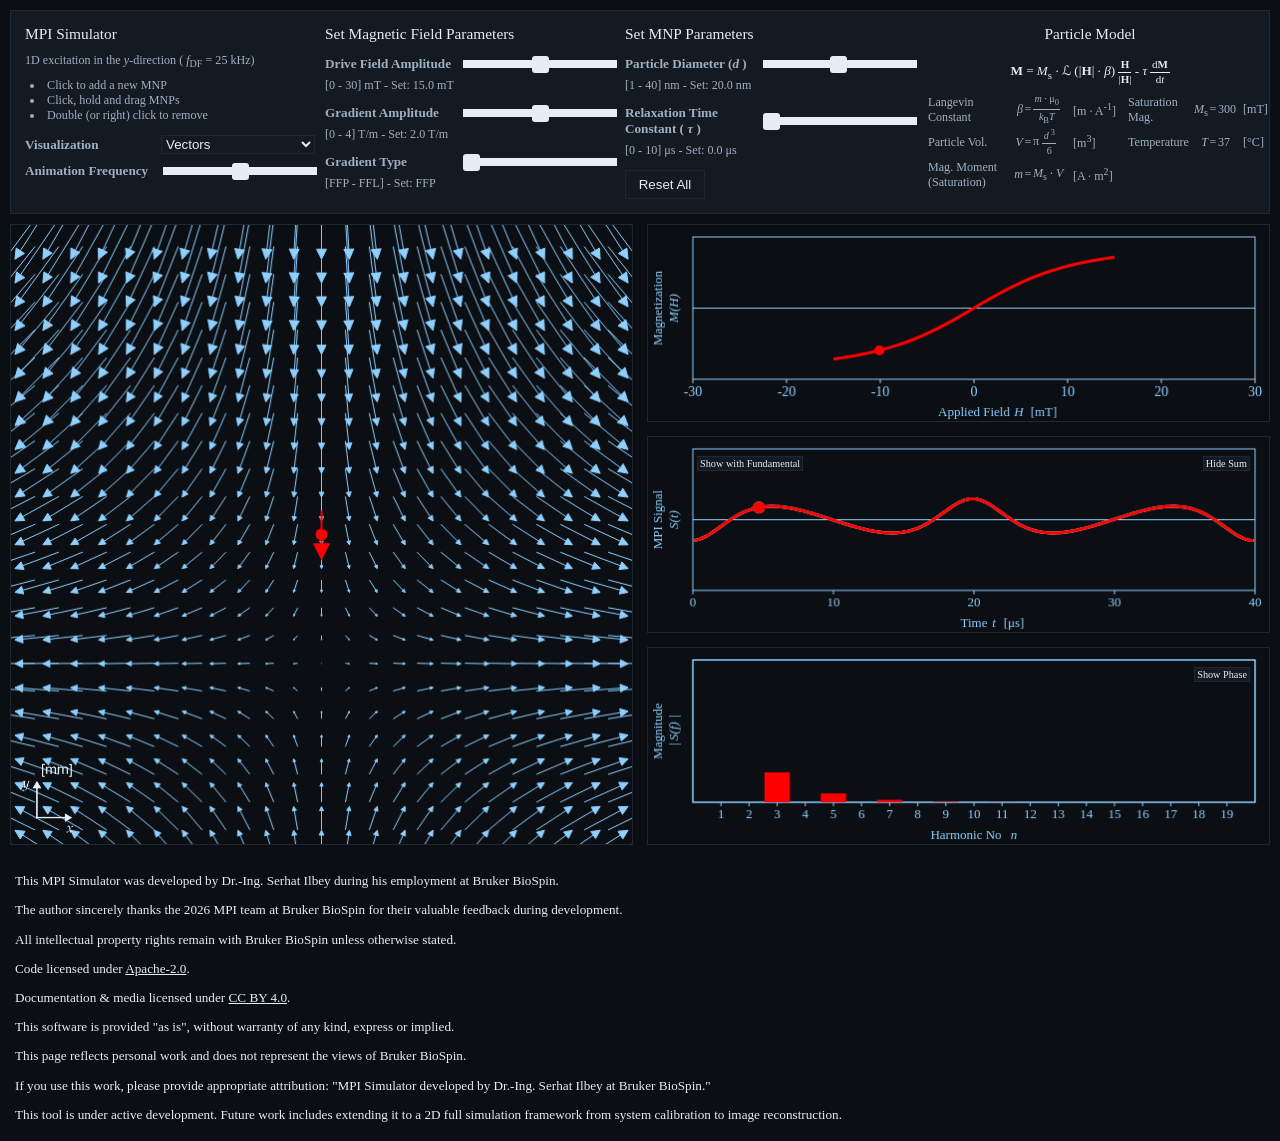
==== MPI_Simulator.html @ 6615c874 "Add files via upload" ====
<!DOCTYPE html>
<html lang="en">

<head>
  <meta charset="utf-8" />
  <meta name="viewport" content="width=device-width, initial-scale=1" />
  <meta name="author" content="Bruker BioSpin GmbH & Co. KG">
  <meta name="license" content="Apache-2.0 (code); CC BY 4.0 (docs/media)">
  <meta name="copyright" content="&copy; 2025 Bruker BioSpin GmbH & Co. KG">
  <title>MPI Simulator - Bruker BioSpin</title>
  <style>
    :root {
      --bg: #0b0f14;
      --panel: #131a22;
      --text: #e6edf3;
      --muted: #9fb0c3;
      --accent: #4ea1ff;
    }

    * {
      box-sizing: border-box;
    }

    .subpanel.plot {
      padding: 14px;
      position: relative;
      white-space: nowrap;
    }

    .ft-toggle.ft-left {
      left: min(50px, 12%);
      right: auto;
    }

    .ft-toggle {
      position: absolute;
      top: min(20px, 12%);
      right: min(20px, 12%);

      font-size: clamp(8px, 0.8vw, 12px);
      padding: 0.1em 0.2em;

      font-family: "Roboto";
      border: 1px solid #1e2732;
      background: #131a22;
      color: #e6edf3;
      cursor: pointer;
    }

    html,
    body {
      height: 100%;
      margin: 0;
      background: var(--bg);
      color: var(--text);
      font: 22px "Roboto";
      min-height: 500px;
    }

    .wrap {
      display: grid;
      grid-template-rows: minmax(180px, max-content) 1fr;
      gap: 10px;
      padding: 10px;
      height: 95dvh;
      min-height: 550px;
      min-width: 550px;
    }

    .topWrap {
      display: grid;
      gap: 3px;
      overflow: visible;
      min-height: 0;
      border: 1px solid #1e2732;
      min-width: 910px;
    }

    .topWrap .panel {
      border: none;
    }

    .bottomWrap {
      display: grid;
      grid-template-columns: 1fr 1fr;
      gap: 14px;
      min-height: 0;
    }

    .panel {
      background: var(--panel);
      padding: 14px;
      display: flex;
      flex-direction: column;
      gap: 12px;
      min-height: 0;
      overflow: hidden;
    }

    .panel.controls {
      display: grid;
      grid-template-columns: minmax(240px, 1fr) minmax(205px, 1fr) minmax(205px, 1fr) 330px;
      gap: 10px;
      align-content: center;
      overflow: auto;
      white-space: nowrap;
      position: relative;
    }

    .panel.controls>div {
      display: flex;
      flex-direction: column;
      gap: 6px;
      min-width: 0;
    }

    .panel.legal {
      display: flex;
      flex-direction: column;
      justify-content: center;
      align-items: center;
      text-align: left;
      padding: 10px 3px 0px 3px;
      overflow: visible;
      font-size: 8px;
      line-height: 1.3;
      min-width: 0;
    }

    .panel.legal p {
      margin-bottom: 0px;
      white-space: normal;
    }

    .legalText {
      width: 100%;
      min-width: 0;
      padding: 0px 6px 0px 6px;
      text-align: justify;
      word-break: break-word;
    }

    .copyText {
      font-size: 0.6rem;
      width: 100%;
      min-width: 0;
      padding: 5px 0px 5px 15px;
      text-align: left;
      word-break: keep-all;
      white-space: nowrap;
      justify-content: center;
    }

    .copyText a {
      color: var(--text);
    }

    h1 {
      font-size: 0.7rem;
      margin: 0 0 4px;
      font-weight: 400;
      text-align: left;
    }

    #particleModelCtrl .particle-title {
      text-align: center;
    }

    .formula-single {
      font-size: 0.6rem;
      font-weight: 400;
      display: block;
      text-align: center;
      width: 100%;
      margin-top: 6px;
    }

    .panel.controls h1 {
      grid-column: 1 / -1;
    }

    h2 {
      margin-top: 2px;
      margin-bottom: 0px;
      text-align: center;

      font-size: 9px;
      margin: 4px 0 2px;
      font-weight: 400;
      color: var(--muted);
    }

    .row {
      display: grid;
      grid-template-columns: 130px minmax(0, 1fr);
      align-items: center;
      gap: 6px;
      font-weight: 300;
      margin-top: 3px;
      white-space: normal;
    }

    .row label {
      font-size: 0.6rem;
      color: var(--muted);
      white-space: normal;
    }

    .ctrl {
      display: grid;
      gap: 6px;
    }

    label {
      font-size: 0.6rem;
      color: var(--muted);
    }

    .row input[type="range"] {
      flex: 1 1 auto;
    }

    input[type="range"] {
      width: 100%;
      max-width: 100%;
      min-width: 0;
      color: #e6edf3;
      background-color: var(--panel);
      border-color: #1e2732;

      -webkit-appearance: none;
      appearance: none;
      height: 8px;
      background: #e6edf3;
      outline: none;

      cursor: pointer;
    }

    input[type="range"]::-webkit-slider-thumb {
      -webkit-appearance: none;
      appearance: none;
      appearance: none;
      width: 17px;
      height: 17px;
      background: #e6edf3;
      border-radius: 3px;
    }

    select {
      width: 100%;
      max-width: 100%;
      min-width: 0;
      color: #e6edf3;
      background-color: var(--panel);
      border-color: #1e2732;
      cursor: pointer;
    }

    .hint {
      color: var(--muted);
      font-size: 0.55rem;
      margin-bottom: 3px;
    }

    .hint-list {
      margin: 0;
      padding-left: 5px;
      list-style-position: inside;
    }

    .formula-matrix {
      display: grid;
      grid-template-columns: auto auto;
      grid-gap: 4px 10px;
      font-size: 0.55rem;
      margin-top: 3px;
      color: var(--muted);
      pointer-events: none;

      width: max-content;
      margin-left: 3px;
      margin-right: 0px;
    }

    .formula-cell {
      display: flex;
      align-items: center;
      justify-content: center;
    }

    .formula-eq {
      display: grid;
      grid-template-columns: 80px 15px 10px 40px 45px;
      align-items: center;
    }

    .formula-eqr {
      display: grid;
      grid-template-columns: 60px 20px 10px 25px 0px;
      align-items: center;
    }

    .llhs {
      text-align: left;
      white-space: normal;
    }

    .lhs {
      text-align: right;
    }

    .eq {
      text-align: center;
    }

    .rhs {
      text-align: left;
    }

    .rrhs {
      text-align: left;
    }

    .label {
      text-align: right;
      padding-right: 6px;
    }

    .brand {
      display: flex;
      align-items: center;
      justify-content: center;
      margin-bottom: 0px;
      flex-shrink: 0;
      min-width: 166px;
    }

    .brand .logo {
      display: block;
      height: auto;
      max-width: 150px;
    }

    .logo-bg {
      background: white;
      padding: 8px;
      display: inline-block;
    }

    #canvasWrap {
      position: relative;
      min-height: 0;
      height: 100%;
      overflow: hidden;
      touch-action: none;
    }

    #c {
      display: block;
      width: 100%;
      height: 100%;
      border: 1px solid #1e2732;
      position: absolute;
      z-index: 1;
      inset: 0;
    }

    canvas {
      display: block;
      width: 100%;
      height: auto;
      border: 1px solid #1e2732;
    }

    .coord_xy {
      position: absolute;
      left: 10px;
      bottom: 10px;
      padding: 8px;
      z-index: 10;
      pointer-events: none;

      transform-origin: bottom left;
      transform: scale(0.3);
    }

    .legend {
      position: absolute;
      bottom: 2%;
      right: 2%;
      display: flex;
      flex-direction: column;
      align-items: center;

      width: 22%;
      max-width: 180px;

      padding: 6px;
      background: rgba(229, 241, 248, 0.4);
      z-index: 20;
      pointer-events: none;

      transition: opacity 0.2s ease;
    }

    .legend.hidden {
      opacity: 0;
    }

    .legend-label {
      font-size: 0.55rem;
      color: #FFFFFF;
      text-align: center;
      margin-bottom: 4px;
      width: 100%;
    }

    .legend-gradient {
      width: 100%;
      height: 20px;
      background: linear-gradient(90deg, #fff 0%, #000 50%, #000 100%);
    }

    .rightCol {
      display: grid;
      grid-template-rows: 1fr 1fr 1fr;
      gap: 14px;
      min-height: 0;
    }

    .subpanel {
      background: var(--panel);
      border: 0px solid #1e2732;
      padding: 14px;
      color: var(--text);
      display: flex;
      align-items: stretch;
      justify-content: stretch;
      min-width: 0;
      min-height: 0;
      overflow: hidden;
    }

    #magPlot,
    #sigPlot,
    #FT_Plot {
      width: calc(100% + 28px);
      height: calc(100% + 28px);
      display: block;
      background: rgb(229, 241, 248, 1);
      margin: -14px;
    }

    .btn {
      padding: 6px 10px;
      border: 1px solid #1e2732;
      background: #131a22;
      color: #e6edf3;
      cursor: pointer;
      width: 80px;
    }

    .btn:active {
      transform: translateY(1px);
    }

    select:focus {
      outline: none;
      box-shadow: none;
    }

    .frac {
      display: inline-block;
      text-align: center;
      vertical-align: middle;
    }

    .frac>sup,
    .frac>sub {
      display: block;
      line-height: 1;
    }

    .frac>sup {
      border-bottom: 1px solid currentColor;
      padding: 0 0.15em 0.15em;
    }

    .frac>sub {
      padding-top: 0.15em;
    }
  </style>
</head>

<body>
  <div class="wrap">
    <div class="topWrap">
      <div class="panel controls" id="controlsPanel">
        <div>
          <h1> MPI Simulator</h1>
          <div class="hint">1D excitation in the <i>y</i>-direction ( <i>f</i><sub>DF</sub> = 25 kHz)</div>
          <div class="hint">
            <ul class="hint-list">
              <li>Click to add a new MNP</li>
              <li>Click, hold and drag MNPs</li>
              <li>Double (or right) click to remove</li>
            </ul>
          </div>
          <div class="row">
            <label for="mode"><strong>Visualization</strong></label>
            <select id="mode">
              <option value="vectors">Vectors</option>
              <option value="heat">Magnitude</option>
              <option value="both">Magnitude &amp; Vectors</option>
            </select>
          </div>
          <div class="row">
            <label for="speed"><strong>Animation Frequency</strong></label>
            <input id="speed" type="range" min="0" max="100" value="50" />
          </div>
        </div>
        <div class="ctrl">
          <h1> Set Magnetic Field Parameters</h1>
          <div class="row">
            <label for="strength"><strong>Drive Field Amplitude</strong></label>
            <input id="strength" type="range" min="0" max="30" value="15" />
          </div>
          <div class="hint">
            [<span id="strengthMin"></span> - <span id="strengthMax"></span>] mT - Set:
            <span class="pill" id="strengthVal"></span> mT
          </div>
          <div class="row">
            <label for="grad"><strong>Gradient Amplitude</strong></label>
            <input id="grad" type="range" min="0" max="40" value="20" />
          </div>
          <div class="hint">
            [<span id="gradMin"></span> - <span id="gradMax"></span>] T/m - Set:
            <span class="pill" id="gradVal"></span> T/m
          </div>
          <div class="row">
            <label for="gradType"><strong>Gradient Type</strong></label>
            <input id="gradType" type="range" min="0" max="1" value="0" />
          </div>
          <div class="hint">
            [FFP - FFL] - Set: <span class="pill" id="gradTypeVal"></span>
          </div>
        </div>
        <div class="ctrl">
          <h1> Set MNP Parameters</h1>
          <div class="row">
            <label for="diam"><strong>Particle Diameter (<i>d</i> )</strong></label>
            <input id="diam" type="range" min="1" max="40" value="20" />
          </div>
          <div class="hint">
            [<span id="diamMin"></span> - <span id="diamMax"></span>] nm - Set:
            <span class="pill" id="diamVal"></span> nm
          </div>
          <div class="row">
            <label for="relax"><strong>Relaxation Time Constant ( <i>&tau;</i> )</strong></label>
            <input id="relax" type="range" min="0" max="100" value="0" />
          </div>
          <div class="hint">
            [<span id="relaxMin"></span> - <span id="relaxMax"></span>] &mu;s - Set:
            <span class="pill" id="relaxVal"></span> &mu;s
          </div>
          <div class="row"><button id="resetBtn" type="button" class="btn">Reset All</button>
          </div>
        </div>
        <div class="ctrl" id="particleModelCtrl">
          <h1 class="particle-title">Particle Model</h1>
          <div class="formula-single">
            <b>M</b> = <i>M</i><sub>s</sub> &middot; &Lscr; (|<b>H</b>| &middot; <i>&beta;</i>) <span class="frac">
              <sup><b>H</b></sup>
              <sub>|<b>H</b>|</sub>
            </span>
            - <i>&tau;</i> <span class="frac">
              <sup>d<b>M</b></sup>
              <sub>d<i>t</i></sub>
            </span>
          </div>
          <div class="formula-matrix">
            <div class="formula-cell">
              <div class="formula-eq">
                <div class="llhs">Langevin Constant</div>
                <div class="lhs"> <i>&beta;</i> </div>
                <div class="eq">=</div>
                <div class="rhs"> <span class="frac">
                    <sup><i>m</i> &middot; &mu;<sub>0</sub></sup>
                    <sub><i>k</i><sub>B</sub><i>T</i></sub>
                  </span></div>
                <div class="rrhs">[m &middot; A<sup>-1</sup>]</div>
              </div>
            </div>
            <div class="formula-cell">
              <div class="formula-eqr">
                <div class="llhs">Saturation Mag.</div>
                <div class="lhs"><i>M</i><sub>s</sub></div>
                <div class="eq">=</div>
                <div class="rhs">300</div>
                <div class="rrhs">[mT]</div>
              </div>
            </div>
            <div class="formula-cell">
              <div class="formula-eq">
                <div class="llhs">Particle Vol.</div>
                <div class="lhs"><i>V</i></div>
                <div class="eq">=</div>
                <div class="rhs">&pi; <span class="frac">
                    <sup><i>d</i><sup> 3</sup></sup>
                    <sub>6</sub>
                  </span></div>
                <div class="rrhs">[m<sup>3</sup>]</div>
              </div>
            </div>
            <div class="formula-cell">
              <div class="formula-eqr">
                <div class="llhs">Temperature</div>
                <div class="lhs"><i>T</i></div>
                <div class="eq">=</div>
                <div class="rhs">37</div>
                <div class="rrhs">[°C]</div>
              </div>
            </div>
            <div class="formula-cell">
              <div class="formula-eq">
                <div class="llhs">Mag. Moment (Saturation)</div>
                <div class="lhs"><i>m</i></div>
                <div class="eq">=</div>
                <div class="rhs"><i>M</i><sub>s</sub> &middot; <i>V</i></div>
                <div class="rrhs">[A &middot; m<sup>2</sup>]</div>
              </div>
            </div>
          </div>
        </div>
      </div>
    </div>
    <div class="bottomWrap">
      <div id="canvasWrap">
        <canvas id="c"></canvas>
        <img class="coord_xy"
          src="[data-uri]"
          alt="coord_xy">
        <div class="legend">
          <div class="legend-label">Applied Field |<b>H</b>|</div>
          <div class="legend-gradient"></div>
        </div>
      </div>
      <div class="rightCol">
        <div class="subpanel plot"><canvas id="magPlot"></canvas></div>
        <div class="subpanel plot">
          <button id="fundToggle" class="ft-toggle ft-left">Show with Fundamental</button>
          <button id="sumToggle" class="ft-toggle">Hide Sum</button>
          <canvas id="sigPlot"></canvas>
        </div>
        <div class="subpanel plot">
          <button id="ftToggle" class="ft-toggle">Show Phase</button>
          <canvas id="FT_Plot"></canvas>
        </div>
      </div>
    </div>
  </div>

  <script>
    const a0_0x5ddf48 = a0_0x18a4; (function (_0x32fc34, _0x630234) { const _0x4fabe6 = a0_0x18a4, _0x61d724 = _0x32fc34(); while (!![]) { try { const _0x1377bf = -parseInt(_0x4fabe6(0x1f7)) / 0x1 + -parseInt(_0x4fabe6(0x2b7)) / 0x2 * (parseInt(_0x4fabe6(0x2b5)) / 0x3) + parseInt(_0x4fabe6(0x223)) / 0x4 * (-parseInt(_0x4fabe6(0x1f3)) / 0x5) + -parseInt(_0x4fabe6(0x219)) / 0x6 * (-parseInt(_0x4fabe6(0x2be)) / 0x7) + parseInt(_0x4fabe6(0x1e8)) / 0x8 + -parseInt(_0x4fabe6(0x29a)) / 0x9 * (parseInt(_0x4fabe6(0x253)) / 0xa) + -parseInt(_0x4fabe6(0x268)) / 0xb * (-parseInt(_0x4fabe6(0x1e1)) / 0xc); if (_0x1377bf === _0x630234) break; else _0x61d724['push'](_0x61d724['shift']()); } catch (_0x36d328) { _0x61d724['push'](_0x61d724['shift']()); } } }(a0_0x44cc, 0xec9aa)); const a0_0x3e81a7 = document[a0_0x5ddf48(0x297)]('c'), a0_0x51c58e = document[a0_0x5ddf48(0x297)](a0_0x5ddf48(0x26b)), a0_0xf62316 = document[a0_0x5ddf48(0x297)](a0_0x5ddf48(0x2bf)), a0_0xb79b60 = document[a0_0x5ddf48(0x297)](a0_0x5ddf48(0x2ba)), a0_0x6b33b1 = document[a0_0x5ddf48(0x297)](a0_0x5ddf48(0x2b4)), a0_0x48515d = document[a0_0x5ddf48(0x297)](a0_0x5ddf48(0x2d1)), a0_0x64bf0d = document[a0_0x5ddf48(0x297)](a0_0x5ddf48(0x2a3)), a0_0x1922a5 = document[a0_0x5ddf48(0x2c3)](a0_0x5ddf48(0x293)), a0_0x3013bc = document[a0_0x5ddf48(0x297)](a0_0x5ddf48(0x22e)), a0_0xfb155a = document[a0_0x5ddf48(0x297)](a0_0x5ddf48(0x1fb)), a0_0xea3727 = document[a0_0x5ddf48(0x297)](a0_0x5ddf48(0x262)), a0_0x5df7a3 = document[a0_0x5ddf48(0x297)](a0_0x5ddf48(0x2b9)); let a0_0x3f2b39 = a0_0x5ddf48(0x2cd), a0_0x58263f = a0_0x5ddf48(0x1f2), a0_0x3b5d40 = !![], a0_0x39f0c8 = ![], a0_0x5465d3 = 0x0, a0_0x170f97 = 0x0; const a0_0x5428fe = 0x14, a0_0x53af22 = 0x1, a0_0x1dfe3f = 0.1, a0_0x174cd0 = 0x61a8; let a0_0x449028 = 0x1; const a0_0x294acb = 0x4c4b40; let a0_0x52253f = 0x0; const a0_0x313a2d = Math[a0_0x5ddf48(0x286)](a0_0x294acb / a0_0x174cd0), a0_0x33deb3 = 0xa, a0_0xf040c5 = 0x1 / a0_0x174cd0 / a0_0x313a2d, a0_0x178d0e = [a0_0x5ddf48(0x28d), a0_0x5ddf48(0x234), a0_0x5ddf48(0x1a7), a0_0x5ddf48(0x2d4), a0_0x5ddf48(0x2b2), a0_0x5ddf48(0x1d4), a0_0x5ddf48(0x22a), a0_0x5ddf48(0x222), a0_0x5ddf48(0x2c5), a0_0x5ddf48(0x205)]; let a0_0x10449e = [![], ![], ![], ![], ![], ![], ![], ![], ![], ![]], a0_0x2cfacf = []; function a0_0x18a4(_0x90be15, _0x12ed4b) { _0x90be15 = _0x90be15 - 0x1a6; const _0x44cc93 = a0_0x44cc(); let _0x18a4f0 = _0x44cc93[_0x90be15]; return _0x18a4f0; } class a0_0x3a574d { constructor(_0x4b4174, _0x30650c, _0x5ba9c4) { const _0x4fc471 = a0_0x5ddf48; this['x'] = _0x4b4174, this['y'] = _0x30650c, this[_0x4fc471(0x1e7)] = _0x5ba9c4; } } let a0_0x286193 = null, a0_0x561c9c = null, a0_0x4a9f38 = null, a0_0x4110ae = 0x0, a0_0x5cf2f4 = 0x0, a0_0x479ba1 = ![], a0_0x1c2998 = -0x1, a0_0x4a9f4e = 0x0; const a0_0x56d1d0 = 0x12c; a0_0x412f3e(), a0_0x168aba(a0_0x6b33b1, { 'min': a0_0x5ddf48(0x23a), 'max': a0_0x5ddf48(0x1cf), 'val': a0_0x5ddf48(0x208) }, _0x49eb3e => _0x49eb3e), a0_0x168aba(a0_0xf62316, { 'min': a0_0x5ddf48(0x1b3), 'max': a0_0x5ddf48(0x1e4), 'val': a0_0x5ddf48(0x291) }, _0x546c8e => _0x546c8e / 0xa), a0_0x168aba(a0_0x48515d, { 'min': a0_0x5ddf48(0x235), 'max': a0_0x5ddf48(0x1c2), 'val': a0_0x5ddf48(0x1d3) }, _0x157890 => _0x157890), a0_0x168aba(a0_0x64bf0d, { 'min': a0_0x5ddf48(0x265), 'max': a0_0x5ddf48(0x28f), 'val': a0_0x5ddf48(0x23c) }, _0x2c1451 => _0x2c1451 / 0xa), a0_0x143f58(a0_0x3013bc, 0x32), a0_0x143f58(a0_0xb79b60, 0x0), document[a0_0x5ddf48(0x297)](a0_0x5ddf48(0x23e))[a0_0x5ddf48(0x2ab)] = a0_0x3f2b39; const a0_0x1c8a32 = new Array(a0_0x313a2d + 0x1)[a0_0x5ddf48(0x1d9)](0x0), a0_0x18e23e = Array[a0_0x5ddf48(0x1db)]({ 'length': a0_0x313a2d + 0x1 }, () => Array(a0_0x33deb3)[a0_0x5ddf48(0x1d9)](0x0)), a0_0x341c3f = Array[a0_0x5ddf48(0x1db)]({ 'length': a0_0x313a2d + 0x1 }, () => Array(a0_0x33deb3)[a0_0x5ddf48(0x1d9)](0x0)), a0_0x2a41fa = Array[a0_0x5ddf48(0x1db)]({ 'length': a0_0x313a2d + 0x1 }, () => Array(a0_0x33deb3)[a0_0x5ddf48(0x1d9)](0x0)), a0_0x53d0c = Array[a0_0x5ddf48(0x1db)]({ 'length': a0_0x313a2d }, () => Array(a0_0x33deb3)[a0_0x5ddf48(0x1d9)](0x0)), a0_0x123ea3 = new Array(a0_0x313a2d)[a0_0x5ddf48(0x1d9)](0x0), a0_0x4eb293 = Array[a0_0x5ddf48(0x1db)]({ 'length': a0_0x313a2d }, () => Array(a0_0x33deb3)[a0_0x5ddf48(0x1d9)](0x0)), a0_0x2c5a82 = new Array(a0_0x313a2d)[a0_0x5ddf48(0x1d9)](0x0), a0_0x34bfa6 = new Array(a0_0x33deb3), a0_0x304bf3 = new Array(a0_0x313a2d)[a0_0x5ddf48(0x1d9)](0x0), a0_0x5c7f8d = new Array(a0_0x313a2d)[a0_0x5ddf48(0x1d9)](0x0), a0_0x51983a = document[a0_0x5ddf48(0x297)](a0_0x5ddf48(0x1af)), a0_0x16afe6 = document[a0_0x5ddf48(0x297)](a0_0x5ddf48(0x1f0)), a0_0x2e8163 = document[a0_0x5ddf48(0x297)](a0_0x5ddf48(0x225)), a0_0x4b164f = a0_0x3e81a7[a0_0x5ddf48(0x1c7)]('2d'), a0_0x37a4d0 = a0_0x51983a[a0_0x5ddf48(0x1c7)]('2d', { 'alpha': !![] }), a0_0x399a0d = a0_0x16afe6[a0_0x5ddf48(0x1c7)]('2d', { 'alpha': !![] }), a0_0x4d31d6 = a0_0x2e8163[a0_0x5ddf48(0x1c7)]('2d', { 'alpha': !![] }); a0_0x4b164f[a0_0x5ddf48(0x1e3)] = ![], a0_0x37a4d0[a0_0x5ddf48(0x1e3)] = ![], a0_0x399a0d[a0_0x5ddf48(0x1e3)] = ![], a0_0x4d31d6[a0_0x5ddf48(0x1e3)] = ![]; let a0_0xec452b = 0x0; const a0_0x24f7b2 = 0x19; a0_0xc11928(), a0_0x1cdc91(), a0_0x223094(), a0_0x1f9361(), a0_0x2bcac1(), a0_0x2570f1(), requestAnimationFrame(a0_0x20269e), a0_0x3013bc[a0_0x5ddf48(0x1d2)](a0_0x5ddf48(0x2c6), () => { const _0x578832 = a0_0x5ddf48; a0_0x4d780e(a0_0x3013bc[_0x578832(0x1c1)]); }), a0_0x51c58e[a0_0x5ddf48(0x1d2)](a0_0x5ddf48(0x2c6), a0_0x412f3e), document[a0_0x5ddf48(0x297)](a0_0x5ddf48(0x1ec))[a0_0x5ddf48(0x1d2)](a0_0x5ddf48(0x1df), a0_0x1cdc91), a0_0xfb155a[a0_0x5ddf48(0x1d2)](a0_0x5ddf48(0x1df), () => { const _0x5b81fa = a0_0x5ddf48; a0_0x58263f = a0_0x58263f === _0x5b81fa(0x1f2) ? _0x5b81fa(0x294) : _0x5b81fa(0x1f2), a0_0xfb155a[_0x5b81fa(0x2ab)] = a0_0x58263f === _0x5b81fa(0x1f2) ? _0x5b81fa(0x24f) : _0x5b81fa(0x27c); }), a0_0xea3727[a0_0x5ddf48(0x1d2)](a0_0x5ddf48(0x1df), () => { const _0x536f6c = a0_0x5ddf48; a0_0x3b5d40 = !a0_0x3b5d40, a0_0xea3727[_0x536f6c(0x2ab)] = a0_0x3b5d40 ? _0x536f6c(0x1bb) : _0x536f6c(0x2b6); }), a0_0x5df7a3[a0_0x5ddf48(0x1d2)](a0_0x5ddf48(0x1df), () => { const _0x1005e6 = a0_0x5ddf48; a0_0x39f0c8 = !a0_0x39f0c8, a0_0x5df7a3[_0x1005e6(0x2ab)] = a0_0x39f0c8 ? _0x1005e6(0x2a1) : _0x1005e6(0x250); }), a0_0x6b33b1[a0_0x5ddf48(0x1d2)](a0_0x5ddf48(0x224), () => { a0_0x2570f1(); }), a0_0xf62316[a0_0x5ddf48(0x1d2)](a0_0x5ddf48(0x224), () => { a0_0x2570f1(); }), a0_0xb79b60[a0_0x5ddf48(0x1d2)](a0_0x5ddf48(0x224), () => { const _0x950672 = a0_0x5ddf48; a0_0x3f2b39 = Number(a0_0xb79b60[_0x950672(0x1c1)]) ? _0x950672(0x264) : _0x950672(0x2cd), document[_0x950672(0x297)](_0x950672(0x23e))[_0x950672(0x2ab)] = a0_0x3f2b39, a0_0x2570f1(); }), a0_0x48515d[a0_0x5ddf48(0x1d2)](a0_0x5ddf48(0x224), () => { a0_0x2570f1(); }), a0_0x64bf0d[a0_0x5ddf48(0x1d2)](a0_0x5ddf48(0x224), () => { a0_0x2570f1(); }), window[a0_0x5ddf48(0x1d2)](a0_0x5ddf48(0x1b4), a0_0xc11928), a0_0x3e81a7[a0_0x5ddf48(0x1d2)](a0_0x5ddf48(0x278), _0x213757 => { const _0x36397a = a0_0x5ddf48; _0x213757[_0x36397a(0x204)](); const _0x860448 = a0_0x3e81a7[_0x36397a(0x295)](), _0xc9fe4c = _0x213757[_0x36397a(0x1c9)] - _0x860448[_0x36397a(0x1c3)], _0x2b5476 = _0x213757[_0x36397a(0x272)] - _0x860448[_0x36397a(0x226)], _0x2de920 = a0_0x4140dc(_0xc9fe4c, _0x2b5476); let _0x684126 = -0x1, _0x573f99 = 0x1; a0_0x2cfacf[_0x36397a(0x1b2)]((_0x1ed987, _0x436ef3) => { const _0x53ff00 = _0x36397a; if (_0x53ff00(0x29e) === _0x53ff00(0x2b8)) { _0x2af9f1[_0x53ff00(0x1d9)](0x0); for (let _0x1430f5 = 0x0; _0x1430f5 < _0x1cdeec; ++_0x1430f5) { let _0x251afe = 0x0; for (const _0x2adf00 of _0x350d21) { _0x3a6ae5[_0x1430f5][_0x251afe] = _0x57aa63[_0x1430f5 + 0x1][_0x251afe] - _0x16c7c7[_0x1430f5][_0x251afe], _0x5cc748[_0x1430f5] += _0x53e313[_0x1430f5][_0x251afe++]; } } } else { const _0x3b0d6c = Math[_0x53ff00(0x298)](_0x1ed987['x'] - _0x2de920['x'], _0x1ed987['y'] - _0x2de920['y']); if (_0x3b0d6c < _0x573f99) { if (_0x53ff00(0x248) !== _0x53ff00(0x252)) _0x684126 = _0x436ef3, _0x573f99 = _0x3b0d6c; else { if (!_0x37fd35) return; if (_0x27957e < 0x0) return; const _0x4cef56 = _0x97d60[_0x53ff00(0x295)](), _0x1ce85c = _0x43b143[_0x53ff00(0x1c9)] - _0x4cef56[_0x53ff00(0x1c3)], _0x2a1eb2 = _0x216a46[_0x53ff00(0x272)] - _0x4cef56[_0x53ff00(0x226)], _0x44bbd0 = _0x1b1683(_0x1ce85c, _0x2a1eb2), _0x5c3dcf = _0x2c9e31(_0x44bbd0), _0x357c12 = _0x2aed9f[_0x2b4927]; _0x357c12['x'] = _0x5c3dcf['x'], _0x357c12['y'] = _0x5c3dcf['y'], _0x6e8539(); } } } }); if (_0x684126 >= 0x0) a0_0x4fab16(_0x684126); a0_0x479ba1 = ![], a0_0x1c2998 = -0x1; }), a0_0x3e81a7[a0_0x5ddf48(0x1d2)](a0_0x5ddf48(0x2aa), _0x3cacec => { const _0x45c59e = a0_0x5ddf48; _0x3cacec[_0x45c59e(0x204)](); const _0x440f08 = a0_0x3e81a7[_0x45c59e(0x295)](), _0x5c9d9a = _0x3cacec[_0x45c59e(0x1c9)] - _0x440f08[_0x45c59e(0x1c3)], _0x18f8e7 = _0x3cacec[_0x45c59e(0x272)] - _0x440f08[_0x45c59e(0x226)], _0x26a664 = a0_0x4140dc(_0x5c9d9a, _0x18f8e7); let _0x29a0e7 = -0x1, _0x7e773f = 0x1; a0_0x2cfacf[_0x45c59e(0x1b2)]((_0x1323be, _0x2c6348) => { const _0x223f2d = _0x45c59e; if (_0x223f2d(0x246) !== _0x223f2d(0x257)) { const _0x5304dc = Math[_0x223f2d(0x298)](_0x1323be['x'] - _0x26a664['x'], _0x1323be['y'] - _0x26a664['y']); _0x5304dc < _0x7e773f && (_0x223f2d(0x21b) === _0x223f2d(0x21b) ? (_0x29a0e7 = _0x2c6348, _0x7e773f = _0x5304dc) : _0x129dc3[_0x223f2d(0x1ce)] = _0x223f2d(0x273)); } else { const { x: _0x32bec4, y: _0x43d377 } = _0x226486(_0x4fa13c['x'], _0x311a2b['y']), _0x18a2af = -_0x58da95[_0x5b75cb][_0x4708a0], _0x144051 = -_0x90e7f6[_0x54f330][_0x5001f7++], _0x406c07 = 0x50, _0x2f7b1a = _0x18a2af * _0x406c07, _0x54e259 = _0x144051 * _0x406c07, _0xdba87e = _0x32bec4 - _0x2f7b1a * 0.5, _0x35b72e = _0x43d377 - _0x54e259 * 0.5, _0xce5399 = _0x32bec4 + _0x2f7b1a * 0.5, _0x20995f = _0x43d377 + _0x54e259 * 0.5; _0x32581d[_0x223f2d(0x216)] = _0x19075c[_0x223f2d(0x1e7)], _0x1ec9c9[_0x223f2d(0x1ce)] = _0x4fbce3[_0x223f2d(0x1e7)], _0x57d8b7[_0x223f2d(0x214)](), _0x4a1eff[_0x223f2d(0x1d8)](_0xdba87e, _0x35b72e), _0xd40fdc[_0x223f2d(0x1d7)](_0xce5399, _0x20995f), _0x62760a[_0x223f2d(0x1dd)](); const _0x5e1004 = _0x3cc5b2[_0x223f2d(0x298)](_0x2f7b1a, _0x54e259) + 1e-9, _0xb31e0c = _0x2f7b1a / _0x5e1004, _0x2e92c0 = _0x54e259 / _0x5e1004, _0x441d84 = -_0x2e92c0, _0x318318 = _0xb31e0c, _0x32a947 = _0x9df274[_0x223f2d(0x25f)](0xe, _0x5e1004); _0x9de5c8[_0x223f2d(0x214)](), _0x777dc8[_0x223f2d(0x1d8)](_0xce5399, _0x20995f), _0x28cd34[_0x223f2d(0x1d7)](_0xce5399 - _0xb31e0c * _0x32a947 + _0x441d84 * _0x32a947 * 0.5, _0x20995f - _0x2e92c0 * _0x32a947 + _0x318318 * _0x32a947 * 0.5), _0x30a398[_0x223f2d(0x1d7)](_0xce5399 - _0xb31e0c * _0x32a947 - _0x441d84 * _0x32a947 * 0.5, _0x20995f - _0x2e92c0 * _0x32a947 - _0x318318 * _0x32a947 * 0.5), _0xe448e6[_0x223f2d(0x20e)](), _0x31b46e[_0x223f2d(0x1d9)](), _0xa94dbe[_0x223f2d(0x1dd)](); } }); if (_0x3cacec[_0x45c59e(0x1c6)] === _0x45c59e(0x1fa) && _0x3cacec[_0x45c59e(0x1e5)] === 0x2) { if (_0x45c59e(0x275) === _0x45c59e(0x1b7)) _0x61f2bc = !_0x14e747, _0x3b25e8[_0x45c59e(0x2ab)] = _0x97b11f ? _0x45c59e(0x1bb) : _0x45c59e(0x2b6); else { if (_0x29a0e7 >= 0x0) a0_0x4fab16(_0x29a0e7); a0_0x479ba1 = ![], a0_0x1c2998 = -0x1; return; } } if (_0x3cacec[_0x45c59e(0x1c6)] === _0x45c59e(0x1fa) && _0x3cacec[_0x45c59e(0x1e5)] !== 0x0) return; if (_0x3cacec[_0x45c59e(0x1c6)] !== _0x45c59e(0x1fa)) { if (_0x45c59e(0x1eb) !== _0x45c59e(0x1e2)) { const _0x2b19bd = performance[_0x45c59e(0x26c)](), _0x47f4bb = _0x2b19bd - a0_0x4a9f4e < a0_0x56d1d0; if (_0x47f4bb && _0x29a0e7 >= 0x0) { if (_0x45c59e(0x1e6) !== _0x45c59e(0x1e6)) { const _0x57fbbf = _0x42e6d7(0x0); _0x44d346[_0x45c59e(0x26e)](), _0x359e81[_0x45c59e(0x25a)]([0x4, 0x3]), _0x32f8e9[_0x45c59e(0x214)](), _0x3bfd44[_0x45c59e(0x1d8)](_0xa48c0c, _0x57fbbf), _0x51babc[_0x45c59e(0x1d7)](_0x13e10c + _0xf78245, _0x57fbbf), _0x24f3a3[_0x45c59e(0x1dd)](), _0x47feb3[_0x45c59e(0x25a)]([]), _0x5bf9f1[_0x45c59e(0x20a)](); } else { a0_0x4fab16(_0x29a0e7), a0_0x479ba1 = ![], a0_0x1c2998 = -0x1, a0_0x4a9f4e = 0x0; return; } } a0_0x4a9f4e = _0x2b19bd; } else { const _0x423a3e = _0x34151d(_0x5007d7[_0x45c59e(0x25f)]), _0x290c6c = _0x3250fe(_0x15b9e1[_0x45c59e(0x2cc)]), _0x29fe08 = () => { const _0x2dc8bb = _0x45c59e, _0x13feb2 = _0xffaa2a(_0x1345d0[_0x2dc8bb(0x1c1)]), _0x5aa389 = _0x347604(_0x13feb2); _0x5e05f7[_0x2dc8bb(0x297)](_0x44f2eb[_0x2dc8bb(0x201)])[_0x2dc8bb(0x2ab)] = _0x5aa389[_0x2dc8bb(0x1f4)](0x1); }; _0x7eb011[_0x45c59e(0x297)](_0x5b1a15[_0x45c59e(0x25f)])[_0x45c59e(0x2ab)] = _0x4aadf0(_0x423a3e)[_0x45c59e(0x1f4)](0x0), _0x10b3ac[_0x45c59e(0x297)](_0x6b977c[_0x45c59e(0x2cc)])[_0x45c59e(0x2ab)] = _0x1256c5(_0x290c6c)[_0x45c59e(0x1f4)](0x0), _0xf09686[_0x45c59e(0x1d2)](_0x45c59e(0x224), _0x29fe08), _0x29fe08(); } } if (_0x29a0e7 >= 0x0) { if (_0x45c59e(0x1c8) === _0x45c59e(0x26d)) { const _0x224a15 = _0x31ed86[_0x5b5d94], _0x3d040a = _0x3a063a[_0x3af0da]; _0x5c8f98[_0x1c7f3d] = _0x224a15, _0x347bca[_0x59eb3e] = _0x3d040a, _0x3e072a[_0x226dde] = _0x2ae9ae[_0x45c59e(0x298)](_0x224a15, _0x3d040a), _0x5100d4[_0xa377fe] = _0x556570[_0x45c59e(0x292)](_0x3d040a, _0x224a15); } else a0_0x479ba1 = !![], a0_0x1c2998 = _0x29a0e7; } else { if (_0x45c59e(0x209) !== _0x45c59e(0x2a9)) { if (a0_0x2cfacf[_0x45c59e(0x1b8)] < a0_0x33deb3) { if (_0x45c59e(0x2af) === _0x45c59e(0x2af)) { a0_0x479ba1 = !![]; const _0x1d46e6 = a0_0x29027c(); a0_0x2cfacf[_0x45c59e(0x203)](new a0_0x3a574d(_0x26a664['x'], _0x26a664['y'], _0x1d46e6)), a0_0x1c2998 = a0_0x2cfacf[_0x45c59e(0x1b8)] - 0x1, a0_0x2570f1(); } else { const { xmin: _0x8b54b2, xmax: _0x3c3f87, ymin: _0x7d257e, ymax: _0x173900 } = _0x33a3c3(), _0xe7a8a2 = _0x1f8188, _0x51dadc = _0xe7a8a2[_0x45c59e(0x2c2)]; for (let _0xd2956e = 0x0; _0xd2956e < _0x4c56a8; _0xd2956e++) { const _0x5b5123 = _0x7d257e + _0xd2956e * _0x3f897f; for (let _0x29958b = 0x0; _0x29958b < _0x313b83; _0x29958b++) { const _0x49e42b = _0x8b54b2 + _0x29958b * _0x4a81b7, _0x53e8f8 = (_0xd2956e * _0x43ccfd + _0x29958b) * 0x4, { bx: _0x40820d, by: _0x71923f } = _0x4ed2b1(_0x49e42b, _0x5b5123, _0x3b1c97); let _0x2116cb = _0x4a08fb[_0x45c59e(0x298)](_0x40820d, _0x71923f) / 0xa; const _0x45df6f = 0xff * (0x1 - _0x2116cb); _0x51dadc[_0x53e8f8] = _0x45df6f, _0x51dadc[_0x53e8f8 + 0x1] = _0x45df6f, _0x51dadc[_0x53e8f8 + 0x2] = _0x45df6f, _0x51dadc[_0x53e8f8 + 0x3] = 0xff; } } _0x5ce233[_0x45c59e(0x1bc)](_0xe7a8a2, 0x0, 0x0), _0x44d3ac[_0x45c59e(0x26e)](), _0x369383[_0x45c59e(0x241)](_0x3b4fc3, 0x0, 0x0, _0x459a93[_0x45c59e(0x238)], _0x54821a[_0x45c59e(0x20f)]), _0x277b70[_0x45c59e(0x20a)](); } } else _0x45c59e(0x22c) !== _0x45c59e(0x22c) ? _0x146d2e(_0x2399b6[_0x45c59e(0x1c1)]) : (a0_0x479ba1 = ![], a0_0x1c2998 = -0x1); } else _0x381578 = _0x14d3b1[_0x3e8361 - 0x1][_0x4f76b6], _0x32461a = _0x5ec7a5[_0x4c2ec9 - 0x1][_0x57114f]; } }), window[a0_0x5ddf48(0x1d2)](a0_0x5ddf48(0x240), _0x4ed673 => { const _0x1abd02 = a0_0x5ddf48; if (!a0_0x479ba1) return; if (a0_0x1c2998 < 0x0) return; const _0x5f0af2 = a0_0x3e81a7[_0x1abd02(0x295)](), _0x11f036 = _0x4ed673[_0x1abd02(0x1c9)] - _0x5f0af2[_0x1abd02(0x1c3)], _0x221e8b = _0x4ed673[_0x1abd02(0x272)] - _0x5f0af2[_0x1abd02(0x226)], _0x2c0001 = a0_0x4140dc(_0x11f036, _0x221e8b), _0x18f514 = a0_0x51c8df(_0x2c0001), _0x2a452d = a0_0x2cfacf[a0_0x1c2998]; _0x2a452d['x'] = _0x18f514['x'], _0x2a452d['y'] = _0x18f514['y'], a0_0x2570f1(); }), window[a0_0x5ddf48(0x1d2)](a0_0x5ddf48(0x210), () => { a0_0x479ba1 = ![], a0_0x1c2998 = -0x1; }), a0_0x3e81a7[a0_0x5ddf48(0x1d2)](a0_0x5ddf48(0x24d), () => { a0_0x479ba1 = ![], a0_0x1c2998 = -0x1; }), a0_0x3e81a7[a0_0x5ddf48(0x1d2)](a0_0x5ddf48(0x269), _0x4b906d => _0x4b906d[a0_0x5ddf48(0x204)]()), window[a0_0x5ddf48(0x1d2)](a0_0x5ddf48(0x29b), a0_0xc11928), window[a0_0x5ddf48(0x1d2)](a0_0x5ddf48(0x1b4), a0_0xc11928); function a0_0x4fab16(_0x5ee269) { const _0x26107c = a0_0x5ddf48; if (_0x5ee269 < 0x0 || _0x5ee269 > 0x9) return; const [_0x3d1912] = a0_0x2cfacf[_0x26107c(0x20d)](_0x5ee269, 0x1), _0x45609d = a0_0x178d0e[_0x26107c(0x1c5)](_0x3d1912[_0x26107c(0x1e7)]); if (_0x45609d !== -0x1) a0_0x3cc412(_0x45609d); a0_0x2570f1(); } function a0_0x44cc() { const _0x5e8911 = ['rOQeX', 'speed', 'PlNKL', 'bwWZU', 'Phase\x20[-π,\x20π]', 'JcRtj', 'S(f)', '#E66100FF', 'diamMin', 'setTransform', 'SLmcV', 'width', 'Magnetization', 'strengthMin', 'FrWbI', 'relaxVal', '#FFFFFFFF', 'gradTypeVal', 'Qoujz', 'pointermove', 'drawImage', 'rIDmC', '#E5F1F8', 'JXyiv', 'agmgj', 'yoEEa', 'Ubmaj', 'YAaTg', 'zVgaS', 'uAfDC', 'isInteger', '[mT]', 'pointercancel', 'arc', 'Show\x20Phase', 'Show\x20with\x20Fundamental', 'cos', 'vKIdP', '17156350wLODLf', 'SfZRO', 'TFwYi', 'sin', 'Iviit', 'Nwoei', 'RWehT', 'setLineDash', 'xZtrz', 'tZUJb', '∠S(f)\x20', 'MPI\x20Signal', 'min', 'nEwlf', 'aTzHO', 'sumToggle', 'hFhCI', 'FFL', 'relaxMin', 'canvas', 'strokeRect', '293447bNjclK', 'contextmenu', 'imag', 'mode', 'now', 'zqyrF', 'save', 'createElement', 'mEufV', 'fillRect', 'clientY', '#FFFFFF88', 'sTlER', 'sEiWJ', 'gpOsp', 'JPEpK', 'dblclick', 'hidden', 'pMohW', 'hVEoH', 'Show\x20Magnitude', 'rKKsP', 'NDaEA', 'cVQfl', 'PhHWL', 'mCfsU', 'deWQa', 'mCCPG', 'KzJZE', 'Harmonic\x20No', 'round', 'NpraR', 'BKeei', 'rotate', 'map', 'DEUpT', 'lIPSQ', '#FF0000FF', 'TXIYj', 'relaxMax', 'nDsaj', 'gradVal', 'atan2', '.legend', 'phase', 'getBoundingClientRect', 'FEcyM', 'getElementById', 'hypot', 'eRuUE', '9YukNTq', 'load', 'abs', 'JSEzi', 'xRrDc', 'italic\x20300\x2013px\x20Roboto', 'uqeuR', 'Filter-out\x20Fundamental', 'DZfnE', 'relax', 'TWICB', 'AeoIH', 'vsXri', 'slice', 'bnfJZ', 'VPFHY', 'pointerdown', 'textContent', '#cccccc', 'ypeXD', 'gUawE', 'VVZXs', 'translate', 'GUeVo', '#1F77B4FF', 'textAlign', 'strength', '335283CoKJpW', 'Show\x20Sum', '14Jnvjox', 'QziyH', 'fundToggle', 'gradType', 'classList', 'pgTPO', 'mVROJ', '483SSTFZq', 'grad', 'fillText', 'Alxdw', 'data', 'querySelector', 'xnfeI', '#6dffbdff', 'change', '300\x2014px\x20Roboto', 'haPMe', '300\x2013px\x20Roboto', 'M(H)', 'exp', 'max', 'FFP', 'gZAVU', 'zUGkU', 'ceil', 'diam', 'LzBAB', 'sqcaj', '#2CA02CFF', 'sDHPr', 'bpyhk', 'set', 'Applied\x20Field', '#FFD23FFF', 'S(t)', 'ILfrU', 'feaUp', '#ff0000', 'heat', 'bhSRc', 'IrdWs', 'magPlot', 'textBaseline', 'FBrbe', 'forEach', 'gradMin', 'resize', 'bQDYI', '#FFFFFF1F', 'WBHzy', 'length', 'umVpn', 'real', 'Hide\x20Sum', 'putImageData', 'sinh', 'center', 'XwxGZ', 'font', 'value', 'diamMax', 'left', 'wHoHj', 'indexOf', 'pointerType', 'getContext', 'nYosY', 'clientX', 'createImageData', '#0b0f14', 'Time', 'clearRect', 'fillStyle', 'strengthMax', 'vPTIb', 'cTUlZ', 'addEventListener', 'diamVal', '#9467BDFF', 'vectors', 'xGoRz', 'lineTo', 'moveTo', 'fill', 'hRsXf', 'from', 'EIXvc', 'stroke', 'add', 'click', 'ibHiC', '2136iVXlRz', 'FmRiM', 'imageSmoothingEnabled', 'gradMax', 'button', 'DewIj', 'color', '5626984brLXPi', 'floor', 'QbDIZ', 'VIFRx', 'resetBtn', 'remove', 'wxBmg', 'cosh', 'sigPlot', 'jLvNs', 'mag', '1352425yJjpSa', 'toFixed', 'NoqLj', 'ZrCTS', '1053331glNSON', 'pRMaP', 'hnfHZ', 'mouse', 'ftToggle', 'xuFXp', 'JZKPM', 'Avpqo', 'OkETo', 'zGkbA', 'val', 'Magnitude', 'push', 'preventDefault', '#AD343EFF', 'zykrG', 'dispatchEvent', 'strengthVal', 'BLQhJ', 'restore', 'sRfnA', 'FlqwJ', 'splice', 'closePath', 'height', 'pointerup', 'flat', 'wWQgP', 'hfCdT', 'beginPath', 'gISSv', 'strokeStyle', '#8fd0ff', 'IVboo', '36606xwKfpK', '[μs]', 'UhicB', 'middle', 'eZYHt', 'fFvnn', 'lineWidth', 'aKTYV', 'hdSLF', '#ff00d9ff', '20fyRZBW', 'input', 'FT_Plot', 'top', 'UDrgS', 'gNkFe', 'YHFiu', '#F17C67FF', 'Fnrtz', 'SgwtW']; a0_0x44cc = function () { return _0x5e8911; }; return a0_0x44cc(); } function a0_0x51c8df(_0x156a8b) { const { xmin: _0x4e253b, xmax: _0x3a23c2, ymin: _0x34e6f5, ymax: _0x52a08e } = a0_0x11e5db(); return { 'x': a0_0x2b0eda(_0x156a8b['x'], _0x4e253b + a0_0x53af22, _0x3a23c2 - a0_0x53af22), 'y': a0_0x2b0eda(_0x156a8b['y'], _0x34e6f5 + a0_0x53af22, _0x52a08e - a0_0x53af22) }; } function a0_0x2b0eda(_0x272546, _0xcc2e6b, _0x5bbf45) { const _0x5ca2f8 = a0_0x5ddf48; return Math[_0x5ca2f8(0x2cc)](_0xcc2e6b, Math[_0x5ca2f8(0x25f)](_0x5bbf45, _0x272546)); } function a0_0x4d780e(_0x42f8d3) { a0_0x449028 = _0x42f8d3 / 0x64 * 1.5 + 0.25; } function a0_0x412f3e() { const _0x4db5f9 = a0_0x5ddf48; if (a0_0x51c58e[_0x4db5f9(0x1c1)] === _0x4db5f9(0x1d5)) { if (_0x4db5f9(0x221) !== _0x4db5f9(0x254)) a0_0x1922a5[_0x4db5f9(0x2bb)][_0x4db5f9(0x1de)](_0x4db5f9(0x279)); else for (let _0x32d0ec = 0x0; _0x32d0ec <= _0x3fbb2d; ++_0x32d0ec) { const [_0x55b8bf, _0x3f3c68] = _0x609713(_0xadb8b5, _0x14afef, _0x1ac970[_0x32d0ec]), [_0x282b25, _0x4a05ce] = _0x5c17cf(_0x55b8bf, _0x3f3c68); _0x2f7f67[_0x32d0ec][_0x5e8753] = _0x3f3c68, _0x349a68[_0x32d0ec][_0x18df0c] = _0x282b25, _0x388ed7[_0x32d0ec][_0x555743] = _0x4a05ce; } } else { if (_0x4db5f9(0x200) !== _0x4db5f9(0x284)) a0_0x1922a5[_0x4db5f9(0x2bb)][_0x4db5f9(0x1ed)](_0x4db5f9(0x279)); else { if (_0x356029 == 0x1 && !_0x2364c9) _0x62a716 = _0x5c6a3e(0x0); else _0x232350 = _0x1c6d31(_0x5e08e2[_0x4ffa39] / _0x4f50ce); _0x10003e = _0x171fcb(0x0), _0x3b5920[_0x4db5f9(0x1ce)] = _0x4db5f9(0x273); } } } function a0_0x168aba(_0x13673c, _0x259f33, _0x5ba5f9) { const _0x113630 = a0_0x5ddf48, _0x507036 = Number(_0x13673c[_0x113630(0x25f)]), _0x47d283 = Number(_0x13673c[_0x113630(0x2cc)]), _0x5ca40b = () => { const _0xb1b354 = _0x113630; if (_0xb1b354(0x228) === _0xb1b354(0x228)) { const _0x2a920 = Number(_0x13673c[_0xb1b354(0x1c1)]), _0x3c44e8 = _0x5ba5f9(_0x2a920); document[_0xb1b354(0x297)](_0x259f33[_0xb1b354(0x201)])[_0xb1b354(0x2ab)] = _0x3c44e8[_0xb1b354(0x1f4)](0x1); } else { const _0xb10dbd = _0x3dfbb1 / (_0x27f208 * 1.2), _0x585584 = _0x3b108c / (_0x3529d5 * 1.2); return { 'x': _0xb10dbd, 'y': _0x585584 }; } }; document[_0x113630(0x297)](_0x259f33[_0x113630(0x25f)])[_0x113630(0x2ab)] = _0x5ba5f9(_0x507036)[_0x113630(0x1f4)](0x0), document[_0x113630(0x297)](_0x259f33[_0x113630(0x2cc)])[_0x113630(0x2ab)] = _0x5ba5f9(_0x47d283)[_0x113630(0x1f4)](0x0), _0x13673c[_0x113630(0x1d2)](_0x113630(0x224), _0x5ca40b), _0x5ca40b(); } function a0_0x143f58(_0x270c74, _0x5f4941) { const _0xb49d09 = a0_0x5ddf48; _0x270c74[_0xb49d09(0x1c1)] = _0x5f4941, _0x270c74[_0xb49d09(0x207)](new Event(_0xb49d09(0x224), { 'bubbles': !![] })); } function a0_0x2bcac1() { const _0xdcd7b5 = a0_0x5ddf48; a0_0x1c8a32[_0xdcd7b5(0x1d9)](0x0); for (let _0x29ded5 = 0x0; _0x29ded5 <= a0_0x313a2d; ++_0x29ded5)a0_0x1c8a32[_0x29ded5] = a0_0xf040c5 * _0x29ded5 + a0_0xf040c5 / 0x2; } function a0_0x1cdc91() { const _0x4e75d9 = a0_0x5ddf48; a0_0x51c58e[_0x4e75d9(0x1c1)] = _0x4e75d9(0x1d5), a0_0x3f2b39 = _0x4e75d9(0x2cd), a0_0x58263f = _0x4e75d9(0x1f2), a0_0xfb155a[_0x4e75d9(0x2ab)] = _0x4e75d9(0x24f), a0_0x3b5d40 = !![], a0_0xea3727[_0x4e75d9(0x2ab)] = _0x4e75d9(0x1bb), a0_0x39f0c8 = ![], a0_0x5df7a3[_0x4e75d9(0x2ab)] = _0x4e75d9(0x250), a0_0x143f58(a0_0x6b33b1, 0xf), a0_0x143f58(a0_0xf62316, 0x14), a0_0x143f58(a0_0xb79b60, 0x0), a0_0x143f58(a0_0x48515d, 0x14), a0_0x143f58(a0_0x64bf0d, 0x0), a0_0x143f58(a0_0x3013bc, 0x32), a0_0x18e23e[_0x4e75d9(0x1b2)](_0x13421b => _0x13421b[_0x4e75d9(0x1d9)](0x0)), a0_0x341c3f[_0x4e75d9(0x1b2)](_0xf35452 => _0xf35452[_0x4e75d9(0x1d9)](0x0)), a0_0x2a41fa[_0x4e75d9(0x1b2)](_0x3290fe => _0x3290fe[_0x4e75d9(0x1d9)](0x0)), a0_0x53d0c[_0x4e75d9(0x1b2)](_0x5b3b19 => _0x5b3b19[_0x4e75d9(0x1d9)](0x0)), a0_0x123ea3[_0x4e75d9(0x1d9)](0x0), a0_0x4eb293[_0x4e75d9(0x1b2)](_0x24f28f => _0x24f28f[_0x4e75d9(0x1d9)](0x0)), a0_0x2c5a82[_0x4e75d9(0x1d9)](0x0), a0_0x304bf3[_0x4e75d9(0x1d9)](0x0), a0_0x5c7f8d[_0x4e75d9(0x1d9)](0x0); for (let _0x53f5d1 = 0x0; _0x53f5d1 < a0_0x34bfa6[_0x4e75d9(0x1b8)]; _0x53f5d1++)a0_0x34bfa6[_0x53f5d1] = null; a0_0x10449e[_0x4e75d9(0x1d9)](![]), a0_0x2cfacf = [new a0_0x3a574d(0x0, 0x0, a0_0x29027c())], a0_0x2570f1(), a0_0x4d780e(0x32); } function a0_0x2570f1() { a0_0x5a3cce(), a0_0x1fd4b2(), a0_0x1fb41c(), a0_0x2d1a86(); } function a0_0x4b582c() { const _0x583f50 = a0_0x5ddf48, _0xfa30eb = a0_0x3e81a7[_0x583f50(0x295)](); a0_0x3e81a7[_0x583f50(0x238)] = _0xfa30eb[_0x583f50(0x238)], a0_0x3e81a7[_0x583f50(0x20f)] = _0xfa30eb[_0x583f50(0x20f)]; } function a0_0xc11928() { const _0x5509b2 = a0_0x5ddf48; a0_0x4b582c(); const _0x2994ac = a0_0x3e81a7[_0x5509b2(0x295)](); a0_0x5465d3 = Math[_0x5509b2(0x1e9)](_0x2994ac[_0x5509b2(0x238)]), a0_0x170f97 = Math[_0x5509b2(0x1e9)](_0x2994ac[_0x5509b2(0x20f)]), a0_0x3e81a7[_0x5509b2(0x238)] = a0_0x5465d3, a0_0x3e81a7[_0x5509b2(0x20f)] = a0_0x170f97, a0_0x4b164f[_0x5509b2(0x236)](0x1, 0x0, 0x0, 0x1, 0x0, 0x0), a0_0x1f9361(); } function a0_0x4e781e() { const _0x29db43 = a0_0x5465d3 / (a0_0x5428fe * 1.2), _0x42e876 = a0_0x170f97 / (a0_0x5428fe * 1.2); return { 'x': _0x29db43, 'y': _0x42e876 }; } function a0_0x4140dc(_0x4ec489, _0xd4b01b) { const _0x3cbd8f = a0_0x4e781e(), _0x393122 = (_0x4ec489 - a0_0x5465d3 / 0x2) / _0x3cbd8f['x'], _0x4da100 = (_0xd4b01b - a0_0x170f97 / 0x2) / _0x3cbd8f['y']; return { 'x': _0x393122, 'y': _0x4da100 }; } function a0_0xe083a6(_0x41303b, _0x234b43) { const _0x5d7756 = a0_0x4e781e(); return { 'x': _0x41303b * _0x5d7756['x'] + a0_0x5465d3 / 0x2, 'y': _0x234b43 * _0x5d7756['y'] + a0_0x170f97 / 0x2 }; } function a0_0x3cc412(_0x251c03) { a0_0x10449e[_0x251c03] = ![]; } function a0_0x29027c() { const _0x9e3af7 = a0_0x5ddf48; let _0x500406 = _0x9e3af7(0x23d); for (let _0xac1834 = 0x0; _0xac1834 < a0_0x33deb3; ++_0xac1834) { if (_0x9e3af7(0x27f) === _0x9e3af7(0x287)) { if (_0x19a3da >= _0x297fe4[_0x9e3af7(0x1b8)]) return; const _0x46e1bb = _0x12ea57[_0x9e3af7(0x1b8)], _0x28c4c1 = new _0x2d708f(_0x46e1bb), _0x579bc7 = new _0x5f3811(_0x46e1bb); for (let _0x18a687 = 0x0; _0x18a687 < _0x46e1bb; _0x18a687++)_0x28c4c1[_0x18a687] = _0x4936f8[_0x18a687][_0x17a81e]; _0x4d3722(_0x28c4c1, _0x579bc7); const _0x59e947 = new _0x19dcfd(_0x46e1bb), _0x1c61a6 = new _0x4e34f4(_0x46e1bb), _0x5a1794 = new _0x25fcb1(_0x46e1bb), _0x1f7a94 = new _0x228a74(_0x46e1bb); for (let _0x1821db = 0x0; _0x1821db < _0x46e1bb; _0x1821db++) { const _0x321890 = _0x28c4c1[_0x1821db], _0xc69749 = _0x579bc7[_0x1821db]; _0x5a1794[_0x1821db] = _0x321890, _0x1f7a94[_0x1821db] = _0xc69749, _0x59e947[_0x1821db] = _0x791d0b[_0x9e3af7(0x298)](_0x321890, _0xc69749), _0x1c61a6[_0x1821db] = _0xd9ccd5[_0x9e3af7(0x292)](_0xc69749, _0x321890); } return { 'mag': _0x59e947, 'phase': _0x1c61a6, 'real': _0x5a1794, 'imag': _0x1f7a94 }; } else { if (!a0_0x10449e[_0xac1834]) { if (_0x9e3af7(0x2bd) !== _0x9e3af7(0x2bd)) { const _0x41c155 = _0x462e3f(_0xc4c356['x'], _0x4623f6['y']); _0x2bf927[_0x9e3af7(0x1ce)] = _0x57860b[_0x9e3af7(0x1e7)] || _0x9e3af7(0x1ab), _0x38aaff[_0x9e3af7(0x214)](), _0x220d8f[_0x9e3af7(0x24e)](_0x41c155['x'], _0x41c155['y'], 0x6, 0x0, _0x2d667f['PI'] * 0x2), _0x5e509b[_0x9e3af7(0x1d9)](); } else { a0_0x10449e[_0xac1834] = !![], _0x500406 = a0_0x178d0e[_0xac1834]; break; } } } } return _0x500406; } function a0_0x11e5db() { return { 'xmin': -a0_0x5428fe / 0x2 * 1.2, 'xmax': a0_0x5428fe / 0x2 * 1.2, 'ymin': -a0_0x5428fe / 0x2 * 1.2, 'ymax': a0_0x5428fe / 0x2 * 1.2 }; } function a0_0x1f9361() { const _0x5c853d = a0_0x5ddf48, _0x5e79cb = a0_0x51983a[_0x5c853d(0x295)](); a0_0x51983a[_0x5c853d(0x238)] = Math[_0x5c853d(0x2cc)](0x12c, Math[_0x5c853d(0x1e9)](_0x5e79cb[_0x5c853d(0x238)])), a0_0x51983a[_0x5c853d(0x20f)] = Math[_0x5c853d(0x2cc)](0xa0, Math[_0x5c853d(0x1e9)](_0x5e79cb[_0x5c853d(0x20f)])); const _0x2afeea = a0_0x16afe6[_0x5c853d(0x295)](); a0_0x16afe6[_0x5c853d(0x238)] = Math[_0x5c853d(0x2cc)](0x12c, Math[_0x5c853d(0x1e9)](_0x2afeea[_0x5c853d(0x238)])), a0_0x16afe6[_0x5c853d(0x20f)] = Math[_0x5c853d(0x2cc)](0xa0, Math[_0x5c853d(0x1e9)](_0x2afeea[_0x5c853d(0x20f)])); const _0x6b8b7d = a0_0x2e8163[_0x5c853d(0x295)](); a0_0x2e8163[_0x5c853d(0x238)] = Math[_0x5c853d(0x2cc)](0x12c, Math[_0x5c853d(0x1e9)](_0x6b8b7d[_0x5c853d(0x238)])), a0_0x2e8163[_0x5c853d(0x20f)] = Math[_0x5c853d(0x2cc)](0xa0, Math[_0x5c853d(0x1e9)](_0x6b8b7d[_0x5c853d(0x20f)])), a0_0x122285(), a0_0x418f31(), a0_0x267c13(); } function a0_0xd958fe() { const _0x17ed2b = a0_0x5ddf48; return Number(a0_0x48515d[_0x17ed2b(0x1c1)]) * 1e-9; } function a0_0x9e49fb() { return 273.15 + 0x25; } function a0_0x1b55cf() { const _0x44d075 = a0_0x5ddf48; return Number(a0_0x6b33b1[_0x44d075(0x1c1)]) * 0.001; } function a0_0x2e56f5() { const _0x3a320a = a0_0x5ddf48; return Number(a0_0xf62316[_0x3a320a(0x1c1)]) / 0xa; } function a0_0x19946d() { const _0x4cd384 = 0x4 * Math['PI'] * 1e-7; return 0.3 / _0x4cd384; } function a0_0x57c1ab() { const _0x158a73 = 1.380649e-23, _0x5cc756 = a0_0x19946d(), _0xc14741 = a0_0xd958fe(), _0x48e065 = Math['PI'] * _0xc14741 ** 0x3 / 0x6; return _0x5cc756 * _0x48e065 / (_0x158a73 * a0_0x9e49fb()); } function a0_0x654143(_0x39cb99) { const _0x52a862 = a0_0x5ddf48; return Math[_0x52a862(0x1ef)](_0x39cb99) / Math[_0x52a862(0x1bd)](_0x39cb99) - 0x1 / _0x39cb99; } function a0_0x3c6df8(_0x11a279, _0x40ccaa) { const _0x5200d6 = a0_0x5ddf48, _0x183d24 = a0_0x1b55cf(), _0x5217bf = _0x183d24 * Math[_0x5200d6(0x256)](0x2 * Math['PI'] * _0x40ccaa * _0x11a279); return _0x5217bf; } function a0_0x5c8961(_0x39e06d, _0x3675a7, _0x511675) { const _0x12609c = a0_0x5ddf48, _0x1dd868 = a0_0x2e56f5(), _0x3de10b = a0_0x3c6df8(_0x511675, a0_0x449028) * 0x3e8, _0xffdb22 = -_0x1dd868 * _0x3675a7 + _0x3de10b; if (a0_0x3f2b39 === _0x12609c(0x2cd)) { if (_0x12609c(0x2ad) !== _0x12609c(0x27b)) { const _0x3585d1 = _0x1dd868, _0x5f7bde = _0x3585d1 * _0x39e06d; return { 'bx': _0x5f7bde, 'by': _0xffdb22 }; } else _0x1742cf[_0x12609c(0x2c0)](_0x12609c(0x202), 0x0, -0x8), _0x3d09b4[_0x12609c(0x2c0)]('|', -0xd, 0x8), _0x4f5424[_0x12609c(0x1c0)] = _0x12609c(0x29f), _0x40f953[_0x12609c(0x2c0)](_0x12609c(0x233), 0x0, 0x8), _0x4210d4[_0x12609c(0x1c0)] = _0x12609c(0x2c9), _0x3ef7e9[_0x12609c(0x2c0)]('|', 0xf, 0x8); } else { if (_0x12609c(0x1fe) === _0x12609c(0x1fe)) { const _0x524dac = 0x0, _0x1f5388 = 0x0; return { 'bx': _0x1f5388, 'by': _0xffdb22 }; } else { const _0x5bcdbc = -_0x4018b2 * _0x5eec20 * _0x4fafb8 / _0x5c00ef, _0x1d1496 = _0xdd5141[_0x12609c(0x251)](_0x5bcdbc), _0x199dcf = _0x30ea25[_0x12609c(0x256)](_0x5bcdbc), _0x174ef9 = _0x19c0ae[_0x7585b2], _0x53f395 = _0x3d48de[_0x54b3ff]; _0x47d4ed += _0x174ef9 * _0x1d1496 - _0x53f395 * _0x199dcf, _0x4a214f += _0x174ef9 * _0x199dcf + _0x53f395 * _0x1d1496; } } } function a0_0x11d77a(_0xbae9eb, _0x17b4ff, _0x28d549) { const _0x22982d = a0_0x5ddf48, _0x2af8dd = a0_0x2e56f5(), _0x2ad051 = a0_0x3c6df8(_0x28d549, a0_0x174cd0), _0x586e07 = -_0x2af8dd * _0x17b4ff + _0x2ad051; if (a0_0x3f2b39 === _0x22982d(0x2cd)) { if (_0x22982d(0x2d3) === _0x22982d(0x2d3)) { const _0x4aa88e = _0x2af8dd, _0x2d6e29 = _0x4aa88e * _0xbae9eb; return [_0x2d6e29, _0x586e07]; } else { if (_0xe96ca7 >= _0x559bec[_0x22982d(0x1b8)]) return; const _0x37e5bd = _0x1bbb9c[_0x22982d(0x1b8)], _0x284278 = new _0x21b22c(_0x37e5bd), _0x402e49 = new _0xeee7ea(_0x37e5bd); for (let _0x5d2e9f = 0x0; _0x5d2e9f < _0x37e5bd; _0x5d2e9f++) { _0x284278[_0x5d2e9f] = _0x41c3ab[_0x38de0d][_0x22982d(0x1ba)][_0x5d2e9f], _0x402e49[_0x5d2e9f] = _0x1dbde7[_0x39a1a2][_0x22982d(0x26a)][_0x5d2e9f]; } _0x284278[0x0] = 0x0, _0x402e49[0x0] = 0x0, _0x284278[0x1] = 0x0, _0x402e49[0x1] = 0x0, _0x284278[_0x37e5bd - 0x1] = 0x0, _0x402e49[_0x37e5bd - 0x1] = 0x0, _0x583b1e(_0x284278, _0x402e49); if (_0x164059[_0x22982d(0x2cc)](..._0x402e49[_0x22982d(0x28a)](_0x374cb6 => _0x163fd1[_0x22982d(0x29c)](_0x374cb6))) > 0.00001) return 0x0; return _0x284278; } } else { if (_0x22982d(0x261) !== _0x22982d(0x27d)) { const _0x1a48d7 = 0x0; return [_0x1a48d7, _0x586e07]; } else _0x28d78c = -_0x56cfb1['PI'], _0x1fb76f = _0xd9652b['PI']; } } function a0_0x78c2c3(_0x5ec9f4, _0x322b73) { const _0x121857 = a0_0x5ddf48, _0x28d990 = Math[_0x121857(0x2cc)](0.00001, Math[_0x121857(0x298)](_0x5ec9f4, _0x322b73)), _0x4c4fe1 = -a0_0x654143(_0x28d990 * a0_0x57c1ab()), _0x358072 = _0x4c4fe1 / _0x28d990 * _0x5ec9f4, _0x2ac631 = _0x4c4fe1 / _0x28d990 * _0x322b73; return [_0x358072, _0x2ac631]; } function a0_0x1fd4b2() { const _0x2ac966 = a0_0x5ddf48; a0_0x123ea3[_0x2ac966(0x1d9)](0x0); for (let _0x2432ef = 0x0; _0x2432ef < a0_0x313a2d; ++_0x2432ef) { if (_0x2ac966(0x249) !== _0x2ac966(0x249)) _0x4365a2(_0x1e35ab), _0x5e9ef0(_0x1532c1); else { let _0x49d40f = 0x0; for (const _0x2fe549 of a0_0x2cfacf) { if (_0x2ac966(0x1da) !== _0x2ac966(0x28e)) a0_0x53d0c[_0x2432ef][_0x49d40f] = a0_0x2a41fa[_0x2432ef + 0x1][_0x49d40f] - a0_0x2a41fa[_0x2432ef][_0x49d40f], a0_0x123ea3[_0x2432ef] += a0_0x53d0c[_0x2432ef][_0x49d40f++]; else { const _0x5c86ec = _0x10e036[_0x2ac966(0x2cc)](0.00001, _0x307cd3[_0x2ac966(0x298)](_0x234362, _0x355a71)), _0x46c6f1 = -_0x38b52a(_0x5c86ec * _0x1ac00b()), _0x554c62 = _0x46c6f1 / _0x5c86ec * _0x2b57a8, _0x52595a = _0x46c6f1 / _0x5c86ec * _0x2984f5; return [_0x554c62, _0x52595a]; } } } } } function a0_0x3b9a92(_0x53a64e, _0x225b4f) { const _0x59296e = a0_0x5ddf48, _0x308533 = _0x53a64e[_0x59296e(0x1b8)], _0x531924 = new Float64Array(_0x308533), _0x540b64 = new Float64Array(_0x308533), _0x17df1c = 0x2 * Math['PI']; for (let _0x215077 = 0x0; _0x215077 < _0x308533; _0x215077++) { if (_0x59296e(0x270) === _0x59296e(0x270)) { let _0x5e7a63 = 0x0, _0x7db7eb = 0x0; for (let _0x2c5b54 = 0x0; _0x2c5b54 < _0x308533; _0x2c5b54++) { if (_0x59296e(0x25b) !== _0x59296e(0x25b)) _0x15dc95 = _0x389dd1, _0x928d45 = _0xd9d1fa; else { const _0x3ae48d = -_0x17df1c * _0x215077 * _0x2c5b54 / _0x308533, _0xe39c73 = Math[_0x59296e(0x251)](_0x3ae48d), _0x1208c4 = Math[_0x59296e(0x256)](_0x3ae48d), _0x35e254 = _0x53a64e[_0x2c5b54], _0x5f003f = _0x225b4f[_0x2c5b54]; _0x5e7a63 += _0x35e254 * _0xe39c73 - _0x5f003f * _0x1208c4, _0x7db7eb += _0x35e254 * _0x1208c4 + _0x5f003f * _0xe39c73; } } _0x531924[_0x215077] = _0x5e7a63, _0x540b64[_0x215077] = _0x7db7eb; } else { const _0x54ae68 = 0x0; return [_0x54ae68, _0x5972b0]; } } _0x53a64e[_0x59296e(0x2d7)](_0x531924), _0x225b4f[_0x59296e(0x2d7)](_0x540b64); } function a0_0x26118d(_0x34ee87, _0x3e460d) { const _0x3f38da = a0_0x5ddf48, _0x4d2266 = _0x34ee87[_0x3f38da(0x1b8)], _0x4d324d = new Float64Array(_0x4d2266), _0x1273b2 = new Float64Array(_0x4d2266), _0x15b4a9 = 0x2 * Math['PI']; for (let _0x10c56c = 0x0; _0x10c56c < _0x4d2266; _0x10c56c++) { if (_0x3f38da(0x22f) === _0x3f38da(0x1f8)) _0x9d4ffb = _0x3e7bb0(_0x42aa8e[_0x3f38da(0x1c1)]) ? _0x3f38da(0x264) : _0x3f38da(0x2cd), _0x2f9d4f[_0x3f38da(0x297)](_0x3f38da(0x23e))[_0x3f38da(0x2ab)] = _0x1a297e, _0x544a3c(); else { let _0x20ddb6 = 0x0, _0x3558cd = 0x0; for (let _0x1839de = 0x0; _0x1839de < _0x4d2266; _0x1839de++) { if (_0x3f38da(0x2c1) === _0x3f38da(0x2d6)) _0xf6241e[_0x3f38da(0x2c0)](_0x3f38da(0x231), 0x0, -0x8), _0x4e5ee9[_0x3f38da(0x1c0)] = _0x3f38da(0x29f), _0x314f40[_0x3f38da(0x2c0)](_0x3f38da(0x25d), 0x0, 0x8); else { const _0x1922ab = _0x15b4a9 * _0x1839de * _0x10c56c / _0x4d2266, _0xa584ad = Math[_0x3f38da(0x251)](_0x1922ab), _0x137839 = Math[_0x3f38da(0x256)](_0x1922ab), _0x3a00b2 = _0x34ee87[_0x1839de], _0x118b84 = _0x3e460d[_0x1839de]; _0x20ddb6 += _0x3a00b2 * _0xa584ad - _0x118b84 * _0x137839, _0x3558cd += _0x3a00b2 * _0x137839 + _0x118b84 * _0xa584ad; } } _0x4d324d[_0x10c56c] = _0x20ddb6 / _0x4d2266, _0x1273b2[_0x10c56c] = _0x3558cd / _0x4d2266; } } _0x34ee87[_0x3f38da(0x2d7)](_0x4d324d), _0x3e460d[_0x3f38da(0x2d7)](_0x1273b2); } function a0_0x48c6cc(_0x48eb4e) { const _0x175441 = a0_0x5ddf48; if (_0x48eb4e >= a0_0x2cfacf[_0x175441(0x1b8)]) return; const _0x4df70b = a0_0x53d0c[_0x175441(0x1b8)], _0x1d797a = new Float64Array(_0x4df70b), _0x3b2517 = new Float64Array(_0x4df70b); for (let _0x18a039 = 0x0; _0x18a039 < _0x4df70b; _0x18a039++)_0x1d797a[_0x18a039] = a0_0x53d0c[_0x18a039][_0x48eb4e]; a0_0x3b9a92(_0x1d797a, _0x3b2517); const _0x52967a = new Float64Array(_0x4df70b), _0x2f8648 = new Float64Array(_0x4df70b), _0x2ad774 = new Float64Array(_0x4df70b), _0x2fe2ab = new Float64Array(_0x4df70b); for (let _0x261a1d = 0x0; _0x261a1d < _0x4df70b; _0x261a1d++) { if (_0x175441(0x2ae) === _0x175441(0x2ae)) { const _0x3d26a1 = _0x1d797a[_0x261a1d], _0x2e3ba1 = _0x3b2517[_0x261a1d]; _0x2ad774[_0x261a1d] = _0x3d26a1, _0x2fe2ab[_0x261a1d] = _0x2e3ba1, _0x52967a[_0x261a1d] = Math[_0x175441(0x298)](_0x3d26a1, _0x2e3ba1), _0x2f8648[_0x261a1d] = Math[_0x175441(0x292)](_0x2e3ba1, _0x3d26a1); } else { if (_0x55db49 == 0x1 && !_0x45b110) _0x845305 = _0x1c0c2b(0x0); else _0x14b1e2 = _0x3f0664(_0x59d7e[_0x175441(0x294)][_0x4efdfa]); _0x1da711 = _0x3a34c6(0x0), _0x2f2703[_0x175441(0x1f2)][_0x3d1ba7] / _0x17363c < 0.01 ? _0x1f65dc[_0x175441(0x1ce)] = _0x9595cb[_0x56010d][_0x175441(0x1e7)][_0x175441(0x2a7)](0x0, 0x7) + '1F' : _0x2a89d3[_0x175441(0x1ce)] = _0x50322a[_0x54c4a5][_0x175441(0x1e7)]; } } return { 'mag': _0x52967a, 'phase': _0x2f8648, 'real': _0x2ad774, 'imag': _0x2fe2ab }; } function a0_0x277f43(_0x2a8e72) { const _0x51b0eb = a0_0x5ddf48; if (_0x2a8e72 >= a0_0x2cfacf[_0x51b0eb(0x1b8)]) return; const _0x573739 = a0_0x53d0c[_0x51b0eb(0x1b8)], _0x4bcc1f = new Float64Array(_0x573739), _0x31560c = new Float64Array(_0x573739); for (let _0x4b22bc = 0x0; _0x4b22bc < _0x573739; _0x4b22bc++) { if (_0x51b0eb(0x2bc) === _0x51b0eb(0x2bc)) _0x4bcc1f[_0x4b22bc] = a0_0x34bfa6[_0x2a8e72][_0x51b0eb(0x1ba)][_0x4b22bc], _0x31560c[_0x4b22bc] = a0_0x34bfa6[_0x2a8e72][_0x51b0eb(0x26a)][_0x4b22bc]; else { _0x237e9d[_0x51b0eb(0x26e)](), _0x5e0415[_0x51b0eb(0x21f)] = 0x2; let _0x9f721e = 0x0; for (const _0x12263b of _0x18914e) { const { x: _0x1a1534, y: _0x318ffa } = _0x2e2ce8(_0x12263b['x'], _0x12263b['y']), _0x120409 = -_0x2ced7e[_0x2564e5][_0x9f721e], _0x26d0c8 = -_0x2ef294[_0xa5ecde][_0x9f721e++], _0x406452 = 0x50, _0x30c348 = _0x120409 * _0x406452, _0x4bc0d9 = _0x26d0c8 * _0x406452, _0xaba81e = _0x1a1534 - _0x30c348 * 0.5, _0x174292 = _0x318ffa - _0x4bc0d9 * 0.5, _0x1938ca = _0x1a1534 + _0x30c348 * 0.5, _0x895712 = _0x318ffa + _0x4bc0d9 * 0.5; _0x2e0cd0[_0x51b0eb(0x216)] = _0x12263b[_0x51b0eb(0x1e7)], _0xd8c343[_0x51b0eb(0x1ce)] = _0x12263b[_0x51b0eb(0x1e7)], _0x3a0fb2[_0x51b0eb(0x214)](), _0x1b7d6d[_0x51b0eb(0x1d8)](_0xaba81e, _0x174292), _0x1a54bb[_0x51b0eb(0x1d7)](_0x1938ca, _0x895712), _0x2e4379[_0x51b0eb(0x1dd)](); const _0x13c5f7 = _0x566a13[_0x51b0eb(0x298)](_0x30c348, _0x4bc0d9) + 1e-9, _0x573679 = _0x30c348 / _0x13c5f7, _0x51918f = _0x4bc0d9 / _0x13c5f7, _0x4efab4 = -_0x51918f, _0x194024 = _0x573679, _0x89f807 = _0x4769b3[_0x51b0eb(0x25f)](0xe, _0x13c5f7); _0x29f15f[_0x51b0eb(0x214)](), _0x3ed506[_0x51b0eb(0x1d8)](_0x1938ca, _0x895712), _0x49e40e[_0x51b0eb(0x1d7)](_0x1938ca - _0x573679 * _0x89f807 + _0x4efab4 * _0x89f807 * 0.5, _0x895712 - _0x51918f * _0x89f807 + _0x194024 * _0x89f807 * 0.5), _0x124ed4[_0x51b0eb(0x1d7)](_0x1938ca - _0x573679 * _0x89f807 - _0x4efab4 * _0x89f807 * 0.5, _0x895712 - _0x51918f * _0x89f807 - _0x194024 * _0x89f807 * 0.5), _0x343bc1[_0x51b0eb(0x20e)](), _0xc79e1a[_0x51b0eb(0x1d9)](), _0xf7e915[_0x51b0eb(0x1dd)](); } _0x28cb6d[_0x51b0eb(0x20a)](); } } _0x4bcc1f[0x0] = 0x0, _0x31560c[0x0] = 0x0, _0x4bcc1f[0x1] = 0x0, _0x31560c[0x1] = 0x0, _0x4bcc1f[_0x573739 - 0x1] = 0x0, _0x31560c[_0x573739 - 0x1] = 0x0, a0_0x26118d(_0x4bcc1f, _0x31560c); if (Math[_0x51b0eb(0x2cc)](..._0x31560c[_0x51b0eb(0x28a)](_0x4d9654 => Math[_0x51b0eb(0x29c)](_0x4d9654))) > 0.00001) return 0x0; return _0x4bcc1f; } function a0_0x1fb41c() { const _0x28496b = a0_0x5ddf48; a0_0x304bf3[_0x28496b(0x1d9)](0x0), a0_0x5c7f8d[_0x28496b(0x1d9)](0x0); let _0x56f1fd = 0x0; for (const _0x191ad3 of a0_0x2cfacf) { if (_0x28496b(0x255) !== _0x28496b(0x255)) return _0x1e29e6[_0x28496b(0x1ef)](_0x1e2993) / _0x4a680a[_0x28496b(0x1bd)](_0x14ff52) - 0x1 / _0x5d5cf1; else a0_0x34bfa6[_0x56f1fd] = a0_0x48c6cc(_0x56f1fd), ++_0x56f1fd; } for (let _0x2be35c = 0x0; _0x2be35c < a0_0x313a2d; _0x2be35c++) { if (_0x28496b(0x2c4) !== _0x28496b(0x2a6)) { let _0x5598cb = 0x0, _0x4cc780 = 0x0; _0x56f1fd = 0x0; for (const _0x5f0ccb of a0_0x2cfacf) { if (_0x28496b(0x2a2) !== _0x28496b(0x2a2)) { _0x76735[_0x28496b(0x216)] = _0x16ffab[_0x28496b(0x1e7)], _0x5c4d44[_0x28496b(0x1ce)] = _0x45890d[_0x28496b(0x1e7)], _0xa6c20b[_0x28496b(0x214)](), _0x49d617[_0x28496b(0x1d8)](_0xd8ac19(_0x1199fc[_0x36d940 - 0x1] * 0xf4240), _0x27da51(_0x2b3e2f[0x0][_0xd4be00] * _0x10a14e)); for (let _0x2cf7e5 = 0x1; _0x2cf7e5 < _0x55a19b; _0x2cf7e5++)_0x4fae2c[_0x28496b(0x1d7)](_0x5ca5d9(_0x9829fa[_0x14cbb2 - _0x2cf7e5 - 0x1] * 0xf4240), _0x96821a(_0x3d14bd[_0x2cf7e5][_0x1da2de] * _0x30d52b)); _0x2c2f22[_0x28496b(0x1dd)](), _0x1da6e3[_0x28496b(0x214)](), _0x3be860[_0x28496b(0x24e)](_0x2ecdc0(_0x35d209[_0x45ff43 - _0x1cce55 - 0x1] * 0xf4240), _0x136445(_0x59a604[_0x31cbad][_0x4eff4a] * _0x1db865), 0x6, 0x0, _0x8304a3['PI'] * 0x2), _0x5833c0[_0x28496b(0x1d9)](), ++_0x562155; } else _0x5598cb += a0_0x34bfa6[_0x56f1fd][_0x28496b(0x1ba)][_0x2be35c], _0x4cc780 += a0_0x34bfa6[_0x56f1fd][_0x28496b(0x26a)][_0x2be35c], ++_0x56f1fd; } a0_0x304bf3[_0x2be35c] = Math[_0x28496b(0x298)](_0x5598cb, _0x4cc780), a0_0x5c7f8d[_0x2be35c] = Math[_0x28496b(0x292)](_0x4cc780, _0x5598cb); } else _0x621f11[_0x28496b(0x1c1)] === _0x28496b(0x1d5) ? _0xdf6029[_0x28496b(0x2bb)][_0x28496b(0x1de)](_0x28496b(0x279)) : _0x2d4594[_0x28496b(0x2bb)][_0x28496b(0x1ed)](_0x28496b(0x279)); } } function a0_0x2d1a86() { const _0x538f19 = a0_0x5ddf48; a0_0x2c5a82[_0x538f19(0x1d9)](0x0), a0_0x4eb293[_0x538f19(0x1b2)](_0xfdda48 => _0xfdda48[_0x538f19(0x1d9)](0x0)); let _0x28bef3 = 0x0; for (const _0x120066 of a0_0x2cfacf) { if (_0x538f19(0x274) === _0x538f19(0x274)) { const _0xef4585 = a0_0x277f43(_0x28bef3); for (let _0x44fc84 = 0x0; _0x44fc84 < a0_0x313a2d; _0x44fc84++) { if (_0x538f19(0x1f9) === _0x538f19(0x1f9)) { const _0x351f66 = _0xef4585[_0x44fc84]; a0_0x4eb293[_0x44fc84][_0x28bef3] = _0x351f66, a0_0x2c5a82[_0x44fc84] += _0x351f66; } else _0x446a00(), _0x3cd474(), _0x17cacf(), _0x4a027f(); } ++_0x28bef3; } else _0x4b9aba = _0x5c69a2, _0x364190 = _0x54c993; } } function a0_0x17d557() { const _0xade2d6 = a0_0x5ddf48, _0x5bbbc7 = _0xade2d6(0x243), { xmin: _0x24d8a2, xmax: _0x52d2b1, ymin: _0x5e6e35, ymax: _0x638549 } = a0_0x11e5db(), _0x5eb2a2 = a0_0x5428fe / 0x4 * a0_0x53af22, _0x16036f = [-a0_0x5428fe / 0x2, -a0_0x5428fe / 0x4, 0x0, a0_0x5428fe / 0x4, a0_0x5428fe / 0x2]; a0_0x4b164f[_0xade2d6(0x26e)](), a0_0x4b164f[_0xade2d6(0x21f)] = 0x1; for (let _0x3a73c3 = Math[_0xade2d6(0x1e9)](_0x24d8a2 / _0x5eb2a2); _0x3a73c3 <= Math[_0xade2d6(0x2d0)](_0x52d2b1 / _0x5eb2a2); _0x3a73c3++) { if (_0xade2d6(0x1fc) !== _0xade2d6(0x218)) { const _0x1d44fd = _0x3a73c3 * _0x5eb2a2, _0x1df323 = a0_0xe083a6(_0x1d44fd, 0x0)['x']; a0_0x4b164f[_0xade2d6(0x216)] = _0x3a73c3 === 0x0 ? _0x5bbbc7 + '60' : _0x5bbbc7 + '20', a0_0x4b164f[_0xade2d6(0x214)](), a0_0x4b164f[_0xade2d6(0x1d8)](_0x1df323, 0x0), a0_0x4b164f[_0xade2d6(0x1d7)](_0x1df323, a0_0x3e81a7[_0xade2d6(0x20f)]), a0_0x4b164f[_0xade2d6(0x1dd)](); } else { let _0x137eed = 0x0, _0x37ab3f = 0x0; for (let _0x475b37 = 0x0; _0x475b37 < _0x586379; _0x475b37++) { const _0x2ae3b6 = -_0x57ff1d * _0xd94c8e * _0x475b37 / _0x3c39aa, _0x5dcb55 = _0x4397d8[_0xade2d6(0x251)](_0x2ae3b6), _0x2c7b75 = _0xa97ea1[_0xade2d6(0x256)](_0x2ae3b6), _0x2b3557 = _0x1e8306[_0x475b37], _0x20bb1e = _0x348d63[_0x475b37]; _0x137eed += _0x2b3557 * _0x5dcb55 - _0x20bb1e * _0x2c7b75, _0x37ab3f += _0x2b3557 * _0x2c7b75 + _0x20bb1e * _0x5dcb55; } _0x525f98[_0xd086d5] = _0x137eed, _0xd3498d[_0x53130b] = _0x37ab3f; } } for (let _0x5a881f = Math[_0xade2d6(0x1e9)](_0x5e6e35 / _0x5eb2a2); _0x5a881f <= Math[_0xade2d6(0x2d0)](_0x638549 / _0x5eb2a2); _0x5a881f++) { if (_0xade2d6(0x2a5) !== _0xade2d6(0x244)) { const _0x225e3b = _0x5a881f * _0x5eb2a2, _0x110fc6 = a0_0xe083a6(0x0, _0x225e3b)['y']; a0_0x4b164f[_0xade2d6(0x216)] = _0x5a881f === 0x0 ? _0x5bbbc7 + '60' : _0x5bbbc7 + '20', a0_0x4b164f[_0xade2d6(0x214)](), a0_0x4b164f[_0xade2d6(0x1d8)](0x0, _0x110fc6), a0_0x4b164f[_0xade2d6(0x1d7)](a0_0x3e81a7[_0xade2d6(0x238)], _0x110fc6), a0_0x4b164f[_0xade2d6(0x1dd)](); } else { const _0xa752c0 = _0xe72d1e[_0xade2d6(0x1b8)], _0x3e033b = new _0x518fba(_0xa752c0), _0x290887 = new _0x531445(_0xa752c0), _0x10e3fc = 0x2 * _0x482728['PI']; for (let _0x76b174 = 0x0; _0x76b174 < _0xa752c0; _0x76b174++) { let _0x300105 = 0x0, _0x43af5c = 0x0; for (let _0x1f8de3 = 0x0; _0x1f8de3 < _0xa752c0; _0x1f8de3++) { const _0x529206 = _0x10e3fc * _0x1f8de3 * _0x76b174 / _0xa752c0, _0x390fec = _0x2d8821[_0xade2d6(0x251)](_0x529206), _0x21835a = _0x3fa16e[_0xade2d6(0x256)](_0x529206), _0x4b1d50 = _0xb91f02[_0x1f8de3], _0x4e45b4 = _0x17bf3e[_0x1f8de3]; _0x300105 += _0x4b1d50 * _0x390fec - _0x4e45b4 * _0x21835a, _0x43af5c += _0x4b1d50 * _0x21835a + _0x4e45b4 * _0x390fec; } _0x3e033b[_0x76b174] = _0x300105 / _0xa752c0, _0x290887[_0x76b174] = _0x43af5c / _0xa752c0; } _0x1db0fb[_0xade2d6(0x2d7)](_0x3e033b), _0xf3646b[_0xade2d6(0x2d7)](_0x290887); } } const _0x45fbfd = 0x3, _0xfa51c = 0x4, _0x441200 = 0x6 + _0x45fbfd; a0_0x4b164f[_0xade2d6(0x1c0)] = _0xade2d6(0x2c9), a0_0x4b164f[_0xade2d6(0x1ce)] = _0x5bbbc7 + 'FF', a0_0x4b164f[_0xade2d6(0x216)] = _0x5bbbc7 + 'FF', a0_0x4b164f[_0xade2d6(0x21f)] = 0x1; for (const _0x276607 of _0x16036f) { if (_0xade2d6(0x22d) !== _0xade2d6(0x22d)) return _0x4a40b1(_0x5918d6[_0xade2d6(0x1c1)]) * 0.000001 / 0xa; else { const _0x230f2c = a0_0xe083a6(_0x276607, 0x0); a0_0x4b164f[_0xade2d6(0x214)](), a0_0x4b164f[_0xade2d6(0x1d8)](_0x230f2c['x'], _0x230f2c['y'] - _0x45fbfd), a0_0x4b164f[_0xade2d6(0x1d7)](_0x230f2c['x'], _0x230f2c['y'] + _0x45fbfd), a0_0x4b164f[_0xade2d6(0x1dd)](), a0_0x4b164f[_0xade2d6(0x2b3)] = _0xade2d6(0x1be), a0_0x4b164f[_0xade2d6(0x1b0)] = _0xade2d6(0x226); const _0x20f77c = Number[_0xade2d6(0x24b)](_0x276607) ? '' + _0x276607 : _0x276607[_0xade2d6(0x1f4)](0x1); a0_0x4b164f[_0xade2d6(0x2c0)](_0x20f77c, _0x230f2c['x'], _0x230f2c['y'] + _0x45fbfd + _0xfa51c); } } const _0x1f6dea = a0_0xe083a6(0x0, 0x0)['x']; for (const _0x23349a of _0x16036f) { if (_0xade2d6(0x1d0) !== _0xade2d6(0x1d0)) !_0x4c15e8 ? (_0xb11e90 = _0x5dd703, _0x37f4e5 = _0x5d635d) : (_0x23e593 = _0x516a8[_0x5a1f4b - 0x1][_0xc3906e], _0x8a51ea = _0x537c79[_0x50a7ad - 0x1][_0x2f1332]); else { const _0x24c6cf = a0_0xe083a6(0x0, -_0x23349a); a0_0x4b164f[_0xade2d6(0x214)](), a0_0x4b164f[_0xade2d6(0x1d8)](_0x1f6dea - _0x45fbfd, _0x24c6cf['y']), a0_0x4b164f[_0xade2d6(0x1d7)](_0x1f6dea + _0x45fbfd, _0x24c6cf['y']), a0_0x4b164f[_0xade2d6(0x1dd)](), a0_0x4b164f[_0xade2d6(0x2b3)] = _0xade2d6(0x1c3), a0_0x4b164f[_0xade2d6(0x1b0)] = _0xade2d6(0x21c); const _0x1400bb = Number[_0xade2d6(0x24b)](_0x23349a) ? '' + _0x23349a : _0x23349a[_0xade2d6(0x1f4)](0x1); a0_0x4b164f[_0xade2d6(0x2c0)](_0x1400bb, _0x1f6dea - _0x45fbfd + _0x441200, _0x24c6cf['y']); } } a0_0x4b164f[_0xade2d6(0x20a)](); } function a0_0x2b8b5b(_0x56b11b) { const _0x4645b3 = a0_0x5ddf48, { xmin: _0x2d2fa3, xmax: _0x1e0e48, ymin: _0x1af347, ymax: _0x49bcc7 } = a0_0x11e5db(); a0_0x4b164f[_0x4645b3(0x21f)] = 0x1, a0_0x4b164f[_0x4645b3(0x216)] = _0x4645b3(0x217); for (let _0x12a296 = Math[_0x4645b3(0x2d0)](_0x1af347 / a0_0x53af22); _0x12a296 <= Math[_0x4645b3(0x1e9)](_0x49bcc7 / a0_0x53af22); _0x12a296++) { if (_0x4645b3(0x28c) !== _0x4645b3(0x22b)) { const _0x4e0fd7 = _0x12a296 * a0_0x53af22; for (let _0x47fab8 = Math[_0x4645b3(0x2d0)](_0x2d2fa3 / a0_0x53af22); _0x47fab8 <= Math[_0x4645b3(0x1e9)](_0x1e0e48 / a0_0x53af22); _0x47fab8++) { if (_0x4645b3(0x27e) === _0x4645b3(0x27e)) { const _0x26cc43 = _0x47fab8 * a0_0x53af22, { bx: _0x47b9a7, by: _0x389ef1 } = a0_0x5c8961(_0x26cc43, _0x4e0fd7, _0x56b11b), _0x598a1e = Math[_0x4645b3(0x298)](_0x47b9a7, _0x389ef1) + 1e-9, _0x3b17dc = _0x47b9a7 / _0x598a1e, _0x157f77 = _0x389ef1 / _0x598a1e, _0x26b8df = a0_0xe083a6(_0x26cc43, _0x4e0fd7), _0x47e7de = _0x26b8df['x'], _0x1817bc = _0x26b8df['y'], _0x1d32cd = _0x47e7de - _0x3b17dc * _0x598a1e, _0x5d0f9d = _0x1817bc - _0x157f77 * _0x598a1e, _0x3725b9 = _0x47e7de + _0x3b17dc * _0x598a1e, _0x2eb3f2 = _0x1817bc + _0x157f77 * _0x598a1e; a0_0x4b164f[_0x4645b3(0x214)](), a0_0x4b164f[_0x4645b3(0x1d8)](_0x1d32cd, _0x5d0f9d), a0_0x4b164f[_0x4645b3(0x1d7)](_0x3725b9, _0x2eb3f2), a0_0x4b164f[_0x4645b3(0x1dd)](); const _0x4eea0c = Math[_0x4645b3(0x25f)](0xa, _0x598a1e * 0.35), _0x313a75 = -_0x157f77, _0x56c6bb = _0x3b17dc; a0_0x4b164f[_0x4645b3(0x214)](), a0_0x4b164f[_0x4645b3(0x1d8)](_0x3725b9, _0x2eb3f2), a0_0x4b164f[_0x4645b3(0x1d7)](_0x3725b9 - _0x3b17dc * _0x4eea0c + _0x313a75 * _0x4eea0c * 0.5, _0x2eb3f2 - _0x157f77 * _0x4eea0c + _0x56c6bb * _0x4eea0c * 0.5), a0_0x4b164f[_0x4645b3(0x1d7)](_0x3725b9 - _0x3b17dc * _0x4eea0c - _0x313a75 * _0x4eea0c * 0.5, _0x2eb3f2 - _0x157f77 * _0x4eea0c - _0x56c6bb * _0x4eea0c * 0.5), a0_0x4b164f[_0x4645b3(0x20e)](), a0_0x4b164f[_0x4645b3(0x1ce)] = _0x4645b3(0x217), a0_0x4b164f[_0x4645b3(0x1d9)](), a0_0x4b164f[_0x4645b3(0x1dd)](); } else _0x35d55a[_0x4645b3(0x214)](), _0xea2cea[_0x4645b3(0x1d8)](_0x3c690c, _0x557cda(0x0)), _0x21379f[_0x4645b3(0x1d7)](_0x61324e + _0x1edb94, _0x4be147(0x0)), _0x1fadc4[_0x4645b3(0x1dd)](); } } else { const _0x522c14 = _0x144894[_0x4645b3(0x26c)](), _0x4508ba = _0x522c14 - _0x32a188 < _0x152742; if (_0x4508ba && _0x30e5d7 >= 0x0) { _0x5f25ab(_0x40e564), _0x581d74 = ![], _0x976d54 = -0x1, _0x358a9d = 0x0; return; } _0x16c26b = _0x522c14; } } } function a0_0x223094() { const _0x5deae6 = a0_0x5ddf48, { xmin: _0x54789f, xmax: _0x413a3f, ymin: _0x3ccbca, ymax: _0x4fc2ad } = a0_0x11e5db(); a0_0x4110ae = Math[_0x5deae6(0x1e9)]((_0x413a3f - _0x54789f) / a0_0x1dfe3f) + 0x1, a0_0x5cf2f4 = Math[_0x5deae6(0x1e9)]((_0x4fc2ad - _0x3ccbca) / a0_0x1dfe3f) + 0x1, a0_0x286193 = document[_0x5deae6(0x26f)](_0x5deae6(0x266)), a0_0x286193[_0x5deae6(0x238)] = a0_0x4110ae, a0_0x286193[_0x5deae6(0x20f)] = a0_0x5cf2f4, a0_0x561c9c = a0_0x286193[_0x5deae6(0x1c7)]('2d'), a0_0x4a9f38 = a0_0x561c9c[_0x5deae6(0x1ca)](a0_0x4110ae, a0_0x5cf2f4); } function a0_0x22b49f(_0x3d322c) { const _0x5729ed = a0_0x5ddf48, { xmin: _0x424e32, xmax: _0x1749e3, ymin: _0x2ed7f3, ymax: _0xa66ede } = a0_0x11e5db(), _0x9313c5 = a0_0x4a9f38, _0x5b202e = _0x9313c5[_0x5729ed(0x2c2)]; for (let _0x480914 = 0x0; _0x480914 < a0_0x5cf2f4; _0x480914++) { if (_0x5729ed(0x232) !== _0x5729ed(0x29d)) { const _0x36a2b3 = _0x2ed7f3 + _0x480914 * a0_0x1dfe3f; for (let _0x2a7421 = 0x0; _0x2a7421 < a0_0x4110ae; _0x2a7421++) { if (_0x5729ed(0x237) !== _0x5729ed(0x237)) { const _0x1bf5ad = _0x1d3e35(_0x2d78c9, 0x0); _0x4acc28[_0x5729ed(0x214)](), _0x16fc10[_0x5729ed(0x1d8)](_0x1bf5ad['x'], _0x1bf5ad['y'] - _0x219c83), _0x2a9d8a[_0x5729ed(0x1d7)](_0x1bf5ad['x'], _0x1bf5ad['y'] + _0x1362a7), _0x1c8b63[_0x5729ed(0x1dd)](), _0x4083df[_0x5729ed(0x2b3)] = _0x5729ed(0x1be), _0x794f02[_0x5729ed(0x1b0)] = _0x5729ed(0x226); const _0x110382 = _0x297600[_0x5729ed(0x24b)](_0x2ed1c3) ? '' + _0x16dda3 : _0x5755f1[_0x5729ed(0x1f4)](0x1); _0x58469a[_0x5729ed(0x2c0)](_0x110382, _0x1bf5ad['x'], _0x1bf5ad['y'] + _0xb63e2 + _0x259b0e); } else { const _0x134768 = _0x424e32 + _0x2a7421 * a0_0x1dfe3f, _0x5bea27 = (_0x480914 * a0_0x4110ae + _0x2a7421) * 0x4, { bx: _0x16d13c, by: _0x152c3a } = a0_0x5c8961(_0x134768, _0x36a2b3, _0x3d322c); let _0x224ec0 = Math[_0x5729ed(0x298)](_0x16d13c, _0x152c3a) / 0xa; const _0x2e3f73 = 0xff * (0x1 - _0x224ec0); _0x5b202e[_0x5bea27] = _0x2e3f73, _0x5b202e[_0x5bea27 + 0x1] = _0x2e3f73, _0x5b202e[_0x5bea27 + 0x2] = _0x2e3f73, _0x5b202e[_0x5bea27 + 0x3] = 0xff; } } } else { _0x5b7dae = !![]; const _0x32dd9d = _0x56a0d8(); _0x4b923e[_0x5729ed(0x203)](new _0x84124e(_0x4026a2['x'], _0x3a32e8['y'], _0x32dd9d)), _0x35e399 = _0x51d17b[_0x5729ed(0x1b8)] - 0x1, _0x160914(); } } a0_0x561c9c[_0x5729ed(0x1bc)](_0x9313c5, 0x0, 0x0), a0_0x4b164f[_0x5729ed(0x26e)](), a0_0x4b164f[_0x5729ed(0x241)](a0_0x286193, 0x0, 0x0, a0_0x3e81a7[_0x5729ed(0x238)], a0_0x3e81a7[_0x5729ed(0x20f)]), a0_0x4b164f[_0x5729ed(0x20a)](); } function a0_0xe3109d() { const _0xa15cb6 = a0_0x5ddf48; a0_0x4b164f[_0xa15cb6(0x26e)](); for (const _0xeee890 of a0_0x2cfacf) { if (_0xa15cb6(0x1f1) !== _0xa15cb6(0x1f1)) { const _0x311ee0 = _0x820666[_0xa15cb6(0x298)](_0x50a174['x'] - _0x2abfa9['x'], _0x2af224['y'] - _0x3ac7d6['y']); _0x311ee0 < _0x15efa7 && (_0x45d2df = _0x549e74, _0x121415 = _0x311ee0); } else { const _0x596e7f = a0_0xe083a6(_0xeee890['x'], _0xeee890['y']); a0_0x4b164f[_0xa15cb6(0x1ce)] = _0xeee890[_0xa15cb6(0x1e7)] || _0xa15cb6(0x1ab), a0_0x4b164f[_0xa15cb6(0x214)](), a0_0x4b164f[_0xa15cb6(0x24e)](_0x596e7f['x'], _0x596e7f['y'], 0x6, 0x0, Math['PI'] * 0x2), a0_0x4b164f[_0xa15cb6(0x1d9)](); } } a0_0x4b164f[_0xa15cb6(0x20a)](); } function a0_0x5e019b() { const _0x1744eb = a0_0x5ddf48; a0_0x4b164f[_0x1744eb(0x26e)](), a0_0x4b164f[_0x1744eb(0x21f)] = 0x2; let _0x37b102 = 0x0; for (const _0x55a4a0 of a0_0x2cfacf) { if (_0x1744eb(0x280) !== _0x1744eb(0x280)) { const _0x15b228 = 1.380649e-23, _0x16af4c = _0x459625(), _0x10075a = _0x1572ef(), _0x183df5 = _0x4e5d1b['PI'] * _0x10075a ** 0x3 / 0x6; return _0x16af4c * _0x183df5 / (_0x15b228 * _0x3d6646()); } else { const { x: _0x1b59f8, y: _0xf3d345 } = a0_0xe083a6(_0x55a4a0['x'], _0x55a4a0['y']), _0x44ff78 = -a0_0x341c3f[a0_0x52253f][_0x37b102], _0x13dc8e = -a0_0x2a41fa[a0_0x52253f][_0x37b102++], _0xa3b7e9 = 0x50, _0xc3e52e = _0x44ff78 * _0xa3b7e9, _0x5d1e79 = _0x13dc8e * _0xa3b7e9, _0x339e21 = _0x1b59f8 - _0xc3e52e * 0.5, _0x572dfd = _0xf3d345 - _0x5d1e79 * 0.5, _0x52848a = _0x1b59f8 + _0xc3e52e * 0.5, _0x43155f = _0xf3d345 + _0x5d1e79 * 0.5; a0_0x4b164f[_0x1744eb(0x216)] = _0x55a4a0[_0x1744eb(0x1e7)], a0_0x4b164f[_0x1744eb(0x1ce)] = _0x55a4a0[_0x1744eb(0x1e7)], a0_0x4b164f[_0x1744eb(0x214)](), a0_0x4b164f[_0x1744eb(0x1d8)](_0x339e21, _0x572dfd), a0_0x4b164f[_0x1744eb(0x1d7)](_0x52848a, _0x43155f), a0_0x4b164f[_0x1744eb(0x1dd)](); const _0x3a3dad = Math[_0x1744eb(0x298)](_0xc3e52e, _0x5d1e79) + 1e-9, _0x12b939 = _0xc3e52e / _0x3a3dad, _0x48d648 = _0x5d1e79 / _0x3a3dad, _0x21bc84 = -_0x48d648, _0x3bbd6a = _0x12b939, _0x54ff9d = Math[_0x1744eb(0x25f)](0xe, _0x3a3dad); a0_0x4b164f[_0x1744eb(0x214)](), a0_0x4b164f[_0x1744eb(0x1d8)](_0x52848a, _0x43155f), a0_0x4b164f[_0x1744eb(0x1d7)](_0x52848a - _0x12b939 * _0x54ff9d + _0x21bc84 * _0x54ff9d * 0.5, _0x43155f - _0x48d648 * _0x54ff9d + _0x3bbd6a * _0x54ff9d * 0.5), a0_0x4b164f[_0x1744eb(0x1d7)](_0x52848a - _0x12b939 * _0x54ff9d - _0x21bc84 * _0x54ff9d * 0.5, _0x43155f - _0x48d648 * _0x54ff9d - _0x3bbd6a * _0x54ff9d * 0.5), a0_0x4b164f[_0x1744eb(0x20e)](), a0_0x4b164f[_0x1744eb(0x1d9)](), a0_0x4b164f[_0x1744eb(0x1dd)](); } } a0_0x4b164f[_0x1744eb(0x20a)](); } function a0_0x1ae71d() { const _0x34a14b = a0_0x5ddf48; return Number(a0_0x64bf0d[_0x34a14b(0x1c1)]) * 0.000001 / 0xa; } function a0_0x5a3cce() { const _0x4a29ea = a0_0x5ddf48; for (let _0x20f862 = 0x0; _0x20f862 < a0_0x2a41fa[_0x4a29ea(0x1b8)]; _0x20f862++) { _0x4a29ea(0x1d1) === _0x4a29ea(0x288) ? (_0x208d6a = _0x5f3e8e === _0x4a29ea(0x1f2) ? _0x4a29ea(0x294) : _0x4a29ea(0x1f2), _0x5d19fc[_0x4a29ea(0x2ab)] = _0x84ac58 === _0x4a29ea(0x1f2) ? _0x4a29ea(0x24f) : _0x4a29ea(0x27c)) : (a0_0x18e23e[_0x20f862][_0x4a29ea(0x1d9)](0x0), a0_0x341c3f[_0x20f862][_0x4a29ea(0x1d9)](0x0), a0_0x2a41fa[_0x20f862][_0x4a29ea(0x1d9)](0x0)); } const _0x3718d9 = a0_0x1ae71d(); let _0x43e458 = 0x0; for (const _0x782ca6 of a0_0x2cfacf) { if (_0x4a29ea(0x1a9) !== _0x4a29ea(0x1a9)) { _0x17b78e[_0x4a29ea(0x1c1)] = _0x4a29ea(0x1d5), _0x3deba5 = _0x4a29ea(0x2cd), _0x393179 = _0x4a29ea(0x1f2), _0x476344[_0x4a29ea(0x2ab)] = _0x4a29ea(0x24f), _0x21843e = !![], _0x4effad[_0x4a29ea(0x2ab)] = _0x4a29ea(0x1bb), _0x4e7a5e = ![], _0x5d1485[_0x4a29ea(0x2ab)] = _0x4a29ea(0x250), _0x11ea3b(_0x25f93e, 0xf), _0x398798(_0x15beb8, 0x14), _0x3a0bfc(_0x5023f5, 0x0), _0xee2aa0(_0x553a8a, 0x14), _0x41f1f9(_0x20fb74, 0x0), _0x2767e8(_0x9afbbf, 0x32), _0xa2094b[_0x4a29ea(0x1b2)](_0x49fb87 => _0x49fb87[_0x4a29ea(0x1d9)](0x0)), _0x73e4[_0x4a29ea(0x1b2)](_0x5eca92 => _0x5eca92[_0x4a29ea(0x1d9)](0x0)), _0xd5d230[_0x4a29ea(0x1b2)](_0x2f7183 => _0x2f7183[_0x4a29ea(0x1d9)](0x0)), _0x3f22c7[_0x4a29ea(0x1b2)](_0x3514bc => _0x3514bc[_0x4a29ea(0x1d9)](0x0)), _0x3fc0ff[_0x4a29ea(0x1d9)](0x0), _0x5308a2[_0x4a29ea(0x1b2)](_0xe3da35 => _0xe3da35[_0x4a29ea(0x1d9)](0x0)), _0x1fd5fd[_0x4a29ea(0x1d9)](0x0), _0xcb4fe0[_0x4a29ea(0x1d9)](0x0), _0x7e0b41[_0x4a29ea(0x1d9)](0x0); for (let _0x2adc06 = 0x0; _0x2adc06 < _0x5ca205[_0x4a29ea(0x1b8)]; _0x2adc06++)_0xccc462[_0x2adc06] = null; _0x380c25[_0x4a29ea(0x1d9)](![]), _0x3a020d = [new _0x16a676(0x0, 0x0, _0xb6cead())], _0x4f5aa1(), _0x5cb868(0x32); } else { const _0x430453 = _0x782ca6['x'] * 0.001, _0x339f1a = _0x782ca6['y'] * 0.001; if (_0x3718d9 <= 0x0) { if (_0x4a29ea(0x1bf) !== _0x4a29ea(0x1bf)) { const { xmin: _0x3fc97a, xmax: _0x4367c7, ymin: _0x4d3903, ymax: _0x46a5d5 } = _0x150268(); _0x4f803e = _0x253831[_0x4a29ea(0x1e9)]((_0x4367c7 - _0x3fc97a) / _0x4f1f49) + 0x1, _0x15ca54 = _0x2a17d3[_0x4a29ea(0x1e9)]((_0x46a5d5 - _0x4d3903) / _0x44f340) + 0x1, _0x566e9e = _0x26e278[_0x4a29ea(0x26f)](_0x4a29ea(0x266)), _0x58596e[_0x4a29ea(0x238)] = _0x2d3994, _0x4b83a4[_0x4a29ea(0x20f)] = _0xdf4ba9, _0x443761 = _0x58c294[_0x4a29ea(0x1c7)]('2d'), _0x14f49b = _0x201577[_0x4a29ea(0x1ca)](_0x87b728, _0x143bf0); } else for (let _0x800530 = 0x0; _0x800530 <= a0_0x313a2d; ++_0x800530) { if (_0x4a29ea(0x20c) === _0x4a29ea(0x20c)) { const [_0x4586a4, _0x6a31af] = a0_0x11d77a(_0x430453, _0x339f1a, a0_0x1c8a32[_0x800530]), [_0x3340b3, _0xddfe44] = a0_0x78c2c3(_0x4586a4, _0x6a31af); a0_0x18e23e[_0x800530][_0x43e458] = _0x6a31af, a0_0x341c3f[_0x800530][_0x43e458] = _0x3340b3, a0_0x2a41fa[_0x800530][_0x43e458] = _0xddfe44; } else { const _0x31ab35 = 0x4 * _0x28325e['PI'] * 1e-7; return 0.3 / _0x31ab35; } } } else { if (_0x4a29ea(0x229) === _0x4a29ea(0x229)) { const _0x47ecc0 = 0x1 - Math[_0x4a29ea(0x2cb)](-a0_0xf040c5 / _0x3718d9), [_0x43adb4, _0x2c4ae6] = a0_0x11d77a(_0x430453, _0x339f1a, a0_0x1c8a32[0x0]), [_0x247cc9, _0x1ba890] = a0_0x78c2c3(_0x43adb4, _0x2c4ae6); a0_0x18e23e[0x0][_0x43e458] = _0x2c4ae6, a0_0x341c3f[0x0][_0x43e458] = _0x247cc9, a0_0x2a41fa[0x0][_0x43e458] = _0x1ba890; for (let _0x9d47a3 = 0x0; _0x9d47a3 < 0x2; _0x9d47a3++) { if (_0x4a29ea(0x263) === _0x4a29ea(0x28b)) { const _0x152e5a = _0x37fb00[_0x383c32]; _0x542b39[_0x1dbd08][_0x46eff6] = _0x152e5a, _0x17dca8[_0xef44a7] += _0x152e5a; } else for (let _0xb1068 = 0x0; _0xb1068 <= a0_0x313a2d; ++_0xb1068) { if (_0x4a29ea(0x258) === _0x4a29ea(0x258)) { const [_0x3005e1, _0x3f2f14] = a0_0x11d77a(_0x430453, _0x339f1a, a0_0x1c8a32[_0xb1068]), [_0x386753, _0x2ec0b8] = a0_0x78c2c3(_0x3005e1, _0x3f2f14); let _0x285899 = 0x0, _0x27b678 = 0x0; if (_0xb1068) { if (_0x4a29ea(0x242) === _0x4a29ea(0x242)) _0x285899 = a0_0x341c3f[_0xb1068 - 0x1][_0x43e458], _0x27b678 = a0_0x2a41fa[_0xb1068 - 0x1][_0x43e458]; else { const _0x3a010f = _0x45372d(), _0x4ab203 = _0x378453(_0x9a9aa3, _0x450fa9) * 0x3e8, _0x407a6 = -_0x3a010f * _0x5dfa07 + _0x4ab203; if (_0x531f78 === _0x4a29ea(0x2cd)) { const _0x470ea7 = _0x3a010f, _0x128de5 = _0x470ea7 * _0x15c9fc; return { 'bx': _0x128de5, 'by': _0x407a6 }; } else { const _0x3f427d = 0x0, _0x46acf7 = 0x0; return { 'bx': _0x46acf7, 'by': _0x407a6 }; } } } else { if (_0x4a29ea(0x1b9) === _0x4a29ea(0x1b9)) { if (!_0x9d47a3) { if (_0x4a29ea(0x1ea) !== _0x4a29ea(0x27a)) _0x285899 = _0x247cc9, _0x27b678 = _0x1ba890; else return _0x3ae69b(_0x1389f8[_0x4a29ea(0x1c1)]) / 0xa; } else _0x4a29ea(0x2d2) !== _0x4a29ea(0x2d2) ? _0x277e49[_0x4a29ea(0x2bb)][_0x4a29ea(0x1de)](_0x4a29ea(0x279)) : (_0x285899 = a0_0x341c3f[a0_0x313a2d - 0x1][_0x43e458], _0x27b678 = a0_0x2a41fa[a0_0x313a2d - 0x1][_0x43e458]); } else { const _0x5c80c6 = _0xe1b733[_0x4a29ea(0x295)](); _0xd6bb07[_0x4a29ea(0x238)] = _0x486d1e[_0x4a29ea(0x2cc)](0x12c, _0x23194e[_0x4a29ea(0x1e9)](_0x5c80c6[_0x4a29ea(0x238)])), _0x1b17c6[_0x4a29ea(0x20f)] = _0x1c676b[_0x4a29ea(0x2cc)](0xa0, _0x142385[_0x4a29ea(0x1e9)](_0x5c80c6[_0x4a29ea(0x20f)])); const _0x49752e = _0x2e8bf2[_0x4a29ea(0x295)](); _0x3edee9[_0x4a29ea(0x238)] = _0x5b4296[_0x4a29ea(0x2cc)](0x12c, _0x1c7170[_0x4a29ea(0x1e9)](_0x49752e[_0x4a29ea(0x238)])), _0x53b325[_0x4a29ea(0x20f)] = _0x5a4f60[_0x4a29ea(0x2cc)](0xa0, _0x83ab3b[_0x4a29ea(0x1e9)](_0x49752e[_0x4a29ea(0x20f)])); const _0x20a012 = _0x29c5c8[_0x4a29ea(0x295)](); _0x9b6339[_0x4a29ea(0x238)] = _0x45667f[_0x4a29ea(0x2cc)](0x12c, _0x3b0fd6[_0x4a29ea(0x1e9)](_0x20a012[_0x4a29ea(0x238)])), _0x533483[_0x4a29ea(0x20f)] = _0x211d87[_0x4a29ea(0x2cc)](0xa0, _0x1fb13c[_0x4a29ea(0x1e9)](_0x20a012[_0x4a29ea(0x20f)])), _0x1fc22a(), _0x103119(), _0x2c9c75(); } } a0_0x18e23e[_0xb1068][_0x43e458] = _0x3f2f14, a0_0x341c3f[_0xb1068][_0x43e458] = _0x285899 + _0x47ecc0 * (_0x386753 - _0x285899), a0_0x2a41fa[_0xb1068][_0x43e458] = _0x27b678 + _0x47ecc0 * (_0x2ec0b8 - _0x27b678); } else { const _0x22e000 = _0x4578a4 * _0x20328d, { bx: _0x4532df, by: _0xcd0954 } = _0x229993(_0x22e000, _0x13691e, _0x598fab), _0x1e6f44 = _0x30846a[_0x4a29ea(0x298)](_0x4532df, _0xcd0954) + 1e-9, _0x5736f9 = _0x4532df / _0x1e6f44, _0x180e39 = _0xcd0954 / _0x1e6f44, _0x2a9b5f = _0xfc1941(_0x22e000, _0x9d770e), _0x29dcc4 = _0x2a9b5f['x'], _0x40a6d7 = _0x2a9b5f['y'], _0x363fba = _0x29dcc4 - _0x5736f9 * _0x1e6f44, _0x26168c = _0x40a6d7 - _0x180e39 * _0x1e6f44, _0x3b4cd6 = _0x29dcc4 + _0x5736f9 * _0x1e6f44, _0x5c954e = _0x40a6d7 + _0x180e39 * _0x1e6f44; _0xc9b7b[_0x4a29ea(0x214)](), _0x5175cf[_0x4a29ea(0x1d8)](_0x363fba, _0x26168c), _0x192651[_0x4a29ea(0x1d7)](_0x3b4cd6, _0x5c954e), _0x1451d0[_0x4a29ea(0x1dd)](); const _0x26cfd3 = _0x4d6e59[_0x4a29ea(0x25f)](0xa, _0x1e6f44 * 0.35), _0x32f2a3 = -_0x180e39, _0x4472d3 = _0x5736f9; _0x589b98[_0x4a29ea(0x214)](), _0x40c06f[_0x4a29ea(0x1d8)](_0x3b4cd6, _0x5c954e), _0x195d57[_0x4a29ea(0x1d7)](_0x3b4cd6 - _0x5736f9 * _0x26cfd3 + _0x32f2a3 * _0x26cfd3 * 0.5, _0x5c954e - _0x180e39 * _0x26cfd3 + _0x4472d3 * _0x26cfd3 * 0.5), _0x2e5ae8[_0x4a29ea(0x1d7)](_0x3b4cd6 - _0x5736f9 * _0x26cfd3 - _0x32f2a3 * _0x26cfd3 * 0.5, _0x5c954e - _0x180e39 * _0x26cfd3 - _0x4472d3 * _0x26cfd3 * 0.5), _0x21aee9[_0x4a29ea(0x20e)](), _0x2b7ee4[_0x4a29ea(0x1ce)] = _0x4a29ea(0x217), _0x34e8b6[_0x4a29ea(0x1d9)](), _0x4ec384[_0x4a29ea(0x1dd)](); } } } } else _0x168252[_0x3f856b][_0x354c15] = _0xe2b966[_0x34440f + 0x1][_0x55edc3] - _0x43d075[_0x1ba9cb][_0x273119], _0x165fee[_0x442b3f] += _0x2a1315[_0x5394c3][_0x4356b7++]; } ++_0x43e458; } } } function a0_0x122285() { const _0x487f57 = a0_0x5ddf48, _0x5b598b = a0_0x51983a[_0x487f57(0x238)], _0x176dac = a0_0x51983a[_0x487f57(0x20f)]; let _0x57471c = -0x1e, _0x3c7b76 = 0x1e, _0x3ce856 = -0xa, _0x244820 = 0xa; const _0x54d2ef = 0x2d, _0x19f1bc = 0xe, _0x139621 = 0xc, _0x144d89 = 0x2a, _0x5bf845 = _0x5b598b - _0x54d2ef - _0x19f1bc, _0x1e7017 = _0x176dac - _0x139621 - _0x144d89, _0x12fdb2 = _0x2f5ab9 => _0x54d2ef + (0x1 - (_0x2f5ab9 - _0x57471c) / (_0x3c7b76 - _0x57471c)) * _0x5bf845, _0x248e30 = _0x5cf3f6 => _0x139621 + (0x1 - (_0x5cf3f6 - _0x3ce856) / (_0x244820 - _0x3ce856)) * _0x1e7017, _0x3c2215 = _0x2ba138 => _0x2ba138 < 0x0 ? _0x57471c : _0x3c7b76, _0x2ba3e9 = _0x1b11b0 => Math[_0x487f57(0x25f)](Math[_0x487f57(0x2cc)](_0x1b11b0, _0x57471c), _0x3c7b76), _0x1711b8 = _0x4ba4bf => _0x4ba4bf >= _0x57471c && _0x4ba4bf <= _0x3c7b76; a0_0x37a4d0[_0x487f57(0x1ce)] = _0x487f57(0x1cb), a0_0x37a4d0[_0x487f57(0x271)](0x0, 0x0, _0x5b598b, _0x176dac), a0_0x37a4d0[_0x487f57(0x216)] = _0x487f57(0x217), a0_0x37a4d0[_0x487f57(0x21f)] = 0x1, a0_0x37a4d0[_0x487f57(0x267)](_0x54d2ef, _0x139621, _0x5bf845, _0x1e7017); _0x3ce856 < 0x0 && _0x244820 > 0x0 && (_0x487f57(0x1dc) === _0x487f57(0x2ce) ? (_0x208672 += _0x18ed82[_0x339993][_0x487f57(0x1ba)][_0x5e4fc9], _0x530a3e += _0xbf6a1d[_0x93fb13][_0x487f57(0x26a)][_0x5630e1], ++_0x40bbeb) : (a0_0x37a4d0[_0x487f57(0x214)](), a0_0x37a4d0[_0x487f57(0x1d8)](_0x54d2ef, _0x248e30(0x0)), a0_0x37a4d0[_0x487f57(0x1d7)](_0x54d2ef + _0x5bf845, _0x248e30(0x0)), a0_0x37a4d0[_0x487f57(0x1dd)]())); a0_0x37a4d0[_0x487f57(0x216)] = _0x487f57(0x2ac), a0_0x37a4d0[_0x487f57(0x1ce)] = _0x487f57(0x217), a0_0x37a4d0[_0x487f57(0x1c0)] = _0x487f57(0x2c7), a0_0x37a4d0[_0x487f57(0x2b3)] = _0x487f57(0x1be), a0_0x37a4d0[_0x487f57(0x1b0)] = _0x487f57(0x226); const _0x421de6 = 0x6; for (let _0x1f97be = 0x0; _0x1f97be <= _0x421de6; _0x1f97be++) { if (_0x487f57(0x1ae) === _0x487f57(0x1ae)) { const _0xbb796f = _0x1f97be / _0x421de6 * 0x2 * _0x3c7b76 + _0x57471c, _0x24ffd2 = _0x12fdb2(_0xbb796f); a0_0x37a4d0[_0x487f57(0x214)](), a0_0x37a4d0[_0x487f57(0x1d8)](_0x24ffd2, _0x139621 + _0x1e7017), a0_0x37a4d0[_0x487f57(0x1d7)](_0x24ffd2, _0x139621 + _0x1e7017 + 0x4), a0_0x37a4d0[_0x487f57(0x1dd)](), a0_0x37a4d0[_0x487f57(0x2c0)](-_0xbb796f[_0x487f57(0x1f4)](0x1), _0x24ffd2, _0x139621 + _0x1e7017 + 0x6); } else _0x5c33bb[_0x487f57(0x1ce)] = _0xaecc34[_0x15024a][_0x487f57(0x1e7)][_0x487f57(0x2a7)](0x0, 0x7) + '1F'; } let _0x495fcd = 0xa, _0x1b219e = 0x0; a0_0x37a4d0[_0x487f57(0x21f)] = 0x3; for (const _0x29b16c of a0_0x2cfacf) { if (_0x487f57(0x259) === _0x487f57(0x296)) _0x2c748e[_0x487f57(0x1c1)] = _0x4c7c2a, _0x19fdf0[_0x487f57(0x207)](new _0x193c1e(_0x487f57(0x224), { 'bubbles': !![] })); else { a0_0x37a4d0[_0x487f57(0x216)] = _0x29b16c[_0x487f57(0x1e7)]; let _0x30e824 = ![]; a0_0x37a4d0[_0x487f57(0x214)](); let _0x4f02a7 = a0_0x18e23e[0x0][_0x1b219e] * 0x3e8; if (_0x1711b8(_0x4f02a7)) _0x30e824 = !![]; a0_0x37a4d0[_0x487f57(0x1d8)](_0x12fdb2(_0x2ba3e9(_0x4f02a7)), _0x248e30(a0_0x2a41fa[0x0][_0x1b219e] * _0x495fcd)); for (let _0x20d1bb = 0x1; _0x20d1bb <= a0_0x313a2d; _0x20d1bb++) { if (_0x487f57(0x213) === _0x487f57(0x245)) _0x45cd3c = _0x1ab650[_0x2094f4 - 0x1][_0x45917e], _0x769301 = _0x2296ed[_0x559482 - 0x1][_0x38c39c]; else { _0x4f02a7 = a0_0x18e23e[_0x20d1bb][_0x1b219e] * 0x3e8; if (_0x1711b8(_0x4f02a7)) { if (_0x487f57(0x1b5) === _0x487f57(0x1b5)) { if (!_0x30e824) a0_0x37a4d0[_0x487f57(0x1d8)](_0x12fdb2(_0x3c2215(_0x4f02a7)), _0x248e30(a0_0x2a41fa[_0x20d1bb][_0x1b219e] * _0x495fcd)); a0_0x37a4d0[_0x487f57(0x1d7)](_0x12fdb2(_0x2ba3e9(_0x4f02a7)), _0x248e30(a0_0x2a41fa[_0x20d1bb][_0x1b219e] * _0x495fcd)), _0x30e824 = !![]; } else this['x'] = _0x17592b, this['y'] = _0x23463d, this[_0x487f57(0x1e7)] = _0x45a20e; } else { if (_0x487f57(0x1d6) === _0x487f57(0x1d6)) { if (_0x30e824) a0_0x37a4d0[_0x487f57(0x1d7)](_0x12fdb2(_0x3c2215(_0x4f02a7)), _0x248e30(a0_0x2a41fa[_0x20d1bb][_0x1b219e] * _0x495fcd)); _0x30e824 = ![]; } else { _0x104afd = _0x1931e4[_0x321ad1][_0x591ac6] * 0x3e8; if (_0x31a1a9(_0x57f6a1)) { if (!_0x1e8714) _0x1b1b08[_0x487f57(0x1d8)](_0x341774(_0x5d3309(_0x527a11)), _0x2626d3(_0x4d3a8e[_0x42e065][_0x3213c7] * _0x132526)); _0x3924f0[_0x487f57(0x1d7)](_0x7f493a(_0x279343(_0x236d0c)), _0x31a7fa(_0x4501d5[_0xe6ee83][_0x494bce] * _0x5160ab)), _0x33a2b9 = !![]; } else { if (_0x146c21) _0x5388ac[_0x487f57(0x1d7)](_0x33be4f(_0x1dd9cd(_0x3e1402)), _0x1d7bc5(_0x5d202b[_0x2b34cc][_0x21c090] * _0xb95be3)); _0x8cae58 = ![]; } } } } } a0_0x37a4d0[_0x487f57(0x1dd)](), _0x4f02a7 = a0_0x18e23e[a0_0x52253f][_0x1b219e] * 0x3e8; if (_0x1711b8(_0x4f02a7)) { if (_0x487f57(0x220) === _0x487f57(0x2a4)) { _0x17ac70(_0x2f9e1f), _0x8aeb51 = ![], _0x58cdbf = -0x1, _0x284b06 = 0x0; return; } else a0_0x37a4d0[_0x487f57(0x1ce)] = _0x29b16c[_0x487f57(0x1e7)], a0_0x37a4d0[_0x487f57(0x214)](), a0_0x37a4d0[_0x487f57(0x24e)](_0x12fdb2(_0x4f02a7), _0x248e30(a0_0x2a41fa[a0_0x52253f][_0x1b219e] * _0x495fcd), 0x5, 0x0, Math['PI'] * 0x2), a0_0x37a4d0[_0x487f57(0x1d9)](); } ++_0x1b219e; } } a0_0x37a4d0[_0x487f57(0x1ce)] = _0x487f57(0x217), a0_0x37a4d0[_0x487f57(0x1c0)] = _0x487f57(0x2c9), a0_0x37a4d0[_0x487f57(0x2b3)] = _0x487f57(0x1be), a0_0x37a4d0[_0x487f57(0x2c0)](_0x487f57(0x1a6), _0x54d2ef + _0x5bf845 / 0x2, _0x176dac - 0xf), a0_0x37a4d0[_0x487f57(0x1c0)] = _0x487f57(0x29f), a0_0x37a4d0[_0x487f57(0x2c0)]('H', _0x54d2ef + _0x5bf845 / 0x2 + 0x2d, _0x176dac - 0xf), a0_0x37a4d0[_0x487f57(0x1c0)] = _0x487f57(0x2c9), a0_0x37a4d0[_0x487f57(0x2c0)](_0x487f57(0x24c), _0x54d2ef + _0x5bf845 / 0x2 + 0x46, _0x176dac - 0xf), a0_0x37a4d0[_0x487f57(0x1c0)] = _0x487f57(0x2c9), a0_0x37a4d0[_0x487f57(0x26e)](), a0_0x37a4d0[_0x487f57(0x2b0)](0xc, _0x139621 + _0x1e7017 / 0x2), a0_0x37a4d0[_0x487f57(0x289)](-Math['PI'] / 0x2), a0_0x37a4d0[_0x487f57(0x2c0)](_0x487f57(0x239), 0x0, -0x8), a0_0x37a4d0[_0x487f57(0x1c0)] = _0x487f57(0x29f), a0_0x37a4d0[_0x487f57(0x2c0)](_0x487f57(0x2ca), 0x0, 0x8), a0_0x37a4d0[_0x487f57(0x20a)](); } function a0_0x418f31() { const _0x3bce4e = a0_0x5ddf48, _0x7c79d4 = a0_0x2e8163[_0x3bce4e(0x238)], _0x2623ed = a0_0x2e8163[_0x3bce4e(0x20f)]; let _0x445490 = 0x0, _0x31afe3 = 0x1f4, _0x20bfc3 = 0x0, _0x326494 = 0x1; a0_0x58263f === _0x3bce4e(0x294) && (_0x3bce4e(0x2c8) !== _0x3bce4e(0x2c8) ? _0x24d000() : (_0x20bfc3 = -Math['PI'], _0x326494 = Math['PI'])); const _0x750b58 = 0x2d, _0x3c120a = 0xe, _0xd15b33 = 0xc, _0x59fa88 = 0x2a, _0x2b1a40 = _0x7c79d4 - _0x750b58 - _0x3c120a, _0xe40ae = _0x2623ed - _0xd15b33 - _0x59fa88, _0x8f1e83 = _0x46256a => _0x750b58 + (_0x46256a - _0x445490) / (_0x31afe3 - _0x445490) * _0x2b1a40, _0x289465 = _0x218cbd => _0xd15b33 + (0x1 - (_0x218cbd - _0x20bfc3) / (_0x326494 - _0x20bfc3)) * _0xe40ae, _0x5291b0 = _0x4c52da => _0xd15b33 + (_0x4c52da - _0x20bfc3) / (_0x326494 - _0x20bfc3) * _0xe40ae; a0_0x4d31d6[_0x3bce4e(0x1ce)] = _0x3bce4e(0x1cb), a0_0x4d31d6[_0x3bce4e(0x271)](0x0, 0x0, _0x7c79d4, _0x2623ed), a0_0x4d31d6[_0x3bce4e(0x216)] = _0x3bce4e(0x217), a0_0x4d31d6[_0x3bce4e(0x21f)] = 0x1, a0_0x4d31d6[_0x3bce4e(0x267)](_0x750b58, _0xd15b33, _0x2b1a40, _0xe40ae), a0_0x4d31d6[_0x3bce4e(0x216)] = _0x3bce4e(0x217), a0_0x4d31d6[_0x3bce4e(0x1ce)] = _0x3bce4e(0x217), a0_0x4d31d6[_0x3bce4e(0x1c0)] = _0x3bce4e(0x2c9), a0_0x4d31d6[_0x3bce4e(0x2b3)] = _0x3bce4e(0x1be), a0_0x4d31d6[_0x3bce4e(0x1b0)] = _0x3bce4e(0x226), a0_0x4d31d6[_0x3bce4e(0x216)] = _0x3bce4e(0x217), a0_0x4d31d6[_0x3bce4e(0x21f)] = 0x1, a0_0x4d31d6[_0x3bce4e(0x267)](_0x750b58, _0xd15b33, _0x2b1a40, _0xe40ae); if (a0_0x58263f === _0x3bce4e(0x294)) { if (_0x3bce4e(0x1fd) === _0x3bce4e(0x1fd)) { const _0x5ae977 = _0x5291b0(0x0); a0_0x4d31d6[_0x3bce4e(0x26e)](), a0_0x4d31d6[_0x3bce4e(0x25a)]([0x4, 0x3]), a0_0x4d31d6[_0x3bce4e(0x214)](), a0_0x4d31d6[_0x3bce4e(0x1d8)](_0x750b58, _0x5ae977), a0_0x4d31d6[_0x3bce4e(0x1d7)](_0x750b58 + _0x2b1a40, _0x5ae977), a0_0x4d31d6[_0x3bce4e(0x1dd)](), a0_0x4d31d6[_0x3bce4e(0x25a)]([]), a0_0x4d31d6[_0x3bce4e(0x20a)](); } else { const _0x460f6b = _0x179777, _0xe044d = _0x460f6b * _0x56851b; return [_0xe044d, _0x1c32fd]; } } const _0x2a9619 = 0x1, _0x3347a2 = a0_0x174cd0 * 0.001; for (let _0x13ed2d = _0x2a9619; _0x13ed2d * _0x3347a2 < 0x1f4; _0x13ed2d += 0x1) { if (_0x3bce4e(0x23b) !== _0x3bce4e(0x290)) { const _0x331d20 = _0x13ed2d * _0x3347a2, _0x5e9e26 = _0x8f1e83(_0x331d20); a0_0x4d31d6[_0x3bce4e(0x214)](), a0_0x4d31d6[_0x3bce4e(0x1d8)](_0x5e9e26, _0xd15b33 + _0xe40ae), a0_0x4d31d6[_0x3bce4e(0x1d7)](_0x5e9e26, _0xd15b33 + _0xe40ae + 0x4), a0_0x4d31d6[_0x3bce4e(0x1dd)](), a0_0x4d31d6[_0x3bce4e(0x2c0)]('' + _0x13ed2d, _0x5e9e26, _0xd15b33 + _0xe40ae + 0x6); } else _0x4a29ce = _0x13dec3, _0x5eef30 = _0x32f968; } const _0x3d9a97 = Math[_0x3bce4e(0x286)](_0x31afe3 / a0_0x174cd0 * 0x3e8), _0x372f49 = Math[_0x3bce4e(0x2cc)](0x1, (_0x8f1e83(_0x445490 + a0_0x174cd0 * 0.001) - _0x8f1e83(_0x445490)) * 0.9); let _0x33be79 = 0x0; if (a0_0x3b5d40 && a0_0x2cfacf[_0x3bce4e(0x1b8)] > 0x1) _0x33be79 = Math[_0x3bce4e(0x2cc)](0x1, _0x372f49 / (0x1, a0_0x2cfacf[_0x3bce4e(0x1b8)] + 0x1)); else _0x33be79 = Math[_0x3bce4e(0x2cc)](0x1, _0x372f49 / Math[_0x3bce4e(0x2cc)](0x1, a0_0x2cfacf[_0x3bce4e(0x1b8)])); let _0x3945e6 = 0x4, _0x771c1 = 0x0; if (a0_0x39f0c8) _0x771c1 = Math[_0x3bce4e(0x2cc)](...a0_0x304bf3[_0x3bce4e(0x211)]()[_0x3bce4e(0x28a)](_0x2b704f => Math[_0x3bce4e(0x29c)](_0x2b704f))); else _0x771c1 = Math[_0x3bce4e(0x2cc)](...a0_0x304bf3[_0x3bce4e(0x211)]()[_0x3bce4e(0x2a7)](0x2, -0x1)[_0x3bce4e(0x28a)](_0x475218 => Math[_0x3bce4e(0x29c)](_0x475218))); if (a0_0x3b5d40 && a0_0x2cfacf[_0x3bce4e(0x1b8)] > 0x1 && _0x771c1 > _0x3945e6) _0x3945e6 = _0x771c1 * 1.05; for (let _0x4d5147 = _0x2a9619; _0x4d5147 < _0x3d9a97; _0x4d5147++) { if (_0x3bce4e(0x2b1) !== _0x3bce4e(0x1e0)) { const _0x2cabdf = _0x4d5147 * a0_0x174cd0 * 0.001, _0xfca846 = _0x8f1e83(_0x2cabdf), _0x11bb97 = _0xfca846 - _0x372f49 / 0x2; for (let _0x328ffb = 0x0; _0x328ffb < a0_0x2cfacf[_0x3bce4e(0x1b8)]; _0x328ffb++) { if (_0x3bce4e(0x230) === _0x3bce4e(0x21e)) { const _0xbd4acc = _0x1902c7(), _0x4a46ef = _0x41e6a3(_0x545412, _0x4e52ab), _0x536f4a = -_0xbd4acc * _0x163ff0 + _0x4a46ef; if (_0x377085 === _0x3bce4e(0x2cd)) { const _0x72138c = _0xbd4acc, _0x5bc8c3 = _0x72138c * _0x44ecc6; return [_0x5bc8c3, _0x536f4a]; } else { const _0x58899d = 0x0; return [_0x58899d, _0x536f4a]; } } else { const _0x51082d = a0_0x34bfa6[_0x328ffb]; let _0xa7c748 = 0x0, _0x488311 = 0x0; if (a0_0x58263f === _0x3bce4e(0x1f2)) { if (_0x3bce4e(0x2d5) !== _0x3bce4e(0x2d5)) _0x1bfa6 = _0x2a90a5, _0x5c07bb = _0x21da9a; else { if (_0x4d5147 == 0x1 && !a0_0x39f0c8) _0xa7c748 = _0x289465(0x0); else _0xa7c748 = _0x289465(_0x51082d[_0x3bce4e(0x1f2)][_0x4d5147] / _0x3945e6); _0x488311 = _0x289465(0x0), a0_0x4d31d6[_0x3bce4e(0x1ce)] = a0_0x2cfacf[_0x328ffb][_0x3bce4e(0x1e7)]; } } else { if (_0x3bce4e(0x1c4) !== _0x3bce4e(0x281)) { if (_0x4d5147 == 0x1 && !a0_0x39f0c8) _0xa7c748 = _0x289465(0x0); else _0xa7c748 = _0x5291b0(_0x51082d[_0x3bce4e(0x294)][_0x4d5147]); _0x488311 = _0x5291b0(0x0); if (_0x51082d[_0x3bce4e(0x1f2)][_0x4d5147] / _0x3945e6 < 0.01) _0x3bce4e(0x1f6) === _0x3bce4e(0x1f6) ? a0_0x4d31d6[_0x3bce4e(0x1ce)] = a0_0x2cfacf[_0x328ffb][_0x3bce4e(0x1e7)][_0x3bce4e(0x2a7)](0x0, 0x7) + '1F' : (_0xbf30d7[_0x3bce4e(0x214)](), _0x3e8f0c[_0x3bce4e(0x1d8)](_0x5f3b2d, _0x523eeb(0x0)), _0x5087a0[_0x3bce4e(0x1d7)](_0x57c73b + _0x253226, _0x586b6f(0x0)), _0x318872[_0x3bce4e(0x1dd)]()); else { if (_0x3bce4e(0x23f) === _0x3bce4e(0x23f)) a0_0x4d31d6[_0x3bce4e(0x1ce)] = a0_0x2cfacf[_0x328ffb][_0x3bce4e(0x1e7)]; else { _0x492cce[_0x3bce4e(0x204)](); const _0x51d36f = _0x232de5[_0x3bce4e(0x295)](), _0x472a0b = _0x333f3d[_0x3bce4e(0x1c9)] - _0x51d36f[_0x3bce4e(0x1c3)], _0x338919 = _0x1fb6b8[_0x3bce4e(0x272)] - _0x51d36f[_0x3bce4e(0x226)], _0x15524d = _0x29c148(_0x472a0b, _0x338919); let _0x5cfdc1 = -0x1, _0x51ee13 = 0x1; _0x36b335[_0x3bce4e(0x1b2)]((_0x54e6e8, _0x9679d0) => { const _0x25fe66 = _0x3bce4e, _0x363b6b = _0x1ffa30[_0x25fe66(0x298)](_0x54e6e8['x'] - _0x15524d['x'], _0x54e6e8['y'] - _0x15524d['y']); _0x363b6b < _0x51ee13 && (_0x5cfdc1 = _0x9679d0, _0x51ee13 = _0x363b6b); }); if (_0x5cfdc1 >= 0x0) _0x515d7b(_0x5cfdc1); _0x59f65f = ![], _0x417e9b = -0x1; } } } else { if (_0x2e4721[_0x3bce4e(0x1b8)] < _0x491136) { _0x1f110f = !![]; const _0x398320 = _0x158e15(); _0x14f97d[_0x3bce4e(0x203)](new _0x6c04c2(_0x497352['x'], _0x5b5050['y'], _0x398320)), _0x5c55fc = _0x33608f[_0x3bce4e(0x1b8)] - 0x1, _0x1db6a5(); } else _0x2d5244 = ![], _0xc2e861 = -0x1; } } const _0x53c7f9 = _0x11bb97 + _0x328ffb * _0x33be79; a0_0x4d31d6[_0x3bce4e(0x271)](_0x53c7f9, _0xa7c748, _0x33be79, _0x488311 - _0xa7c748); } } if (a0_0x3b5d40 && a0_0x2cfacf[_0x3bce4e(0x1b8)] > 0x1) { if (_0x3bce4e(0x21d) === _0x3bce4e(0x215)) _0x196ed3 = !_0x54cd58, _0x4b14ff[_0x3bce4e(0x2ab)] = _0x28dcac ? _0x3bce4e(0x2a1) : _0x3bce4e(0x250); else { let _0x49ae65 = 0x0, _0xf3dd2d = 0x0; if (a0_0x58263f === _0x3bce4e(0x1f2)) { if (_0x3bce4e(0x25c) === _0x3bce4e(0x25c)) { if (_0x4d5147 == 0x1 && !a0_0x39f0c8) _0x49ae65 = _0x289465(0x0); else _0x49ae65 = _0x289465(a0_0x304bf3[_0x4d5147] / _0x3945e6); _0xf3dd2d = _0x289465(0x0), a0_0x4d31d6[_0x3bce4e(0x1ce)] = _0x3bce4e(0x273); } else _0x1d2a41(); } else { if (_0x3bce4e(0x277) === _0x3bce4e(0x2a0)) { const _0x981f5d = _0x5bf493(), _0x333447 = _0x981f5d * _0x4f66e7[_0x3bce4e(0x256)](0x2 * _0x329b4b['PI'] * _0x594ead * _0x347629); return _0x333447; } else { if (_0x4d5147 == 0x1 && !a0_0x39f0c8) _0x49ae65 = _0x289465(0x0); else _0x49ae65 = _0x5291b0(a0_0x5c7f8d[_0x4d5147]); _0xf3dd2d = _0x5291b0(0x0); if (a0_0x304bf3[_0x4d5147] / _0x3945e6 < 0.01) _0x3bce4e(0x24a) === _0x3bce4e(0x282) ? (_0x4e0e33[_0x3bce4e(0x1ce)] = _0x3bce4e(0x1cb), _0x3b5f0e[_0x3bce4e(0x1cd)](0x0, 0x0, _0x5f3b57[_0x3bce4e(0x238)], _0x136c00[_0x3bce4e(0x20f)]), _0x1a34b0[_0x3bce4e(0x271)](0x0, 0x0, _0x526566[_0x3bce4e(0x238)], _0x4e1d2d[_0x3bce4e(0x20f)])) : a0_0x4d31d6[_0x3bce4e(0x1ce)] = _0x3bce4e(0x1b6); else { if (_0x3bce4e(0x206) === _0x3bce4e(0x299)) { const _0x3ec430 = _0x20821c + _0x2fac95 * _0x1eb72b, _0x2295e6 = (_0x3ab623 * _0x505407 + _0x2813a4) * 0x4, { bx: _0xd783ff, by: _0x17b36b } = _0x4fbf1d(_0x3ec430, _0x5bffa7, _0x4d6d50); let _0x5a4a88 = _0x27b8d5[_0x3bce4e(0x298)](_0xd783ff, _0x17b36b) / 0xa; const _0x184102 = 0xff * (0x1 - _0x5a4a88); _0x3adacd[_0x2295e6] = _0x184102, _0x8a7e14[_0x2295e6 + 0x1] = _0x184102, _0x4f351f[_0x2295e6 + 0x2] = _0x184102, _0x264120[_0x2295e6 + 0x3] = 0xff; } else a0_0x4d31d6[_0x3bce4e(0x1ce)] = _0x3bce4e(0x273); } } } const _0x4049d8 = _0x11bb97 + a0_0x2cfacf[_0x3bce4e(0x1b8)] * _0x33be79; a0_0x4d31d6[_0x3bce4e(0x271)](_0x4049d8, _0x49ae65, _0x33be79, _0xf3dd2d - _0x49ae65); } } } else { const _0x36fe5e = _0x2eebd3, _0x2c29ce = _0x36fe5e * _0x1de2ff; return { 'bx': _0x2c29ce, 'by': _0x588724 }; } } a0_0x4d31d6[_0x3bce4e(0x1ce)] = _0x3bce4e(0x217), a0_0x4d31d6[_0x3bce4e(0x1c0)] = _0x3bce4e(0x2c9), a0_0x4d31d6[_0x3bce4e(0x2b3)] = _0x3bce4e(0x1be), a0_0x4d31d6[_0x3bce4e(0x2c0)](_0x3bce4e(0x285), _0x750b58 + _0x2b1a40 / 0x2 - 0x8, _0x2623ed - 0xf), a0_0x4d31d6[_0x3bce4e(0x1c0)] = _0x3bce4e(0x29f), a0_0x4d31d6[_0x3bce4e(0x2c0)]('n', _0x750b58 + _0x2b1a40 / 0x2 + 0x28, _0x2623ed - 0xf), a0_0x4d31d6[_0x3bce4e(0x26e)](), a0_0x4d31d6[_0x3bce4e(0x2b0)](0xc, _0xd15b33 + _0xe40ae / 0x2), a0_0x4d31d6[_0x3bce4e(0x289)](-Math['PI'] / 0x2), a0_0x4d31d6[_0x3bce4e(0x2b3)] = _0x3bce4e(0x1be), a0_0x4d31d6[_0x3bce4e(0x1c0)] = _0x3bce4e(0x2c9), a0_0x58263f === _0x3bce4e(0x1f2) ? _0x3bce4e(0x1ff) === _0x3bce4e(0x1ff) ? (a0_0x4d31d6[_0x3bce4e(0x2c0)](_0x3bce4e(0x202), 0x0, -0x8), a0_0x4d31d6[_0x3bce4e(0x2c0)]('|', -0xd, 0x8), a0_0x4d31d6[_0x3bce4e(0x1c0)] = _0x3bce4e(0x29f), a0_0x4d31d6[_0x3bce4e(0x2c0)](_0x3bce4e(0x233), 0x0, 0x8), a0_0x4d31d6[_0x3bce4e(0x1c0)] = _0x3bce4e(0x2c9), a0_0x4d31d6[_0x3bce4e(0x2c0)]('|', 0xf, 0x8)) : (_0x4630df = ![], _0x54cb2d = -0x1) : _0x3bce4e(0x283) === _0x3bce4e(0x283) ? (a0_0x4d31d6[_0x3bce4e(0x2c0)](_0x3bce4e(0x231), 0x0, -0x8), a0_0x4d31d6[_0x3bce4e(0x1c0)] = _0x3bce4e(0x29f), a0_0x4d31d6[_0x3bce4e(0x2c0)](_0x3bce4e(0x25d), 0x0, 0x8)) : (_0x2cc7a1[_0x4e13c1] = _0x3c9d74(_0xd97a6b), ++_0x4fca86), a0_0x4d31d6[_0x3bce4e(0x20a)](); } function a0_0x267c13() { const _0x35ad8e = a0_0x5ddf48, _0x4400d1 = a0_0x16afe6[_0x35ad8e(0x238)], _0x4a6e3a = a0_0x16afe6[_0x35ad8e(0x20f)]; let _0xf1c7d1 = 0x0, _0x3cd7c4 = 0x28, _0x4bb4ab = -0x1, _0x99d1ed = 0x1; const _0x32f8b6 = 0x2d, _0x27aec1 = 0xe, _0x407851 = 0xc, _0x14957d = 0x2a, _0x280c80 = _0x4400d1 - _0x32f8b6 - _0x27aec1, _0x5f59bd = _0x4a6e3a - _0x407851 - _0x14957d, _0x47f9ee = _0x5cdd1d => _0x32f8b6 + (0x1 - (_0x5cdd1d - _0xf1c7d1) / (_0x3cd7c4 - _0xf1c7d1)) * _0x280c80, _0x47a280 = _0x482672 => _0x407851 + (0x1 - (_0x482672 - _0x4bb4ab) / (_0x99d1ed - _0x4bb4ab)) * _0x5f59bd; a0_0x399a0d[_0x35ad8e(0x1ce)] = _0x35ad8e(0x1cb), a0_0x399a0d[_0x35ad8e(0x271)](0x0, 0x0, _0x4400d1, _0x4a6e3a), a0_0x399a0d[_0x35ad8e(0x216)] = _0x35ad8e(0x217), a0_0x399a0d[_0x35ad8e(0x21f)] = 0x1, a0_0x399a0d[_0x35ad8e(0x267)](_0x32f8b6, _0x407851, _0x280c80, _0x5f59bd); if (_0x4bb4ab < 0x0 && _0x99d1ed > 0x0) { if (_0x35ad8e(0x227) !== _0x35ad8e(0x20b)) a0_0x399a0d[_0x35ad8e(0x214)](), a0_0x399a0d[_0x35ad8e(0x1d8)](_0x32f8b6, _0x47a280(0x0)), a0_0x399a0d[_0x35ad8e(0x1d7)](_0x32f8b6 + _0x280c80, _0x47a280(0x0)), a0_0x399a0d[_0x35ad8e(0x1dd)](); else { _0x1c2a26[_0x35ad8e(0x216)] = _0x35ad8e(0x23d), _0x45a6a8[_0x35ad8e(0x1ce)] = _0x35ad8e(0x23d), _0x1650a9[_0x35ad8e(0x214)](), _0x3f2eb3[_0x35ad8e(0x1d8)](_0xa129ac(_0x1ae68a[_0x2ae473 - 0x1] * 0xf4240), _0x465a11(_0x1e1ef3[0x0] * _0x297e90)); for (let _0x4daa2f = 0x1; _0x4daa2f < _0x3a645e; _0x4daa2f++)_0x418c50[_0x35ad8e(0x1d7)](_0x4ab802(_0x5c2531[_0x583047 - _0x4daa2f - 0x1] * 0xf4240), _0x3a633f(_0x90f80b[_0x4daa2f] * _0x2a8ea3)); _0x4757eb[_0x35ad8e(0x1dd)](), _0x3df409[_0x35ad8e(0x214)](), _0x39f719[_0x35ad8e(0x24e)](_0x1d7c53(_0x5035b7[_0x3e8204 - _0x70d130 - 0x1] * 0xf4240), _0x8ecf90(_0x4f5488[_0x4ba16d] * _0x299a94), 0x6, 0x0, _0x3fd743['PI'] * 0x2), _0x1a2c2d[_0x35ad8e(0x1d9)](); } } a0_0x399a0d[_0x35ad8e(0x1ce)] = _0x35ad8e(0x217), a0_0x399a0d[_0x35ad8e(0x1c0)] = _0x35ad8e(0x2c9), a0_0x399a0d[_0x35ad8e(0x2b3)] = _0x35ad8e(0x1be), a0_0x399a0d[_0x35ad8e(0x1b0)] = _0x35ad8e(0x226); const _0x3f7384 = 0x6; for (let _0x27e268 = 0x0; _0x27e268 <= _0x3f7384; _0x27e268++) { if (_0x35ad8e(0x1f5) !== _0x35ad8e(0x1f5)) { const { xmin: _0x8db7c6, xmax: _0x279515, ymin: _0x506c6f, ymax: _0x10ea22 } = _0xc13878(); return { 'x': _0xd54101(_0x5f4b51['x'], _0x8db7c6 + _0x599127, _0x279515 - _0x4b7299), 'y': _0x1bbc70(_0x42b9c0['y'], _0x506c6f + _0x1b0c4e, _0x10ea22 - _0x2b50ab) }; } else { const _0x2d1949 = _0x27e268 / _0x3f7384 * 0x3c, _0x495a27 = _0x47f9ee(0x28 - _0x2d1949); a0_0x399a0d[_0x35ad8e(0x214)](), a0_0x399a0d[_0x35ad8e(0x1d8)](_0x495a27, _0x407851 + _0x5f59bd), a0_0x399a0d[_0x35ad8e(0x1d7)](_0x495a27, _0x407851 + _0x5f59bd + 0x4), a0_0x399a0d[_0x35ad8e(0x1dd)](), a0_0x399a0d[_0x35ad8e(0x2c0)](_0x2d1949[_0x35ad8e(0x1f4)](0x0), _0x495a27, _0x407851 + _0x5f59bd + 0x6); } } a0_0x399a0d[_0x35ad8e(0x21f)] = 0x3; let _0x2f2d48 = 0x19, _0x34042e, _0x28efe1; if (!a0_0x39f0c8) { if (_0x35ad8e(0x247) !== _0x35ad8e(0x1ee)) _0x28efe1 = a0_0x2c5a82, _0x34042e = a0_0x4eb293; else { const _0x5db325 = _0x77d9b + _0x4cef71 * _0x554919; for (let _0x4362da = 0x0; _0x4362da < _0xd4c430; _0x4362da++) { const _0x5b826b = _0x3ace5d + _0x4362da * _0x3cb4eb, _0x22cb35 = (_0x4e93d6 * _0x1a464c + _0x4362da) * 0x4, { bx: _0x138f04, by: _0x297996 } = _0x396d78(_0x5b826b, _0x5db325, _0x590e81); let _0x1b3326 = _0x30afc5[_0x35ad8e(0x298)](_0x138f04, _0x297996) / 0xa; const _0x51e6da = 0xff * (0x1 - _0x1b3326); _0x252df2[_0x22cb35] = _0x51e6da, _0x3782c1[_0x22cb35 + 0x1] = _0x51e6da, _0x44b56e[_0x22cb35 + 0x2] = _0x51e6da, _0x108dd2[_0x22cb35 + 0x3] = 0xff; } } } else { if (_0x35ad8e(0x1b1) === _0x35ad8e(0x276)) { let _0x1ed424 = 0x0, _0x1174ce = 0x0; for (let _0x280b4b = 0x0; _0x280b4b < _0xa3fb4e; _0x280b4b++) { const _0x23e3e0 = _0x530f98 * _0x280b4b * _0x47e906 / _0x73939c, _0x218e83 = _0x48e6b0[_0x35ad8e(0x251)](_0x23e3e0), _0x24b383 = _0x195c50[_0x35ad8e(0x256)](_0x23e3e0), _0x583bde = _0xec37e1[_0x280b4b], _0x51936c = _0x1faaf4[_0x280b4b]; _0x1ed424 += _0x583bde * _0x218e83 - _0x51936c * _0x24b383, _0x1174ce += _0x583bde * _0x24b383 + _0x51936c * _0x218e83; } _0x1cfcab[_0x5986ed] = _0x1ed424 / _0x33dc8b, _0x447573[_0x1e7585] = _0x1174ce / _0x261bbf; } else _0x28efe1 = a0_0x123ea3, _0x34042e = a0_0x53d0c; } const _0x4a2b8f = a0_0x3b5d40 ? Math[_0x35ad8e(0x2cc)](..._0x28efe1[_0x35ad8e(0x28a)](Math[_0x35ad8e(0x29c)])) : 0x0, _0x5b6f11 = Math[_0x35ad8e(0x2cc)](..._0x34042e[_0x35ad8e(0x211)]()[_0x35ad8e(0x28a)](Math[_0x35ad8e(0x29c)])), _0x38aacd = a0_0x3b5d40 ? Math[_0x35ad8e(0x2cc)](_0x4a2b8f, _0x5b6f11) : _0x5b6f11; if (_0x2f2d48 * _0x38aacd > 0x1) _0x2f2d48 = 0x1 / _0x38aacd; if (a0_0x3b5d40) { if (_0x35ad8e(0x260) !== _0x35ad8e(0x260)) { _0x13ac92[_0x35ad8e(0x1d9)](0x0); for (let _0x179c41 = 0x0; _0x179c41 <= _0x22fca3; ++_0x179c41)_0x225b6d[_0x179c41] = _0x4f29c2 * _0x179c41 + _0x1ddaf0 / 0x2; } else { a0_0x399a0d[_0x35ad8e(0x216)] = _0x35ad8e(0x23d), a0_0x399a0d[_0x35ad8e(0x1ce)] = _0x35ad8e(0x23d), a0_0x399a0d[_0x35ad8e(0x214)](), a0_0x399a0d[_0x35ad8e(0x1d8)](_0x47f9ee(a0_0x1c8a32[a0_0x313a2d - 0x1] * 0xf4240), _0x47a280(_0x28efe1[0x0] * _0x2f2d48)); for (let _0x36bf16 = 0x1; _0x36bf16 < a0_0x313a2d; _0x36bf16++)a0_0x399a0d[_0x35ad8e(0x1d7)](_0x47f9ee(a0_0x1c8a32[a0_0x313a2d - _0x36bf16 - 0x1] * 0xf4240), _0x47a280(_0x28efe1[_0x36bf16] * _0x2f2d48)); a0_0x399a0d[_0x35ad8e(0x1dd)](), a0_0x399a0d[_0x35ad8e(0x214)](), a0_0x399a0d[_0x35ad8e(0x24e)](_0x47f9ee(a0_0x1c8a32[a0_0x313a2d - a0_0x52253f - 0x1] * 0xf4240), _0x47a280(_0x28efe1[a0_0x52253f] * _0x2f2d48), 0x6, 0x0, Math['PI'] * 0x2), a0_0x399a0d[_0x35ad8e(0x1d9)](); } } let _0xe1744a = 0x0; for (const _0x535d97 of a0_0x2cfacf) { if (_0x35ad8e(0x2a8) !== _0x35ad8e(0x2a8)) _0x3343d9(); else { a0_0x399a0d[_0x35ad8e(0x216)] = _0x535d97[_0x35ad8e(0x1e7)], a0_0x399a0d[_0x35ad8e(0x1ce)] = _0x535d97[_0x35ad8e(0x1e7)], a0_0x399a0d[_0x35ad8e(0x214)](), a0_0x399a0d[_0x35ad8e(0x1d8)](_0x47f9ee(a0_0x1c8a32[a0_0x313a2d - 0x1] * 0xf4240), _0x47a280(_0x34042e[0x0][_0xe1744a] * _0x2f2d48)); for (let _0xd22ab6 = 0x1; _0xd22ab6 < a0_0x313a2d; _0xd22ab6++)a0_0x399a0d[_0x35ad8e(0x1d7)](_0x47f9ee(a0_0x1c8a32[a0_0x313a2d - _0xd22ab6 - 0x1] * 0xf4240), _0x47a280(_0x34042e[_0xd22ab6][_0xe1744a] * _0x2f2d48)); a0_0x399a0d[_0x35ad8e(0x1dd)](), a0_0x399a0d[_0x35ad8e(0x214)](), a0_0x399a0d[_0x35ad8e(0x24e)](_0x47f9ee(a0_0x1c8a32[a0_0x313a2d - a0_0x52253f - 0x1] * 0xf4240), _0x47a280(_0x34042e[a0_0x52253f][_0xe1744a] * _0x2f2d48), 0x6, 0x0, Math['PI'] * 0x2), a0_0x399a0d[_0x35ad8e(0x1d9)](), ++_0xe1744a; } } a0_0x399a0d[_0x35ad8e(0x1ce)] = _0x35ad8e(0x217), a0_0x399a0d[_0x35ad8e(0x2b3)] = _0x35ad8e(0x1be), a0_0x399a0d[_0x35ad8e(0x2c0)](_0x35ad8e(0x1cc), _0x32f8b6 + _0x280c80 / 0x2, _0x4a6e3a - 0xf), a0_0x399a0d[_0x35ad8e(0x1c0)] = _0x35ad8e(0x29f), a0_0x399a0d[_0x35ad8e(0x2c0)]('t', _0x32f8b6 + _0x280c80 / 0x2 + 0x14, _0x4a6e3a - 0xf), a0_0x399a0d[_0x35ad8e(0x1c0)] = _0x35ad8e(0x2c9), a0_0x399a0d[_0x35ad8e(0x2c0)](_0x35ad8e(0x21a), _0x32f8b6 + _0x280c80 / 0x2 + 0x28, _0x4a6e3a - 0xf), a0_0x399a0d[_0x35ad8e(0x26e)](), a0_0x399a0d[_0x35ad8e(0x2b0)](0xc, _0x407851 + _0x5f59bd / 0x2), a0_0x399a0d[_0x35ad8e(0x289)](-Math['PI'] / 0x2), a0_0x399a0d[_0x35ad8e(0x2b3)] = _0x35ad8e(0x1be), a0_0x399a0d[_0x35ad8e(0x1c0)] = _0x35ad8e(0x2c9), a0_0x399a0d[_0x35ad8e(0x2c0)](_0x35ad8e(0x25e), 0x0, -0x8), a0_0x399a0d[_0x35ad8e(0x1c0)] = _0x35ad8e(0x29f), a0_0x399a0d[_0x35ad8e(0x2c0)](_0x35ad8e(0x1a8), 0x0, 0x8), a0_0x399a0d[_0x35ad8e(0x20a)](); } function a0_0x35a11f() { const _0x102377 = a0_0x5ddf48; a0_0x4b164f[_0x102377(0x1ce)] = _0x102377(0x1cb), a0_0x4b164f[_0x102377(0x1cd)](0x0, 0x0, a0_0x3e81a7[_0x102377(0x238)], a0_0x3e81a7[_0x102377(0x20f)]), a0_0x4b164f[_0x102377(0x271)](0x0, 0x0, a0_0x3e81a7[_0x102377(0x238)], a0_0x3e81a7[_0x102377(0x20f)]); } function a0_0x20269e(_0x320448) { const _0x5e6b4a = a0_0x5ddf48; requestAnimationFrame(a0_0x20269e); if (_0x320448 - a0_0xec452b < a0_0x24f7b2) return; a0_0xec452b = _0x320448; const _0x101683 = _0x320448 / 0x3e8, _0xcfd3c0 = a0_0x51c58e[_0x5e6b4a(0x1c1)]; a0_0x52253f = Math[_0x5e6b4a(0x1e9)](a0_0x313a2d * a0_0x449028 * (_0x101683 % (0x1 / a0_0x449028))), a0_0x35a11f(); if (_0xcfd3c0 === _0x5e6b4a(0x1d5)) a0_0x2b8b5b(_0x101683); else _0xcfd3c0 === _0x5e6b4a(0x1ac) ? _0x5e6b4a(0x2cf) !== _0x5e6b4a(0x212) ? (a0_0x22b49f(_0x101683), a0_0x17d557()) : (_0xe79c81[_0x595dc2] = _0x597313[_0x31e4c8][_0x5e6b4a(0x1ba)][_0x5b5b2c], _0x52516a[_0xdbcba2] = _0x477cf1[_0x39a9f2][_0x5e6b4a(0x26a)][_0x38c82f]) : _0x5e6b4a(0x1aa) === _0x5e6b4a(0x1ad) ? _0x406796[_0x1b3721] = ![] : (a0_0x22b49f(_0x101683), a0_0x2b8b5b(_0x101683)); a0_0xe3109d(), a0_0x122285(), a0_0x5e019b(), a0_0x418f31(), a0_0x267c13(); } 
  </script>

  <footer class="copyText">
    <p>This MPI Simulator was developed by Dr.-Ing. Serhat Ilbey during his employment at Bruker BioSpin.</p>
    <p>The author sincerely thanks the 2026 MPI team at Bruker BioSpin for their valuable feedback during development.</p>
    <p>All intellectual property rights remain with Bruker BioSpin unless otherwise stated.</p>
    <p>Code licensed under <a href="https://www.apache.org/licenses/LICENSE-2.0" target="_blank" rel="noopener">Apache-2.0</a>.</p>
    <p>Documentation & media licensed under <a href="https://creativecommons.org/licenses/by/4.0/" target="_blank" rel="noopener">CC BY 4.0</a>.</p>
    <p>This software is provided "as is", without warranty of any kind, express or implied.</p>
    <p>This page reflects personal work and does not represent the views of Bruker BioSpin.</p>
    <p>If you use this work, please provide appropriate attribution: "MPI Simulator developed by Dr.-Ing. Serhat Ilbey at Bruker BioSpin."</p>
    <p>This tool is under active development. Future work includes extending it to a 2D full simulation framework from system calibration to image reconstruction.</p>
  </footer>

</body>
</html>
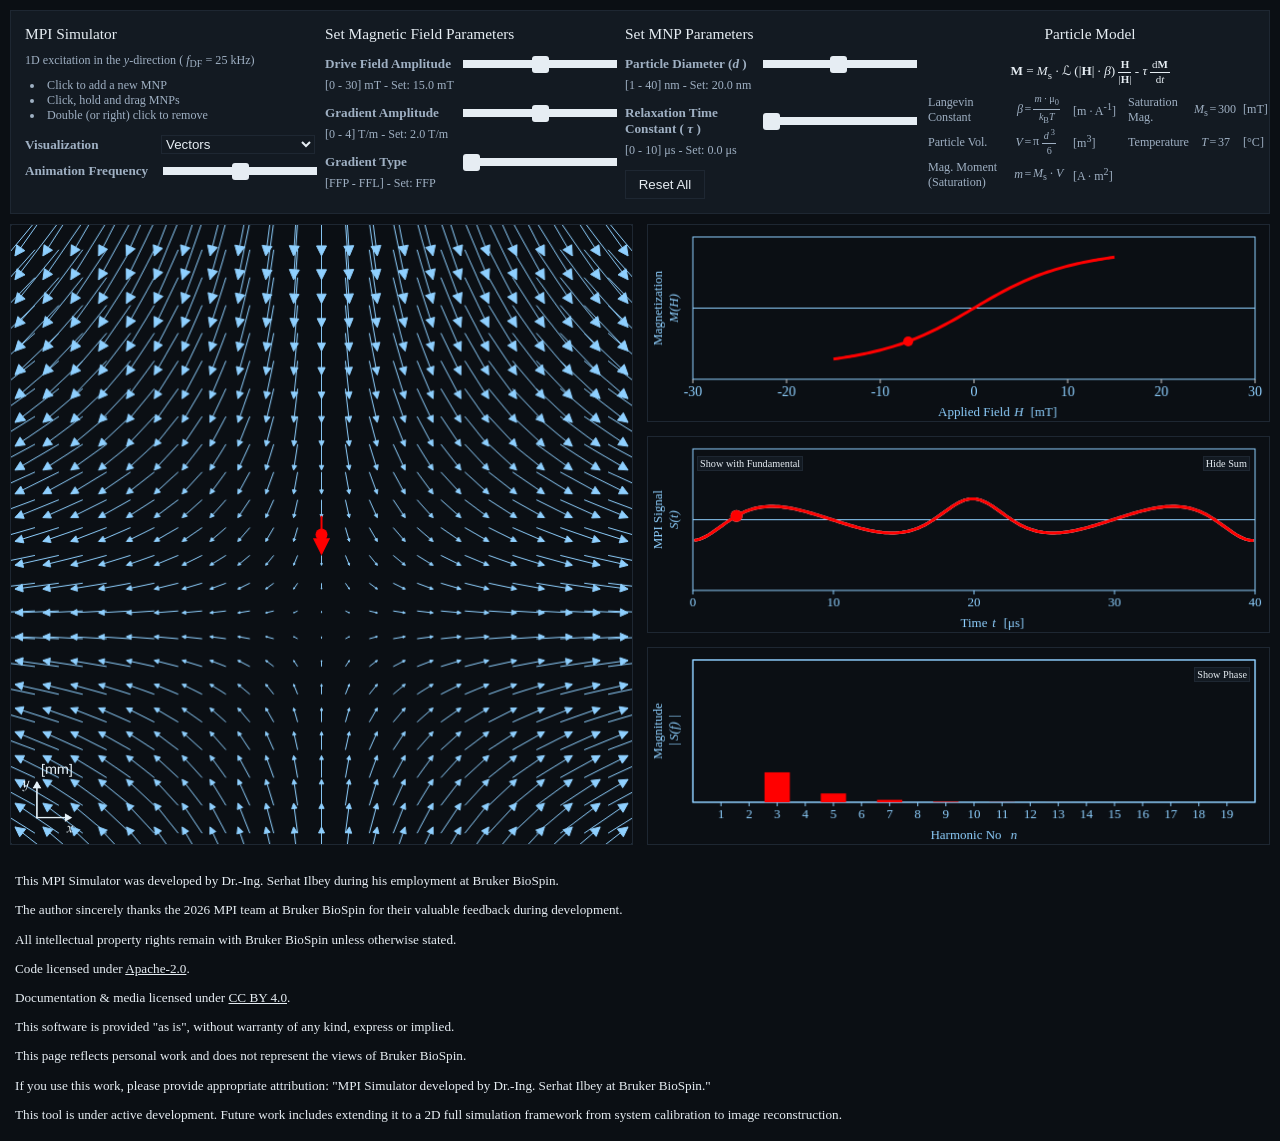
==== commit abe0d85b: "Add files via upload" ====
--- a/MPI_Simulator.html
+++ b/MPI_Simulator.html
@@ -4,10 +4,8 @@
 <head>
   <meta charset="utf-8" />
   <meta name="viewport" content="width=device-width, initial-scale=1" />
-  <meta name="author" content="Bruker BioSpin GmbH & Co. KG">
   <meta name="license" content="Apache-2.0 (code); CC BY 4.0 (docs/media)">
-  <meta name="copyright" content="&copy; 2025 Bruker BioSpin GmbH & Co. KG">
-  <title>MPI Simulator - Bruker BioSpin</title>
+  <title>MPI Simulator</title>
   <style>
     :root {
       --bg: #0b0f14;
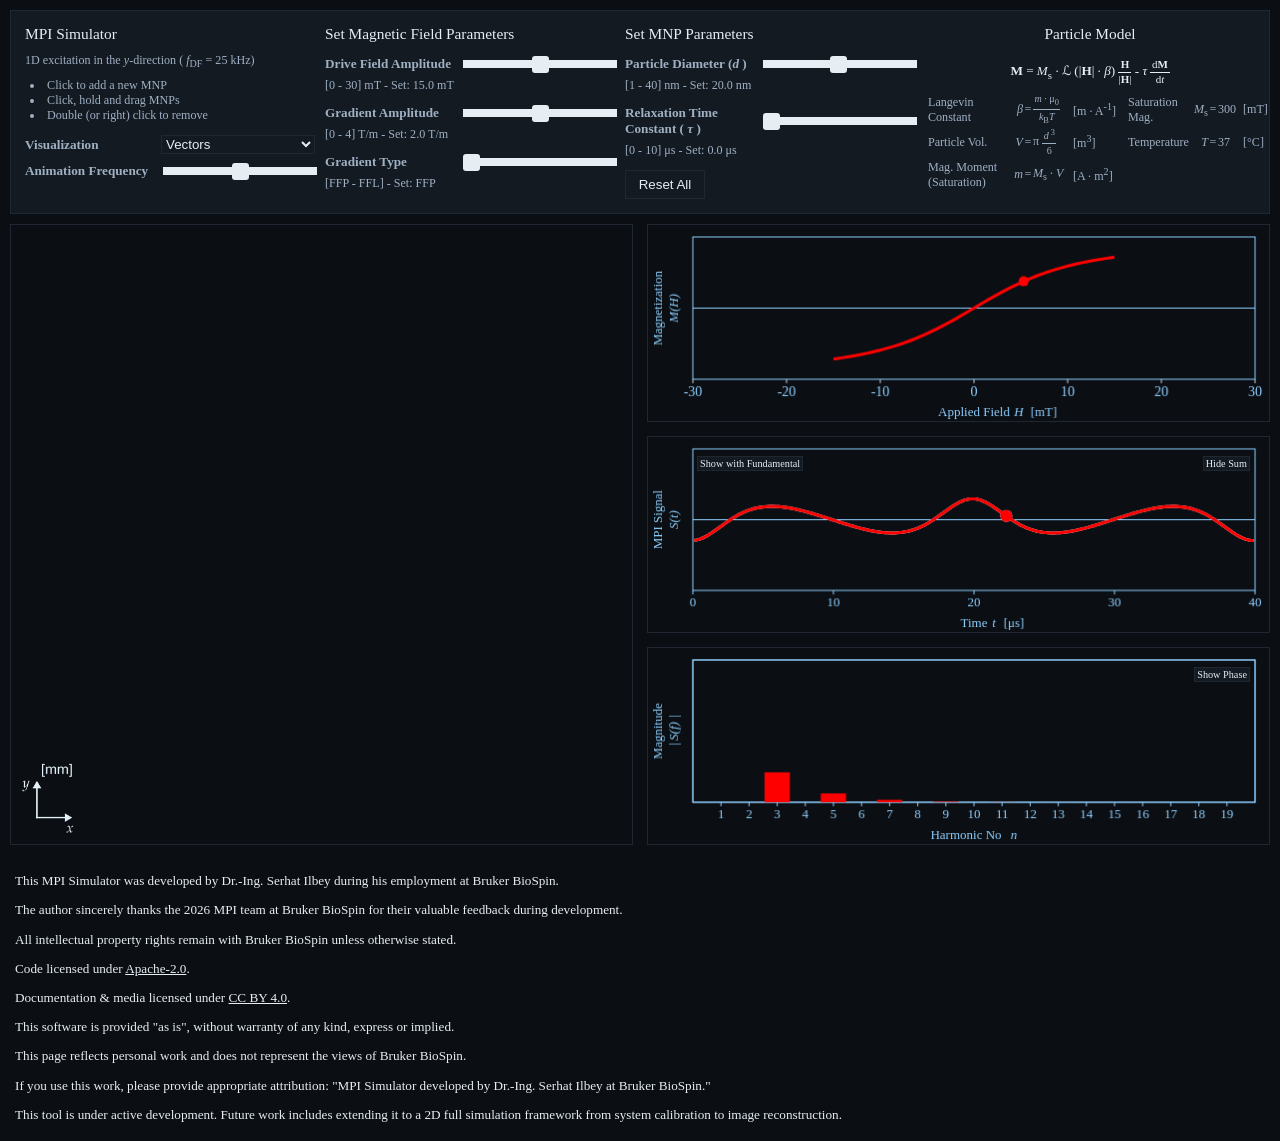
==== commit 76d91ca2: "Add files via upload" ====
--- a/MPI_Simulator.html
+++ b/MPI_Simulator.html
@@ -5,6 +5,14 @@
   <meta charset="utf-8" />
   <meta name="viewport" content="width=device-width, initial-scale=1" />
   <meta name="license" content="Apache-2.0 (code); CC BY 4.0 (docs/media)">
+  <script async src="https://www.googletagmanager.com/gtag/js?id=G-MYDPTQG01N"></script>
+  <script>
+    window.dataLayer = window.dataLayer || [];
+    function gtag(){dataLayer.push(arguments);}
+    gtag('js', new Date());
+
+    gtag('config', 'G-MYDPTQG01N');
+  </script>
   <title>MPI Simulator</title>
   <style>
     :root {
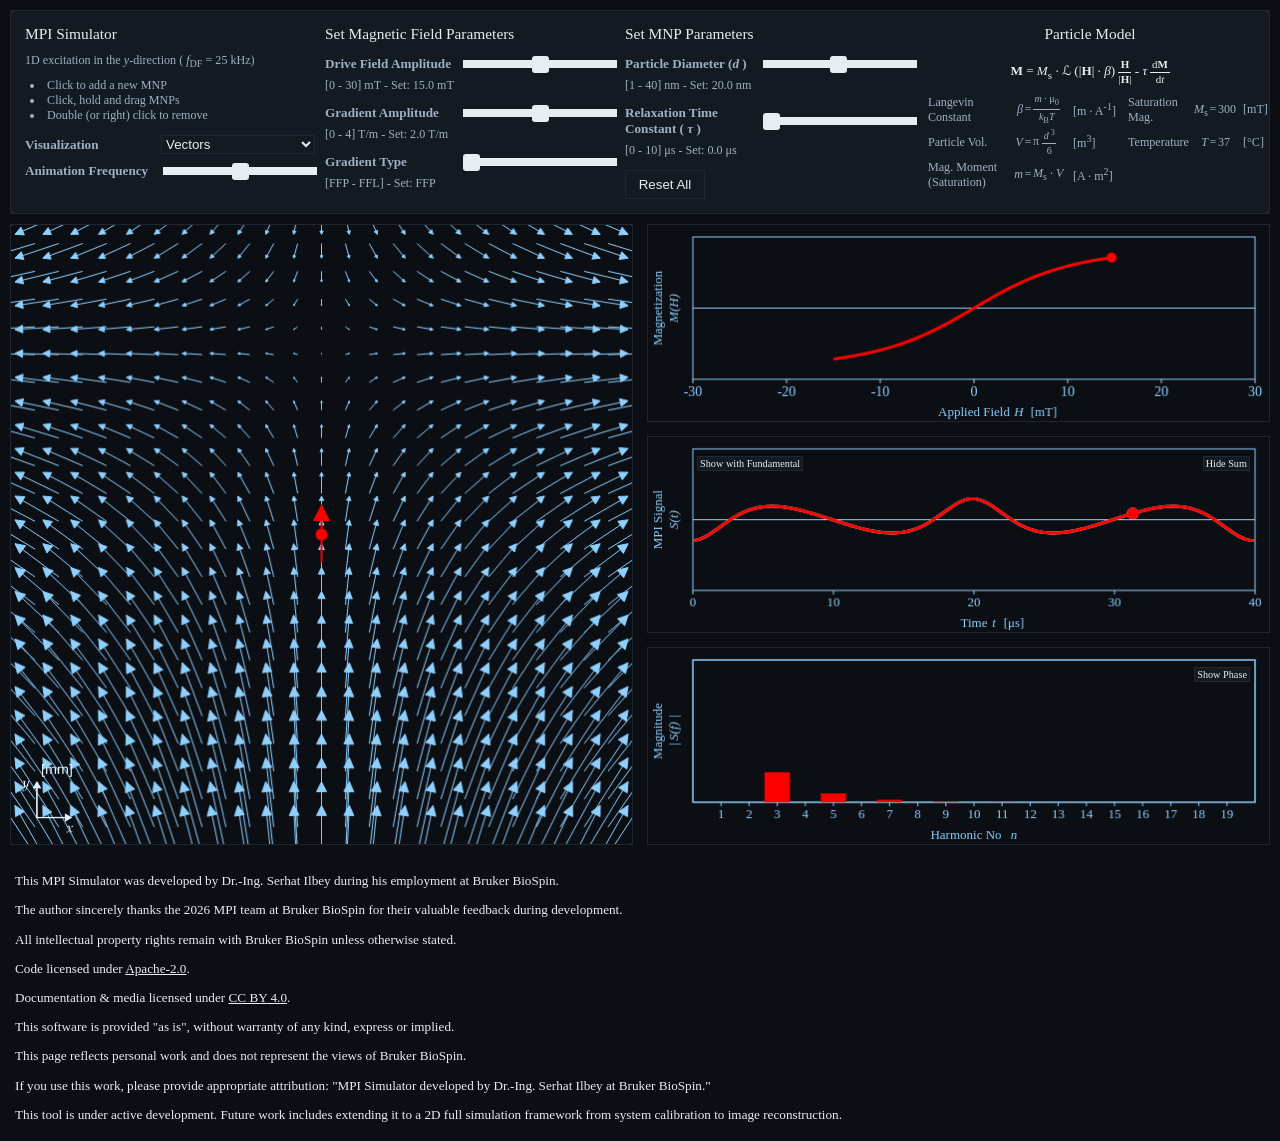
==== commit 945a256f: "CV updates" ====
--- a/MPI_Simulator.html
+++ b/MPI_Simulator.html
@@ -668,7 +668,7 @@
   </div>
 
   <script>
-    const a0_0x5ddf48 = a0_0x18a4; (function (_0x32fc34, _0x630234) { const _0x4fabe6 = a0_0x18a4, _0x61d724 = _0x32fc34(); while (!![]) { try { const _0x1377bf = -parseInt(_0x4fabe6(0x1f7)) / 0x1 + -parseInt(_0x4fabe6(0x2b7)) / 0x2 * (parseInt(_0x4fabe6(0x2b5)) / 0x3) + parseInt(_0x4fabe6(0x223)) / 0x4 * (-parseInt(_0x4fabe6(0x1f3)) / 0x5) + -parseInt(_0x4fabe6(0x219)) / 0x6 * (-parseInt(_0x4fabe6(0x2be)) / 0x7) + parseInt(_0x4fabe6(0x1e8)) / 0x8 + -parseInt(_0x4fabe6(0x29a)) / 0x9 * (parseInt(_0x4fabe6(0x253)) / 0xa) + -parseInt(_0x4fabe6(0x268)) / 0xb * (-parseInt(_0x4fabe6(0x1e1)) / 0xc); if (_0x1377bf === _0x630234) break; else _0x61d724['push'](_0x61d724['shift']()); } catch (_0x36d328) { _0x61d724['push'](_0x61d724['shift']()); } } }(a0_0x44cc, 0xec9aa)); const a0_0x3e81a7 = document[a0_0x5ddf48(0x297)]('c'), a0_0x51c58e = document[a0_0x5ddf48(0x297)](a0_0x5ddf48(0x26b)), a0_0xf62316 = document[a0_0x5ddf48(0x297)](a0_0x5ddf48(0x2bf)), a0_0xb79b60 = document[a0_0x5ddf48(0x297)](a0_0x5ddf48(0x2ba)), a0_0x6b33b1 = document[a0_0x5ddf48(0x297)](a0_0x5ddf48(0x2b4)), a0_0x48515d = document[a0_0x5ddf48(0x297)](a0_0x5ddf48(0x2d1)), a0_0x64bf0d = document[a0_0x5ddf48(0x297)](a0_0x5ddf48(0x2a3)), a0_0x1922a5 = document[a0_0x5ddf48(0x2c3)](a0_0x5ddf48(0x293)), a0_0x3013bc = document[a0_0x5ddf48(0x297)](a0_0x5ddf48(0x22e)), a0_0xfb155a = document[a0_0x5ddf48(0x297)](a0_0x5ddf48(0x1fb)), a0_0xea3727 = document[a0_0x5ddf48(0x297)](a0_0x5ddf48(0x262)), a0_0x5df7a3 = document[a0_0x5ddf48(0x297)](a0_0x5ddf48(0x2b9)); let a0_0x3f2b39 = a0_0x5ddf48(0x2cd), a0_0x58263f = a0_0x5ddf48(0x1f2), a0_0x3b5d40 = !![], a0_0x39f0c8 = ![], a0_0x5465d3 = 0x0, a0_0x170f97 = 0x0; const a0_0x5428fe = 0x14, a0_0x53af22 = 0x1, a0_0x1dfe3f = 0.1, a0_0x174cd0 = 0x61a8; let a0_0x449028 = 0x1; const a0_0x294acb = 0x4c4b40; let a0_0x52253f = 0x0; const a0_0x313a2d = Math[a0_0x5ddf48(0x286)](a0_0x294acb / a0_0x174cd0), a0_0x33deb3 = 0xa, a0_0xf040c5 = 0x1 / a0_0x174cd0 / a0_0x313a2d, a0_0x178d0e = [a0_0x5ddf48(0x28d), a0_0x5ddf48(0x234), a0_0x5ddf48(0x1a7), a0_0x5ddf48(0x2d4), a0_0x5ddf48(0x2b2), a0_0x5ddf48(0x1d4), a0_0x5ddf48(0x22a), a0_0x5ddf48(0x222), a0_0x5ddf48(0x2c5), a0_0x5ddf48(0x205)]; let a0_0x10449e = [![], ![], ![], ![], ![], ![], ![], ![], ![], ![]], a0_0x2cfacf = []; function a0_0x18a4(_0x90be15, _0x12ed4b) { _0x90be15 = _0x90be15 - 0x1a6; const _0x44cc93 = a0_0x44cc(); let _0x18a4f0 = _0x44cc93[_0x90be15]; return _0x18a4f0; } class a0_0x3a574d { constructor(_0x4b4174, _0x30650c, _0x5ba9c4) { const _0x4fc471 = a0_0x5ddf48; this['x'] = _0x4b4174, this['y'] = _0x30650c, this[_0x4fc471(0x1e7)] = _0x5ba9c4; } } let a0_0x286193 = null, a0_0x561c9c = null, a0_0x4a9f38 = null, a0_0x4110ae = 0x0, a0_0x5cf2f4 = 0x0, a0_0x479ba1 = ![], a0_0x1c2998 = -0x1, a0_0x4a9f4e = 0x0; const a0_0x56d1d0 = 0x12c; a0_0x412f3e(), a0_0x168aba(a0_0x6b33b1, { 'min': a0_0x5ddf48(0x23a), 'max': a0_0x5ddf48(0x1cf), 'val': a0_0x5ddf48(0x208) }, _0x49eb3e => _0x49eb3e), a0_0x168aba(a0_0xf62316, { 'min': a0_0x5ddf48(0x1b3), 'max': a0_0x5ddf48(0x1e4), 'val': a0_0x5ddf48(0x291) }, _0x546c8e => _0x546c8e / 0xa), a0_0x168aba(a0_0x48515d, { 'min': a0_0x5ddf48(0x235), 'max': a0_0x5ddf48(0x1c2), 'val': a0_0x5ddf48(0x1d3) }, _0x157890 => _0x157890), a0_0x168aba(a0_0x64bf0d, { 'min': a0_0x5ddf48(0x265), 'max': a0_0x5ddf48(0x28f), 'val': a0_0x5ddf48(0x23c) }, _0x2c1451 => _0x2c1451 / 0xa), a0_0x143f58(a0_0x3013bc, 0x32), a0_0x143f58(a0_0xb79b60, 0x0), document[a0_0x5ddf48(0x297)](a0_0x5ddf48(0x23e))[a0_0x5ddf48(0x2ab)] = a0_0x3f2b39; const a0_0x1c8a32 = new Array(a0_0x313a2d + 0x1)[a0_0x5ddf48(0x1d9)](0x0), a0_0x18e23e = Array[a0_0x5ddf48(0x1db)]({ 'length': a0_0x313a2d + 0x1 }, () => Array(a0_0x33deb3)[a0_0x5ddf48(0x1d9)](0x0)), a0_0x341c3f = Array[a0_0x5ddf48(0x1db)]({ 'length': a0_0x313a2d + 0x1 }, () => Array(a0_0x33deb3)[a0_0x5ddf48(0x1d9)](0x0)), a0_0x2a41fa = Array[a0_0x5ddf48(0x1db)]({ 'length': a0_0x313a2d + 0x1 }, () => Array(a0_0x33deb3)[a0_0x5ddf48(0x1d9)](0x0)), a0_0x53d0c = Array[a0_0x5ddf48(0x1db)]({ 'length': a0_0x313a2d }, () => Array(a0_0x33deb3)[a0_0x5ddf48(0x1d9)](0x0)), a0_0x123ea3 = new Array(a0_0x313a2d)[a0_0x5ddf48(0x1d9)](0x0), a0_0x4eb293 = Array[a0_0x5ddf48(0x1db)]({ 'length': a0_0x313a2d }, () => Array(a0_0x33deb3)[a0_0x5ddf48(0x1d9)](0x0)), a0_0x2c5a82 = new Array(a0_0x313a2d)[a0_0x5ddf48(0x1d9)](0x0), a0_0x34bfa6 = new Array(a0_0x33deb3), a0_0x304bf3 = new Array(a0_0x313a2d)[a0_0x5ddf48(0x1d9)](0x0), a0_0x5c7f8d = new Array(a0_0x313a2d)[a0_0x5ddf48(0x1d9)](0x0), a0_0x51983a = document[a0_0x5ddf48(0x297)](a0_0x5ddf48(0x1af)), a0_0x16afe6 = document[a0_0x5ddf48(0x297)](a0_0x5ddf48(0x1f0)), a0_0x2e8163 = document[a0_0x5ddf48(0x297)](a0_0x5ddf48(0x225)), a0_0x4b164f = a0_0x3e81a7[a0_0x5ddf48(0x1c7)]('2d'), a0_0x37a4d0 = a0_0x51983a[a0_0x5ddf48(0x1c7)]('2d', { 'alpha': !![] }), a0_0x399a0d = a0_0x16afe6[a0_0x5ddf48(0x1c7)]('2d', { 'alpha': !![] }), a0_0x4d31d6 = a0_0x2e8163[a0_0x5ddf48(0x1c7)]('2d', { 'alpha': !![] }); a0_0x4b164f[a0_0x5ddf48(0x1e3)] = ![], a0_0x37a4d0[a0_0x5ddf48(0x1e3)] = ![], a0_0x399a0d[a0_0x5ddf48(0x1e3)] = ![], a0_0x4d31d6[a0_0x5ddf48(0x1e3)] = ![]; let a0_0xec452b = 0x0; const a0_0x24f7b2 = 0x19; a0_0xc11928(), a0_0x1cdc91(), a0_0x223094(), a0_0x1f9361(), a0_0x2bcac1(), a0_0x2570f1(), requestAnimationFrame(a0_0x20269e), a0_0x3013bc[a0_0x5ddf48(0x1d2)](a0_0x5ddf48(0x2c6), () => { const _0x578832 = a0_0x5ddf48; a0_0x4d780e(a0_0x3013bc[_0x578832(0x1c1)]); }), a0_0x51c58e[a0_0x5ddf48(0x1d2)](a0_0x5ddf48(0x2c6), a0_0x412f3e), document[a0_0x5ddf48(0x297)](a0_0x5ddf48(0x1ec))[a0_0x5ddf48(0x1d2)](a0_0x5ddf48(0x1df), a0_0x1cdc91), a0_0xfb155a[a0_0x5ddf48(0x1d2)](a0_0x5ddf48(0x1df), () => { const _0x5b81fa = a0_0x5ddf48; a0_0x58263f = a0_0x58263f === _0x5b81fa(0x1f2) ? _0x5b81fa(0x294) : _0x5b81fa(0x1f2), a0_0xfb155a[_0x5b81fa(0x2ab)] = a0_0x58263f === _0x5b81fa(0x1f2) ? _0x5b81fa(0x24f) : _0x5b81fa(0x27c); }), a0_0xea3727[a0_0x5ddf48(0x1d2)](a0_0x5ddf48(0x1df), () => { const _0x536f6c = a0_0x5ddf48; a0_0x3b5d40 = !a0_0x3b5d40, a0_0xea3727[_0x536f6c(0x2ab)] = a0_0x3b5d40 ? _0x536f6c(0x1bb) : _0x536f6c(0x2b6); }), a0_0x5df7a3[a0_0x5ddf48(0x1d2)](a0_0x5ddf48(0x1df), () => { const _0x1005e6 = a0_0x5ddf48; a0_0x39f0c8 = !a0_0x39f0c8, a0_0x5df7a3[_0x1005e6(0x2ab)] = a0_0x39f0c8 ? _0x1005e6(0x2a1) : _0x1005e6(0x250); }), a0_0x6b33b1[a0_0x5ddf48(0x1d2)](a0_0x5ddf48(0x224), () => { a0_0x2570f1(); }), a0_0xf62316[a0_0x5ddf48(0x1d2)](a0_0x5ddf48(0x224), () => { a0_0x2570f1(); }), a0_0xb79b60[a0_0x5ddf48(0x1d2)](a0_0x5ddf48(0x224), () => { const _0x950672 = a0_0x5ddf48; a0_0x3f2b39 = Number(a0_0xb79b60[_0x950672(0x1c1)]) ? _0x950672(0x264) : _0x950672(0x2cd), document[_0x950672(0x297)](_0x950672(0x23e))[_0x950672(0x2ab)] = a0_0x3f2b39, a0_0x2570f1(); }), a0_0x48515d[a0_0x5ddf48(0x1d2)](a0_0x5ddf48(0x224), () => { a0_0x2570f1(); }), a0_0x64bf0d[a0_0x5ddf48(0x1d2)](a0_0x5ddf48(0x224), () => { a0_0x2570f1(); }), window[a0_0x5ddf48(0x1d2)](a0_0x5ddf48(0x1b4), a0_0xc11928), a0_0x3e81a7[a0_0x5ddf48(0x1d2)](a0_0x5ddf48(0x278), _0x213757 => { const _0x36397a = a0_0x5ddf48; _0x213757[_0x36397a(0x204)](); const _0x860448 = a0_0x3e81a7[_0x36397a(0x295)](), _0xc9fe4c = _0x213757[_0x36397a(0x1c9)] - _0x860448[_0x36397a(0x1c3)], _0x2b5476 = _0x213757[_0x36397a(0x272)] - _0x860448[_0x36397a(0x226)], _0x2de920 = a0_0x4140dc(_0xc9fe4c, _0x2b5476); let _0x684126 = -0x1, _0x573f99 = 0x1; a0_0x2cfacf[_0x36397a(0x1b2)]((_0x1ed987, _0x436ef3) => { const _0x53ff00 = _0x36397a; if (_0x53ff00(0x29e) === _0x53ff00(0x2b8)) { _0x2af9f1[_0x53ff00(0x1d9)](0x0); for (let _0x1430f5 = 0x0; _0x1430f5 < _0x1cdeec; ++_0x1430f5) { let _0x251afe = 0x0; for (const _0x2adf00 of _0x350d21) { _0x3a6ae5[_0x1430f5][_0x251afe] = _0x57aa63[_0x1430f5 + 0x1][_0x251afe] - _0x16c7c7[_0x1430f5][_0x251afe], _0x5cc748[_0x1430f5] += _0x53e313[_0x1430f5][_0x251afe++]; } } } else { const _0x3b0d6c = Math[_0x53ff00(0x298)](_0x1ed987['x'] - _0x2de920['x'], _0x1ed987['y'] - _0x2de920['y']); if (_0x3b0d6c < _0x573f99) { if (_0x53ff00(0x248) !== _0x53ff00(0x252)) _0x684126 = _0x436ef3, _0x573f99 = _0x3b0d6c; else { if (!_0x37fd35) return; if (_0x27957e < 0x0) return; const _0x4cef56 = _0x97d60[_0x53ff00(0x295)](), _0x1ce85c = _0x43b143[_0x53ff00(0x1c9)] - _0x4cef56[_0x53ff00(0x1c3)], _0x2a1eb2 = _0x216a46[_0x53ff00(0x272)] - _0x4cef56[_0x53ff00(0x226)], _0x44bbd0 = _0x1b1683(_0x1ce85c, _0x2a1eb2), _0x5c3dcf = _0x2c9e31(_0x44bbd0), _0x357c12 = _0x2aed9f[_0x2b4927]; _0x357c12['x'] = _0x5c3dcf['x'], _0x357c12['y'] = _0x5c3dcf['y'], _0x6e8539(); } } } }); if (_0x684126 >= 0x0) a0_0x4fab16(_0x684126); a0_0x479ba1 = ![], a0_0x1c2998 = -0x1; }), a0_0x3e81a7[a0_0x5ddf48(0x1d2)](a0_0x5ddf48(0x2aa), _0x3cacec => { const _0x45c59e = a0_0x5ddf48; _0x3cacec[_0x45c59e(0x204)](); const _0x440f08 = a0_0x3e81a7[_0x45c59e(0x295)](), _0x5c9d9a = _0x3cacec[_0x45c59e(0x1c9)] - _0x440f08[_0x45c59e(0x1c3)], _0x18f8e7 = _0x3cacec[_0x45c59e(0x272)] - _0x440f08[_0x45c59e(0x226)], _0x26a664 = a0_0x4140dc(_0x5c9d9a, _0x18f8e7); let _0x29a0e7 = -0x1, _0x7e773f = 0x1; a0_0x2cfacf[_0x45c59e(0x1b2)]((_0x1323be, _0x2c6348) => { const _0x223f2d = _0x45c59e; if (_0x223f2d(0x246) !== _0x223f2d(0x257)) { const _0x5304dc = Math[_0x223f2d(0x298)](_0x1323be['x'] - _0x26a664['x'], _0x1323be['y'] - _0x26a664['y']); _0x5304dc < _0x7e773f && (_0x223f2d(0x21b) === _0x223f2d(0x21b) ? (_0x29a0e7 = _0x2c6348, _0x7e773f = _0x5304dc) : _0x129dc3[_0x223f2d(0x1ce)] = _0x223f2d(0x273)); } else { const { x: _0x32bec4, y: _0x43d377 } = _0x226486(_0x4fa13c['x'], _0x311a2b['y']), _0x18a2af = -_0x58da95[_0x5b75cb][_0x4708a0], _0x144051 = -_0x90e7f6[_0x54f330][_0x5001f7++], _0x406c07 = 0x50, _0x2f7b1a = _0x18a2af * _0x406c07, _0x54e259 = _0x144051 * _0x406c07, _0xdba87e = _0x32bec4 - _0x2f7b1a * 0.5, _0x35b72e = _0x43d377 - _0x54e259 * 0.5, _0xce5399 = _0x32bec4 + _0x2f7b1a * 0.5, _0x20995f = _0x43d377 + _0x54e259 * 0.5; _0x32581d[_0x223f2d(0x216)] = _0x19075c[_0x223f2d(0x1e7)], _0x1ec9c9[_0x223f2d(0x1ce)] = _0x4fbce3[_0x223f2d(0x1e7)], _0x57d8b7[_0x223f2d(0x214)](), _0x4a1eff[_0x223f2d(0x1d8)](_0xdba87e, _0x35b72e), _0xd40fdc[_0x223f2d(0x1d7)](_0xce5399, _0x20995f), _0x62760a[_0x223f2d(0x1dd)](); const _0x5e1004 = _0x3cc5b2[_0x223f2d(0x298)](_0x2f7b1a, _0x54e259) + 1e-9, _0xb31e0c = _0x2f7b1a / _0x5e1004, _0x2e92c0 = _0x54e259 / _0x5e1004, _0x441d84 = -_0x2e92c0, _0x318318 = _0xb31e0c, _0x32a947 = _0x9df274[_0x223f2d(0x25f)](0xe, _0x5e1004); _0x9de5c8[_0x223f2d(0x214)](), _0x777dc8[_0x223f2d(0x1d8)](_0xce5399, _0x20995f), _0x28cd34[_0x223f2d(0x1d7)](_0xce5399 - _0xb31e0c * _0x32a947 + _0x441d84 * _0x32a947 * 0.5, _0x20995f - _0x2e92c0 * _0x32a947 + _0x318318 * _0x32a947 * 0.5), _0x30a398[_0x223f2d(0x1d7)](_0xce5399 - _0xb31e0c * _0x32a947 - _0x441d84 * _0x32a947 * 0.5, _0x20995f - _0x2e92c0 * _0x32a947 - _0x318318 * _0x32a947 * 0.5), _0xe448e6[_0x223f2d(0x20e)](), _0x31b46e[_0x223f2d(0x1d9)](), _0xa94dbe[_0x223f2d(0x1dd)](); } }); if (_0x3cacec[_0x45c59e(0x1c6)] === _0x45c59e(0x1fa) && _0x3cacec[_0x45c59e(0x1e5)] === 0x2) { if (_0x45c59e(0x275) === _0x45c59e(0x1b7)) _0x61f2bc = !_0x14e747, _0x3b25e8[_0x45c59e(0x2ab)] = _0x97b11f ? _0x45c59e(0x1bb) : _0x45c59e(0x2b6); else { if (_0x29a0e7 >= 0x0) a0_0x4fab16(_0x29a0e7); a0_0x479ba1 = ![], a0_0x1c2998 = -0x1; return; } } if (_0x3cacec[_0x45c59e(0x1c6)] === _0x45c59e(0x1fa) && _0x3cacec[_0x45c59e(0x1e5)] !== 0x0) return; if (_0x3cacec[_0x45c59e(0x1c6)] !== _0x45c59e(0x1fa)) { if (_0x45c59e(0x1eb) !== _0x45c59e(0x1e2)) { const _0x2b19bd = performance[_0x45c59e(0x26c)](), _0x47f4bb = _0x2b19bd - a0_0x4a9f4e < a0_0x56d1d0; if (_0x47f4bb && _0x29a0e7 >= 0x0) { if (_0x45c59e(0x1e6) !== _0x45c59e(0x1e6)) { const _0x57fbbf = _0x42e6d7(0x0); _0x44d346[_0x45c59e(0x26e)](), _0x359e81[_0x45c59e(0x25a)]([0x4, 0x3]), _0x32f8e9[_0x45c59e(0x214)](), _0x3bfd44[_0x45c59e(0x1d8)](_0xa48c0c, _0x57fbbf), _0x51babc[_0x45c59e(0x1d7)](_0x13e10c + _0xf78245, _0x57fbbf), _0x24f3a3[_0x45c59e(0x1dd)](), _0x47feb3[_0x45c59e(0x25a)]([]), _0x5bf9f1[_0x45c59e(0x20a)](); } else { a0_0x4fab16(_0x29a0e7), a0_0x479ba1 = ![], a0_0x1c2998 = -0x1, a0_0x4a9f4e = 0x0; return; } } a0_0x4a9f4e = _0x2b19bd; } else { const _0x423a3e = _0x34151d(_0x5007d7[_0x45c59e(0x25f)]), _0x290c6c = _0x3250fe(_0x15b9e1[_0x45c59e(0x2cc)]), _0x29fe08 = () => { const _0x2dc8bb = _0x45c59e, _0x13feb2 = _0xffaa2a(_0x1345d0[_0x2dc8bb(0x1c1)]), _0x5aa389 = _0x347604(_0x13feb2); _0x5e05f7[_0x2dc8bb(0x297)](_0x44f2eb[_0x2dc8bb(0x201)])[_0x2dc8bb(0x2ab)] = _0x5aa389[_0x2dc8bb(0x1f4)](0x1); }; _0x7eb011[_0x45c59e(0x297)](_0x5b1a15[_0x45c59e(0x25f)])[_0x45c59e(0x2ab)] = _0x4aadf0(_0x423a3e)[_0x45c59e(0x1f4)](0x0), _0x10b3ac[_0x45c59e(0x297)](_0x6b977c[_0x45c59e(0x2cc)])[_0x45c59e(0x2ab)] = _0x1256c5(_0x290c6c)[_0x45c59e(0x1f4)](0x0), _0xf09686[_0x45c59e(0x1d2)](_0x45c59e(0x224), _0x29fe08), _0x29fe08(); } } if (_0x29a0e7 >= 0x0) { if (_0x45c59e(0x1c8) === _0x45c59e(0x26d)) { const _0x224a15 = _0x31ed86[_0x5b5d94], _0x3d040a = _0x3a063a[_0x3af0da]; _0x5c8f98[_0x1c7f3d] = _0x224a15, _0x347bca[_0x59eb3e] = _0x3d040a, _0x3e072a[_0x226dde] = _0x2ae9ae[_0x45c59e(0x298)](_0x224a15, _0x3d040a), _0x5100d4[_0xa377fe] = _0x556570[_0x45c59e(0x292)](_0x3d040a, _0x224a15); } else a0_0x479ba1 = !![], a0_0x1c2998 = _0x29a0e7; } else { if (_0x45c59e(0x209) !== _0x45c59e(0x2a9)) { if (a0_0x2cfacf[_0x45c59e(0x1b8)] < a0_0x33deb3) { if (_0x45c59e(0x2af) === _0x45c59e(0x2af)) { a0_0x479ba1 = !![]; const _0x1d46e6 = a0_0x29027c(); a0_0x2cfacf[_0x45c59e(0x203)](new a0_0x3a574d(_0x26a664['x'], _0x26a664['y'], _0x1d46e6)), a0_0x1c2998 = a0_0x2cfacf[_0x45c59e(0x1b8)] - 0x1, a0_0x2570f1(); } else { const { xmin: _0x8b54b2, xmax: _0x3c3f87, ymin: _0x7d257e, ymax: _0x173900 } = _0x33a3c3(), _0xe7a8a2 = _0x1f8188, _0x51dadc = _0xe7a8a2[_0x45c59e(0x2c2)]; for (let _0xd2956e = 0x0; _0xd2956e < _0x4c56a8; _0xd2956e++) { const _0x5b5123 = _0x7d257e + _0xd2956e * _0x3f897f; for (let _0x29958b = 0x0; _0x29958b < _0x313b83; _0x29958b++) { const _0x49e42b = _0x8b54b2 + _0x29958b * _0x4a81b7, _0x53e8f8 = (_0xd2956e * _0x43ccfd + _0x29958b) * 0x4, { bx: _0x40820d, by: _0x71923f } = _0x4ed2b1(_0x49e42b, _0x5b5123, _0x3b1c97); let _0x2116cb = _0x4a08fb[_0x45c59e(0x298)](_0x40820d, _0x71923f) / 0xa; const _0x45df6f = 0xff * (0x1 - _0x2116cb); _0x51dadc[_0x53e8f8] = _0x45df6f, _0x51dadc[_0x53e8f8 + 0x1] = _0x45df6f, _0x51dadc[_0x53e8f8 + 0x2] = _0x45df6f, _0x51dadc[_0x53e8f8 + 0x3] = 0xff; } } _0x5ce233[_0x45c59e(0x1bc)](_0xe7a8a2, 0x0, 0x0), _0x44d3ac[_0x45c59e(0x26e)](), _0x369383[_0x45c59e(0x241)](_0x3b4fc3, 0x0, 0x0, _0x459a93[_0x45c59e(0x238)], _0x54821a[_0x45c59e(0x20f)]), _0x277b70[_0x45c59e(0x20a)](); } } else _0x45c59e(0x22c) !== _0x45c59e(0x22c) ? _0x146d2e(_0x2399b6[_0x45c59e(0x1c1)]) : (a0_0x479ba1 = ![], a0_0x1c2998 = -0x1); } else _0x381578 = _0x14d3b1[_0x3e8361 - 0x1][_0x4f76b6], _0x32461a = _0x5ec7a5[_0x4c2ec9 - 0x1][_0x57114f]; } }), window[a0_0x5ddf48(0x1d2)](a0_0x5ddf48(0x240), _0x4ed673 => { const _0x1abd02 = a0_0x5ddf48; if (!a0_0x479ba1) return; if (a0_0x1c2998 < 0x0) return; const _0x5f0af2 = a0_0x3e81a7[_0x1abd02(0x295)](), _0x11f036 = _0x4ed673[_0x1abd02(0x1c9)] - _0x5f0af2[_0x1abd02(0x1c3)], _0x221e8b = _0x4ed673[_0x1abd02(0x272)] - _0x5f0af2[_0x1abd02(0x226)], _0x2c0001 = a0_0x4140dc(_0x11f036, _0x221e8b), _0x18f514 = a0_0x51c8df(_0x2c0001), _0x2a452d = a0_0x2cfacf[a0_0x1c2998]; _0x2a452d['x'] = _0x18f514['x'], _0x2a452d['y'] = _0x18f514['y'], a0_0x2570f1(); }), window[a0_0x5ddf48(0x1d2)](a0_0x5ddf48(0x210), () => { a0_0x479ba1 = ![], a0_0x1c2998 = -0x1; }), a0_0x3e81a7[a0_0x5ddf48(0x1d2)](a0_0x5ddf48(0x24d), () => { a0_0x479ba1 = ![], a0_0x1c2998 = -0x1; }), a0_0x3e81a7[a0_0x5ddf48(0x1d2)](a0_0x5ddf48(0x269), _0x4b906d => _0x4b906d[a0_0x5ddf48(0x204)]()), window[a0_0x5ddf48(0x1d2)](a0_0x5ddf48(0x29b), a0_0xc11928), window[a0_0x5ddf48(0x1d2)](a0_0x5ddf48(0x1b4), a0_0xc11928); function a0_0x4fab16(_0x5ee269) { const _0x26107c = a0_0x5ddf48; if (_0x5ee269 < 0x0 || _0x5ee269 > 0x9) return; const [_0x3d1912] = a0_0x2cfacf[_0x26107c(0x20d)](_0x5ee269, 0x1), _0x45609d = a0_0x178d0e[_0x26107c(0x1c5)](_0x3d1912[_0x26107c(0x1e7)]); if (_0x45609d !== -0x1) a0_0x3cc412(_0x45609d); a0_0x2570f1(); } function a0_0x44cc() { const _0x5e8911 = ['rOQeX', 'speed', 'PlNKL', 'bwWZU', 'Phase\x20[-π,\x20π]', 'JcRtj', 'S(f)', '#E66100FF', 'diamMin', 'setTransform', 'SLmcV', 'width', 'Magnetization', 'strengthMin', 'FrWbI', 'relaxVal', '#FFFFFFFF', 'gradTypeVal', 'Qoujz', 'pointermove', 'drawImage', 'rIDmC', '#E5F1F8', 'JXyiv', 'agmgj', 'yoEEa', 'Ubmaj', 'YAaTg', 'zVgaS', 'uAfDC', 'isInteger', '[mT]', 'pointercancel', 'arc', 'Show\x20Phase', 'Show\x20with\x20Fundamental', 'cos', 'vKIdP', '17156350wLODLf', 'SfZRO', 'TFwYi', 'sin', 'Iviit', 'Nwoei', 'RWehT', 'setLineDash', 'xZtrz', 'tZUJb', '∠S(f)\x20', 'MPI\x20Signal', 'min', 'nEwlf', 'aTzHO', 'sumToggle', 'hFhCI', 'FFL', 'relaxMin', 'canvas', 'strokeRect', '293447bNjclK', 'contextmenu', 'imag', 'mode', 'now', 'zqyrF', 'save', 'createElement', 'mEufV', 'fillRect', 'clientY', '#FFFFFF88', 'sTlER', 'sEiWJ', 'gpOsp', 'JPEpK', 'dblclick', 'hidden', 'pMohW', 'hVEoH', 'Show\x20Magnitude', 'rKKsP', 'NDaEA', 'cVQfl', 'PhHWL', 'mCfsU', 'deWQa', 'mCCPG', 'KzJZE', 'Harmonic\x20No', 'round', 'NpraR', 'BKeei', 'rotate', 'map', 'DEUpT', 'lIPSQ', '#FF0000FF', 'TXIYj', 'relaxMax', 'nDsaj', 'gradVal', 'atan2', '.legend', 'phase', 'getBoundingClientRect', 'FEcyM', 'getElementById', 'hypot', 'eRuUE', '9YukNTq', 'load', 'abs', 'JSEzi', 'xRrDc', 'italic\x20300\x2013px\x20Roboto', 'uqeuR', 'Filter-out\x20Fundamental', 'DZfnE', 'relax', 'TWICB', 'AeoIH', 'vsXri', 'slice', 'bnfJZ', 'VPFHY', 'pointerdown', 'textContent', '#cccccc', 'ypeXD', 'gUawE', 'VVZXs', 'translate', 'GUeVo', '#1F77B4FF', 'textAlign', 'strength', '335283CoKJpW', 'Show\x20Sum', '14Jnvjox', 'QziyH', 'fundToggle', 'gradType', 'classList', 'pgTPO', 'mVROJ', '483SSTFZq', 'grad', 'fillText', 'Alxdw', 'data', 'querySelector', 'xnfeI', '#6dffbdff', 'change', '300\x2014px\x20Roboto', 'haPMe', '300\x2013px\x20Roboto', 'M(H)', 'exp', 'max', 'FFP', 'gZAVU', 'zUGkU', 'ceil', 'diam', 'LzBAB', 'sqcaj', '#2CA02CFF', 'sDHPr', 'bpyhk', 'set', 'Applied\x20Field', '#FFD23FFF', 'S(t)', 'ILfrU', 'feaUp', '#ff0000', 'heat', 'bhSRc', 'IrdWs', 'magPlot', 'textBaseline', 'FBrbe', 'forEach', 'gradMin', 'resize', 'bQDYI', '#FFFFFF1F', 'WBHzy', 'length', 'umVpn', 'real', 'Hide\x20Sum', 'putImageData', 'sinh', 'center', 'XwxGZ', 'font', 'value', 'diamMax', 'left', 'wHoHj', 'indexOf', 'pointerType', 'getContext', 'nYosY', 'clientX', 'createImageData', '#0b0f14', 'Time', 'clearRect', 'fillStyle', 'strengthMax', 'vPTIb', 'cTUlZ', 'addEventListener', 'diamVal', '#9467BDFF', 'vectors', 'xGoRz', 'lineTo', 'moveTo', 'fill', 'hRsXf', 'from', 'EIXvc', 'stroke', 'add', 'click', 'ibHiC', '2136iVXlRz', 'FmRiM', 'imageSmoothingEnabled', 'gradMax', 'button', 'DewIj', 'color', '5626984brLXPi', 'floor', 'QbDIZ', 'VIFRx', 'resetBtn', 'remove', 'wxBmg', 'cosh', 'sigPlot', 'jLvNs', 'mag', '1352425yJjpSa', 'toFixed', 'NoqLj', 'ZrCTS', '1053331glNSON', 'pRMaP', 'hnfHZ', 'mouse', 'ftToggle', 'xuFXp', 'JZKPM', 'Avpqo', 'OkETo', 'zGkbA', 'val', 'Magnitude', 'push', 'preventDefault', '#AD343EFF', 'zykrG', 'dispatchEvent', 'strengthVal', 'BLQhJ', 'restore', 'sRfnA', 'FlqwJ', 'splice', 'closePath', 'height', 'pointerup', 'flat', 'wWQgP', 'hfCdT', 'beginPath', 'gISSv', 'strokeStyle', '#8fd0ff', 'IVboo', '36606xwKfpK', '[μs]', 'UhicB', 'middle', 'eZYHt', 'fFvnn', 'lineWidth', 'aKTYV', 'hdSLF', '#ff00d9ff', '20fyRZBW', 'input', 'FT_Plot', 'top', 'UDrgS', 'gNkFe', 'YHFiu', '#F17C67FF', 'Fnrtz', 'SgwtW']; a0_0x44cc = function () { return _0x5e8911; }; return a0_0x44cc(); } function a0_0x51c8df(_0x156a8b) { const { xmin: _0x4e253b, xmax: _0x3a23c2, ymin: _0x34e6f5, ymax: _0x52a08e } = a0_0x11e5db(); return { 'x': a0_0x2b0eda(_0x156a8b['x'], _0x4e253b + a0_0x53af22, _0x3a23c2 - a0_0x53af22), 'y': a0_0x2b0eda(_0x156a8b['y'], _0x34e6f5 + a0_0x53af22, _0x52a08e - a0_0x53af22) }; } function a0_0x2b0eda(_0x272546, _0xcc2e6b, _0x5bbf45) { const _0x5ca2f8 = a0_0x5ddf48; return Math[_0x5ca2f8(0x2cc)](_0xcc2e6b, Math[_0x5ca2f8(0x25f)](_0x5bbf45, _0x272546)); } function a0_0x4d780e(_0x42f8d3) { a0_0x449028 = _0x42f8d3 / 0x64 * 1.5 + 0.25; } function a0_0x412f3e() { const _0x4db5f9 = a0_0x5ddf48; if (a0_0x51c58e[_0x4db5f9(0x1c1)] === _0x4db5f9(0x1d5)) { if (_0x4db5f9(0x221) !== _0x4db5f9(0x254)) a0_0x1922a5[_0x4db5f9(0x2bb)][_0x4db5f9(0x1de)](_0x4db5f9(0x279)); else for (let _0x32d0ec = 0x0; _0x32d0ec <= _0x3fbb2d; ++_0x32d0ec) { const [_0x55b8bf, _0x3f3c68] = _0x609713(_0xadb8b5, _0x14afef, _0x1ac970[_0x32d0ec]), [_0x282b25, _0x4a05ce] = _0x5c17cf(_0x55b8bf, _0x3f3c68); _0x2f7f67[_0x32d0ec][_0x5e8753] = _0x3f3c68, _0x349a68[_0x32d0ec][_0x18df0c] = _0x282b25, _0x388ed7[_0x32d0ec][_0x555743] = _0x4a05ce; } } else { if (_0x4db5f9(0x200) !== _0x4db5f9(0x284)) a0_0x1922a5[_0x4db5f9(0x2bb)][_0x4db5f9(0x1ed)](_0x4db5f9(0x279)); else { if (_0x356029 == 0x1 && !_0x2364c9) _0x62a716 = _0x5c6a3e(0x0); else _0x232350 = _0x1c6d31(_0x5e08e2[_0x4ffa39] / _0x4f50ce); _0x10003e = _0x171fcb(0x0), _0x3b5920[_0x4db5f9(0x1ce)] = _0x4db5f9(0x273); } } } function a0_0x168aba(_0x13673c, _0x259f33, _0x5ba5f9) { const _0x113630 = a0_0x5ddf48, _0x507036 = Number(_0x13673c[_0x113630(0x25f)]), _0x47d283 = Number(_0x13673c[_0x113630(0x2cc)]), _0x5ca40b = () => { const _0xb1b354 = _0x113630; if (_0xb1b354(0x228) === _0xb1b354(0x228)) { const _0x2a920 = Number(_0x13673c[_0xb1b354(0x1c1)]), _0x3c44e8 = _0x5ba5f9(_0x2a920); document[_0xb1b354(0x297)](_0x259f33[_0xb1b354(0x201)])[_0xb1b354(0x2ab)] = _0x3c44e8[_0xb1b354(0x1f4)](0x1); } else { const _0xb10dbd = _0x3dfbb1 / (_0x27f208 * 1.2), _0x585584 = _0x3b108c / (_0x3529d5 * 1.2); return { 'x': _0xb10dbd, 'y': _0x585584 }; } }; document[_0x113630(0x297)](_0x259f33[_0x113630(0x25f)])[_0x113630(0x2ab)] = _0x5ba5f9(_0x507036)[_0x113630(0x1f4)](0x0), document[_0x113630(0x297)](_0x259f33[_0x113630(0x2cc)])[_0x113630(0x2ab)] = _0x5ba5f9(_0x47d283)[_0x113630(0x1f4)](0x0), _0x13673c[_0x113630(0x1d2)](_0x113630(0x224), _0x5ca40b), _0x5ca40b(); } function a0_0x143f58(_0x270c74, _0x5f4941) { const _0xb49d09 = a0_0x5ddf48; _0x270c74[_0xb49d09(0x1c1)] = _0x5f4941, _0x270c74[_0xb49d09(0x207)](new Event(_0xb49d09(0x224), { 'bubbles': !![] })); } function a0_0x2bcac1() { const _0xdcd7b5 = a0_0x5ddf48; a0_0x1c8a32[_0xdcd7b5(0x1d9)](0x0); for (let _0x29ded5 = 0x0; _0x29ded5 <= a0_0x313a2d; ++_0x29ded5)a0_0x1c8a32[_0x29ded5] = a0_0xf040c5 * _0x29ded5 + a0_0xf040c5 / 0x2; } function a0_0x1cdc91() { const _0x4e75d9 = a0_0x5ddf48; a0_0x51c58e[_0x4e75d9(0x1c1)] = _0x4e75d9(0x1d5), a0_0x3f2b39 = _0x4e75d9(0x2cd), a0_0x58263f = _0x4e75d9(0x1f2), a0_0xfb155a[_0x4e75d9(0x2ab)] = _0x4e75d9(0x24f), a0_0x3b5d40 = !![], a0_0xea3727[_0x4e75d9(0x2ab)] = _0x4e75d9(0x1bb), a0_0x39f0c8 = ![], a0_0x5df7a3[_0x4e75d9(0x2ab)] = _0x4e75d9(0x250), a0_0x143f58(a0_0x6b33b1, 0xf), a0_0x143f58(a0_0xf62316, 0x14), a0_0x143f58(a0_0xb79b60, 0x0), a0_0x143f58(a0_0x48515d, 0x14), a0_0x143f58(a0_0x64bf0d, 0x0), a0_0x143f58(a0_0x3013bc, 0x32), a0_0x18e23e[_0x4e75d9(0x1b2)](_0x13421b => _0x13421b[_0x4e75d9(0x1d9)](0x0)), a0_0x341c3f[_0x4e75d9(0x1b2)](_0xf35452 => _0xf35452[_0x4e75d9(0x1d9)](0x0)), a0_0x2a41fa[_0x4e75d9(0x1b2)](_0x3290fe => _0x3290fe[_0x4e75d9(0x1d9)](0x0)), a0_0x53d0c[_0x4e75d9(0x1b2)](_0x5b3b19 => _0x5b3b19[_0x4e75d9(0x1d9)](0x0)), a0_0x123ea3[_0x4e75d9(0x1d9)](0x0), a0_0x4eb293[_0x4e75d9(0x1b2)](_0x24f28f => _0x24f28f[_0x4e75d9(0x1d9)](0x0)), a0_0x2c5a82[_0x4e75d9(0x1d9)](0x0), a0_0x304bf3[_0x4e75d9(0x1d9)](0x0), a0_0x5c7f8d[_0x4e75d9(0x1d9)](0x0); for (let _0x53f5d1 = 0x0; _0x53f5d1 < a0_0x34bfa6[_0x4e75d9(0x1b8)]; _0x53f5d1++)a0_0x34bfa6[_0x53f5d1] = null; a0_0x10449e[_0x4e75d9(0x1d9)](![]), a0_0x2cfacf = [new a0_0x3a574d(0x0, 0x0, a0_0x29027c())], a0_0x2570f1(), a0_0x4d780e(0x32); } function a0_0x2570f1() { a0_0x5a3cce(), a0_0x1fd4b2(), a0_0x1fb41c(), a0_0x2d1a86(); } function a0_0x4b582c() { const _0x583f50 = a0_0x5ddf48, _0xfa30eb = a0_0x3e81a7[_0x583f50(0x295)](); a0_0x3e81a7[_0x583f50(0x238)] = _0xfa30eb[_0x583f50(0x238)], a0_0x3e81a7[_0x583f50(0x20f)] = _0xfa30eb[_0x583f50(0x20f)]; } function a0_0xc11928() { const _0x5509b2 = a0_0x5ddf48; a0_0x4b582c(); const _0x2994ac = a0_0x3e81a7[_0x5509b2(0x295)](); a0_0x5465d3 = Math[_0x5509b2(0x1e9)](_0x2994ac[_0x5509b2(0x238)]), a0_0x170f97 = Math[_0x5509b2(0x1e9)](_0x2994ac[_0x5509b2(0x20f)]), a0_0x3e81a7[_0x5509b2(0x238)] = a0_0x5465d3, a0_0x3e81a7[_0x5509b2(0x20f)] = a0_0x170f97, a0_0x4b164f[_0x5509b2(0x236)](0x1, 0x0, 0x0, 0x1, 0x0, 0x0), a0_0x1f9361(); } function a0_0x4e781e() { const _0x29db43 = a0_0x5465d3 / (a0_0x5428fe * 1.2), _0x42e876 = a0_0x170f97 / (a0_0x5428fe * 1.2); return { 'x': _0x29db43, 'y': _0x42e876 }; } function a0_0x4140dc(_0x4ec489, _0xd4b01b) { const _0x3cbd8f = a0_0x4e781e(), _0x393122 = (_0x4ec489 - a0_0x5465d3 / 0x2) / _0x3cbd8f['x'], _0x4da100 = (_0xd4b01b - a0_0x170f97 / 0x2) / _0x3cbd8f['y']; return { 'x': _0x393122, 'y': _0x4da100 }; } function a0_0xe083a6(_0x41303b, _0x234b43) { const _0x5d7756 = a0_0x4e781e(); return { 'x': _0x41303b * _0x5d7756['x'] + a0_0x5465d3 / 0x2, 'y': _0x234b43 * _0x5d7756['y'] + a0_0x170f97 / 0x2 }; } function a0_0x3cc412(_0x251c03) { a0_0x10449e[_0x251c03] = ![]; } function a0_0x29027c() { const _0x9e3af7 = a0_0x5ddf48; let _0x500406 = _0x9e3af7(0x23d); for (let _0xac1834 = 0x0; _0xac1834 < a0_0x33deb3; ++_0xac1834) { if (_0x9e3af7(0x27f) === _0x9e3af7(0x287)) { if (_0x19a3da >= _0x297fe4[_0x9e3af7(0x1b8)]) return; const _0x46e1bb = _0x12ea57[_0x9e3af7(0x1b8)], _0x28c4c1 = new _0x2d708f(_0x46e1bb), _0x579bc7 = new _0x5f3811(_0x46e1bb); for (let _0x18a687 = 0x0; _0x18a687 < _0x46e1bb; _0x18a687++)_0x28c4c1[_0x18a687] = _0x4936f8[_0x18a687][_0x17a81e]; _0x4d3722(_0x28c4c1, _0x579bc7); const _0x59e947 = new _0x19dcfd(_0x46e1bb), _0x1c61a6 = new _0x4e34f4(_0x46e1bb), _0x5a1794 = new _0x25fcb1(_0x46e1bb), _0x1f7a94 = new _0x228a74(_0x46e1bb); for (let _0x1821db = 0x0; _0x1821db < _0x46e1bb; _0x1821db++) { const _0x321890 = _0x28c4c1[_0x1821db], _0xc69749 = _0x579bc7[_0x1821db]; _0x5a1794[_0x1821db] = _0x321890, _0x1f7a94[_0x1821db] = _0xc69749, _0x59e947[_0x1821db] = _0x791d0b[_0x9e3af7(0x298)](_0x321890, _0xc69749), _0x1c61a6[_0x1821db] = _0xd9ccd5[_0x9e3af7(0x292)](_0xc69749, _0x321890); } return { 'mag': _0x59e947, 'phase': _0x1c61a6, 'real': _0x5a1794, 'imag': _0x1f7a94 }; } else { if (!a0_0x10449e[_0xac1834]) { if (_0x9e3af7(0x2bd) !== _0x9e3af7(0x2bd)) { const _0x41c155 = _0x462e3f(_0xc4c356['x'], _0x4623f6['y']); _0x2bf927[_0x9e3af7(0x1ce)] = _0x57860b[_0x9e3af7(0x1e7)] || _0x9e3af7(0x1ab), _0x38aaff[_0x9e3af7(0x214)](), _0x220d8f[_0x9e3af7(0x24e)](_0x41c155['x'], _0x41c155['y'], 0x6, 0x0, _0x2d667f['PI'] * 0x2), _0x5e509b[_0x9e3af7(0x1d9)](); } else { a0_0x10449e[_0xac1834] = !![], _0x500406 = a0_0x178d0e[_0xac1834]; break; } } } } return _0x500406; } function a0_0x11e5db() { return { 'xmin': -a0_0x5428fe / 0x2 * 1.2, 'xmax': a0_0x5428fe / 0x2 * 1.2, 'ymin': -a0_0x5428fe / 0x2 * 1.2, 'ymax': a0_0x5428fe / 0x2 * 1.2 }; } function a0_0x1f9361() { const _0x5c853d = a0_0x5ddf48, _0x5e79cb = a0_0x51983a[_0x5c853d(0x295)](); a0_0x51983a[_0x5c853d(0x238)] = Math[_0x5c853d(0x2cc)](0x12c, Math[_0x5c853d(0x1e9)](_0x5e79cb[_0x5c853d(0x238)])), a0_0x51983a[_0x5c853d(0x20f)] = Math[_0x5c853d(0x2cc)](0xa0, Math[_0x5c853d(0x1e9)](_0x5e79cb[_0x5c853d(0x20f)])); const _0x2afeea = a0_0x16afe6[_0x5c853d(0x295)](); a0_0x16afe6[_0x5c853d(0x238)] = Math[_0x5c853d(0x2cc)](0x12c, Math[_0x5c853d(0x1e9)](_0x2afeea[_0x5c853d(0x238)])), a0_0x16afe6[_0x5c853d(0x20f)] = Math[_0x5c853d(0x2cc)](0xa0, Math[_0x5c853d(0x1e9)](_0x2afeea[_0x5c853d(0x20f)])); const _0x6b8b7d = a0_0x2e8163[_0x5c853d(0x295)](); a0_0x2e8163[_0x5c853d(0x238)] = Math[_0x5c853d(0x2cc)](0x12c, Math[_0x5c853d(0x1e9)](_0x6b8b7d[_0x5c853d(0x238)])), a0_0x2e8163[_0x5c853d(0x20f)] = Math[_0x5c853d(0x2cc)](0xa0, Math[_0x5c853d(0x1e9)](_0x6b8b7d[_0x5c853d(0x20f)])), a0_0x122285(), a0_0x418f31(), a0_0x267c13(); } function a0_0xd958fe() { const _0x17ed2b = a0_0x5ddf48; return Number(a0_0x48515d[_0x17ed2b(0x1c1)]) * 1e-9; } function a0_0x9e49fb() { return 273.15 + 0x25; } function a0_0x1b55cf() { const _0x44d075 = a0_0x5ddf48; return Number(a0_0x6b33b1[_0x44d075(0x1c1)]) * 0.001; } function a0_0x2e56f5() { const _0x3a320a = a0_0x5ddf48; return Number(a0_0xf62316[_0x3a320a(0x1c1)]) / 0xa; } function a0_0x19946d() { const _0x4cd384 = 0x4 * Math['PI'] * 1e-7; return 0.3 / _0x4cd384; } function a0_0x57c1ab() { const _0x158a73 = 1.380649e-23, _0x5cc756 = a0_0x19946d(), _0xc14741 = a0_0xd958fe(), _0x48e065 = Math['PI'] * _0xc14741 ** 0x3 / 0x6; return _0x5cc756 * _0x48e065 / (_0x158a73 * a0_0x9e49fb()); } function a0_0x654143(_0x39cb99) { const _0x52a862 = a0_0x5ddf48; return Math[_0x52a862(0x1ef)](_0x39cb99) / Math[_0x52a862(0x1bd)](_0x39cb99) - 0x1 / _0x39cb99; } function a0_0x3c6df8(_0x11a279, _0x40ccaa) { const _0x5200d6 = a0_0x5ddf48, _0x183d24 = a0_0x1b55cf(), _0x5217bf = _0x183d24 * Math[_0x5200d6(0x256)](0x2 * Math['PI'] * _0x40ccaa * _0x11a279); return _0x5217bf; } function a0_0x5c8961(_0x39e06d, _0x3675a7, _0x511675) { const _0x12609c = a0_0x5ddf48, _0x1dd868 = a0_0x2e56f5(), _0x3de10b = a0_0x3c6df8(_0x511675, a0_0x449028) * 0x3e8, _0xffdb22 = -_0x1dd868 * _0x3675a7 + _0x3de10b; if (a0_0x3f2b39 === _0x12609c(0x2cd)) { if (_0x12609c(0x2ad) !== _0x12609c(0x27b)) { const _0x3585d1 = _0x1dd868, _0x5f7bde = _0x3585d1 * _0x39e06d; return { 'bx': _0x5f7bde, 'by': _0xffdb22 }; } else _0x1742cf[_0x12609c(0x2c0)](_0x12609c(0x202), 0x0, -0x8), _0x3d09b4[_0x12609c(0x2c0)]('|', -0xd, 0x8), _0x4f5424[_0x12609c(0x1c0)] = _0x12609c(0x29f), _0x40f953[_0x12609c(0x2c0)](_0x12609c(0x233), 0x0, 0x8), _0x4210d4[_0x12609c(0x1c0)] = _0x12609c(0x2c9), _0x3ef7e9[_0x12609c(0x2c0)]('|', 0xf, 0x8); } else { if (_0x12609c(0x1fe) === _0x12609c(0x1fe)) { const _0x524dac = 0x0, _0x1f5388 = 0x0; return { 'bx': _0x1f5388, 'by': _0xffdb22 }; } else { const _0x5bcdbc = -_0x4018b2 * _0x5eec20 * _0x4fafb8 / _0x5c00ef, _0x1d1496 = _0xdd5141[_0x12609c(0x251)](_0x5bcdbc), _0x199dcf = _0x30ea25[_0x12609c(0x256)](_0x5bcdbc), _0x174ef9 = _0x19c0ae[_0x7585b2], _0x53f395 = _0x3d48de[_0x54b3ff]; _0x47d4ed += _0x174ef9 * _0x1d1496 - _0x53f395 * _0x199dcf, _0x4a214f += _0x174ef9 * _0x199dcf + _0x53f395 * _0x1d1496; } } } function a0_0x11d77a(_0xbae9eb, _0x17b4ff, _0x28d549) { const _0x22982d = a0_0x5ddf48, _0x2af8dd = a0_0x2e56f5(), _0x2ad051 = a0_0x3c6df8(_0x28d549, a0_0x174cd0), _0x586e07 = -_0x2af8dd * _0x17b4ff + _0x2ad051; if (a0_0x3f2b39 === _0x22982d(0x2cd)) { if (_0x22982d(0x2d3) === _0x22982d(0x2d3)) { const _0x4aa88e = _0x2af8dd, _0x2d6e29 = _0x4aa88e * _0xbae9eb; return [_0x2d6e29, _0x586e07]; } else { if (_0xe96ca7 >= _0x559bec[_0x22982d(0x1b8)]) return; const _0x37e5bd = _0x1bbb9c[_0x22982d(0x1b8)], _0x284278 = new _0x21b22c(_0x37e5bd), _0x402e49 = new _0xeee7ea(_0x37e5bd); for (let _0x5d2e9f = 0x0; _0x5d2e9f < _0x37e5bd; _0x5d2e9f++) { _0x284278[_0x5d2e9f] = _0x41c3ab[_0x38de0d][_0x22982d(0x1ba)][_0x5d2e9f], _0x402e49[_0x5d2e9f] = _0x1dbde7[_0x39a1a2][_0x22982d(0x26a)][_0x5d2e9f]; } _0x284278[0x0] = 0x0, _0x402e49[0x0] = 0x0, _0x284278[0x1] = 0x0, _0x402e49[0x1] = 0x0, _0x284278[_0x37e5bd - 0x1] = 0x0, _0x402e49[_0x37e5bd - 0x1] = 0x0, _0x583b1e(_0x284278, _0x402e49); if (_0x164059[_0x22982d(0x2cc)](..._0x402e49[_0x22982d(0x28a)](_0x374cb6 => _0x163fd1[_0x22982d(0x29c)](_0x374cb6))) > 0.00001) return 0x0; return _0x284278; } } else { if (_0x22982d(0x261) !== _0x22982d(0x27d)) { const _0x1a48d7 = 0x0; return [_0x1a48d7, _0x586e07]; } else _0x28d78c = -_0x56cfb1['PI'], _0x1fb76f = _0xd9652b['PI']; } } function a0_0x78c2c3(_0x5ec9f4, _0x322b73) { const _0x121857 = a0_0x5ddf48, _0x28d990 = Math[_0x121857(0x2cc)](0.00001, Math[_0x121857(0x298)](_0x5ec9f4, _0x322b73)), _0x4c4fe1 = -a0_0x654143(_0x28d990 * a0_0x57c1ab()), _0x358072 = _0x4c4fe1 / _0x28d990 * _0x5ec9f4, _0x2ac631 = _0x4c4fe1 / _0x28d990 * _0x322b73; return [_0x358072, _0x2ac631]; } function a0_0x1fd4b2() { const _0x2ac966 = a0_0x5ddf48; a0_0x123ea3[_0x2ac966(0x1d9)](0x0); for (let _0x2432ef = 0x0; _0x2432ef < a0_0x313a2d; ++_0x2432ef) { if (_0x2ac966(0x249) !== _0x2ac966(0x249)) _0x4365a2(_0x1e35ab), _0x5e9ef0(_0x1532c1); else { let _0x49d40f = 0x0; for (const _0x2fe549 of a0_0x2cfacf) { if (_0x2ac966(0x1da) !== _0x2ac966(0x28e)) a0_0x53d0c[_0x2432ef][_0x49d40f] = a0_0x2a41fa[_0x2432ef + 0x1][_0x49d40f] - a0_0x2a41fa[_0x2432ef][_0x49d40f], a0_0x123ea3[_0x2432ef] += a0_0x53d0c[_0x2432ef][_0x49d40f++]; else { const _0x5c86ec = _0x10e036[_0x2ac966(0x2cc)](0.00001, _0x307cd3[_0x2ac966(0x298)](_0x234362, _0x355a71)), _0x46c6f1 = -_0x38b52a(_0x5c86ec * _0x1ac00b()), _0x554c62 = _0x46c6f1 / _0x5c86ec * _0x2b57a8, _0x52595a = _0x46c6f1 / _0x5c86ec * _0x2984f5; return [_0x554c62, _0x52595a]; } } } } } function a0_0x3b9a92(_0x53a64e, _0x225b4f) { const _0x59296e = a0_0x5ddf48, _0x308533 = _0x53a64e[_0x59296e(0x1b8)], _0x531924 = new Float64Array(_0x308533), _0x540b64 = new Float64Array(_0x308533), _0x17df1c = 0x2 * Math['PI']; for (let _0x215077 = 0x0; _0x215077 < _0x308533; _0x215077++) { if (_0x59296e(0x270) === _0x59296e(0x270)) { let _0x5e7a63 = 0x0, _0x7db7eb = 0x0; for (let _0x2c5b54 = 0x0; _0x2c5b54 < _0x308533; _0x2c5b54++) { if (_0x59296e(0x25b) !== _0x59296e(0x25b)) _0x15dc95 = _0x389dd1, _0x928d45 = _0xd9d1fa; else { const _0x3ae48d = -_0x17df1c * _0x215077 * _0x2c5b54 / _0x308533, _0xe39c73 = Math[_0x59296e(0x251)](_0x3ae48d), _0x1208c4 = Math[_0x59296e(0x256)](_0x3ae48d), _0x35e254 = _0x53a64e[_0x2c5b54], _0x5f003f = _0x225b4f[_0x2c5b54]; _0x5e7a63 += _0x35e254 * _0xe39c73 - _0x5f003f * _0x1208c4, _0x7db7eb += _0x35e254 * _0x1208c4 + _0x5f003f * _0xe39c73; } } _0x531924[_0x215077] = _0x5e7a63, _0x540b64[_0x215077] = _0x7db7eb; } else { const _0x54ae68 = 0x0; return [_0x54ae68, _0x5972b0]; } } _0x53a64e[_0x59296e(0x2d7)](_0x531924), _0x225b4f[_0x59296e(0x2d7)](_0x540b64); } function a0_0x26118d(_0x34ee87, _0x3e460d) { const _0x3f38da = a0_0x5ddf48, _0x4d2266 = _0x34ee87[_0x3f38da(0x1b8)], _0x4d324d = new Float64Array(_0x4d2266), _0x1273b2 = new Float64Array(_0x4d2266), _0x15b4a9 = 0x2 * Math['PI']; for (let _0x10c56c = 0x0; _0x10c56c < _0x4d2266; _0x10c56c++) { if (_0x3f38da(0x22f) === _0x3f38da(0x1f8)) _0x9d4ffb = _0x3e7bb0(_0x42aa8e[_0x3f38da(0x1c1)]) ? _0x3f38da(0x264) : _0x3f38da(0x2cd), _0x2f9d4f[_0x3f38da(0x297)](_0x3f38da(0x23e))[_0x3f38da(0x2ab)] = _0x1a297e, _0x544a3c(); else { let _0x20ddb6 = 0x0, _0x3558cd = 0x0; for (let _0x1839de = 0x0; _0x1839de < _0x4d2266; _0x1839de++) { if (_0x3f38da(0x2c1) === _0x3f38da(0x2d6)) _0xf6241e[_0x3f38da(0x2c0)](_0x3f38da(0x231), 0x0, -0x8), _0x4e5ee9[_0x3f38da(0x1c0)] = _0x3f38da(0x29f), _0x314f40[_0x3f38da(0x2c0)](_0x3f38da(0x25d), 0x0, 0x8); else { const _0x1922ab = _0x15b4a9 * _0x1839de * _0x10c56c / _0x4d2266, _0xa584ad = Math[_0x3f38da(0x251)](_0x1922ab), _0x137839 = Math[_0x3f38da(0x256)](_0x1922ab), _0x3a00b2 = _0x34ee87[_0x1839de], _0x118b84 = _0x3e460d[_0x1839de]; _0x20ddb6 += _0x3a00b2 * _0xa584ad - _0x118b84 * _0x137839, _0x3558cd += _0x3a00b2 * _0x137839 + _0x118b84 * _0xa584ad; } } _0x4d324d[_0x10c56c] = _0x20ddb6 / _0x4d2266, _0x1273b2[_0x10c56c] = _0x3558cd / _0x4d2266; } } _0x34ee87[_0x3f38da(0x2d7)](_0x4d324d), _0x3e460d[_0x3f38da(0x2d7)](_0x1273b2); } function a0_0x48c6cc(_0x48eb4e) { const _0x175441 = a0_0x5ddf48; if (_0x48eb4e >= a0_0x2cfacf[_0x175441(0x1b8)]) return; const _0x4df70b = a0_0x53d0c[_0x175441(0x1b8)], _0x1d797a = new Float64Array(_0x4df70b), _0x3b2517 = new Float64Array(_0x4df70b); for (let _0x18a039 = 0x0; _0x18a039 < _0x4df70b; _0x18a039++)_0x1d797a[_0x18a039] = a0_0x53d0c[_0x18a039][_0x48eb4e]; a0_0x3b9a92(_0x1d797a, _0x3b2517); const _0x52967a = new Float64Array(_0x4df70b), _0x2f8648 = new Float64Array(_0x4df70b), _0x2ad774 = new Float64Array(_0x4df70b), _0x2fe2ab = new Float64Array(_0x4df70b); for (let _0x261a1d = 0x0; _0x261a1d < _0x4df70b; _0x261a1d++) { if (_0x175441(0x2ae) === _0x175441(0x2ae)) { const _0x3d26a1 = _0x1d797a[_0x261a1d], _0x2e3ba1 = _0x3b2517[_0x261a1d]; _0x2ad774[_0x261a1d] = _0x3d26a1, _0x2fe2ab[_0x261a1d] = _0x2e3ba1, _0x52967a[_0x261a1d] = Math[_0x175441(0x298)](_0x3d26a1, _0x2e3ba1), _0x2f8648[_0x261a1d] = Math[_0x175441(0x292)](_0x2e3ba1, _0x3d26a1); } else { if (_0x55db49 == 0x1 && !_0x45b110) _0x845305 = _0x1c0c2b(0x0); else _0x14b1e2 = _0x3f0664(_0x59d7e[_0x175441(0x294)][_0x4efdfa]); _0x1da711 = _0x3a34c6(0x0), _0x2f2703[_0x175441(0x1f2)][_0x3d1ba7] / _0x17363c < 0.01 ? _0x1f65dc[_0x175441(0x1ce)] = _0x9595cb[_0x56010d][_0x175441(0x1e7)][_0x175441(0x2a7)](0x0, 0x7) + '1F' : _0x2a89d3[_0x175441(0x1ce)] = _0x50322a[_0x54c4a5][_0x175441(0x1e7)]; } } return { 'mag': _0x52967a, 'phase': _0x2f8648, 'real': _0x2ad774, 'imag': _0x2fe2ab }; } function a0_0x277f43(_0x2a8e72) { const _0x51b0eb = a0_0x5ddf48; if (_0x2a8e72 >= a0_0x2cfacf[_0x51b0eb(0x1b8)]) return; const _0x573739 = a0_0x53d0c[_0x51b0eb(0x1b8)], _0x4bcc1f = new Float64Array(_0x573739), _0x31560c = new Float64Array(_0x573739); for (let _0x4b22bc = 0x0; _0x4b22bc < _0x573739; _0x4b22bc++) { if (_0x51b0eb(0x2bc) === _0x51b0eb(0x2bc)) _0x4bcc1f[_0x4b22bc] = a0_0x34bfa6[_0x2a8e72][_0x51b0eb(0x1ba)][_0x4b22bc], _0x31560c[_0x4b22bc] = a0_0x34bfa6[_0x2a8e72][_0x51b0eb(0x26a)][_0x4b22bc]; else { _0x237e9d[_0x51b0eb(0x26e)](), _0x5e0415[_0x51b0eb(0x21f)] = 0x2; let _0x9f721e = 0x0; for (const _0x12263b of _0x18914e) { const { x: _0x1a1534, y: _0x318ffa } = _0x2e2ce8(_0x12263b['x'], _0x12263b['y']), _0x120409 = -_0x2ced7e[_0x2564e5][_0x9f721e], _0x26d0c8 = -_0x2ef294[_0xa5ecde][_0x9f721e++], _0x406452 = 0x50, _0x30c348 = _0x120409 * _0x406452, _0x4bc0d9 = _0x26d0c8 * _0x406452, _0xaba81e = _0x1a1534 - _0x30c348 * 0.5, _0x174292 = _0x318ffa - _0x4bc0d9 * 0.5, _0x1938ca = _0x1a1534 + _0x30c348 * 0.5, _0x895712 = _0x318ffa + _0x4bc0d9 * 0.5; _0x2e0cd0[_0x51b0eb(0x216)] = _0x12263b[_0x51b0eb(0x1e7)], _0xd8c343[_0x51b0eb(0x1ce)] = _0x12263b[_0x51b0eb(0x1e7)], _0x3a0fb2[_0x51b0eb(0x214)](), _0x1b7d6d[_0x51b0eb(0x1d8)](_0xaba81e, _0x174292), _0x1a54bb[_0x51b0eb(0x1d7)](_0x1938ca, _0x895712), _0x2e4379[_0x51b0eb(0x1dd)](); const _0x13c5f7 = _0x566a13[_0x51b0eb(0x298)](_0x30c348, _0x4bc0d9) + 1e-9, _0x573679 = _0x30c348 / _0x13c5f7, _0x51918f = _0x4bc0d9 / _0x13c5f7, _0x4efab4 = -_0x51918f, _0x194024 = _0x573679, _0x89f807 = _0x4769b3[_0x51b0eb(0x25f)](0xe, _0x13c5f7); _0x29f15f[_0x51b0eb(0x214)](), _0x3ed506[_0x51b0eb(0x1d8)](_0x1938ca, _0x895712), _0x49e40e[_0x51b0eb(0x1d7)](_0x1938ca - _0x573679 * _0x89f807 + _0x4efab4 * _0x89f807 * 0.5, _0x895712 - _0x51918f * _0x89f807 + _0x194024 * _0x89f807 * 0.5), _0x124ed4[_0x51b0eb(0x1d7)](_0x1938ca - _0x573679 * _0x89f807 - _0x4efab4 * _0x89f807 * 0.5, _0x895712 - _0x51918f * _0x89f807 - _0x194024 * _0x89f807 * 0.5), _0x343bc1[_0x51b0eb(0x20e)](), _0xc79e1a[_0x51b0eb(0x1d9)](), _0xf7e915[_0x51b0eb(0x1dd)](); } _0x28cb6d[_0x51b0eb(0x20a)](); } } _0x4bcc1f[0x0] = 0x0, _0x31560c[0x0] = 0x0, _0x4bcc1f[0x1] = 0x0, _0x31560c[0x1] = 0x0, _0x4bcc1f[_0x573739 - 0x1] = 0x0, _0x31560c[_0x573739 - 0x1] = 0x0, a0_0x26118d(_0x4bcc1f, _0x31560c); if (Math[_0x51b0eb(0x2cc)](..._0x31560c[_0x51b0eb(0x28a)](_0x4d9654 => Math[_0x51b0eb(0x29c)](_0x4d9654))) > 0.00001) return 0x0; return _0x4bcc1f; } function a0_0x1fb41c() { const _0x28496b = a0_0x5ddf48; a0_0x304bf3[_0x28496b(0x1d9)](0x0), a0_0x5c7f8d[_0x28496b(0x1d9)](0x0); let _0x56f1fd = 0x0; for (const _0x191ad3 of a0_0x2cfacf) { if (_0x28496b(0x255) !== _0x28496b(0x255)) return _0x1e29e6[_0x28496b(0x1ef)](_0x1e2993) / _0x4a680a[_0x28496b(0x1bd)](_0x14ff52) - 0x1 / _0x5d5cf1; else a0_0x34bfa6[_0x56f1fd] = a0_0x48c6cc(_0x56f1fd), ++_0x56f1fd; } for (let _0x2be35c = 0x0; _0x2be35c < a0_0x313a2d; _0x2be35c++) { if (_0x28496b(0x2c4) !== _0x28496b(0x2a6)) { let _0x5598cb = 0x0, _0x4cc780 = 0x0; _0x56f1fd = 0x0; for (const _0x5f0ccb of a0_0x2cfacf) { if (_0x28496b(0x2a2) !== _0x28496b(0x2a2)) { _0x76735[_0x28496b(0x216)] = _0x16ffab[_0x28496b(0x1e7)], _0x5c4d44[_0x28496b(0x1ce)] = _0x45890d[_0x28496b(0x1e7)], _0xa6c20b[_0x28496b(0x214)](), _0x49d617[_0x28496b(0x1d8)](_0xd8ac19(_0x1199fc[_0x36d940 - 0x1] * 0xf4240), _0x27da51(_0x2b3e2f[0x0][_0xd4be00] * _0x10a14e)); for (let _0x2cf7e5 = 0x1; _0x2cf7e5 < _0x55a19b; _0x2cf7e5++)_0x4fae2c[_0x28496b(0x1d7)](_0x5ca5d9(_0x9829fa[_0x14cbb2 - _0x2cf7e5 - 0x1] * 0xf4240), _0x96821a(_0x3d14bd[_0x2cf7e5][_0x1da2de] * _0x30d52b)); _0x2c2f22[_0x28496b(0x1dd)](), _0x1da6e3[_0x28496b(0x214)](), _0x3be860[_0x28496b(0x24e)](_0x2ecdc0(_0x35d209[_0x45ff43 - _0x1cce55 - 0x1] * 0xf4240), _0x136445(_0x59a604[_0x31cbad][_0x4eff4a] * _0x1db865), 0x6, 0x0, _0x8304a3['PI'] * 0x2), _0x5833c0[_0x28496b(0x1d9)](), ++_0x562155; } else _0x5598cb += a0_0x34bfa6[_0x56f1fd][_0x28496b(0x1ba)][_0x2be35c], _0x4cc780 += a0_0x34bfa6[_0x56f1fd][_0x28496b(0x26a)][_0x2be35c], ++_0x56f1fd; } a0_0x304bf3[_0x2be35c] = Math[_0x28496b(0x298)](_0x5598cb, _0x4cc780), a0_0x5c7f8d[_0x2be35c] = Math[_0x28496b(0x292)](_0x4cc780, _0x5598cb); } else _0x621f11[_0x28496b(0x1c1)] === _0x28496b(0x1d5) ? _0xdf6029[_0x28496b(0x2bb)][_0x28496b(0x1de)](_0x28496b(0x279)) : _0x2d4594[_0x28496b(0x2bb)][_0x28496b(0x1ed)](_0x28496b(0x279)); } } function a0_0x2d1a86() { const _0x538f19 = a0_0x5ddf48; a0_0x2c5a82[_0x538f19(0x1d9)](0x0), a0_0x4eb293[_0x538f19(0x1b2)](_0xfdda48 => _0xfdda48[_0x538f19(0x1d9)](0x0)); let _0x28bef3 = 0x0; for (const _0x120066 of a0_0x2cfacf) { if (_0x538f19(0x274) === _0x538f19(0x274)) { const _0xef4585 = a0_0x277f43(_0x28bef3); for (let _0x44fc84 = 0x0; _0x44fc84 < a0_0x313a2d; _0x44fc84++) { if (_0x538f19(0x1f9) === _0x538f19(0x1f9)) { const _0x351f66 = _0xef4585[_0x44fc84]; a0_0x4eb293[_0x44fc84][_0x28bef3] = _0x351f66, a0_0x2c5a82[_0x44fc84] += _0x351f66; } else _0x446a00(), _0x3cd474(), _0x17cacf(), _0x4a027f(); } ++_0x28bef3; } else _0x4b9aba = _0x5c69a2, _0x364190 = _0x54c993; } } function a0_0x17d557() { const _0xade2d6 = a0_0x5ddf48, _0x5bbbc7 = _0xade2d6(0x243), { xmin: _0x24d8a2, xmax: _0x52d2b1, ymin: _0x5e6e35, ymax: _0x638549 } = a0_0x11e5db(), _0x5eb2a2 = a0_0x5428fe / 0x4 * a0_0x53af22, _0x16036f = [-a0_0x5428fe / 0x2, -a0_0x5428fe / 0x4, 0x0, a0_0x5428fe / 0x4, a0_0x5428fe / 0x2]; a0_0x4b164f[_0xade2d6(0x26e)](), a0_0x4b164f[_0xade2d6(0x21f)] = 0x1; for (let _0x3a73c3 = Math[_0xade2d6(0x1e9)](_0x24d8a2 / _0x5eb2a2); _0x3a73c3 <= Math[_0xade2d6(0x2d0)](_0x52d2b1 / _0x5eb2a2); _0x3a73c3++) { if (_0xade2d6(0x1fc) !== _0xade2d6(0x218)) { const _0x1d44fd = _0x3a73c3 * _0x5eb2a2, _0x1df323 = a0_0xe083a6(_0x1d44fd, 0x0)['x']; a0_0x4b164f[_0xade2d6(0x216)] = _0x3a73c3 === 0x0 ? _0x5bbbc7 + '60' : _0x5bbbc7 + '20', a0_0x4b164f[_0xade2d6(0x214)](), a0_0x4b164f[_0xade2d6(0x1d8)](_0x1df323, 0x0), a0_0x4b164f[_0xade2d6(0x1d7)](_0x1df323, a0_0x3e81a7[_0xade2d6(0x20f)]), a0_0x4b164f[_0xade2d6(0x1dd)](); } else { let _0x137eed = 0x0, _0x37ab3f = 0x0; for (let _0x475b37 = 0x0; _0x475b37 < _0x586379; _0x475b37++) { const _0x2ae3b6 = -_0x57ff1d * _0xd94c8e * _0x475b37 / _0x3c39aa, _0x5dcb55 = _0x4397d8[_0xade2d6(0x251)](_0x2ae3b6), _0x2c7b75 = _0xa97ea1[_0xade2d6(0x256)](_0x2ae3b6), _0x2b3557 = _0x1e8306[_0x475b37], _0x20bb1e = _0x348d63[_0x475b37]; _0x137eed += _0x2b3557 * _0x5dcb55 - _0x20bb1e * _0x2c7b75, _0x37ab3f += _0x2b3557 * _0x2c7b75 + _0x20bb1e * _0x5dcb55; } _0x525f98[_0xd086d5] = _0x137eed, _0xd3498d[_0x53130b] = _0x37ab3f; } } for (let _0x5a881f = Math[_0xade2d6(0x1e9)](_0x5e6e35 / _0x5eb2a2); _0x5a881f <= Math[_0xade2d6(0x2d0)](_0x638549 / _0x5eb2a2); _0x5a881f++) { if (_0xade2d6(0x2a5) !== _0xade2d6(0x244)) { const _0x225e3b = _0x5a881f * _0x5eb2a2, _0x110fc6 = a0_0xe083a6(0x0, _0x225e3b)['y']; a0_0x4b164f[_0xade2d6(0x216)] = _0x5a881f === 0x0 ? _0x5bbbc7 + '60' : _0x5bbbc7 + '20', a0_0x4b164f[_0xade2d6(0x214)](), a0_0x4b164f[_0xade2d6(0x1d8)](0x0, _0x110fc6), a0_0x4b164f[_0xade2d6(0x1d7)](a0_0x3e81a7[_0xade2d6(0x238)], _0x110fc6), a0_0x4b164f[_0xade2d6(0x1dd)](); } else { const _0xa752c0 = _0xe72d1e[_0xade2d6(0x1b8)], _0x3e033b = new _0x518fba(_0xa752c0), _0x290887 = new _0x531445(_0xa752c0), _0x10e3fc = 0x2 * _0x482728['PI']; for (let _0x76b174 = 0x0; _0x76b174 < _0xa752c0; _0x76b174++) { let _0x300105 = 0x0, _0x43af5c = 0x0; for (let _0x1f8de3 = 0x0; _0x1f8de3 < _0xa752c0; _0x1f8de3++) { const _0x529206 = _0x10e3fc * _0x1f8de3 * _0x76b174 / _0xa752c0, _0x390fec = _0x2d8821[_0xade2d6(0x251)](_0x529206), _0x21835a = _0x3fa16e[_0xade2d6(0x256)](_0x529206), _0x4b1d50 = _0xb91f02[_0x1f8de3], _0x4e45b4 = _0x17bf3e[_0x1f8de3]; _0x300105 += _0x4b1d50 * _0x390fec - _0x4e45b4 * _0x21835a, _0x43af5c += _0x4b1d50 * _0x21835a + _0x4e45b4 * _0x390fec; } _0x3e033b[_0x76b174] = _0x300105 / _0xa752c0, _0x290887[_0x76b174] = _0x43af5c / _0xa752c0; } _0x1db0fb[_0xade2d6(0x2d7)](_0x3e033b), _0xf3646b[_0xade2d6(0x2d7)](_0x290887); } } const _0x45fbfd = 0x3, _0xfa51c = 0x4, _0x441200 = 0x6 + _0x45fbfd; a0_0x4b164f[_0xade2d6(0x1c0)] = _0xade2d6(0x2c9), a0_0x4b164f[_0xade2d6(0x1ce)] = _0x5bbbc7 + 'FF', a0_0x4b164f[_0xade2d6(0x216)] = _0x5bbbc7 + 'FF', a0_0x4b164f[_0xade2d6(0x21f)] = 0x1; for (const _0x276607 of _0x16036f) { if (_0xade2d6(0x22d) !== _0xade2d6(0x22d)) return _0x4a40b1(_0x5918d6[_0xade2d6(0x1c1)]) * 0.000001 / 0xa; else { const _0x230f2c = a0_0xe083a6(_0x276607, 0x0); a0_0x4b164f[_0xade2d6(0x214)](), a0_0x4b164f[_0xade2d6(0x1d8)](_0x230f2c['x'], _0x230f2c['y'] - _0x45fbfd), a0_0x4b164f[_0xade2d6(0x1d7)](_0x230f2c['x'], _0x230f2c['y'] + _0x45fbfd), a0_0x4b164f[_0xade2d6(0x1dd)](), a0_0x4b164f[_0xade2d6(0x2b3)] = _0xade2d6(0x1be), a0_0x4b164f[_0xade2d6(0x1b0)] = _0xade2d6(0x226); const _0x20f77c = Number[_0xade2d6(0x24b)](_0x276607) ? '' + _0x276607 : _0x276607[_0xade2d6(0x1f4)](0x1); a0_0x4b164f[_0xade2d6(0x2c0)](_0x20f77c, _0x230f2c['x'], _0x230f2c['y'] + _0x45fbfd + _0xfa51c); } } const _0x1f6dea = a0_0xe083a6(0x0, 0x0)['x']; for (const _0x23349a of _0x16036f) { if (_0xade2d6(0x1d0) !== _0xade2d6(0x1d0)) !_0x4c15e8 ? (_0xb11e90 = _0x5dd703, _0x37f4e5 = _0x5d635d) : (_0x23e593 = _0x516a8[_0x5a1f4b - 0x1][_0xc3906e], _0x8a51ea = _0x537c79[_0x50a7ad - 0x1][_0x2f1332]); else { const _0x24c6cf = a0_0xe083a6(0x0, -_0x23349a); a0_0x4b164f[_0xade2d6(0x214)](), a0_0x4b164f[_0xade2d6(0x1d8)](_0x1f6dea - _0x45fbfd, _0x24c6cf['y']), a0_0x4b164f[_0xade2d6(0x1d7)](_0x1f6dea + _0x45fbfd, _0x24c6cf['y']), a0_0x4b164f[_0xade2d6(0x1dd)](), a0_0x4b164f[_0xade2d6(0x2b3)] = _0xade2d6(0x1c3), a0_0x4b164f[_0xade2d6(0x1b0)] = _0xade2d6(0x21c); const _0x1400bb = Number[_0xade2d6(0x24b)](_0x23349a) ? '' + _0x23349a : _0x23349a[_0xade2d6(0x1f4)](0x1); a0_0x4b164f[_0xade2d6(0x2c0)](_0x1400bb, _0x1f6dea - _0x45fbfd + _0x441200, _0x24c6cf['y']); } } a0_0x4b164f[_0xade2d6(0x20a)](); } function a0_0x2b8b5b(_0x56b11b) { const _0x4645b3 = a0_0x5ddf48, { xmin: _0x2d2fa3, xmax: _0x1e0e48, ymin: _0x1af347, ymax: _0x49bcc7 } = a0_0x11e5db(); a0_0x4b164f[_0x4645b3(0x21f)] = 0x1, a0_0x4b164f[_0x4645b3(0x216)] = _0x4645b3(0x217); for (let _0x12a296 = Math[_0x4645b3(0x2d0)](_0x1af347 / a0_0x53af22); _0x12a296 <= Math[_0x4645b3(0x1e9)](_0x49bcc7 / a0_0x53af22); _0x12a296++) { if (_0x4645b3(0x28c) !== _0x4645b3(0x22b)) { const _0x4e0fd7 = _0x12a296 * a0_0x53af22; for (let _0x47fab8 = Math[_0x4645b3(0x2d0)](_0x2d2fa3 / a0_0x53af22); _0x47fab8 <= Math[_0x4645b3(0x1e9)](_0x1e0e48 / a0_0x53af22); _0x47fab8++) { if (_0x4645b3(0x27e) === _0x4645b3(0x27e)) { const _0x26cc43 = _0x47fab8 * a0_0x53af22, { bx: _0x47b9a7, by: _0x389ef1 } = a0_0x5c8961(_0x26cc43, _0x4e0fd7, _0x56b11b), _0x598a1e = Math[_0x4645b3(0x298)](_0x47b9a7, _0x389ef1) + 1e-9, _0x3b17dc = _0x47b9a7 / _0x598a1e, _0x157f77 = _0x389ef1 / _0x598a1e, _0x26b8df = a0_0xe083a6(_0x26cc43, _0x4e0fd7), _0x47e7de = _0x26b8df['x'], _0x1817bc = _0x26b8df['y'], _0x1d32cd = _0x47e7de - _0x3b17dc * _0x598a1e, _0x5d0f9d = _0x1817bc - _0x157f77 * _0x598a1e, _0x3725b9 = _0x47e7de + _0x3b17dc * _0x598a1e, _0x2eb3f2 = _0x1817bc + _0x157f77 * _0x598a1e; a0_0x4b164f[_0x4645b3(0x214)](), a0_0x4b164f[_0x4645b3(0x1d8)](_0x1d32cd, _0x5d0f9d), a0_0x4b164f[_0x4645b3(0x1d7)](_0x3725b9, _0x2eb3f2), a0_0x4b164f[_0x4645b3(0x1dd)](); const _0x4eea0c = Math[_0x4645b3(0x25f)](0xa, _0x598a1e * 0.35), _0x313a75 = -_0x157f77, _0x56c6bb = _0x3b17dc; a0_0x4b164f[_0x4645b3(0x214)](), a0_0x4b164f[_0x4645b3(0x1d8)](_0x3725b9, _0x2eb3f2), a0_0x4b164f[_0x4645b3(0x1d7)](_0x3725b9 - _0x3b17dc * _0x4eea0c + _0x313a75 * _0x4eea0c * 0.5, _0x2eb3f2 - _0x157f77 * _0x4eea0c + _0x56c6bb * _0x4eea0c * 0.5), a0_0x4b164f[_0x4645b3(0x1d7)](_0x3725b9 - _0x3b17dc * _0x4eea0c - _0x313a75 * _0x4eea0c * 0.5, _0x2eb3f2 - _0x157f77 * _0x4eea0c - _0x56c6bb * _0x4eea0c * 0.5), a0_0x4b164f[_0x4645b3(0x20e)](), a0_0x4b164f[_0x4645b3(0x1ce)] = _0x4645b3(0x217), a0_0x4b164f[_0x4645b3(0x1d9)](), a0_0x4b164f[_0x4645b3(0x1dd)](); } else _0x35d55a[_0x4645b3(0x214)](), _0xea2cea[_0x4645b3(0x1d8)](_0x3c690c, _0x557cda(0x0)), _0x21379f[_0x4645b3(0x1d7)](_0x61324e + _0x1edb94, _0x4be147(0x0)), _0x1fadc4[_0x4645b3(0x1dd)](); } } else { const _0x522c14 = _0x144894[_0x4645b3(0x26c)](), _0x4508ba = _0x522c14 - _0x32a188 < _0x152742; if (_0x4508ba && _0x30e5d7 >= 0x0) { _0x5f25ab(_0x40e564), _0x581d74 = ![], _0x976d54 = -0x1, _0x358a9d = 0x0; return; } _0x16c26b = _0x522c14; } } } function a0_0x223094() { const _0x5deae6 = a0_0x5ddf48, { xmin: _0x54789f, xmax: _0x413a3f, ymin: _0x3ccbca, ymax: _0x4fc2ad } = a0_0x11e5db(); a0_0x4110ae = Math[_0x5deae6(0x1e9)]((_0x413a3f - _0x54789f) / a0_0x1dfe3f) + 0x1, a0_0x5cf2f4 = Math[_0x5deae6(0x1e9)]((_0x4fc2ad - _0x3ccbca) / a0_0x1dfe3f) + 0x1, a0_0x286193 = document[_0x5deae6(0x26f)](_0x5deae6(0x266)), a0_0x286193[_0x5deae6(0x238)] = a0_0x4110ae, a0_0x286193[_0x5deae6(0x20f)] = a0_0x5cf2f4, a0_0x561c9c = a0_0x286193[_0x5deae6(0x1c7)]('2d'), a0_0x4a9f38 = a0_0x561c9c[_0x5deae6(0x1ca)](a0_0x4110ae, a0_0x5cf2f4); } function a0_0x22b49f(_0x3d322c) { const _0x5729ed = a0_0x5ddf48, { xmin: _0x424e32, xmax: _0x1749e3, ymin: _0x2ed7f3, ymax: _0xa66ede } = a0_0x11e5db(), _0x9313c5 = a0_0x4a9f38, _0x5b202e = _0x9313c5[_0x5729ed(0x2c2)]; for (let _0x480914 = 0x0; _0x480914 < a0_0x5cf2f4; _0x480914++) { if (_0x5729ed(0x232) !== _0x5729ed(0x29d)) { const _0x36a2b3 = _0x2ed7f3 + _0x480914 * a0_0x1dfe3f; for (let _0x2a7421 = 0x0; _0x2a7421 < a0_0x4110ae; _0x2a7421++) { if (_0x5729ed(0x237) !== _0x5729ed(0x237)) { const _0x1bf5ad = _0x1d3e35(_0x2d78c9, 0x0); _0x4acc28[_0x5729ed(0x214)](), _0x16fc10[_0x5729ed(0x1d8)](_0x1bf5ad['x'], _0x1bf5ad['y'] - _0x219c83), _0x2a9d8a[_0x5729ed(0x1d7)](_0x1bf5ad['x'], _0x1bf5ad['y'] + _0x1362a7), _0x1c8b63[_0x5729ed(0x1dd)](), _0x4083df[_0x5729ed(0x2b3)] = _0x5729ed(0x1be), _0x794f02[_0x5729ed(0x1b0)] = _0x5729ed(0x226); const _0x110382 = _0x297600[_0x5729ed(0x24b)](_0x2ed1c3) ? '' + _0x16dda3 : _0x5755f1[_0x5729ed(0x1f4)](0x1); _0x58469a[_0x5729ed(0x2c0)](_0x110382, _0x1bf5ad['x'], _0x1bf5ad['y'] + _0xb63e2 + _0x259b0e); } else { const _0x134768 = _0x424e32 + _0x2a7421 * a0_0x1dfe3f, _0x5bea27 = (_0x480914 * a0_0x4110ae + _0x2a7421) * 0x4, { bx: _0x16d13c, by: _0x152c3a } = a0_0x5c8961(_0x134768, _0x36a2b3, _0x3d322c); let _0x224ec0 = Math[_0x5729ed(0x298)](_0x16d13c, _0x152c3a) / 0xa; const _0x2e3f73 = 0xff * (0x1 - _0x224ec0); _0x5b202e[_0x5bea27] = _0x2e3f73, _0x5b202e[_0x5bea27 + 0x1] = _0x2e3f73, _0x5b202e[_0x5bea27 + 0x2] = _0x2e3f73, _0x5b202e[_0x5bea27 + 0x3] = 0xff; } } } else { _0x5b7dae = !![]; const _0x32dd9d = _0x56a0d8(); _0x4b923e[_0x5729ed(0x203)](new _0x84124e(_0x4026a2['x'], _0x3a32e8['y'], _0x32dd9d)), _0x35e399 = _0x51d17b[_0x5729ed(0x1b8)] - 0x1, _0x160914(); } } a0_0x561c9c[_0x5729ed(0x1bc)](_0x9313c5, 0x0, 0x0), a0_0x4b164f[_0x5729ed(0x26e)](), a0_0x4b164f[_0x5729ed(0x241)](a0_0x286193, 0x0, 0x0, a0_0x3e81a7[_0x5729ed(0x238)], a0_0x3e81a7[_0x5729ed(0x20f)]), a0_0x4b164f[_0x5729ed(0x20a)](); } function a0_0xe3109d() { const _0xa15cb6 = a0_0x5ddf48; a0_0x4b164f[_0xa15cb6(0x26e)](); for (const _0xeee890 of a0_0x2cfacf) { if (_0xa15cb6(0x1f1) !== _0xa15cb6(0x1f1)) { const _0x311ee0 = _0x820666[_0xa15cb6(0x298)](_0x50a174['x'] - _0x2abfa9['x'], _0x2af224['y'] - _0x3ac7d6['y']); _0x311ee0 < _0x15efa7 && (_0x45d2df = _0x549e74, _0x121415 = _0x311ee0); } else { const _0x596e7f = a0_0xe083a6(_0xeee890['x'], _0xeee890['y']); a0_0x4b164f[_0xa15cb6(0x1ce)] = _0xeee890[_0xa15cb6(0x1e7)] || _0xa15cb6(0x1ab), a0_0x4b164f[_0xa15cb6(0x214)](), a0_0x4b164f[_0xa15cb6(0x24e)](_0x596e7f['x'], _0x596e7f['y'], 0x6, 0x0, Math['PI'] * 0x2), a0_0x4b164f[_0xa15cb6(0x1d9)](); } } a0_0x4b164f[_0xa15cb6(0x20a)](); } function a0_0x5e019b() { const _0x1744eb = a0_0x5ddf48; a0_0x4b164f[_0x1744eb(0x26e)](), a0_0x4b164f[_0x1744eb(0x21f)] = 0x2; let _0x37b102 = 0x0; for (const _0x55a4a0 of a0_0x2cfacf) { if (_0x1744eb(0x280) !== _0x1744eb(0x280)) { const _0x15b228 = 1.380649e-23, _0x16af4c = _0x459625(), _0x10075a = _0x1572ef(), _0x183df5 = _0x4e5d1b['PI'] * _0x10075a ** 0x3 / 0x6; return _0x16af4c * _0x183df5 / (_0x15b228 * _0x3d6646()); } else { const { x: _0x1b59f8, y: _0xf3d345 } = a0_0xe083a6(_0x55a4a0['x'], _0x55a4a0['y']), _0x44ff78 = -a0_0x341c3f[a0_0x52253f][_0x37b102], _0x13dc8e = -a0_0x2a41fa[a0_0x52253f][_0x37b102++], _0xa3b7e9 = 0x50, _0xc3e52e = _0x44ff78 * _0xa3b7e9, _0x5d1e79 = _0x13dc8e * _0xa3b7e9, _0x339e21 = _0x1b59f8 - _0xc3e52e * 0.5, _0x572dfd = _0xf3d345 - _0x5d1e79 * 0.5, _0x52848a = _0x1b59f8 + _0xc3e52e * 0.5, _0x43155f = _0xf3d345 + _0x5d1e79 * 0.5; a0_0x4b164f[_0x1744eb(0x216)] = _0x55a4a0[_0x1744eb(0x1e7)], a0_0x4b164f[_0x1744eb(0x1ce)] = _0x55a4a0[_0x1744eb(0x1e7)], a0_0x4b164f[_0x1744eb(0x214)](), a0_0x4b164f[_0x1744eb(0x1d8)](_0x339e21, _0x572dfd), a0_0x4b164f[_0x1744eb(0x1d7)](_0x52848a, _0x43155f), a0_0x4b164f[_0x1744eb(0x1dd)](); const _0x3a3dad = Math[_0x1744eb(0x298)](_0xc3e52e, _0x5d1e79) + 1e-9, _0x12b939 = _0xc3e52e / _0x3a3dad, _0x48d648 = _0x5d1e79 / _0x3a3dad, _0x21bc84 = -_0x48d648, _0x3bbd6a = _0x12b939, _0x54ff9d = Math[_0x1744eb(0x25f)](0xe, _0x3a3dad); a0_0x4b164f[_0x1744eb(0x214)](), a0_0x4b164f[_0x1744eb(0x1d8)](_0x52848a, _0x43155f), a0_0x4b164f[_0x1744eb(0x1d7)](_0x52848a - _0x12b939 * _0x54ff9d + _0x21bc84 * _0x54ff9d * 0.5, _0x43155f - _0x48d648 * _0x54ff9d + _0x3bbd6a * _0x54ff9d * 0.5), a0_0x4b164f[_0x1744eb(0x1d7)](_0x52848a - _0x12b939 * _0x54ff9d - _0x21bc84 * _0x54ff9d * 0.5, _0x43155f - _0x48d648 * _0x54ff9d - _0x3bbd6a * _0x54ff9d * 0.5), a0_0x4b164f[_0x1744eb(0x20e)](), a0_0x4b164f[_0x1744eb(0x1d9)](), a0_0x4b164f[_0x1744eb(0x1dd)](); } } a0_0x4b164f[_0x1744eb(0x20a)](); } function a0_0x1ae71d() { const _0x34a14b = a0_0x5ddf48; return Number(a0_0x64bf0d[_0x34a14b(0x1c1)]) * 0.000001 / 0xa; } function a0_0x5a3cce() { const _0x4a29ea = a0_0x5ddf48; for (let _0x20f862 = 0x0; _0x20f862 < a0_0x2a41fa[_0x4a29ea(0x1b8)]; _0x20f862++) { _0x4a29ea(0x1d1) === _0x4a29ea(0x288) ? (_0x208d6a = _0x5f3e8e === _0x4a29ea(0x1f2) ? _0x4a29ea(0x294) : _0x4a29ea(0x1f2), _0x5d19fc[_0x4a29ea(0x2ab)] = _0x84ac58 === _0x4a29ea(0x1f2) ? _0x4a29ea(0x24f) : _0x4a29ea(0x27c)) : (a0_0x18e23e[_0x20f862][_0x4a29ea(0x1d9)](0x0), a0_0x341c3f[_0x20f862][_0x4a29ea(0x1d9)](0x0), a0_0x2a41fa[_0x20f862][_0x4a29ea(0x1d9)](0x0)); } const _0x3718d9 = a0_0x1ae71d(); let _0x43e458 = 0x0; for (const _0x782ca6 of a0_0x2cfacf) { if (_0x4a29ea(0x1a9) !== _0x4a29ea(0x1a9)) { _0x17b78e[_0x4a29ea(0x1c1)] = _0x4a29ea(0x1d5), _0x3deba5 = _0x4a29ea(0x2cd), _0x393179 = _0x4a29ea(0x1f2), _0x476344[_0x4a29ea(0x2ab)] = _0x4a29ea(0x24f), _0x21843e = !![], _0x4effad[_0x4a29ea(0x2ab)] = _0x4a29ea(0x1bb), _0x4e7a5e = ![], _0x5d1485[_0x4a29ea(0x2ab)] = _0x4a29ea(0x250), _0x11ea3b(_0x25f93e, 0xf), _0x398798(_0x15beb8, 0x14), _0x3a0bfc(_0x5023f5, 0x0), _0xee2aa0(_0x553a8a, 0x14), _0x41f1f9(_0x20fb74, 0x0), _0x2767e8(_0x9afbbf, 0x32), _0xa2094b[_0x4a29ea(0x1b2)](_0x49fb87 => _0x49fb87[_0x4a29ea(0x1d9)](0x0)), _0x73e4[_0x4a29ea(0x1b2)](_0x5eca92 => _0x5eca92[_0x4a29ea(0x1d9)](0x0)), _0xd5d230[_0x4a29ea(0x1b2)](_0x2f7183 => _0x2f7183[_0x4a29ea(0x1d9)](0x0)), _0x3f22c7[_0x4a29ea(0x1b2)](_0x3514bc => _0x3514bc[_0x4a29ea(0x1d9)](0x0)), _0x3fc0ff[_0x4a29ea(0x1d9)](0x0), _0x5308a2[_0x4a29ea(0x1b2)](_0xe3da35 => _0xe3da35[_0x4a29ea(0x1d9)](0x0)), _0x1fd5fd[_0x4a29ea(0x1d9)](0x0), _0xcb4fe0[_0x4a29ea(0x1d9)](0x0), _0x7e0b41[_0x4a29ea(0x1d9)](0x0); for (let _0x2adc06 = 0x0; _0x2adc06 < _0x5ca205[_0x4a29ea(0x1b8)]; _0x2adc06++)_0xccc462[_0x2adc06] = null; _0x380c25[_0x4a29ea(0x1d9)](![]), _0x3a020d = [new _0x16a676(0x0, 0x0, _0xb6cead())], _0x4f5aa1(), _0x5cb868(0x32); } else { const _0x430453 = _0x782ca6['x'] * 0.001, _0x339f1a = _0x782ca6['y'] * 0.001; if (_0x3718d9 <= 0x0) { if (_0x4a29ea(0x1bf) !== _0x4a29ea(0x1bf)) { const { xmin: _0x3fc97a, xmax: _0x4367c7, ymin: _0x4d3903, ymax: _0x46a5d5 } = _0x150268(); _0x4f803e = _0x253831[_0x4a29ea(0x1e9)]((_0x4367c7 - _0x3fc97a) / _0x4f1f49) + 0x1, _0x15ca54 = _0x2a17d3[_0x4a29ea(0x1e9)]((_0x46a5d5 - _0x4d3903) / _0x44f340) + 0x1, _0x566e9e = _0x26e278[_0x4a29ea(0x26f)](_0x4a29ea(0x266)), _0x58596e[_0x4a29ea(0x238)] = _0x2d3994, _0x4b83a4[_0x4a29ea(0x20f)] = _0xdf4ba9, _0x443761 = _0x58c294[_0x4a29ea(0x1c7)]('2d'), _0x14f49b = _0x201577[_0x4a29ea(0x1ca)](_0x87b728, _0x143bf0); } else for (let _0x800530 = 0x0; _0x800530 <= a0_0x313a2d; ++_0x800530) { if (_0x4a29ea(0x20c) === _0x4a29ea(0x20c)) { const [_0x4586a4, _0x6a31af] = a0_0x11d77a(_0x430453, _0x339f1a, a0_0x1c8a32[_0x800530]), [_0x3340b3, _0xddfe44] = a0_0x78c2c3(_0x4586a4, _0x6a31af); a0_0x18e23e[_0x800530][_0x43e458] = _0x6a31af, a0_0x341c3f[_0x800530][_0x43e458] = _0x3340b3, a0_0x2a41fa[_0x800530][_0x43e458] = _0xddfe44; } else { const _0x31ab35 = 0x4 * _0x28325e['PI'] * 1e-7; return 0.3 / _0x31ab35; } } } else { if (_0x4a29ea(0x229) === _0x4a29ea(0x229)) { const _0x47ecc0 = 0x1 - Math[_0x4a29ea(0x2cb)](-a0_0xf040c5 / _0x3718d9), [_0x43adb4, _0x2c4ae6] = a0_0x11d77a(_0x430453, _0x339f1a, a0_0x1c8a32[0x0]), [_0x247cc9, _0x1ba890] = a0_0x78c2c3(_0x43adb4, _0x2c4ae6); a0_0x18e23e[0x0][_0x43e458] = _0x2c4ae6, a0_0x341c3f[0x0][_0x43e458] = _0x247cc9, a0_0x2a41fa[0x0][_0x43e458] = _0x1ba890; for (let _0x9d47a3 = 0x0; _0x9d47a3 < 0x2; _0x9d47a3++) { if (_0x4a29ea(0x263) === _0x4a29ea(0x28b)) { const _0x152e5a = _0x37fb00[_0x383c32]; _0x542b39[_0x1dbd08][_0x46eff6] = _0x152e5a, _0x17dca8[_0xef44a7] += _0x152e5a; } else for (let _0xb1068 = 0x0; _0xb1068 <= a0_0x313a2d; ++_0xb1068) { if (_0x4a29ea(0x258) === _0x4a29ea(0x258)) { const [_0x3005e1, _0x3f2f14] = a0_0x11d77a(_0x430453, _0x339f1a, a0_0x1c8a32[_0xb1068]), [_0x386753, _0x2ec0b8] = a0_0x78c2c3(_0x3005e1, _0x3f2f14); let _0x285899 = 0x0, _0x27b678 = 0x0; if (_0xb1068) { if (_0x4a29ea(0x242) === _0x4a29ea(0x242)) _0x285899 = a0_0x341c3f[_0xb1068 - 0x1][_0x43e458], _0x27b678 = a0_0x2a41fa[_0xb1068 - 0x1][_0x43e458]; else { const _0x3a010f = _0x45372d(), _0x4ab203 = _0x378453(_0x9a9aa3, _0x450fa9) * 0x3e8, _0x407a6 = -_0x3a010f * _0x5dfa07 + _0x4ab203; if (_0x531f78 === _0x4a29ea(0x2cd)) { const _0x470ea7 = _0x3a010f, _0x128de5 = _0x470ea7 * _0x15c9fc; return { 'bx': _0x128de5, 'by': _0x407a6 }; } else { const _0x3f427d = 0x0, _0x46acf7 = 0x0; return { 'bx': _0x46acf7, 'by': _0x407a6 }; } } } else { if (_0x4a29ea(0x1b9) === _0x4a29ea(0x1b9)) { if (!_0x9d47a3) { if (_0x4a29ea(0x1ea) !== _0x4a29ea(0x27a)) _0x285899 = _0x247cc9, _0x27b678 = _0x1ba890; else return _0x3ae69b(_0x1389f8[_0x4a29ea(0x1c1)]) / 0xa; } else _0x4a29ea(0x2d2) !== _0x4a29ea(0x2d2) ? _0x277e49[_0x4a29ea(0x2bb)][_0x4a29ea(0x1de)](_0x4a29ea(0x279)) : (_0x285899 = a0_0x341c3f[a0_0x313a2d - 0x1][_0x43e458], _0x27b678 = a0_0x2a41fa[a0_0x313a2d - 0x1][_0x43e458]); } else { const _0x5c80c6 = _0xe1b733[_0x4a29ea(0x295)](); _0xd6bb07[_0x4a29ea(0x238)] = _0x486d1e[_0x4a29ea(0x2cc)](0x12c, _0x23194e[_0x4a29ea(0x1e9)](_0x5c80c6[_0x4a29ea(0x238)])), _0x1b17c6[_0x4a29ea(0x20f)] = _0x1c676b[_0x4a29ea(0x2cc)](0xa0, _0x142385[_0x4a29ea(0x1e9)](_0x5c80c6[_0x4a29ea(0x20f)])); const _0x49752e = _0x2e8bf2[_0x4a29ea(0x295)](); _0x3edee9[_0x4a29ea(0x238)] = _0x5b4296[_0x4a29ea(0x2cc)](0x12c, _0x1c7170[_0x4a29ea(0x1e9)](_0x49752e[_0x4a29ea(0x238)])), _0x53b325[_0x4a29ea(0x20f)] = _0x5a4f60[_0x4a29ea(0x2cc)](0xa0, _0x83ab3b[_0x4a29ea(0x1e9)](_0x49752e[_0x4a29ea(0x20f)])); const _0x20a012 = _0x29c5c8[_0x4a29ea(0x295)](); _0x9b6339[_0x4a29ea(0x238)] = _0x45667f[_0x4a29ea(0x2cc)](0x12c, _0x3b0fd6[_0x4a29ea(0x1e9)](_0x20a012[_0x4a29ea(0x238)])), _0x533483[_0x4a29ea(0x20f)] = _0x211d87[_0x4a29ea(0x2cc)](0xa0, _0x1fb13c[_0x4a29ea(0x1e9)](_0x20a012[_0x4a29ea(0x20f)])), _0x1fc22a(), _0x103119(), _0x2c9c75(); } } a0_0x18e23e[_0xb1068][_0x43e458] = _0x3f2f14, a0_0x341c3f[_0xb1068][_0x43e458] = _0x285899 + _0x47ecc0 * (_0x386753 - _0x285899), a0_0x2a41fa[_0xb1068][_0x43e458] = _0x27b678 + _0x47ecc0 * (_0x2ec0b8 - _0x27b678); } else { const _0x22e000 = _0x4578a4 * _0x20328d, { bx: _0x4532df, by: _0xcd0954 } = _0x229993(_0x22e000, _0x13691e, _0x598fab), _0x1e6f44 = _0x30846a[_0x4a29ea(0x298)](_0x4532df, _0xcd0954) + 1e-9, _0x5736f9 = _0x4532df / _0x1e6f44, _0x180e39 = _0xcd0954 / _0x1e6f44, _0x2a9b5f = _0xfc1941(_0x22e000, _0x9d770e), _0x29dcc4 = _0x2a9b5f['x'], _0x40a6d7 = _0x2a9b5f['y'], _0x363fba = _0x29dcc4 - _0x5736f9 * _0x1e6f44, _0x26168c = _0x40a6d7 - _0x180e39 * _0x1e6f44, _0x3b4cd6 = _0x29dcc4 + _0x5736f9 * _0x1e6f44, _0x5c954e = _0x40a6d7 + _0x180e39 * _0x1e6f44; _0xc9b7b[_0x4a29ea(0x214)](), _0x5175cf[_0x4a29ea(0x1d8)](_0x363fba, _0x26168c), _0x192651[_0x4a29ea(0x1d7)](_0x3b4cd6, _0x5c954e), _0x1451d0[_0x4a29ea(0x1dd)](); const _0x26cfd3 = _0x4d6e59[_0x4a29ea(0x25f)](0xa, _0x1e6f44 * 0.35), _0x32f2a3 = -_0x180e39, _0x4472d3 = _0x5736f9; _0x589b98[_0x4a29ea(0x214)](), _0x40c06f[_0x4a29ea(0x1d8)](_0x3b4cd6, _0x5c954e), _0x195d57[_0x4a29ea(0x1d7)](_0x3b4cd6 - _0x5736f9 * _0x26cfd3 + _0x32f2a3 * _0x26cfd3 * 0.5, _0x5c954e - _0x180e39 * _0x26cfd3 + _0x4472d3 * _0x26cfd3 * 0.5), _0x2e5ae8[_0x4a29ea(0x1d7)](_0x3b4cd6 - _0x5736f9 * _0x26cfd3 - _0x32f2a3 * _0x26cfd3 * 0.5, _0x5c954e - _0x180e39 * _0x26cfd3 - _0x4472d3 * _0x26cfd3 * 0.5), _0x21aee9[_0x4a29ea(0x20e)](), _0x2b7ee4[_0x4a29ea(0x1ce)] = _0x4a29ea(0x217), _0x34e8b6[_0x4a29ea(0x1d9)](), _0x4ec384[_0x4a29ea(0x1dd)](); } } } } else _0x168252[_0x3f856b][_0x354c15] = _0xe2b966[_0x34440f + 0x1][_0x55edc3] - _0x43d075[_0x1ba9cb][_0x273119], _0x165fee[_0x442b3f] += _0x2a1315[_0x5394c3][_0x4356b7++]; } ++_0x43e458; } } } function a0_0x122285() { const _0x487f57 = a0_0x5ddf48, _0x5b598b = a0_0x51983a[_0x487f57(0x238)], _0x176dac = a0_0x51983a[_0x487f57(0x20f)]; let _0x57471c = -0x1e, _0x3c7b76 = 0x1e, _0x3ce856 = -0xa, _0x244820 = 0xa; const _0x54d2ef = 0x2d, _0x19f1bc = 0xe, _0x139621 = 0xc, _0x144d89 = 0x2a, _0x5bf845 = _0x5b598b - _0x54d2ef - _0x19f1bc, _0x1e7017 = _0x176dac - _0x139621 - _0x144d89, _0x12fdb2 = _0x2f5ab9 => _0x54d2ef + (0x1 - (_0x2f5ab9 - _0x57471c) / (_0x3c7b76 - _0x57471c)) * _0x5bf845, _0x248e30 = _0x5cf3f6 => _0x139621 + (0x1 - (_0x5cf3f6 - _0x3ce856) / (_0x244820 - _0x3ce856)) * _0x1e7017, _0x3c2215 = _0x2ba138 => _0x2ba138 < 0x0 ? _0x57471c : _0x3c7b76, _0x2ba3e9 = _0x1b11b0 => Math[_0x487f57(0x25f)](Math[_0x487f57(0x2cc)](_0x1b11b0, _0x57471c), _0x3c7b76), _0x1711b8 = _0x4ba4bf => _0x4ba4bf >= _0x57471c && _0x4ba4bf <= _0x3c7b76; a0_0x37a4d0[_0x487f57(0x1ce)] = _0x487f57(0x1cb), a0_0x37a4d0[_0x487f57(0x271)](0x0, 0x0, _0x5b598b, _0x176dac), a0_0x37a4d0[_0x487f57(0x216)] = _0x487f57(0x217), a0_0x37a4d0[_0x487f57(0x21f)] = 0x1, a0_0x37a4d0[_0x487f57(0x267)](_0x54d2ef, _0x139621, _0x5bf845, _0x1e7017); _0x3ce856 < 0x0 && _0x244820 > 0x0 && (_0x487f57(0x1dc) === _0x487f57(0x2ce) ? (_0x208672 += _0x18ed82[_0x339993][_0x487f57(0x1ba)][_0x5e4fc9], _0x530a3e += _0xbf6a1d[_0x93fb13][_0x487f57(0x26a)][_0x5630e1], ++_0x40bbeb) : (a0_0x37a4d0[_0x487f57(0x214)](), a0_0x37a4d0[_0x487f57(0x1d8)](_0x54d2ef, _0x248e30(0x0)), a0_0x37a4d0[_0x487f57(0x1d7)](_0x54d2ef + _0x5bf845, _0x248e30(0x0)), a0_0x37a4d0[_0x487f57(0x1dd)]())); a0_0x37a4d0[_0x487f57(0x216)] = _0x487f57(0x2ac), a0_0x37a4d0[_0x487f57(0x1ce)] = _0x487f57(0x217), a0_0x37a4d0[_0x487f57(0x1c0)] = _0x487f57(0x2c7), a0_0x37a4d0[_0x487f57(0x2b3)] = _0x487f57(0x1be), a0_0x37a4d0[_0x487f57(0x1b0)] = _0x487f57(0x226); const _0x421de6 = 0x6; for (let _0x1f97be = 0x0; _0x1f97be <= _0x421de6; _0x1f97be++) { if (_0x487f57(0x1ae) === _0x487f57(0x1ae)) { const _0xbb796f = _0x1f97be / _0x421de6 * 0x2 * _0x3c7b76 + _0x57471c, _0x24ffd2 = _0x12fdb2(_0xbb796f); a0_0x37a4d0[_0x487f57(0x214)](), a0_0x37a4d0[_0x487f57(0x1d8)](_0x24ffd2, _0x139621 + _0x1e7017), a0_0x37a4d0[_0x487f57(0x1d7)](_0x24ffd2, _0x139621 + _0x1e7017 + 0x4), a0_0x37a4d0[_0x487f57(0x1dd)](), a0_0x37a4d0[_0x487f57(0x2c0)](-_0xbb796f[_0x487f57(0x1f4)](0x1), _0x24ffd2, _0x139621 + _0x1e7017 + 0x6); } else _0x5c33bb[_0x487f57(0x1ce)] = _0xaecc34[_0x15024a][_0x487f57(0x1e7)][_0x487f57(0x2a7)](0x0, 0x7) + '1F'; } let _0x495fcd = 0xa, _0x1b219e = 0x0; a0_0x37a4d0[_0x487f57(0x21f)] = 0x3; for (const _0x29b16c of a0_0x2cfacf) { if (_0x487f57(0x259) === _0x487f57(0x296)) _0x2c748e[_0x487f57(0x1c1)] = _0x4c7c2a, _0x19fdf0[_0x487f57(0x207)](new _0x193c1e(_0x487f57(0x224), { 'bubbles': !![] })); else { a0_0x37a4d0[_0x487f57(0x216)] = _0x29b16c[_0x487f57(0x1e7)]; let _0x30e824 = ![]; a0_0x37a4d0[_0x487f57(0x214)](); let _0x4f02a7 = a0_0x18e23e[0x0][_0x1b219e] * 0x3e8; if (_0x1711b8(_0x4f02a7)) _0x30e824 = !![]; a0_0x37a4d0[_0x487f57(0x1d8)](_0x12fdb2(_0x2ba3e9(_0x4f02a7)), _0x248e30(a0_0x2a41fa[0x0][_0x1b219e] * _0x495fcd)); for (let _0x20d1bb = 0x1; _0x20d1bb <= a0_0x313a2d; _0x20d1bb++) { if (_0x487f57(0x213) === _0x487f57(0x245)) _0x45cd3c = _0x1ab650[_0x2094f4 - 0x1][_0x45917e], _0x769301 = _0x2296ed[_0x559482 - 0x1][_0x38c39c]; else { _0x4f02a7 = a0_0x18e23e[_0x20d1bb][_0x1b219e] * 0x3e8; if (_0x1711b8(_0x4f02a7)) { if (_0x487f57(0x1b5) === _0x487f57(0x1b5)) { if (!_0x30e824) a0_0x37a4d0[_0x487f57(0x1d8)](_0x12fdb2(_0x3c2215(_0x4f02a7)), _0x248e30(a0_0x2a41fa[_0x20d1bb][_0x1b219e] * _0x495fcd)); a0_0x37a4d0[_0x487f57(0x1d7)](_0x12fdb2(_0x2ba3e9(_0x4f02a7)), _0x248e30(a0_0x2a41fa[_0x20d1bb][_0x1b219e] * _0x495fcd)), _0x30e824 = !![]; } else this['x'] = _0x17592b, this['y'] = _0x23463d, this[_0x487f57(0x1e7)] = _0x45a20e; } else { if (_0x487f57(0x1d6) === _0x487f57(0x1d6)) { if (_0x30e824) a0_0x37a4d0[_0x487f57(0x1d7)](_0x12fdb2(_0x3c2215(_0x4f02a7)), _0x248e30(a0_0x2a41fa[_0x20d1bb][_0x1b219e] * _0x495fcd)); _0x30e824 = ![]; } else { _0x104afd = _0x1931e4[_0x321ad1][_0x591ac6] * 0x3e8; if (_0x31a1a9(_0x57f6a1)) { if (!_0x1e8714) _0x1b1b08[_0x487f57(0x1d8)](_0x341774(_0x5d3309(_0x527a11)), _0x2626d3(_0x4d3a8e[_0x42e065][_0x3213c7] * _0x132526)); _0x3924f0[_0x487f57(0x1d7)](_0x7f493a(_0x279343(_0x236d0c)), _0x31a7fa(_0x4501d5[_0xe6ee83][_0x494bce] * _0x5160ab)), _0x33a2b9 = !![]; } else { if (_0x146c21) _0x5388ac[_0x487f57(0x1d7)](_0x33be4f(_0x1dd9cd(_0x3e1402)), _0x1d7bc5(_0x5d202b[_0x2b34cc][_0x21c090] * _0xb95be3)); _0x8cae58 = ![]; } } } } } a0_0x37a4d0[_0x487f57(0x1dd)](), _0x4f02a7 = a0_0x18e23e[a0_0x52253f][_0x1b219e] * 0x3e8; if (_0x1711b8(_0x4f02a7)) { if (_0x487f57(0x220) === _0x487f57(0x2a4)) { _0x17ac70(_0x2f9e1f), _0x8aeb51 = ![], _0x58cdbf = -0x1, _0x284b06 = 0x0; return; } else a0_0x37a4d0[_0x487f57(0x1ce)] = _0x29b16c[_0x487f57(0x1e7)], a0_0x37a4d0[_0x487f57(0x214)](), a0_0x37a4d0[_0x487f57(0x24e)](_0x12fdb2(_0x4f02a7), _0x248e30(a0_0x2a41fa[a0_0x52253f][_0x1b219e] * _0x495fcd), 0x5, 0x0, Math['PI'] * 0x2), a0_0x37a4d0[_0x487f57(0x1d9)](); } ++_0x1b219e; } } a0_0x37a4d0[_0x487f57(0x1ce)] = _0x487f57(0x217), a0_0x37a4d0[_0x487f57(0x1c0)] = _0x487f57(0x2c9), a0_0x37a4d0[_0x487f57(0x2b3)] = _0x487f57(0x1be), a0_0x37a4d0[_0x487f57(0x2c0)](_0x487f57(0x1a6), _0x54d2ef + _0x5bf845 / 0x2, _0x176dac - 0xf), a0_0x37a4d0[_0x487f57(0x1c0)] = _0x487f57(0x29f), a0_0x37a4d0[_0x487f57(0x2c0)]('H', _0x54d2ef + _0x5bf845 / 0x2 + 0x2d, _0x176dac - 0xf), a0_0x37a4d0[_0x487f57(0x1c0)] = _0x487f57(0x2c9), a0_0x37a4d0[_0x487f57(0x2c0)](_0x487f57(0x24c), _0x54d2ef + _0x5bf845 / 0x2 + 0x46, _0x176dac - 0xf), a0_0x37a4d0[_0x487f57(0x1c0)] = _0x487f57(0x2c9), a0_0x37a4d0[_0x487f57(0x26e)](), a0_0x37a4d0[_0x487f57(0x2b0)](0xc, _0x139621 + _0x1e7017 / 0x2), a0_0x37a4d0[_0x487f57(0x289)](-Math['PI'] / 0x2), a0_0x37a4d0[_0x487f57(0x2c0)](_0x487f57(0x239), 0x0, -0x8), a0_0x37a4d0[_0x487f57(0x1c0)] = _0x487f57(0x29f), a0_0x37a4d0[_0x487f57(0x2c0)](_0x487f57(0x2ca), 0x0, 0x8), a0_0x37a4d0[_0x487f57(0x20a)](); } function a0_0x418f31() { const _0x3bce4e = a0_0x5ddf48, _0x7c79d4 = a0_0x2e8163[_0x3bce4e(0x238)], _0x2623ed = a0_0x2e8163[_0x3bce4e(0x20f)]; let _0x445490 = 0x0, _0x31afe3 = 0x1f4, _0x20bfc3 = 0x0, _0x326494 = 0x1; a0_0x58263f === _0x3bce4e(0x294) && (_0x3bce4e(0x2c8) !== _0x3bce4e(0x2c8) ? _0x24d000() : (_0x20bfc3 = -Math['PI'], _0x326494 = Math['PI'])); const _0x750b58 = 0x2d, _0x3c120a = 0xe, _0xd15b33 = 0xc, _0x59fa88 = 0x2a, _0x2b1a40 = _0x7c79d4 - _0x750b58 - _0x3c120a, _0xe40ae = _0x2623ed - _0xd15b33 - _0x59fa88, _0x8f1e83 = _0x46256a => _0x750b58 + (_0x46256a - _0x445490) / (_0x31afe3 - _0x445490) * _0x2b1a40, _0x289465 = _0x218cbd => _0xd15b33 + (0x1 - (_0x218cbd - _0x20bfc3) / (_0x326494 - _0x20bfc3)) * _0xe40ae, _0x5291b0 = _0x4c52da => _0xd15b33 + (_0x4c52da - _0x20bfc3) / (_0x326494 - _0x20bfc3) * _0xe40ae; a0_0x4d31d6[_0x3bce4e(0x1ce)] = _0x3bce4e(0x1cb), a0_0x4d31d6[_0x3bce4e(0x271)](0x0, 0x0, _0x7c79d4, _0x2623ed), a0_0x4d31d6[_0x3bce4e(0x216)] = _0x3bce4e(0x217), a0_0x4d31d6[_0x3bce4e(0x21f)] = 0x1, a0_0x4d31d6[_0x3bce4e(0x267)](_0x750b58, _0xd15b33, _0x2b1a40, _0xe40ae), a0_0x4d31d6[_0x3bce4e(0x216)] = _0x3bce4e(0x217), a0_0x4d31d6[_0x3bce4e(0x1ce)] = _0x3bce4e(0x217), a0_0x4d31d6[_0x3bce4e(0x1c0)] = _0x3bce4e(0x2c9), a0_0x4d31d6[_0x3bce4e(0x2b3)] = _0x3bce4e(0x1be), a0_0x4d31d6[_0x3bce4e(0x1b0)] = _0x3bce4e(0x226), a0_0x4d31d6[_0x3bce4e(0x216)] = _0x3bce4e(0x217), a0_0x4d31d6[_0x3bce4e(0x21f)] = 0x1, a0_0x4d31d6[_0x3bce4e(0x267)](_0x750b58, _0xd15b33, _0x2b1a40, _0xe40ae); if (a0_0x58263f === _0x3bce4e(0x294)) { if (_0x3bce4e(0x1fd) === _0x3bce4e(0x1fd)) { const _0x5ae977 = _0x5291b0(0x0); a0_0x4d31d6[_0x3bce4e(0x26e)](), a0_0x4d31d6[_0x3bce4e(0x25a)]([0x4, 0x3]), a0_0x4d31d6[_0x3bce4e(0x214)](), a0_0x4d31d6[_0x3bce4e(0x1d8)](_0x750b58, _0x5ae977), a0_0x4d31d6[_0x3bce4e(0x1d7)](_0x750b58 + _0x2b1a40, _0x5ae977), a0_0x4d31d6[_0x3bce4e(0x1dd)](), a0_0x4d31d6[_0x3bce4e(0x25a)]([]), a0_0x4d31d6[_0x3bce4e(0x20a)](); } else { const _0x460f6b = _0x179777, _0xe044d = _0x460f6b * _0x56851b; return [_0xe044d, _0x1c32fd]; } } const _0x2a9619 = 0x1, _0x3347a2 = a0_0x174cd0 * 0.001; for (let _0x13ed2d = _0x2a9619; _0x13ed2d * _0x3347a2 < 0x1f4; _0x13ed2d += 0x1) { if (_0x3bce4e(0x23b) !== _0x3bce4e(0x290)) { const _0x331d20 = _0x13ed2d * _0x3347a2, _0x5e9e26 = _0x8f1e83(_0x331d20); a0_0x4d31d6[_0x3bce4e(0x214)](), a0_0x4d31d6[_0x3bce4e(0x1d8)](_0x5e9e26, _0xd15b33 + _0xe40ae), a0_0x4d31d6[_0x3bce4e(0x1d7)](_0x5e9e26, _0xd15b33 + _0xe40ae + 0x4), a0_0x4d31d6[_0x3bce4e(0x1dd)](), a0_0x4d31d6[_0x3bce4e(0x2c0)]('' + _0x13ed2d, _0x5e9e26, _0xd15b33 + _0xe40ae + 0x6); } else _0x4a29ce = _0x13dec3, _0x5eef30 = _0x32f968; } const _0x3d9a97 = Math[_0x3bce4e(0x286)](_0x31afe3 / a0_0x174cd0 * 0x3e8), _0x372f49 = Math[_0x3bce4e(0x2cc)](0x1, (_0x8f1e83(_0x445490 + a0_0x174cd0 * 0.001) - _0x8f1e83(_0x445490)) * 0.9); let _0x33be79 = 0x0; if (a0_0x3b5d40 && a0_0x2cfacf[_0x3bce4e(0x1b8)] > 0x1) _0x33be79 = Math[_0x3bce4e(0x2cc)](0x1, _0x372f49 / (0x1, a0_0x2cfacf[_0x3bce4e(0x1b8)] + 0x1)); else _0x33be79 = Math[_0x3bce4e(0x2cc)](0x1, _0x372f49 / Math[_0x3bce4e(0x2cc)](0x1, a0_0x2cfacf[_0x3bce4e(0x1b8)])); let _0x3945e6 = 0x4, _0x771c1 = 0x0; if (a0_0x39f0c8) _0x771c1 = Math[_0x3bce4e(0x2cc)](...a0_0x304bf3[_0x3bce4e(0x211)]()[_0x3bce4e(0x28a)](_0x2b704f => Math[_0x3bce4e(0x29c)](_0x2b704f))); else _0x771c1 = Math[_0x3bce4e(0x2cc)](...a0_0x304bf3[_0x3bce4e(0x211)]()[_0x3bce4e(0x2a7)](0x2, -0x1)[_0x3bce4e(0x28a)](_0x475218 => Math[_0x3bce4e(0x29c)](_0x475218))); if (a0_0x3b5d40 && a0_0x2cfacf[_0x3bce4e(0x1b8)] > 0x1 && _0x771c1 > _0x3945e6) _0x3945e6 = _0x771c1 * 1.05; for (let _0x4d5147 = _0x2a9619; _0x4d5147 < _0x3d9a97; _0x4d5147++) { if (_0x3bce4e(0x2b1) !== _0x3bce4e(0x1e0)) { const _0x2cabdf = _0x4d5147 * a0_0x174cd0 * 0.001, _0xfca846 = _0x8f1e83(_0x2cabdf), _0x11bb97 = _0xfca846 - _0x372f49 / 0x2; for (let _0x328ffb = 0x0; _0x328ffb < a0_0x2cfacf[_0x3bce4e(0x1b8)]; _0x328ffb++) { if (_0x3bce4e(0x230) === _0x3bce4e(0x21e)) { const _0xbd4acc = _0x1902c7(), _0x4a46ef = _0x41e6a3(_0x545412, _0x4e52ab), _0x536f4a = -_0xbd4acc * _0x163ff0 + _0x4a46ef; if (_0x377085 === _0x3bce4e(0x2cd)) { const _0x72138c = _0xbd4acc, _0x5bc8c3 = _0x72138c * _0x44ecc6; return [_0x5bc8c3, _0x536f4a]; } else { const _0x58899d = 0x0; return [_0x58899d, _0x536f4a]; } } else { const _0x51082d = a0_0x34bfa6[_0x328ffb]; let _0xa7c748 = 0x0, _0x488311 = 0x0; if (a0_0x58263f === _0x3bce4e(0x1f2)) { if (_0x3bce4e(0x2d5) !== _0x3bce4e(0x2d5)) _0x1bfa6 = _0x2a90a5, _0x5c07bb = _0x21da9a; else { if (_0x4d5147 == 0x1 && !a0_0x39f0c8) _0xa7c748 = _0x289465(0x0); else _0xa7c748 = _0x289465(_0x51082d[_0x3bce4e(0x1f2)][_0x4d5147] / _0x3945e6); _0x488311 = _0x289465(0x0), a0_0x4d31d6[_0x3bce4e(0x1ce)] = a0_0x2cfacf[_0x328ffb][_0x3bce4e(0x1e7)]; } } else { if (_0x3bce4e(0x1c4) !== _0x3bce4e(0x281)) { if (_0x4d5147 == 0x1 && !a0_0x39f0c8) _0xa7c748 = _0x289465(0x0); else _0xa7c748 = _0x5291b0(_0x51082d[_0x3bce4e(0x294)][_0x4d5147]); _0x488311 = _0x5291b0(0x0); if (_0x51082d[_0x3bce4e(0x1f2)][_0x4d5147] / _0x3945e6 < 0.01) _0x3bce4e(0x1f6) === _0x3bce4e(0x1f6) ? a0_0x4d31d6[_0x3bce4e(0x1ce)] = a0_0x2cfacf[_0x328ffb][_0x3bce4e(0x1e7)][_0x3bce4e(0x2a7)](0x0, 0x7) + '1F' : (_0xbf30d7[_0x3bce4e(0x214)](), _0x3e8f0c[_0x3bce4e(0x1d8)](_0x5f3b2d, _0x523eeb(0x0)), _0x5087a0[_0x3bce4e(0x1d7)](_0x57c73b + _0x253226, _0x586b6f(0x0)), _0x318872[_0x3bce4e(0x1dd)]()); else { if (_0x3bce4e(0x23f) === _0x3bce4e(0x23f)) a0_0x4d31d6[_0x3bce4e(0x1ce)] = a0_0x2cfacf[_0x328ffb][_0x3bce4e(0x1e7)]; else { _0x492cce[_0x3bce4e(0x204)](); const _0x51d36f = _0x232de5[_0x3bce4e(0x295)](), _0x472a0b = _0x333f3d[_0x3bce4e(0x1c9)] - _0x51d36f[_0x3bce4e(0x1c3)], _0x338919 = _0x1fb6b8[_0x3bce4e(0x272)] - _0x51d36f[_0x3bce4e(0x226)], _0x15524d = _0x29c148(_0x472a0b, _0x338919); let _0x5cfdc1 = -0x1, _0x51ee13 = 0x1; _0x36b335[_0x3bce4e(0x1b2)]((_0x54e6e8, _0x9679d0) => { const _0x25fe66 = _0x3bce4e, _0x363b6b = _0x1ffa30[_0x25fe66(0x298)](_0x54e6e8['x'] - _0x15524d['x'], _0x54e6e8['y'] - _0x15524d['y']); _0x363b6b < _0x51ee13 && (_0x5cfdc1 = _0x9679d0, _0x51ee13 = _0x363b6b); }); if (_0x5cfdc1 >= 0x0) _0x515d7b(_0x5cfdc1); _0x59f65f = ![], _0x417e9b = -0x1; } } } else { if (_0x2e4721[_0x3bce4e(0x1b8)] < _0x491136) { _0x1f110f = !![]; const _0x398320 = _0x158e15(); _0x14f97d[_0x3bce4e(0x203)](new _0x6c04c2(_0x497352['x'], _0x5b5050['y'], _0x398320)), _0x5c55fc = _0x33608f[_0x3bce4e(0x1b8)] - 0x1, _0x1db6a5(); } else _0x2d5244 = ![], _0xc2e861 = -0x1; } } const _0x53c7f9 = _0x11bb97 + _0x328ffb * _0x33be79; a0_0x4d31d6[_0x3bce4e(0x271)](_0x53c7f9, _0xa7c748, _0x33be79, _0x488311 - _0xa7c748); } } if (a0_0x3b5d40 && a0_0x2cfacf[_0x3bce4e(0x1b8)] > 0x1) { if (_0x3bce4e(0x21d) === _0x3bce4e(0x215)) _0x196ed3 = !_0x54cd58, _0x4b14ff[_0x3bce4e(0x2ab)] = _0x28dcac ? _0x3bce4e(0x2a1) : _0x3bce4e(0x250); else { let _0x49ae65 = 0x0, _0xf3dd2d = 0x0; if (a0_0x58263f === _0x3bce4e(0x1f2)) { if (_0x3bce4e(0x25c) === _0x3bce4e(0x25c)) { if (_0x4d5147 == 0x1 && !a0_0x39f0c8) _0x49ae65 = _0x289465(0x0); else _0x49ae65 = _0x289465(a0_0x304bf3[_0x4d5147] / _0x3945e6); _0xf3dd2d = _0x289465(0x0), a0_0x4d31d6[_0x3bce4e(0x1ce)] = _0x3bce4e(0x273); } else _0x1d2a41(); } else { if (_0x3bce4e(0x277) === _0x3bce4e(0x2a0)) { const _0x981f5d = _0x5bf493(), _0x333447 = _0x981f5d * _0x4f66e7[_0x3bce4e(0x256)](0x2 * _0x329b4b['PI'] * _0x594ead * _0x347629); return _0x333447; } else { if (_0x4d5147 == 0x1 && !a0_0x39f0c8) _0x49ae65 = _0x289465(0x0); else _0x49ae65 = _0x5291b0(a0_0x5c7f8d[_0x4d5147]); _0xf3dd2d = _0x5291b0(0x0); if (a0_0x304bf3[_0x4d5147] / _0x3945e6 < 0.01) _0x3bce4e(0x24a) === _0x3bce4e(0x282) ? (_0x4e0e33[_0x3bce4e(0x1ce)] = _0x3bce4e(0x1cb), _0x3b5f0e[_0x3bce4e(0x1cd)](0x0, 0x0, _0x5f3b57[_0x3bce4e(0x238)], _0x136c00[_0x3bce4e(0x20f)]), _0x1a34b0[_0x3bce4e(0x271)](0x0, 0x0, _0x526566[_0x3bce4e(0x238)], _0x4e1d2d[_0x3bce4e(0x20f)])) : a0_0x4d31d6[_0x3bce4e(0x1ce)] = _0x3bce4e(0x1b6); else { if (_0x3bce4e(0x206) === _0x3bce4e(0x299)) { const _0x3ec430 = _0x20821c + _0x2fac95 * _0x1eb72b, _0x2295e6 = (_0x3ab623 * _0x505407 + _0x2813a4) * 0x4, { bx: _0xd783ff, by: _0x17b36b } = _0x4fbf1d(_0x3ec430, _0x5bffa7, _0x4d6d50); let _0x5a4a88 = _0x27b8d5[_0x3bce4e(0x298)](_0xd783ff, _0x17b36b) / 0xa; const _0x184102 = 0xff * (0x1 - _0x5a4a88); _0x3adacd[_0x2295e6] = _0x184102, _0x8a7e14[_0x2295e6 + 0x1] = _0x184102, _0x4f351f[_0x2295e6 + 0x2] = _0x184102, _0x264120[_0x2295e6 + 0x3] = 0xff; } else a0_0x4d31d6[_0x3bce4e(0x1ce)] = _0x3bce4e(0x273); } } } const _0x4049d8 = _0x11bb97 + a0_0x2cfacf[_0x3bce4e(0x1b8)] * _0x33be79; a0_0x4d31d6[_0x3bce4e(0x271)](_0x4049d8, _0x49ae65, _0x33be79, _0xf3dd2d - _0x49ae65); } } } else { const _0x36fe5e = _0x2eebd3, _0x2c29ce = _0x36fe5e * _0x1de2ff; return { 'bx': _0x2c29ce, 'by': _0x588724 }; } } a0_0x4d31d6[_0x3bce4e(0x1ce)] = _0x3bce4e(0x217), a0_0x4d31d6[_0x3bce4e(0x1c0)] = _0x3bce4e(0x2c9), a0_0x4d31d6[_0x3bce4e(0x2b3)] = _0x3bce4e(0x1be), a0_0x4d31d6[_0x3bce4e(0x2c0)](_0x3bce4e(0x285), _0x750b58 + _0x2b1a40 / 0x2 - 0x8, _0x2623ed - 0xf), a0_0x4d31d6[_0x3bce4e(0x1c0)] = _0x3bce4e(0x29f), a0_0x4d31d6[_0x3bce4e(0x2c0)]('n', _0x750b58 + _0x2b1a40 / 0x2 + 0x28, _0x2623ed - 0xf), a0_0x4d31d6[_0x3bce4e(0x26e)](), a0_0x4d31d6[_0x3bce4e(0x2b0)](0xc, _0xd15b33 + _0xe40ae / 0x2), a0_0x4d31d6[_0x3bce4e(0x289)](-Math['PI'] / 0x2), a0_0x4d31d6[_0x3bce4e(0x2b3)] = _0x3bce4e(0x1be), a0_0x4d31d6[_0x3bce4e(0x1c0)] = _0x3bce4e(0x2c9), a0_0x58263f === _0x3bce4e(0x1f2) ? _0x3bce4e(0x1ff) === _0x3bce4e(0x1ff) ? (a0_0x4d31d6[_0x3bce4e(0x2c0)](_0x3bce4e(0x202), 0x0, -0x8), a0_0x4d31d6[_0x3bce4e(0x2c0)]('|', -0xd, 0x8), a0_0x4d31d6[_0x3bce4e(0x1c0)] = _0x3bce4e(0x29f), a0_0x4d31d6[_0x3bce4e(0x2c0)](_0x3bce4e(0x233), 0x0, 0x8), a0_0x4d31d6[_0x3bce4e(0x1c0)] = _0x3bce4e(0x2c9), a0_0x4d31d6[_0x3bce4e(0x2c0)]('|', 0xf, 0x8)) : (_0x4630df = ![], _0x54cb2d = -0x1) : _0x3bce4e(0x283) === _0x3bce4e(0x283) ? (a0_0x4d31d6[_0x3bce4e(0x2c0)](_0x3bce4e(0x231), 0x0, -0x8), a0_0x4d31d6[_0x3bce4e(0x1c0)] = _0x3bce4e(0x29f), a0_0x4d31d6[_0x3bce4e(0x2c0)](_0x3bce4e(0x25d), 0x0, 0x8)) : (_0x2cc7a1[_0x4e13c1] = _0x3c9d74(_0xd97a6b), ++_0x4fca86), a0_0x4d31d6[_0x3bce4e(0x20a)](); } function a0_0x267c13() { const _0x35ad8e = a0_0x5ddf48, _0x4400d1 = a0_0x16afe6[_0x35ad8e(0x238)], _0x4a6e3a = a0_0x16afe6[_0x35ad8e(0x20f)]; let _0xf1c7d1 = 0x0, _0x3cd7c4 = 0x28, _0x4bb4ab = -0x1, _0x99d1ed = 0x1; const _0x32f8b6 = 0x2d, _0x27aec1 = 0xe, _0x407851 = 0xc, _0x14957d = 0x2a, _0x280c80 = _0x4400d1 - _0x32f8b6 - _0x27aec1, _0x5f59bd = _0x4a6e3a - _0x407851 - _0x14957d, _0x47f9ee = _0x5cdd1d => _0x32f8b6 + (0x1 - (_0x5cdd1d - _0xf1c7d1) / (_0x3cd7c4 - _0xf1c7d1)) * _0x280c80, _0x47a280 = _0x482672 => _0x407851 + (0x1 - (_0x482672 - _0x4bb4ab) / (_0x99d1ed - _0x4bb4ab)) * _0x5f59bd; a0_0x399a0d[_0x35ad8e(0x1ce)] = _0x35ad8e(0x1cb), a0_0x399a0d[_0x35ad8e(0x271)](0x0, 0x0, _0x4400d1, _0x4a6e3a), a0_0x399a0d[_0x35ad8e(0x216)] = _0x35ad8e(0x217), a0_0x399a0d[_0x35ad8e(0x21f)] = 0x1, a0_0x399a0d[_0x35ad8e(0x267)](_0x32f8b6, _0x407851, _0x280c80, _0x5f59bd); if (_0x4bb4ab < 0x0 && _0x99d1ed > 0x0) { if (_0x35ad8e(0x227) !== _0x35ad8e(0x20b)) a0_0x399a0d[_0x35ad8e(0x214)](), a0_0x399a0d[_0x35ad8e(0x1d8)](_0x32f8b6, _0x47a280(0x0)), a0_0x399a0d[_0x35ad8e(0x1d7)](_0x32f8b6 + _0x280c80, _0x47a280(0x0)), a0_0x399a0d[_0x35ad8e(0x1dd)](); else { _0x1c2a26[_0x35ad8e(0x216)] = _0x35ad8e(0x23d), _0x45a6a8[_0x35ad8e(0x1ce)] = _0x35ad8e(0x23d), _0x1650a9[_0x35ad8e(0x214)](), _0x3f2eb3[_0x35ad8e(0x1d8)](_0xa129ac(_0x1ae68a[_0x2ae473 - 0x1] * 0xf4240), _0x465a11(_0x1e1ef3[0x0] * _0x297e90)); for (let _0x4daa2f = 0x1; _0x4daa2f < _0x3a645e; _0x4daa2f++)_0x418c50[_0x35ad8e(0x1d7)](_0x4ab802(_0x5c2531[_0x583047 - _0x4daa2f - 0x1] * 0xf4240), _0x3a633f(_0x90f80b[_0x4daa2f] * _0x2a8ea3)); _0x4757eb[_0x35ad8e(0x1dd)](), _0x3df409[_0x35ad8e(0x214)](), _0x39f719[_0x35ad8e(0x24e)](_0x1d7c53(_0x5035b7[_0x3e8204 - _0x70d130 - 0x1] * 0xf4240), _0x8ecf90(_0x4f5488[_0x4ba16d] * _0x299a94), 0x6, 0x0, _0x3fd743['PI'] * 0x2), _0x1a2c2d[_0x35ad8e(0x1d9)](); } } a0_0x399a0d[_0x35ad8e(0x1ce)] = _0x35ad8e(0x217), a0_0x399a0d[_0x35ad8e(0x1c0)] = _0x35ad8e(0x2c9), a0_0x399a0d[_0x35ad8e(0x2b3)] = _0x35ad8e(0x1be), a0_0x399a0d[_0x35ad8e(0x1b0)] = _0x35ad8e(0x226); const _0x3f7384 = 0x6; for (let _0x27e268 = 0x0; _0x27e268 <= _0x3f7384; _0x27e268++) { if (_0x35ad8e(0x1f5) !== _0x35ad8e(0x1f5)) { const { xmin: _0x8db7c6, xmax: _0x279515, ymin: _0x506c6f, ymax: _0x10ea22 } = _0xc13878(); return { 'x': _0xd54101(_0x5f4b51['x'], _0x8db7c6 + _0x599127, _0x279515 - _0x4b7299), 'y': _0x1bbc70(_0x42b9c0['y'], _0x506c6f + _0x1b0c4e, _0x10ea22 - _0x2b50ab) }; } else { const _0x2d1949 = _0x27e268 / _0x3f7384 * 0x3c, _0x495a27 = _0x47f9ee(0x28 - _0x2d1949); a0_0x399a0d[_0x35ad8e(0x214)](), a0_0x399a0d[_0x35ad8e(0x1d8)](_0x495a27, _0x407851 + _0x5f59bd), a0_0x399a0d[_0x35ad8e(0x1d7)](_0x495a27, _0x407851 + _0x5f59bd + 0x4), a0_0x399a0d[_0x35ad8e(0x1dd)](), a0_0x399a0d[_0x35ad8e(0x2c0)](_0x2d1949[_0x35ad8e(0x1f4)](0x0), _0x495a27, _0x407851 + _0x5f59bd + 0x6); } } a0_0x399a0d[_0x35ad8e(0x21f)] = 0x3; let _0x2f2d48 = 0x19, _0x34042e, _0x28efe1; if (!a0_0x39f0c8) { if (_0x35ad8e(0x247) !== _0x35ad8e(0x1ee)) _0x28efe1 = a0_0x2c5a82, _0x34042e = a0_0x4eb293; else { const _0x5db325 = _0x77d9b + _0x4cef71 * _0x554919; for (let _0x4362da = 0x0; _0x4362da < _0xd4c430; _0x4362da++) { const _0x5b826b = _0x3ace5d + _0x4362da * _0x3cb4eb, _0x22cb35 = (_0x4e93d6 * _0x1a464c + _0x4362da) * 0x4, { bx: _0x138f04, by: _0x297996 } = _0x396d78(_0x5b826b, _0x5db325, _0x590e81); let _0x1b3326 = _0x30afc5[_0x35ad8e(0x298)](_0x138f04, _0x297996) / 0xa; const _0x51e6da = 0xff * (0x1 - _0x1b3326); _0x252df2[_0x22cb35] = _0x51e6da, _0x3782c1[_0x22cb35 + 0x1] = _0x51e6da, _0x44b56e[_0x22cb35 + 0x2] = _0x51e6da, _0x108dd2[_0x22cb35 + 0x3] = 0xff; } } } else { if (_0x35ad8e(0x1b1) === _0x35ad8e(0x276)) { let _0x1ed424 = 0x0, _0x1174ce = 0x0; for (let _0x280b4b = 0x0; _0x280b4b < _0xa3fb4e; _0x280b4b++) { const _0x23e3e0 = _0x530f98 * _0x280b4b * _0x47e906 / _0x73939c, _0x218e83 = _0x48e6b0[_0x35ad8e(0x251)](_0x23e3e0), _0x24b383 = _0x195c50[_0x35ad8e(0x256)](_0x23e3e0), _0x583bde = _0xec37e1[_0x280b4b], _0x51936c = _0x1faaf4[_0x280b4b]; _0x1ed424 += _0x583bde * _0x218e83 - _0x51936c * _0x24b383, _0x1174ce += _0x583bde * _0x24b383 + _0x51936c * _0x218e83; } _0x1cfcab[_0x5986ed] = _0x1ed424 / _0x33dc8b, _0x447573[_0x1e7585] = _0x1174ce / _0x261bbf; } else _0x28efe1 = a0_0x123ea3, _0x34042e = a0_0x53d0c; } const _0x4a2b8f = a0_0x3b5d40 ? Math[_0x35ad8e(0x2cc)](..._0x28efe1[_0x35ad8e(0x28a)](Math[_0x35ad8e(0x29c)])) : 0x0, _0x5b6f11 = Math[_0x35ad8e(0x2cc)](..._0x34042e[_0x35ad8e(0x211)]()[_0x35ad8e(0x28a)](Math[_0x35ad8e(0x29c)])), _0x38aacd = a0_0x3b5d40 ? Math[_0x35ad8e(0x2cc)](_0x4a2b8f, _0x5b6f11) : _0x5b6f11; if (_0x2f2d48 * _0x38aacd > 0x1) _0x2f2d48 = 0x1 / _0x38aacd; if (a0_0x3b5d40) { if (_0x35ad8e(0x260) !== _0x35ad8e(0x260)) { _0x13ac92[_0x35ad8e(0x1d9)](0x0); for (let _0x179c41 = 0x0; _0x179c41 <= _0x22fca3; ++_0x179c41)_0x225b6d[_0x179c41] = _0x4f29c2 * _0x179c41 + _0x1ddaf0 / 0x2; } else { a0_0x399a0d[_0x35ad8e(0x216)] = _0x35ad8e(0x23d), a0_0x399a0d[_0x35ad8e(0x1ce)] = _0x35ad8e(0x23d), a0_0x399a0d[_0x35ad8e(0x214)](), a0_0x399a0d[_0x35ad8e(0x1d8)](_0x47f9ee(a0_0x1c8a32[a0_0x313a2d - 0x1] * 0xf4240), _0x47a280(_0x28efe1[0x0] * _0x2f2d48)); for (let _0x36bf16 = 0x1; _0x36bf16 < a0_0x313a2d; _0x36bf16++)a0_0x399a0d[_0x35ad8e(0x1d7)](_0x47f9ee(a0_0x1c8a32[a0_0x313a2d - _0x36bf16 - 0x1] * 0xf4240), _0x47a280(_0x28efe1[_0x36bf16] * _0x2f2d48)); a0_0x399a0d[_0x35ad8e(0x1dd)](), a0_0x399a0d[_0x35ad8e(0x214)](), a0_0x399a0d[_0x35ad8e(0x24e)](_0x47f9ee(a0_0x1c8a32[a0_0x313a2d - a0_0x52253f - 0x1] * 0xf4240), _0x47a280(_0x28efe1[a0_0x52253f] * _0x2f2d48), 0x6, 0x0, Math['PI'] * 0x2), a0_0x399a0d[_0x35ad8e(0x1d9)](); } } let _0xe1744a = 0x0; for (const _0x535d97 of a0_0x2cfacf) { if (_0x35ad8e(0x2a8) !== _0x35ad8e(0x2a8)) _0x3343d9(); else { a0_0x399a0d[_0x35ad8e(0x216)] = _0x535d97[_0x35ad8e(0x1e7)], a0_0x399a0d[_0x35ad8e(0x1ce)] = _0x535d97[_0x35ad8e(0x1e7)], a0_0x399a0d[_0x35ad8e(0x214)](), a0_0x399a0d[_0x35ad8e(0x1d8)](_0x47f9ee(a0_0x1c8a32[a0_0x313a2d - 0x1] * 0xf4240), _0x47a280(_0x34042e[0x0][_0xe1744a] * _0x2f2d48)); for (let _0xd22ab6 = 0x1; _0xd22ab6 < a0_0x313a2d; _0xd22ab6++)a0_0x399a0d[_0x35ad8e(0x1d7)](_0x47f9ee(a0_0x1c8a32[a0_0x313a2d - _0xd22ab6 - 0x1] * 0xf4240), _0x47a280(_0x34042e[_0xd22ab6][_0xe1744a] * _0x2f2d48)); a0_0x399a0d[_0x35ad8e(0x1dd)](), a0_0x399a0d[_0x35ad8e(0x214)](), a0_0x399a0d[_0x35ad8e(0x24e)](_0x47f9ee(a0_0x1c8a32[a0_0x313a2d - a0_0x52253f - 0x1] * 0xf4240), _0x47a280(_0x34042e[a0_0x52253f][_0xe1744a] * _0x2f2d48), 0x6, 0x0, Math['PI'] * 0x2), a0_0x399a0d[_0x35ad8e(0x1d9)](), ++_0xe1744a; } } a0_0x399a0d[_0x35ad8e(0x1ce)] = _0x35ad8e(0x217), a0_0x399a0d[_0x35ad8e(0x2b3)] = _0x35ad8e(0x1be), a0_0x399a0d[_0x35ad8e(0x2c0)](_0x35ad8e(0x1cc), _0x32f8b6 + _0x280c80 / 0x2, _0x4a6e3a - 0xf), a0_0x399a0d[_0x35ad8e(0x1c0)] = _0x35ad8e(0x29f), a0_0x399a0d[_0x35ad8e(0x2c0)]('t', _0x32f8b6 + _0x280c80 / 0x2 + 0x14, _0x4a6e3a - 0xf), a0_0x399a0d[_0x35ad8e(0x1c0)] = _0x35ad8e(0x2c9), a0_0x399a0d[_0x35ad8e(0x2c0)](_0x35ad8e(0x21a), _0x32f8b6 + _0x280c80 / 0x2 + 0x28, _0x4a6e3a - 0xf), a0_0x399a0d[_0x35ad8e(0x26e)](), a0_0x399a0d[_0x35ad8e(0x2b0)](0xc, _0x407851 + _0x5f59bd / 0x2), a0_0x399a0d[_0x35ad8e(0x289)](-Math['PI'] / 0x2), a0_0x399a0d[_0x35ad8e(0x2b3)] = _0x35ad8e(0x1be), a0_0x399a0d[_0x35ad8e(0x1c0)] = _0x35ad8e(0x2c9), a0_0x399a0d[_0x35ad8e(0x2c0)](_0x35ad8e(0x25e), 0x0, -0x8), a0_0x399a0d[_0x35ad8e(0x1c0)] = _0x35ad8e(0x29f), a0_0x399a0d[_0x35ad8e(0x2c0)](_0x35ad8e(0x1a8), 0x0, 0x8), a0_0x399a0d[_0x35ad8e(0x20a)](); } function a0_0x35a11f() { const _0x102377 = a0_0x5ddf48; a0_0x4b164f[_0x102377(0x1ce)] = _0x102377(0x1cb), a0_0x4b164f[_0x102377(0x1cd)](0x0, 0x0, a0_0x3e81a7[_0x102377(0x238)], a0_0x3e81a7[_0x102377(0x20f)]), a0_0x4b164f[_0x102377(0x271)](0x0, 0x0, a0_0x3e81a7[_0x102377(0x238)], a0_0x3e81a7[_0x102377(0x20f)]); } function a0_0x20269e(_0x320448) { const _0x5e6b4a = a0_0x5ddf48; requestAnimationFrame(a0_0x20269e); if (_0x320448 - a0_0xec452b < a0_0x24f7b2) return; a0_0xec452b = _0x320448; const _0x101683 = _0x320448 / 0x3e8, _0xcfd3c0 = a0_0x51c58e[_0x5e6b4a(0x1c1)]; a0_0x52253f = Math[_0x5e6b4a(0x1e9)](a0_0x313a2d * a0_0x449028 * (_0x101683 % (0x1 / a0_0x449028))), a0_0x35a11f(); if (_0xcfd3c0 === _0x5e6b4a(0x1d5)) a0_0x2b8b5b(_0x101683); else _0xcfd3c0 === _0x5e6b4a(0x1ac) ? _0x5e6b4a(0x2cf) !== _0x5e6b4a(0x212) ? (a0_0x22b49f(_0x101683), a0_0x17d557()) : (_0xe79c81[_0x595dc2] = _0x597313[_0x31e4c8][_0x5e6b4a(0x1ba)][_0x5b5b2c], _0x52516a[_0xdbcba2] = _0x477cf1[_0x39a9f2][_0x5e6b4a(0x26a)][_0x38c82f]) : _0x5e6b4a(0x1aa) === _0x5e6b4a(0x1ad) ? _0x406796[_0x1b3721] = ![] : (a0_0x22b49f(_0x101683), a0_0x2b8b5b(_0x101683)); a0_0xe3109d(), a0_0x122285(), a0_0x5e019b(), a0_0x418f31(), a0_0x267c13(); } 
+    const a0_0x12da05=a0_0x2576;(function(_0x122e10,_0xa3f695){const _0x1e9453=a0_0x2576,_0x7152c1=_0x122e10();while(!![]){try{const _0xd0b5dd=-parseInt(_0x1e9453(0x286))/0x1+-parseInt(_0x1e9453(0x20b))/0x2*(-parseInt(_0x1e9453(0x214))/0x3)+-parseInt(_0x1e9453(0x240))/0x4+-parseInt(_0x1e9453(0x2dc))/0x5*(parseInt(_0x1e9453(0x2a2))/0x6)+parseInt(_0x1e9453(0x1f1))/0x7+parseInt(_0x1e9453(0x2d4))/0x8*(parseInt(_0x1e9453(0x23a))/0x9)+parseInt(_0x1e9453(0x203))/0xa;if(_0xd0b5dd===_0xa3f695)break;else _0x7152c1['push'](_0x7152c1['shift']());}catch(_0x14a795){_0x7152c1['push'](_0x7152c1['shift']());}}}(a0_0x106d,0x7aff9));const a0_0x6b732=document[a0_0x12da05(0x2e9)]('c'),a0_0x4e4398=document[a0_0x12da05(0x2e9)](a0_0x12da05(0x264)),a0_0x1ec6cd=document[a0_0x12da05(0x2e9)](a0_0x12da05(0x29d)),a0_0x1e5b4c=document[a0_0x12da05(0x2e9)](a0_0x12da05(0x26a)),a0_0x26ded7=document[a0_0x12da05(0x2e9)](a0_0x12da05(0x25b)),a0_0x21f7c6=document[a0_0x12da05(0x2e9)](a0_0x12da05(0x21e)),a0_0x174c3e=document[a0_0x12da05(0x2e9)](a0_0x12da05(0x2c3)),a0_0x597fa5=document[a0_0x12da05(0x306)](a0_0x12da05(0x211)),a0_0x2f4858=document[a0_0x12da05(0x2e9)](a0_0x12da05(0x2a6)),a0_0x45b3ad=document[a0_0x12da05(0x2e9)](a0_0x12da05(0x2ed)),a0_0xc6ba07=document[a0_0x12da05(0x2e9)](a0_0x12da05(0x2d6)),a0_0x283ab4=document[a0_0x12da05(0x2e9)](a0_0x12da05(0x1e5));let a0_0x430be4=a0_0x12da05(0x1fb),a0_0x307340=a0_0x12da05(0x26d),a0_0x21c1e6=!![],a0_0x4c692c=![],a0_0x3ba4e9=0x0,a0_0x50fd04=0x0;const a0_0x89626a=0x14,a0_0x4ab6db=0x1,a0_0x53b92f=0.1,a0_0x2241b4=0x61a8;let a0_0x3e70c7=0x1;const a0_0x1c3812=0x4c4b40;let a0_0x372c1c=0x0;const a0_0x5e0407=Math[a0_0x12da05(0x2f1)](a0_0x1c3812/a0_0x2241b4),a0_0x2f9c99=0xa,a0_0x4d5b6b=0x1/a0_0x2241b4/a0_0x5e0407,a0_0x56bbac=[a0_0x12da05(0x2ab),a0_0x12da05(0x29c),a0_0x12da05(0x23c),a0_0x12da05(0x260),a0_0x12da05(0x2cb),a0_0x12da05(0x2c8),a0_0x12da05(0x27e),a0_0x12da05(0x2c7),a0_0x12da05(0x2ca),a0_0x12da05(0x28a)];let a0_0x32083b=[![],![],![],![],![],![],![],![],![],![]],a0_0x18bca5=[];class a0_0xcb03c1{constructor(_0x1aedf3,_0x11111f,_0x4a7d7a){const _0x48f4c4=a0_0x12da05;this['x']=_0x1aedf3,this['y']=_0x11111f,this[_0x48f4c4(0x208)]=_0x4a7d7a;}}let a0_0xd33526=null,a0_0x38f995=null,a0_0x59f0ba=null,a0_0x382666=0x0,a0_0x5321bb=0x0,a0_0xf0d7d7=![],a0_0x1c6bb0=-0x1,a0_0x4dd3b8=0x0;const a0_0x970ff0=0x12c;a0_0x5c4963(),a0_0xa36a8a(a0_0x26ded7,{'min':a0_0x12da05(0x2c9),'max':a0_0x12da05(0x247),'val':a0_0x12da05(0x289)},_0x5e09e2=>_0x5e09e2),a0_0xa36a8a(a0_0x1ec6cd,{'min':a0_0x12da05(0x274),'max':a0_0x12da05(0x2d7),'val':a0_0x12da05(0x1f6)},_0x29006f=>_0x29006f/0xa),a0_0xa36a8a(a0_0x21f7c6,{'min':a0_0x12da05(0x25e),'max':a0_0x12da05(0x238),'val':a0_0x12da05(0x293)},_0xdfa690=>_0xdfa690),a0_0xa36a8a(a0_0x174c3e,{'min':a0_0x12da05(0x272),'max':a0_0x12da05(0x2a4),'val':a0_0x12da05(0x2e5)},_0x4e2373=>_0x4e2373/0xa),a0_0x14d60f(a0_0x2f4858,0x32),a0_0x14d60f(a0_0x1e5b4c,0x0),document[a0_0x12da05(0x2e9)](a0_0x12da05(0x236))[a0_0x12da05(0x2ad)]=a0_0x430be4;const a0_0xa63991=new Array(a0_0x5e0407+0x1)[a0_0x12da05(0x20f)](0x0),a0_0x391a5b=Array[a0_0x12da05(0x248)]({'length':a0_0x5e0407+0x1},()=>Array(a0_0x2f9c99)[a0_0x12da05(0x20f)](0x0)),a0_0x38d153=Array[a0_0x12da05(0x248)]({'length':a0_0x5e0407+0x1},()=>Array(a0_0x2f9c99)[a0_0x12da05(0x20f)](0x0)),a0_0x467320=Array[a0_0x12da05(0x248)]({'length':a0_0x5e0407+0x1},()=>Array(a0_0x2f9c99)[a0_0x12da05(0x20f)](0x0)),a0_0x302c00=Array[a0_0x12da05(0x248)]({'length':a0_0x5e0407},()=>Array(a0_0x2f9c99)[a0_0x12da05(0x20f)](0x0)),a0_0x4efc9b=new Array(a0_0x5e0407)[a0_0x12da05(0x20f)](0x0),a0_0x4e9e63=Array[a0_0x12da05(0x248)]({'length':a0_0x5e0407},()=>Array(a0_0x2f9c99)[a0_0x12da05(0x20f)](0x0)),a0_0xece0b9=new Array(a0_0x5e0407)[a0_0x12da05(0x20f)](0x0),a0_0x383b3f=new Array(a0_0x2f9c99),a0_0xf3bb97=new Array(a0_0x5e0407)[a0_0x12da05(0x20f)](0x0),a0_0x5c2106=new Array(a0_0x5e0407)[a0_0x12da05(0x20f)](0x0),a0_0x240697=document[a0_0x12da05(0x2e9)](a0_0x12da05(0x21c)),a0_0x1058f7=document[a0_0x12da05(0x2e9)](a0_0x12da05(0x2fc)),a0_0x2260e7=document[a0_0x12da05(0x2e9)](a0_0x12da05(0x1f2)),a0_0x1270a7=a0_0x6b732[a0_0x12da05(0x2bb)]('2d'),a0_0x1408fe=a0_0x240697[a0_0x12da05(0x2bb)]('2d',{'alpha':!![]}),a0_0x35f35e=a0_0x1058f7[a0_0x12da05(0x2bb)]('2d',{'alpha':!![]}),a0_0x2dfc12=a0_0x2260e7[a0_0x12da05(0x2bb)]('2d',{'alpha':!![]});a0_0x1270a7[a0_0x12da05(0x227)]=![],a0_0x1408fe[a0_0x12da05(0x227)]=![],a0_0x35f35e[a0_0x12da05(0x227)]=![],a0_0x2dfc12[a0_0x12da05(0x227)]=![];let a0_0x59fc87=0x0;const a0_0x359cae=0x19;a0_0x3c4ce1(),a0_0x20948b(),a0_0x4b4b80(),a0_0x3cfc36(),a0_0x123409(),a0_0x2b9162(),requestAnimationFrame(a0_0x405eab),a0_0x2f4858[a0_0x12da05(0x23d)](a0_0x12da05(0x1ef),()=>{const _0x3fb9e8=a0_0x12da05;a0_0x201ace(a0_0x2f4858[_0x3fb9e8(0x21d)]);}),a0_0x4e4398[a0_0x12da05(0x23d)](a0_0x12da05(0x1ef),a0_0x5c4963),document[a0_0x12da05(0x2e9)](a0_0x12da05(0x259))[a0_0x12da05(0x23d)](a0_0x12da05(0x24d),a0_0x20948b),a0_0x45b3ad[a0_0x12da05(0x23d)](a0_0x12da05(0x24d),()=>{const _0x1ca7a0=a0_0x12da05;a0_0x307340=a0_0x307340===_0x1ca7a0(0x26d)?_0x1ca7a0(0x252):_0x1ca7a0(0x26d),a0_0x45b3ad[_0x1ca7a0(0x2ad)]=a0_0x307340===_0x1ca7a0(0x26d)?_0x1ca7a0(0x271):_0x1ca7a0(0x2d8);}),a0_0xc6ba07[a0_0x12da05(0x23d)](a0_0x12da05(0x24d),()=>{const _0x4d814e=a0_0x12da05;a0_0x21c1e6=!a0_0x21c1e6,a0_0xc6ba07[_0x4d814e(0x2ad)]=a0_0x21c1e6?_0x4d814e(0x297):_0x4d814e(0x303);}),a0_0x283ab4[a0_0x12da05(0x23d)](a0_0x12da05(0x24d),()=>{const _0x35440b=a0_0x12da05;a0_0x4c692c=!a0_0x4c692c,a0_0x283ab4[_0x35440b(0x2ad)]=a0_0x4c692c?_0x35440b(0x232):_0x35440b(0x2e3);}),a0_0x26ded7[a0_0x12da05(0x23d)](a0_0x12da05(0x22c),()=>{a0_0x2b9162();}),a0_0x1ec6cd[a0_0x12da05(0x23d)](a0_0x12da05(0x22c),()=>{a0_0x2b9162();}),a0_0x1e5b4c[a0_0x12da05(0x23d)](a0_0x12da05(0x22c),()=>{const _0x5cc34e=a0_0x12da05;a0_0x430be4=Number(a0_0x1e5b4c[_0x5cc34e(0x21d)])?_0x5cc34e(0x2cc):_0x5cc34e(0x1fb),document[_0x5cc34e(0x2e9)](_0x5cc34e(0x236))[_0x5cc34e(0x2ad)]=a0_0x430be4,a0_0x2b9162();}),a0_0x21f7c6[a0_0x12da05(0x23d)](a0_0x12da05(0x22c),()=>{a0_0x2b9162();}),a0_0x174c3e[a0_0x12da05(0x23d)](a0_0x12da05(0x22c),()=>{a0_0x2b9162();}),window[a0_0x12da05(0x23d)](a0_0x12da05(0x2d1),a0_0x3c4ce1),a0_0x6b732[a0_0x12da05(0x23d)](a0_0x12da05(0x2d5),_0x16b81f=>{const _0x94164b=a0_0x12da05;_0x16b81f[_0x94164b(0x298)]();const _0x3681c8=a0_0x6b732[_0x94164b(0x1e7)](),_0x4b82ee=_0x16b81f[_0x94164b(0x22b)]-_0x3681c8[_0x94164b(0x261)],_0x2329c6=_0x16b81f[_0x94164b(0x2ef)]-_0x3681c8[_0x94164b(0x2fb)],_0x20baf8=a0_0x4df119(_0x4b82ee,_0x2329c6);let _0x431200=-0x1,_0x2c4202=0x1;a0_0x18bca5[_0x94164b(0x249)]((_0x18984b,_0x37682c)=>{const _0x47249a=_0x94164b;if(_0x47249a(0x25f)===_0x47249a(0x25f)){const _0x1bd101=Math[_0x47249a(0x204)](_0x18984b['x']-_0x20baf8['x'],_0x18984b['y']-_0x20baf8['y']);if(_0x1bd101<_0x2c4202){if(_0x47249a(0x2db)===_0x47249a(0x2db))_0x431200=_0x37682c,_0x2c4202=_0x1bd101;else{if(_0x551ff5>=0x0)_0x50b030(_0x4d6afa);_0x5adaa8=![],_0x35c33f=-0x1;return;}}}else this['x']=_0x30355e,this['y']=_0xed6739,this[_0x47249a(0x208)]=_0x1c860d;});if(_0x431200>=0x0)a0_0x4d700e(_0x431200);a0_0xf0d7d7=![],a0_0x1c6bb0=-0x1;}),a0_0x6b732[a0_0x12da05(0x23d)](a0_0x12da05(0x226),_0x38c3be=>{const _0x1688b8=a0_0x12da05;_0x38c3be[_0x1688b8(0x298)]();const _0x136e45=a0_0x6b732[_0x1688b8(0x1e7)](),_0x14313c=_0x38c3be[_0x1688b8(0x22b)]-_0x136e45[_0x1688b8(0x261)],_0x191c74=_0x38c3be[_0x1688b8(0x2ef)]-_0x136e45[_0x1688b8(0x2fb)],_0x13105b=a0_0x4df119(_0x14313c,_0x191c74);let _0x5c4729=-0x1,_0x3518b8=0x1;a0_0x18bca5[_0x1688b8(0x249)]((_0x244f33,_0x2c2fbe)=>{const _0x3fbd8=_0x1688b8;if(_0x3fbd8(0x213)!==_0x3fbd8(0x213))_0x1c6e37[_0xdc8f68]=_0x16f442(_0x283c6d),++_0x36bca8;else{const _0x36880b=Math[_0x3fbd8(0x204)](_0x244f33['x']-_0x13105b['x'],_0x244f33['y']-_0x13105b['y']);_0x36880b<_0x3518b8&&(_0x3fbd8(0x255)===_0x3fbd8(0x255)?(_0x5c4729=_0x2c2fbe,_0x3518b8=_0x36880b):_0x557dc7[_0x3fbd8(0x27d)][_0x3fbd8(0x234)](_0x3fbd8(0x1e9)));}});if(_0x38c3be[_0x1688b8(0x2bd)]===_0x1688b8(0x235)&&_0x38c3be[_0x1688b8(0x2ba)]===0x2){if(_0x1688b8(0x2d3)!==_0x1688b8(0x2d3)){const _0x499034=_0x2b55e6(0x0);_0x37db6b[_0x1688b8(0x229)](),_0xf6a5c3[_0x1688b8(0x218)]([0x4,0x3]),_0x3a9517[_0x1688b8(0x26c)](),_0x2fc402[_0x1688b8(0x2be)](_0x142af2,_0x499034),_0x43feb0[_0x1688b8(0x2f5)](_0x10587d+_0xf56ddb,_0x499034),_0x3e100d[_0x1688b8(0x250)](),_0x293439[_0x1688b8(0x218)]([]),_0x35ba5b[_0x1688b8(0x237)]();}else{if(_0x5c4729>=0x0)a0_0x4d700e(_0x5c4729);a0_0xf0d7d7=![],a0_0x1c6bb0=-0x1;return;}}if(_0x38c3be[_0x1688b8(0x2bd)]===_0x1688b8(0x235)&&_0x38c3be[_0x1688b8(0x2ba)]!==0x0)return;if(_0x38c3be[_0x1688b8(0x2bd)]!==_0x1688b8(0x235)){if(_0x1688b8(0x24f)!==_0x1688b8(0x20d)){const _0x1f31b2=performance[_0x1688b8(0x22f)](),_0xdad4e6=_0x1f31b2-a0_0x4dd3b8<a0_0x970ff0;if(_0xdad4e6&&_0x5c4729>=0x0){if(_0x1688b8(0x2b3)!==_0x1688b8(0x2de)){a0_0x4d700e(_0x5c4729),a0_0xf0d7d7=![],a0_0x1c6bb0=-0x1,a0_0x4dd3b8=0x0;return;}else{_0x139c5f(_0xe72d8),_0x4f6abb=![],_0x276017=-0x1,_0x386c29=0x0;return;}}a0_0x4dd3b8=_0x1f31b2;}else{const _0x843c1c=_0x428335/_0x3a5506*0x3c,_0x4f4b53=_0x21effb(0x28-_0x843c1c);_0x43ba82[_0x1688b8(0x26c)](),_0x109be0[_0x1688b8(0x2be)](_0x4f4b53,_0x415310+_0x59942d),_0x1b65c4[_0x1688b8(0x2f5)](_0x4f4b53,_0x2dd140+_0x465161+0x4),_0x235a53[_0x1688b8(0x250)](),_0x2c7154[_0x1688b8(0x253)](_0x843c1c[_0x1688b8(0x217)](0x0),_0x4f4b53,_0x173691+_0x2d3237+0x6);}}if(_0x5c4729>=0x0){if(_0x1688b8(0x2d9)===_0x1688b8(0x2d9))a0_0xf0d7d7=!![],a0_0x1c6bb0=_0x5c4729;else{_0x39c17c[_0x1688b8(0x20f)](0x0);for(let _0x5aee1d=0x0;_0x5aee1d<=_0x45d846;++_0x5aee1d)_0x109cb[_0x5aee1d]=_0x25d301*_0x5aee1d+_0x2913cc/0x2;}}else{if(_0x1688b8(0x294)!==_0x1688b8(0x294)){if(!_0x27b0a5)return;if(_0x29db32<0x0)return;const _0x156246=_0x3fb484[_0x1688b8(0x1e7)](),_0x356f8e=_0x234b0a[_0x1688b8(0x22b)]-_0x156246[_0x1688b8(0x261)],_0x9d025e=_0x4c375d[_0x1688b8(0x2ef)]-_0x156246[_0x1688b8(0x2fb)],_0xd0c038=_0x4616bd(_0x356f8e,_0x9d025e),_0x97845=_0x1d1ba9(_0xd0c038),_0x1d1d9b=_0x3e8ce2[_0x518767];_0x1d1d9b['x']=_0x97845['x'],_0x1d1d9b['y']=_0x97845['y'],_0x592765();}else{if(a0_0x18bca5[_0x1688b8(0x29b)]<a0_0x2f9c99){if(_0x1688b8(0x2a0)!==_0x1688b8(0x2a0))_0x23af34[_0x1688b8(0x26c)](),_0x4c76d8[_0x1688b8(0x2be)](_0x2b3968,_0x585368(0x0)),_0x5190ab[_0x1688b8(0x2f5)](_0x2c41a2+_0x1f413d,_0x32b19d(0x0)),_0x49d871[_0x1688b8(0x250)]();else{a0_0xf0d7d7=!![];const _0x331b00=a0_0x5a185b();a0_0x18bca5[_0x1688b8(0x2aa)](new a0_0xcb03c1(_0x13105b['x'],_0x13105b['y'],_0x331b00)),a0_0x1c6bb0=a0_0x18bca5[_0x1688b8(0x29b)]-0x1,a0_0x2b9162();}}else{if(_0x1688b8(0x302)!==_0x1688b8(0x27c))a0_0xf0d7d7=![],a0_0x1c6bb0=-0x1;else return _0x358faf(_0x1c0a56[_0x1688b8(0x21d)])*0.000001/0xa;}}}}),window[a0_0x12da05(0x23d)](a0_0x12da05(0x269),_0x39de55=>{const _0x53460f=a0_0x12da05;if(!a0_0xf0d7d7)return;if(a0_0x1c6bb0<0x0)return;const _0x501c1b=a0_0x6b732[_0x53460f(0x1e7)](),_0x5b8d3f=_0x39de55[_0x53460f(0x22b)]-_0x501c1b[_0x53460f(0x261)],_0x4de6c5=_0x39de55[_0x53460f(0x2ef)]-_0x501c1b[_0x53460f(0x2fb)],_0x128792=a0_0x4df119(_0x5b8d3f,_0x4de6c5),_0x5b27d8=a0_0xcd25c9(_0x128792),_0xe97982=a0_0x18bca5[a0_0x1c6bb0];_0xe97982['x']=_0x5b27d8['x'],_0xe97982['y']=_0x5b27d8['y'],a0_0x2b9162();}),window[a0_0x12da05(0x23d)](a0_0x12da05(0x241),()=>{a0_0xf0d7d7=![],a0_0x1c6bb0=-0x1;}),a0_0x6b732[a0_0x12da05(0x23d)](a0_0x12da05(0x26e),()=>{a0_0xf0d7d7=![],a0_0x1c6bb0=-0x1;}),a0_0x6b732[a0_0x12da05(0x23d)](a0_0x12da05(0x2f8),_0x38eadc=>_0x38eadc[a0_0x12da05(0x298)]()),window[a0_0x12da05(0x23d)](a0_0x12da05(0x291),a0_0x3c4ce1),window[a0_0x12da05(0x23d)](a0_0x12da05(0x2d1),a0_0x3c4ce1);function a0_0x4d700e(_0x50fc77){const _0x44a8c9=a0_0x12da05;if(_0x50fc77<0x0||_0x50fc77>0x9)return;const [_0x4c9e58]=a0_0x18bca5[_0x44a8c9(0x254)](_0x50fc77,0x1),_0x358fd9=a0_0x56bbac[_0x44a8c9(0x295)](_0x4c9e58[_0x44a8c9(0x208)]);if(_0x358fd9!==-0x1)a0_0x15b243(_0x358fd9);a0_0x2b9162();}function a0_0x2576(_0x4cb10a,_0x4488c3){_0x4cb10a=_0x4cb10a-0x1dc;const _0x106de8=a0_0x106d();let _0x257656=_0x106de8[_0x4cb10a];return _0x257656;}function a0_0xcd25c9(_0x53c82c){const {xmin:_0x47f583,xmax:_0x17b650,ymin:_0x19b36e,ymax:_0x48022d}=a0_0x3b75e3();return{'x':a0_0x342171(_0x53c82c['x'],_0x47f583+a0_0x4ab6db,_0x17b650-a0_0x4ab6db),'y':a0_0x342171(_0x53c82c['y'],_0x19b36e+a0_0x4ab6db,_0x48022d-a0_0x4ab6db)};}function a0_0x342171(_0x796b1e,_0x47c33d,_0x4fa69c){const _0x2492ff=a0_0x12da05;return Math[_0x2492ff(0x29a)](_0x47c33d,Math[_0x2492ff(0x273)](_0x4fa69c,_0x796b1e));}function a0_0x201ace(_0x2497a8){a0_0x3e70c7=_0x2497a8/0x64*1.5+0.25;}function a0_0x5c4963(){const _0x3ea942=a0_0x12da05;if(a0_0x4e4398[_0x3ea942(0x21d)]===_0x3ea942(0x1e2)){if(_0x3ea942(0x282)!==_0x3ea942(0x282)){const _0x326bf4=_0x1d7478();return{'x':_0x422afa*_0x326bf4['x']+_0x29390a/0x2,'y':_0x5d2533*_0x326bf4['y']+_0x2c5ce2/0x2};}else a0_0x597fa5[_0x3ea942(0x27d)][_0x3ea942(0x234)](_0x3ea942(0x1e9));}else{if(_0x3ea942(0x2df)!==_0x3ea942(0x2df)){const _0x4cb9b6=_0x3a5121*_0x1e9679*_0x357a9c/_0x2e2487,_0x2dcf1b=_0x51487e[_0x3ea942(0x2c4)](_0x4cb9b6),_0x188a9b=_0x2cd4e6[_0x3ea942(0x1e8)](_0x4cb9b6),_0x32fa1b=_0x135a81[_0x16e31b],_0x5bef3a=_0x20b936[_0x45a358];_0x5bc90b+=_0x32fa1b*_0x2dcf1b-_0x5bef3a*_0x188a9b,_0x5d0b64+=_0x32fa1b*_0x188a9b+_0x5bef3a*_0x2dcf1b;}else a0_0x597fa5[_0x3ea942(0x27d)][_0x3ea942(0x2a8)](_0x3ea942(0x1e9));}}function a0_0xa36a8a(_0x42796c,_0x48699,_0xe7ac49){const _0x40f761=a0_0x12da05,_0x38e5bc=Number(_0x42796c[_0x40f761(0x273)]),_0x26fa65=Number(_0x42796c[_0x40f761(0x29a)]),_0x42f02f=()=>{const _0x4a77c6=_0x40f761;if(_0x4a77c6(0x22d)!==_0x4a77c6(0x22d))_0x35917e=-_0x113855['PI'],_0x145545=_0x9674d2['PI'];else{const _0x8e09aa=Number(_0x42796c[_0x4a77c6(0x21d)]),_0x268840=_0xe7ac49(_0x8e09aa);document[_0x4a77c6(0x2e9)](_0x48699[_0x4a77c6(0x209)])[_0x4a77c6(0x2ad)]=_0x268840[_0x4a77c6(0x217)](0x1);}};document[_0x40f761(0x2e9)](_0x48699[_0x40f761(0x273)])[_0x40f761(0x2ad)]=_0xe7ac49(_0x38e5bc)[_0x40f761(0x217)](0x0),document[_0x40f761(0x2e9)](_0x48699[_0x40f761(0x29a)])[_0x40f761(0x2ad)]=_0xe7ac49(_0x26fa65)[_0x40f761(0x217)](0x0),_0x42796c[_0x40f761(0x23d)](_0x40f761(0x22c),_0x42f02f),_0x42f02f();}function a0_0x14d60f(_0x449606,_0x3af5e9){const _0x5ba314=a0_0x12da05;_0x449606[_0x5ba314(0x21d)]=_0x3af5e9,_0x449606[_0x5ba314(0x283)](new Event(_0x5ba314(0x22c),{'bubbles':!![]}));}function a0_0x123409(){const _0x2bf811=a0_0x12da05;a0_0xa63991[_0x2bf811(0x20f)](0x0);for(let _0x49b396=0x0;_0x49b396<=a0_0x5e0407;++_0x49b396)a0_0xa63991[_0x49b396]=a0_0x4d5b6b*_0x49b396+a0_0x4d5b6b/0x2;}function a0_0x20948b(){const _0x2a5f3f=a0_0x12da05;a0_0x4e4398[_0x2a5f3f(0x21d)]=_0x2a5f3f(0x1e2),a0_0x430be4=_0x2a5f3f(0x1fb),a0_0x307340=_0x2a5f3f(0x26d),a0_0x45b3ad[_0x2a5f3f(0x2ad)]=_0x2a5f3f(0x271),a0_0x21c1e6=!![],a0_0xc6ba07[_0x2a5f3f(0x2ad)]=_0x2a5f3f(0x297),a0_0x4c692c=![],a0_0x283ab4[_0x2a5f3f(0x2ad)]=_0x2a5f3f(0x2e3),a0_0x14d60f(a0_0x26ded7,0xf),a0_0x14d60f(a0_0x1ec6cd,0x14),a0_0x14d60f(a0_0x1e5b4c,0x0),a0_0x14d60f(a0_0x21f7c6,0x14),a0_0x14d60f(a0_0x174c3e,0x0),a0_0x14d60f(a0_0x2f4858,0x32),a0_0x391a5b[_0x2a5f3f(0x249)](_0x2ec2e9=>_0x2ec2e9[_0x2a5f3f(0x20f)](0x0)),a0_0x38d153[_0x2a5f3f(0x249)](_0x3b556a=>_0x3b556a[_0x2a5f3f(0x20f)](0x0)),a0_0x467320[_0x2a5f3f(0x249)](_0x45e626=>_0x45e626[_0x2a5f3f(0x20f)](0x0)),a0_0x302c00[_0x2a5f3f(0x249)](_0x5ce465=>_0x5ce465[_0x2a5f3f(0x20f)](0x0)),a0_0x4efc9b[_0x2a5f3f(0x20f)](0x0),a0_0x4e9e63[_0x2a5f3f(0x249)](_0x1bf6c4=>_0x1bf6c4[_0x2a5f3f(0x20f)](0x0)),a0_0xece0b9[_0x2a5f3f(0x20f)](0x0),a0_0xf3bb97[_0x2a5f3f(0x20f)](0x0),a0_0x5c2106[_0x2a5f3f(0x20f)](0x0);for(let _0x5896b9=0x0;_0x5896b9<a0_0x383b3f[_0x2a5f3f(0x29b)];_0x5896b9++)a0_0x383b3f[_0x5896b9]=null;a0_0x32083b[_0x2a5f3f(0x20f)](![]),a0_0x18bca5=[new a0_0xcb03c1(0x0,0x0,a0_0x5a185b())],a0_0x2b9162(),a0_0x201ace(0x32);}function a0_0x2b9162(){a0_0x370a7a(),a0_0x5478d7(),a0_0x5af3de(),a0_0x39bfc1();}function a0_0x3b67fe(){const _0x3591e2=a0_0x12da05,_0x5e5d21=a0_0x6b732[_0x3591e2(0x1e7)]();a0_0x6b732[_0x3591e2(0x258)]=_0x5e5d21[_0x3591e2(0x258)],a0_0x6b732[_0x3591e2(0x1e4)]=_0x5e5d21[_0x3591e2(0x1e4)];}function a0_0x3c4ce1(){const _0x39e5bb=a0_0x12da05;a0_0x3b67fe();const _0x1c334d=a0_0x6b732[_0x39e5bb(0x1e7)]();a0_0x3ba4e9=Math[_0x39e5bb(0x292)](_0x1c334d[_0x39e5bb(0x258)]),a0_0x50fd04=Math[_0x39e5bb(0x292)](_0x1c334d[_0x39e5bb(0x1e4)]),a0_0x6b732[_0x39e5bb(0x258)]=a0_0x3ba4e9,a0_0x6b732[_0x39e5bb(0x1e4)]=a0_0x50fd04,a0_0x1270a7[_0x39e5bb(0x21b)](0x1,0x0,0x0,0x1,0x0,0x0),a0_0x3cfc36();}function a0_0x3949cc(){const _0x3174a2=a0_0x3ba4e9/(a0_0x89626a*1.2),_0x403c15=a0_0x50fd04/(a0_0x89626a*1.2);return{'x':_0x3174a2,'y':_0x403c15};}function a0_0x4df119(_0x17bf47,_0x356459){const _0x3b36ec=a0_0x3949cc(),_0x1f9f0d=(_0x17bf47-a0_0x3ba4e9/0x2)/_0x3b36ec['x'],_0x47d43c=(_0x356459-a0_0x50fd04/0x2)/_0x3b36ec['y'];return{'x':_0x1f9f0d,'y':_0x47d43c};}function a0_0x3caf02(_0x537007,_0x127b78){const _0x302be2=a0_0x3949cc();return{'x':_0x537007*_0x302be2['x']+a0_0x3ba4e9/0x2,'y':_0x127b78*_0x302be2['y']+a0_0x50fd04/0x2};}function a0_0x15b243(_0x133345){a0_0x32083b[_0x133345]=![];}function a0_0x5a185b(){const _0x274939=a0_0x12da05;let _0x1df2f7=_0x274939(0x2e6);for(let _0x1965e4=0x0;_0x1965e4<a0_0x2f9c99;++_0x1965e4){if(_0x274939(0x25d)!==_0x274939(0x25d)){let _0x1622d8=0x0,_0x445d14=0x0;for(let _0x7694b2=0x0;_0x7694b2<_0x163278;_0x7694b2++){const _0x1fe5e2=_0x1ad84c*_0x7694b2*_0x2caee6/_0x25ee28,_0x1d3289=_0x2915ce[_0x274939(0x2c4)](_0x1fe5e2),_0x51908a=_0x4da301[_0x274939(0x1e8)](_0x1fe5e2),_0x4f9e1d=_0x4b01a6[_0x7694b2],_0x50920e=_0x59975e[_0x7694b2];_0x1622d8+=_0x4f9e1d*_0x1d3289-_0x50920e*_0x51908a,_0x445d14+=_0x4f9e1d*_0x51908a+_0x50920e*_0x1d3289;}_0x3093e2[_0xbfa384]=_0x1622d8/_0x203ed5,_0x5de529[_0x28c799]=_0x445d14/_0x222de0;}else{if(!a0_0x32083b[_0x1965e4]){if(_0x274939(0x299)===_0x274939(0x2c0))return _0x2191bd(_0x556769[_0x274939(0x21d)])*1e-9;else{a0_0x32083b[_0x1965e4]=!![],_0x1df2f7=a0_0x56bbac[_0x1965e4];break;}}}}return _0x1df2f7;}function a0_0x3b75e3(){return{'xmin':-a0_0x89626a/0x2*1.2,'xmax':a0_0x89626a/0x2*1.2,'ymin':-a0_0x89626a/0x2*1.2,'ymax':a0_0x89626a/0x2*1.2};}function a0_0x3cfc36(){const _0x137ca8=a0_0x12da05,_0x3e82ff=a0_0x240697[_0x137ca8(0x1e7)]();a0_0x240697[_0x137ca8(0x258)]=Math[_0x137ca8(0x29a)](0x12c,Math[_0x137ca8(0x292)](_0x3e82ff[_0x137ca8(0x258)])),a0_0x240697[_0x137ca8(0x1e4)]=Math[_0x137ca8(0x29a)](0xa0,Math[_0x137ca8(0x292)](_0x3e82ff[_0x137ca8(0x1e4)]));const _0x14cd2e=a0_0x1058f7[_0x137ca8(0x1e7)]();a0_0x1058f7[_0x137ca8(0x258)]=Math[_0x137ca8(0x29a)](0x12c,Math[_0x137ca8(0x292)](_0x14cd2e[_0x137ca8(0x258)])),a0_0x1058f7[_0x137ca8(0x1e4)]=Math[_0x137ca8(0x29a)](0xa0,Math[_0x137ca8(0x292)](_0x14cd2e[_0x137ca8(0x1e4)]));const _0x5c2880=a0_0x2260e7[_0x137ca8(0x1e7)]();a0_0x2260e7[_0x137ca8(0x258)]=Math[_0x137ca8(0x29a)](0x12c,Math[_0x137ca8(0x292)](_0x5c2880[_0x137ca8(0x258)])),a0_0x2260e7[_0x137ca8(0x1e4)]=Math[_0x137ca8(0x29a)](0xa0,Math[_0x137ca8(0x292)](_0x5c2880[_0x137ca8(0x1e4)])),a0_0x153db7(),a0_0x565497(),a0_0x1a863a();}function a0_0x979bd9(){const _0x3a11d4=a0_0x12da05;return Number(a0_0x21f7c6[_0x3a11d4(0x21d)])*1e-9;}function a0_0x34d113(){return 273.15+0x25;}function a0_0x2d4430(){const _0x4042a8=a0_0x12da05;return Number(a0_0x26ded7[_0x4042a8(0x21d)])*0.001;}function a0_0x6ba1fe(){const _0x1998be=a0_0x12da05;return Number(a0_0x1ec6cd[_0x1998be(0x21d)])/0xa;}function a0_0x5c6b1d(){const _0x23eeb6=0x4*Math['PI']*1e-7;return 0.3/_0x23eeb6;}function a0_0x40cffb(){const _0x3121b7=1.380649e-23,_0x498d9b=a0_0x5c6b1d(),_0x479dee=a0_0x979bd9(),_0x3c3476=Math['PI']*_0x479dee**0x3/0x6;return _0x498d9b*_0x3c3476/(_0x3121b7*a0_0x34d113());}function a0_0x15d539(_0x4f02f4){const _0x37150c=a0_0x12da05;return Math[_0x37150c(0x263)](_0x4f02f4)/Math[_0x37150c(0x2b9)](_0x4f02f4)-0x1/_0x4f02f4;}function a0_0x21c7d5(_0x17d5c8,_0x253967){const _0x34c569=a0_0x12da05,_0x2e44b4=a0_0x2d4430(),_0xde76c4=_0x2e44b4*Math[_0x34c569(0x1e8)](0x2*Math['PI']*_0x253967*_0x17d5c8);return _0xde76c4;}function a0_0x2514a5(_0x1a56fa,_0x20d168,_0x5775ec){const _0x210df7=a0_0x12da05,_0x1031ef=a0_0x6ba1fe(),_0x320236=a0_0x21c7d5(_0x5775ec,a0_0x3e70c7)*0x3e8,_0xab6987=-_0x1031ef*_0x20d168+_0x320236;if(a0_0x430be4===_0x210df7(0x1fb)){if(_0x210df7(0x1e0)!==_0x210df7(0x2ea)){const _0x46dcb5=_0x1031ef,_0x49155d=_0x46dcb5*_0x1a56fa;return{'bx':_0x49155d,'by':_0xab6987};}else{if(_0xc31c06==0x1&&!_0x43e7dd)_0x38e514=_0xe45435(0x0);else _0x13004b=_0x368dca(_0x58c55c[_0x1245a6]/_0x4896ba);_0x94c3a6=_0x4dfdba(0x0),_0x1a506b[_0x210df7(0x25c)]=_0x210df7(0x2e6);}}else{if(_0x210df7(0x1e3)!==_0x210df7(0x1e3))_0x417b71(_0x103a6d[_0x210df7(0x21d)]);else{const _0x290a0f=0x0,_0x3fce18=0x0;return{'bx':_0x3fce18,'by':_0xab6987};}}}function a0_0x2ec7ce(_0x4af1ca,_0x470189,_0x4a049e){const _0x7f3352=a0_0x12da05,_0x4944ba=a0_0x6ba1fe(),_0x422b33=a0_0x21c7d5(_0x4a049e,a0_0x2241b4),_0x4389df=-_0x4944ba*_0x470189+_0x422b33;if(a0_0x430be4===_0x7f3352(0x1fb)){if(_0x7f3352(0x307)!==_0x7f3352(0x307))_0x569cae[_0x7f3352(0x25c)]=_0x45a68b[_0x4bb3c0][_0x7f3352(0x208)][_0x7f3352(0x225)](0x0,0x7)+'1F';else{const _0x49f166=_0x4944ba,_0x511f68=_0x49f166*_0x4af1ca;return[_0x511f68,_0x4389df];}}else{if(_0x7f3352(0x2e4)===_0x7f3352(0x23b)){const _0x333189=_0x1ffea6*_0x5f1944,_0x1eb90c=_0x2e6252(_0x333189,0x0)['x'];_0x3a64c0[_0x7f3352(0x219)]=_0x41849c===0x0?_0x502e90+'60':_0x3a12a5+'20',_0x23e139[_0x7f3352(0x26c)](),_0x5af4bd[_0x7f3352(0x2be)](_0x1eb90c,0x0),_0xe47173[_0x7f3352(0x2f5)](_0x1eb90c,_0x5d3092[_0x7f3352(0x1e4)]),_0x147173[_0x7f3352(0x250)]();}else{const _0x2afc15=0x0;return[_0x2afc15,_0x4389df];}}}function a0_0x38fcfe(_0x1abb4a,_0x3a2a09){const _0x2a998c=a0_0x12da05,_0x554ba4=Math[_0x2a998c(0x29a)](0.00001,Math[_0x2a998c(0x204)](_0x1abb4a,_0x3a2a09)),_0x4b0045=-a0_0x15d539(_0x554ba4*a0_0x40cffb()),_0x590eac=_0x4b0045/_0x554ba4*_0x1abb4a,_0x50151e=_0x4b0045/_0x554ba4*_0x3a2a09;return[_0x590eac,_0x50151e];}function a0_0x5478d7(){const _0x54f3ae=a0_0x12da05;a0_0x4efc9b[_0x54f3ae(0x20f)](0x0);for(let _0x459153=0x0;_0x459153<a0_0x5e0407;++_0x459153){if(_0x54f3ae(0x21f)===_0x54f3ae(0x21f)){let _0x4e21c9=0x0;for(const _0x3dae47 of a0_0x18bca5){if(_0x54f3ae(0x26b)===_0x54f3ae(0x26b))a0_0x302c00[_0x459153][_0x4e21c9]=a0_0x467320[_0x459153+0x1][_0x4e21c9]-a0_0x467320[_0x459153][_0x4e21c9],a0_0x4efc9b[_0x459153]+=a0_0x302c00[_0x459153][_0x4e21c9++];else{_0x4b8f6c[_0x54f3ae(0x20f)](0x0),_0xe9d96f[_0x54f3ae(0x20f)](0x0);let _0x529d39=0x0;for(const _0x34c5f1 of _0x5e637b){_0x53122e[_0x529d39]=_0x48cce6(_0x529d39),++_0x529d39;}for(let _0xf78c2a=0x0;_0xf78c2a<_0x2266b2;_0xf78c2a++){let _0x4b0fa3=0x0,_0x3ef35d=0x0;_0x529d39=0x0;for(const _0x5c3a83 of _0x345d10){_0x4b0fa3+=_0x26d7b8[_0x529d39][_0x54f3ae(0x2e1)][_0xf78c2a],_0x3ef35d+=_0x3e42e5[_0x529d39][_0x54f3ae(0x2fa)][_0xf78c2a],++_0x529d39;}_0x20ce3b[_0xf78c2a]=_0x208d26[_0x54f3ae(0x204)](_0x4b0fa3,_0x3ef35d),_0x1d0bf6[_0xf78c2a]=_0x13df8d[_0x54f3ae(0x215)](_0x3ef35d,_0x4b0fa3);}}}}else{if(_0x393bef)_0x547cde[_0x54f3ae(0x2f5)](_0x58618c(_0x5f44b1(_0x193ed1)),_0x5620b1(_0x2b0be2[_0x38f78c][_0x2bd9b0]*_0x443998));_0x53d1a3=![];}}}function a0_0x19df20(_0x5d1e1f,_0x2e05ce){const _0x1d12d7=a0_0x12da05,_0x4d73dc=_0x5d1e1f[_0x1d12d7(0x29b)],_0x332310=new Float64Array(_0x4d73dc),_0x3b7137=new Float64Array(_0x4d73dc),_0x24ed00=0x2*Math['PI'];for(let _0x340e1c=0x0;_0x340e1c<_0x4d73dc;_0x340e1c++){if(_0x1d12d7(0x278)===_0x1d12d7(0x278)){let _0x235529=0x0,_0x1b42f9=0x0;for(let _0x1d5266=0x0;_0x1d5266<_0x4d73dc;_0x1d5266++){if(_0x1d12d7(0x268)===_0x1d12d7(0x276)){let _0x5b3c20=0x0;for(const _0x3c8672 of _0x5cf590){_0x2748be[_0x2c00d7][_0x5b3c20]=_0x2dbda5[_0x4e132a+0x1][_0x5b3c20]-_0x48436f[_0x6d20c2][_0x5b3c20],_0x1bd8b3[_0x5a83fe]+=_0x4c9d1a[_0x3556cf][_0x5b3c20++];}}else{const _0x5a879b=-_0x24ed00*_0x340e1c*_0x1d5266/_0x4d73dc,_0x5b6ed6=Math[_0x1d12d7(0x2c4)](_0x5a879b),_0x5536f4=Math[_0x1d12d7(0x1e8)](_0x5a879b),_0x21747f=_0x5d1e1f[_0x1d5266],_0x3f40c6=_0x2e05ce[_0x1d5266];_0x235529+=_0x21747f*_0x5b6ed6-_0x3f40c6*_0x5536f4,_0x1b42f9+=_0x21747f*_0x5536f4+_0x3f40c6*_0x5b6ed6;}}_0x332310[_0x340e1c]=_0x235529,_0x3b7137[_0x340e1c]=_0x1b42f9;}else return _0x3f469e[_0x1d12d7(0x29a)](_0x1527ff,_0x212e44[_0x1d12d7(0x273)](_0x1017f4,_0x52d660));}_0x5d1e1f[_0x1d12d7(0x222)](_0x332310),_0x2e05ce[_0x1d12d7(0x222)](_0x3b7137);}function a0_0x5d105f(_0x1af564,_0x3f4ee5){const _0x4ebd7d=a0_0x12da05,_0x3f221c=_0x1af564[_0x4ebd7d(0x29b)],_0x56e09f=new Float64Array(_0x3f221c),_0x3cc0b3=new Float64Array(_0x3f221c),_0x270a48=0x2*Math['PI'];for(let _0x5743bc=0x0;_0x5743bc<_0x3f221c;_0x5743bc++){if(_0x4ebd7d(0x2ff)!==_0x4ebd7d(0x1f0)){let _0x454d9d=0x0,_0x1e74f1=0x0;for(let _0x5ddc88=0x0;_0x5ddc88<_0x3f221c;_0x5ddc88++){if(_0x4ebd7d(0x2c6)===_0x4ebd7d(0x2c6)){const _0x25e5b2=_0x270a48*_0x5ddc88*_0x5743bc/_0x3f221c,_0x3783f6=Math[_0x4ebd7d(0x2c4)](_0x25e5b2),_0x3a0958=Math[_0x4ebd7d(0x1e8)](_0x25e5b2),_0x40460c=_0x1af564[_0x5ddc88],_0x3a196e=_0x3f4ee5[_0x5ddc88];_0x454d9d+=_0x40460c*_0x3783f6-_0x3a196e*_0x3a0958,_0x1e74f1+=_0x40460c*_0x3a0958+_0x3a196e*_0x3783f6;}else return _0x1ad9dd(_0x12ae29[_0x4ebd7d(0x21d)])/0xa;}_0x56e09f[_0x5743bc]=_0x454d9d/_0x3f221c,_0x3cc0b3[_0x5743bc]=_0x1e74f1/_0x3f221c;}else{_0x543238=_0xe8d460[_0x479733][_0x1e339d]*0x3e8;if(_0x2ca2b2(_0x1991f3)){if(!_0x1fb4e4)_0x48de75[_0x4ebd7d(0x2be)](_0x210864(_0x187d3d(_0x43569f)),_0x3ccbbb(_0x19bf0d[_0x1d9060][_0x7bf62d]*_0x69dab0));_0x212eca[_0x4ebd7d(0x2f5)](_0x3f512e(_0x54d835(_0x44273a)),_0x40a279(_0x28d16c[_0x5dd1d5][_0x2a1bf5]*_0x2387bb)),_0x2bfaf5=!![];}else{if(_0x1eaffb)_0x345bc1[_0x4ebd7d(0x2f5)](_0x51d7a4(_0x352729(_0x494756)),_0x1bf161(_0x20d22f[_0x1f4252][_0x41cd17]*_0x2e5572));_0x5e5d50=![];}}}_0x1af564[_0x4ebd7d(0x222)](_0x56e09f),_0x3f4ee5[_0x4ebd7d(0x222)](_0x3cc0b3);}function a0_0x1e2ddb(_0x14992d){const _0x43fc7c=a0_0x12da05;if(_0x14992d>=a0_0x18bca5[_0x43fc7c(0x29b)])return;const _0x4521a1=a0_0x302c00[_0x43fc7c(0x29b)],_0x39f593=new Float64Array(_0x4521a1),_0x277ddf=new Float64Array(_0x4521a1);for(let _0x1d92a8=0x0;_0x1d92a8<_0x4521a1;_0x1d92a8++)_0x39f593[_0x1d92a8]=a0_0x302c00[_0x1d92a8][_0x14992d];a0_0x19df20(_0x39f593,_0x277ddf);const _0x2477bd=new Float64Array(_0x4521a1),_0x43194c=new Float64Array(_0x4521a1),_0x29e56e=new Float64Array(_0x4521a1),_0x1db444=new Float64Array(_0x4521a1);for(let _0x504788=0x0;_0x504788<_0x4521a1;_0x504788++){if(_0x43fc7c(0x24b)!==_0x43fc7c(0x24b)){const _0x49a4c8=_0x190641(),_0xf5da4e=_0x49a4c8*_0x28787c[_0x43fc7c(0x1e8)](0x2*_0x50f657['PI']*_0x34eaa8*_0x2a31fc);return _0xf5da4e;}else{const _0x3c49d6=_0x39f593[_0x504788],_0x18b4ea=_0x277ddf[_0x504788];_0x29e56e[_0x504788]=_0x3c49d6,_0x1db444[_0x504788]=_0x18b4ea,_0x2477bd[_0x504788]=Math[_0x43fc7c(0x204)](_0x3c49d6,_0x18b4ea),_0x43194c[_0x504788]=Math[_0x43fc7c(0x215)](_0x18b4ea,_0x3c49d6);}}return{'mag':_0x2477bd,'phase':_0x43194c,'real':_0x29e56e,'imag':_0x1db444};}function a0_0x4e0bdc(_0x415c67){const _0x5f5090=a0_0x12da05;if(_0x415c67>=a0_0x18bca5[_0x5f5090(0x29b)])return;const _0xefdcd7=a0_0x302c00[_0x5f5090(0x29b)],_0x1e5fa3=new Float64Array(_0xefdcd7),_0x30e6e6=new Float64Array(_0xefdcd7);for(let _0x44eb07=0x0;_0x44eb07<_0xefdcd7;_0x44eb07++){if(_0x5f5090(0x2b8)===_0x5f5090(0x2b8))_0x1e5fa3[_0x44eb07]=a0_0x383b3f[_0x415c67][_0x5f5090(0x2e1)][_0x44eb07],_0x30e6e6[_0x44eb07]=a0_0x383b3f[_0x415c67][_0x5f5090(0x2fa)][_0x44eb07];else{if(_0x18cbc6>=_0x1d3756[_0x5f5090(0x29b)])return;const _0x34005e=_0x45cfb1[_0x5f5090(0x29b)],_0x4b190f=new _0x1d0f46(_0x34005e),_0x7e7983=new _0x10dfeb(_0x34005e);for(let _0x233670=0x0;_0x233670<_0x34005e;_0x233670++)_0x4b190f[_0x233670]=_0x5485a5[_0x233670][_0x38fc15];_0x262e70(_0x4b190f,_0x7e7983);const _0x30cd51=new _0x31f721(_0x34005e),_0x36f6c8=new _0x39195f(_0x34005e),_0x5745e7=new _0x2c639a(_0x34005e),_0x2abdf1=new _0x3d32c9(_0x34005e);for(let _0x597683=0x0;_0x597683<_0x34005e;_0x597683++){const _0x1993e2=_0x4b190f[_0x597683],_0x1aca8e=_0x7e7983[_0x597683];_0x5745e7[_0x597683]=_0x1993e2,_0x2abdf1[_0x597683]=_0x1aca8e,_0x30cd51[_0x597683]=_0x1ca4ba[_0x5f5090(0x204)](_0x1993e2,_0x1aca8e),_0x36f6c8[_0x597683]=_0x190047[_0x5f5090(0x215)](_0x1aca8e,_0x1993e2);}return{'mag':_0x30cd51,'phase':_0x36f6c8,'real':_0x5745e7,'imag':_0x2abdf1};}}_0x1e5fa3[0x0]=0x0,_0x30e6e6[0x0]=0x0,_0x1e5fa3[0x1]=0x0,_0x30e6e6[0x1]=0x0,_0x1e5fa3[_0xefdcd7-0x1]=0x0,_0x30e6e6[_0xefdcd7-0x1]=0x0,a0_0x5d105f(_0x1e5fa3,_0x30e6e6);if(Math[_0x5f5090(0x29a)](..._0x30e6e6[_0x5f5090(0x2f4)](_0x98cfef=>Math[_0x5f5090(0x2fe)](_0x98cfef)))>0.00001)return 0x0;return _0x1e5fa3;}function a0_0x5af3de(){const _0xe24aa9=a0_0x12da05;a0_0xf3bb97[_0xe24aa9(0x20f)](0x0),a0_0x5c2106[_0xe24aa9(0x20f)](0x0);let _0x2e1e37=0x0;for(const _0x1b7e81 of a0_0x18bca5){_0xe24aa9(0x230)!==_0xe24aa9(0x230)?(_0x268c4b=_0x580ba8,_0x15186d=_0x168d95):(a0_0x383b3f[_0x2e1e37]=a0_0x1e2ddb(_0x2e1e37),++_0x2e1e37);}for(let _0x5ac990=0x0;_0x5ac990<a0_0x5e0407;_0x5ac990++){if(_0xe24aa9(0x2c2)===_0xe24aa9(0x2bf))_0x34b32f(_0x3cc810),_0x1bf399();else{let _0xdeb4ec=0x0,_0x33ffcf=0x0;_0x2e1e37=0x0;for(const _0xd240e7 of a0_0x18bca5){_0xe24aa9(0x243)===_0xe24aa9(0x243)?(_0xdeb4ec+=a0_0x383b3f[_0x2e1e37][_0xe24aa9(0x2e1)][_0x5ac990],_0x33ffcf+=a0_0x383b3f[_0x2e1e37][_0xe24aa9(0x2fa)][_0x5ac990],++_0x2e1e37):_0xf723b4[_0x38839a]=![];}a0_0xf3bb97[_0x5ac990]=Math[_0xe24aa9(0x204)](_0xdeb4ec,_0x33ffcf),a0_0x5c2106[_0x5ac990]=Math[_0xe24aa9(0x215)](_0x33ffcf,_0xdeb4ec);}}}function a0_0x106d(){const _0x439763=['push','#FF0000FF','#E5F1F8','textContent','300\x2014px\x20Roboto','ceil','mNKTD','putImageData','LPPED','qneab','OWfVA','noIrN','Zhjqn','Time','GFgDM','sinh','button','getContext','gqNtQ','pointerType','moveTo','fLFQT','bbGdE','cCGWl','uMTeU','relax','cos','DFjnh','actmA','#ff00d9ff','#9467BDFF','strengthMin','#6dffbdff','#1F77B4FF','FFL','urgHN','CJfni','iIhvZ','YicBf','resize','lineWidth','McwMx','402392aPMLMO','dblclick','sumToggle','gradMax','Show\x20Magnitude','NwABy','OyrgH','rmqZg','5brIqgF','GhdbZ','UTpiH','pJXJi','LFUhP','real','300\x2013px\x20Roboto','Show\x20with\x20Fundamental','msCaB','relaxVal','#FFFFFFFF','Harmonic\x20No','#FFFFFF1F','getElementById','JZUHL','jAVrz','#ff0000','ftToggle','XYUOU','clientY','canvas','round','JGnOL','CnIKh','map','lineTo','data','hruih','contextmenu','∠S(f)\x20','imag','top','sigPlot','gwRGS','abs','huVQi','LyyOb','blAoc','jZoDc','Show\x20Sum','RAQaH','wEcWJ','querySelector','uxjSa','ktAhK','JGlpn','isInteger','createElement','AGzyH','Zyknb','vectors','ImGSd','height','fundToggle','znTwL','getBoundingClientRect','sin','hidden','S(f)','#0b0f14','BYUZK','bWIyX','textBaseline','change','plJWV','1270808XmWPFA','FT_Plot','YDevu','strokeRect','zukrb','gradVal','cjAHf','fiVxQ','CXdGy','clearRect','FFP','khSSW','wVuPA','nvJfx','BQmQq','pIgJr','Magnitude','rEzeN','18811100JufInQ','hypot','createImageData','OwAOq','zQBtN','color','val','VcsKy','49442EdnZTX','gxoHV','cqyJX','whnNl','fill','oAOpS','.legend','CUHjk','QbzVX','21PVUqPn','atan2','M(H)','toFixed','setLineDash','strokeStyle','lxhss','setTransform','magPlot','value','diam','RPHkq','FbyXs','#8fd0ff','set','OHBlD','rhynY','slice','pointerdown','imageSmoothingEnabled','cLanz','save','italic\x20300\x2013px\x20Roboto','clientX','input','rrmBs','textAlign','now','znJEH','TlzzJ','Filter-out\x20Fundamental','drawImage','add','mouse','gradTypeVal','restore','diamMax','ERjhQ','18uDBIAF','ZcLTp','#FFD23FFF','addEventListener','arc','Magnetization','3033984CBppuL','pointerup','IQlUL','ObmNi','font','pRxdE','jEofd','strengthMax','from','forEach','[mT]','WmAkq','heat','click','duBUR','izBae','stroke','fillRect','phase','fillText','splice','kmDhg','MPI\x20Signal','bDlgW','width','resetBtn','nbDdF','strength','fillStyle','rNzYp','diamMin','FdNsD','#2CA02CFF','left','Phase\x20[-π,\x20π]','cosh','mode','Applied\x20Field','gfYfE','rotate','NESTs','pointermove','gradType','Xufqf','beginPath','mag','pointercancel','NxZwr','center','Show\x20Phase','relaxMin','min','gradMin','TszFn','LOwTh','#cccccc','mxGvs','qTYjK','ojgFl','ohcfD','AwGDo','classList','#F17C67FF','eZIgd','Xcffe','tMGIV','BnvPi','dispatchEvent','kGwfv','middle','579489khmoJN','translate','closePath','strengthVal','#AD343EFF','cVXeQ','Tzgua','KHCoN','MDezS','GXeip','exp','load','floor','diamVal','fDqXF','indexOf','GFrRk','Hide\x20Sum','preventDefault','iOVGh','max','length','#E66100FF','grad','flat','NGFwV','rmkGK','[μs]','2967078EUMvwO','S(t)','relaxMax','FrBxD','speed','AEBcn','remove','tyqop'];a0_0x106d=function(){return _0x439763;};return a0_0x106d();}function a0_0x39bfc1(){const _0x22939a=a0_0x12da05;a0_0xece0b9[_0x22939a(0x20f)](0x0),a0_0x4e9e63[_0x22939a(0x249)](_0x53b4ec=>_0x53b4ec[_0x22939a(0x20f)](0x0));let _0x139e8f=0x0;for(const _0x533223 of a0_0x18bca5){if(_0x22939a(0x2c5)!==_0x22939a(0x228)){const _0x3989be=a0_0x4e0bdc(_0x139e8f);for(let _0x1ea705=0x0;_0x1ea705<a0_0x5e0407;_0x1ea705++){if(_0x22939a(0x2bc)!==_0x22939a(0x1e1)){const _0x1f547e=_0x3989be[_0x1ea705];a0_0x4e9e63[_0x1ea705][_0x139e8f]=_0x1f547e,a0_0xece0b9[_0x1ea705]+=_0x1f547e;}else{const _0xe956e7=_0x1c472c(_0x4fcdd4,0x0);_0x497a70[_0x22939a(0x26c)](),_0x3386dd[_0x22939a(0x2be)](_0xe956e7['x'],_0xe956e7['y']-_0x2734c8),_0x130b5d[_0x22939a(0x2f5)](_0xe956e7['x'],_0xe956e7['y']+_0x55e287),_0x29050b[_0x22939a(0x250)](),_0x213e10[_0x22939a(0x22e)]=_0x22939a(0x270),_0x16a5af[_0x22939a(0x1ee)]=_0x22939a(0x2fb);const _0x4ff639=_0x43ddea[_0x22939a(0x1de)](_0x5b7dad)?''+_0x37eb04:_0x35b40f[_0x22939a(0x217)](0x1);_0xec58a[_0x22939a(0x253)](_0x4ff639,_0xe956e7['x'],_0xe956e7['y']+_0x1e9244+_0xb62a98);}}++_0x139e8f;}else{if(_0x5efb9e>=_0x1ca806[_0x22939a(0x29b)])return;const _0x538574=_0xa7d05e[_0x22939a(0x29b)],_0x267fda=new _0x16ba60(_0x538574),_0x389e3f=new _0xbfe19c(_0x538574);for(let _0x1d706c=0x0;_0x1d706c<_0x538574;_0x1d706c++){_0x267fda[_0x1d706c]=_0x5b59ac[_0xa47532][_0x22939a(0x2e1)][_0x1d706c],_0x389e3f[_0x1d706c]=_0x525de9[_0x4562d8][_0x22939a(0x2fa)][_0x1d706c];}_0x267fda[0x0]=0x0,_0x389e3f[0x0]=0x0,_0x267fda[0x1]=0x0,_0x389e3f[0x1]=0x0,_0x267fda[_0x538574-0x1]=0x0,_0x389e3f[_0x538574-0x1]=0x0,_0x2df762(_0x267fda,_0x389e3f);if(_0x4cd716[_0x22939a(0x29a)](..._0x389e3f[_0x22939a(0x2f4)](_0x594659=>_0x395360[_0x22939a(0x2fe)](_0x594659)))>0.00001)return 0x0;return _0x267fda;}}}function a0_0x2f9e4b(){const _0x107e95=a0_0x12da05,_0x4fc0f5=_0x107e95(0x2ac),{xmin:_0x5d5f08,xmax:_0x1cc13a,ymin:_0x13667e,ymax:_0x492821}=a0_0x3b75e3(),_0x449c2f=a0_0x89626a/0x4*a0_0x4ab6db,_0x161e52=[-a0_0x89626a/0x2,-a0_0x89626a/0x4,0x0,a0_0x89626a/0x4,a0_0x89626a/0x2];a0_0x1270a7[_0x107e95(0x229)](),a0_0x1270a7[_0x107e95(0x2d2)]=0x1;for(let _0x4cf16b=Math[_0x107e95(0x292)](_0x5d5f08/_0x449c2f);_0x4cf16b<=Math[_0x107e95(0x2af)](_0x1cc13a/_0x449c2f);_0x4cf16b++){if(_0x107e95(0x1f3)===_0x107e95(0x1f3)){const _0x393151=_0x4cf16b*_0x449c2f,_0x1f2611=a0_0x3caf02(_0x393151,0x0)['x'];a0_0x1270a7[_0x107e95(0x219)]=_0x4cf16b===0x0?_0x4fc0f5+'60':_0x4fc0f5+'20',a0_0x1270a7[_0x107e95(0x26c)](),a0_0x1270a7[_0x107e95(0x2be)](_0x1f2611,0x0),a0_0x1270a7[_0x107e95(0x2f5)](_0x1f2611,a0_0x6b732[_0x107e95(0x1e4)]),a0_0x1270a7[_0x107e95(0x250)]();}else _0x49e17a[_0x20589b]=_0xbb53b7[_0x58ed4a][_0x107e95(0x2e1)][_0x2300ee],_0x44eff9[_0x384b6d]=_0x56e026[_0x66865c][_0x107e95(0x2fa)][_0x33601e];}for(let _0x97e81e=Math[_0x107e95(0x292)](_0x13667e/_0x449c2f);_0x97e81e<=Math[_0x107e95(0x2af)](_0x492821/_0x449c2f);_0x97e81e++){if(_0x107e95(0x280)!==_0x107e95(0x280))_0x4d4bcd[_0x107e95(0x25c)]=_0x5da632[_0x107e95(0x208)],_0x4b88a7[_0x107e95(0x26c)](),_0x3b12e6[_0x107e95(0x23e)](_0x58be72(_0x20737c),_0x2b41f0(_0x599f7f[_0x3f0b7b][_0x527b6b]*_0x258c01),0x5,0x0,_0x4e492f['PI']*0x2),_0x3c0a93[_0x107e95(0x20f)]();else{const _0x587bb9=_0x97e81e*_0x449c2f,_0x2c31e2=a0_0x3caf02(0x0,_0x587bb9)['y'];a0_0x1270a7[_0x107e95(0x219)]=_0x97e81e===0x0?_0x4fc0f5+'60':_0x4fc0f5+'20',a0_0x1270a7[_0x107e95(0x26c)](),a0_0x1270a7[_0x107e95(0x2be)](0x0,_0x2c31e2),a0_0x1270a7[_0x107e95(0x2f5)](a0_0x6b732[_0x107e95(0x258)],_0x2c31e2),a0_0x1270a7[_0x107e95(0x250)]();}}const _0x58a0b7=0x3,_0x461307=0x4,_0x284b0b=0x6+_0x58a0b7;a0_0x1270a7[_0x107e95(0x244)]=_0x107e95(0x2e2),a0_0x1270a7[_0x107e95(0x25c)]=_0x4fc0f5+'FF',a0_0x1270a7[_0x107e95(0x219)]=_0x4fc0f5+'FF',a0_0x1270a7[_0x107e95(0x2d2)]=0x1;for(const _0x36ad1e of _0x161e52){if(_0x107e95(0x257)!==_0x107e95(0x2c1)){const _0x122be9=a0_0x3caf02(_0x36ad1e,0x0);a0_0x1270a7[_0x107e95(0x26c)](),a0_0x1270a7[_0x107e95(0x2be)](_0x122be9['x'],_0x122be9['y']-_0x58a0b7),a0_0x1270a7[_0x107e95(0x2f5)](_0x122be9['x'],_0x122be9['y']+_0x58a0b7),a0_0x1270a7[_0x107e95(0x250)](),a0_0x1270a7[_0x107e95(0x22e)]=_0x107e95(0x270),a0_0x1270a7[_0x107e95(0x1ee)]=_0x107e95(0x2fb);const _0x51daad=Number[_0x107e95(0x1de)](_0x36ad1e)?''+_0x36ad1e:_0x36ad1e[_0x107e95(0x217)](0x1);a0_0x1270a7[_0x107e95(0x253)](_0x51daad,_0x122be9['x'],_0x122be9['y']+_0x58a0b7+_0x461307);}else{const _0x39e09f=_0x4e5f06[_0x107e95(0x204)](_0x114f71['x']-_0x4f01ce['x'],_0x544979['y']-_0x138027['y']);_0x39e09f<_0x1d01d0&&(_0x10d723=_0x1851a8,_0x1aff24=_0x39e09f);}}const _0x523c53=a0_0x3caf02(0x0,0x0)['x'];for(const _0x35ab9a of _0x161e52){if(_0x107e95(0x27f)===_0x107e95(0x27f)){const _0x3c0a27=a0_0x3caf02(0x0,-_0x35ab9a);a0_0x1270a7[_0x107e95(0x26c)](),a0_0x1270a7[_0x107e95(0x2be)](_0x523c53-_0x58a0b7,_0x3c0a27['y']),a0_0x1270a7[_0x107e95(0x2f5)](_0x523c53+_0x58a0b7,_0x3c0a27['y']),a0_0x1270a7[_0x107e95(0x250)](),a0_0x1270a7[_0x107e95(0x22e)]=_0x107e95(0x261),a0_0x1270a7[_0x107e95(0x1ee)]=_0x107e95(0x285);const _0x15a34a=Number[_0x107e95(0x1de)](_0x35ab9a)?''+_0x35ab9a:_0x35ab9a[_0x107e95(0x217)](0x1);a0_0x1270a7[_0x107e95(0x253)](_0x15a34a,_0x523c53-_0x58a0b7+_0x284b0b,_0x3c0a27['y']);}else{const _0x58ea49=_0x598b5f/(_0x3de9fd*1.2),_0x30d118=_0x2ffcf1/(_0x40d3d2*1.2);return{'x':_0x58ea49,'y':_0x30d118};}}a0_0x1270a7[_0x107e95(0x237)]();}function a0_0x3cfe31(_0xa5bd16){const _0x5ea935=a0_0x12da05,{xmin:_0x249645,xmax:_0x212401,ymin:_0xcd43c4,ymax:_0x1349bf}=a0_0x3b75e3();a0_0x1270a7[_0x5ea935(0x2d2)]=0x1,a0_0x1270a7[_0x5ea935(0x219)]=_0x5ea935(0x221);for(let _0x54291a=Math[_0x5ea935(0x2af)](_0xcd43c4/a0_0x4ab6db);_0x54291a<=Math[_0x5ea935(0x292)](_0x1349bf/a0_0x4ab6db);_0x54291a++){if(_0x5ea935(0x305)===_0x5ea935(0x275)){const _0x323f5b=_0x45eb79[_0x5ea935(0x204)](_0x3cd52c['x']-_0x4e73f7['x'],_0x6f2b17['y']-_0x11fde8['y']);_0x323f5b<_0x4413d0&&(_0x242863=_0x50116b,_0x30d47c=_0x323f5b);}else{const _0xe67d4a=_0x54291a*a0_0x4ab6db;for(let _0x29c041=Math[_0x5ea935(0x2af)](_0x249645/a0_0x4ab6db);_0x29c041<=Math[_0x5ea935(0x292)](_0x212401/a0_0x4ab6db);_0x29c041++){if(_0x5ea935(0x2e0)!==_0x5ea935(0x2e0))_0x5b8c80[_0x5ea935(0x25c)]=_0x5ea935(0x2e8);else{const _0xd8e4d6=_0x29c041*a0_0x4ab6db,{bx:_0x1e6794,by:_0x75f84b}=a0_0x2514a5(_0xd8e4d6,_0xe67d4a,_0xa5bd16),_0x254915=Math[_0x5ea935(0x204)](_0x1e6794,_0x75f84b)+1e-9,_0x5e1e85=_0x1e6794/_0x254915,_0x3813ed=_0x75f84b/_0x254915,_0x581336=a0_0x3caf02(_0xd8e4d6,_0xe67d4a),_0x147eef=_0x581336['x'],_0x17c141=_0x581336['y'],_0xac8d55=_0x147eef-_0x5e1e85*_0x254915,_0x379a38=_0x17c141-_0x3813ed*_0x254915,_0x431cc1=_0x147eef+_0x5e1e85*_0x254915,_0x3dcce5=_0x17c141+_0x3813ed*_0x254915;a0_0x1270a7[_0x5ea935(0x26c)](),a0_0x1270a7[_0x5ea935(0x2be)](_0xac8d55,_0x379a38),a0_0x1270a7[_0x5ea935(0x2f5)](_0x431cc1,_0x3dcce5),a0_0x1270a7[_0x5ea935(0x250)]();const _0x3c1457=Math[_0x5ea935(0x273)](0xa,_0x254915*0.35),_0x29174a=-_0x3813ed,_0x5e6454=_0x5e1e85;a0_0x1270a7[_0x5ea935(0x26c)](),a0_0x1270a7[_0x5ea935(0x2be)](_0x431cc1,_0x3dcce5),a0_0x1270a7[_0x5ea935(0x2f5)](_0x431cc1-_0x5e1e85*_0x3c1457+_0x29174a*_0x3c1457*0.5,_0x3dcce5-_0x3813ed*_0x3c1457+_0x5e6454*_0x3c1457*0.5),a0_0x1270a7[_0x5ea935(0x2f5)](_0x431cc1-_0x5e1e85*_0x3c1457-_0x29174a*_0x3c1457*0.5,_0x3dcce5-_0x3813ed*_0x3c1457-_0x5e6454*_0x3c1457*0.5),a0_0x1270a7[_0x5ea935(0x288)](),a0_0x1270a7[_0x5ea935(0x25c)]=_0x5ea935(0x221),a0_0x1270a7[_0x5ea935(0x20f)](),a0_0x1270a7[_0x5ea935(0x250)]();}}}}}function a0_0x4b4b80(){const _0x5ceb30=a0_0x12da05,{xmin:_0x5c86d5,xmax:_0x57b83c,ymin:_0x5ec6b5,ymax:_0x176618}=a0_0x3b75e3();a0_0x382666=Math[_0x5ceb30(0x292)]((_0x57b83c-_0x5c86d5)/a0_0x53b92f)+0x1,a0_0x5321bb=Math[_0x5ceb30(0x292)]((_0x176618-_0x5ec6b5)/a0_0x53b92f)+0x1,a0_0xd33526=document[_0x5ceb30(0x1df)](_0x5ceb30(0x2f0)),a0_0xd33526[_0x5ceb30(0x258)]=a0_0x382666,a0_0xd33526[_0x5ceb30(0x1e4)]=a0_0x5321bb,a0_0x38f995=a0_0xd33526[_0x5ceb30(0x2bb)]('2d'),a0_0x59f0ba=a0_0x38f995[_0x5ceb30(0x205)](a0_0x382666,a0_0x5321bb);}function a0_0x4851db(_0x1212b6){const _0x534f3e=a0_0x12da05,{xmin:_0x5447a9,xmax:_0x228478,ymin:_0xbb2302,ymax:_0x3757d3}=a0_0x3b75e3(),_0x2b9a7e=a0_0x59f0ba,_0x2a4b1f=_0x2b9a7e[_0x534f3e(0x2f6)];for(let _0x404653=0x0;_0x404653<a0_0x5321bb;_0x404653++){if(_0x534f3e(0x266)===_0x534f3e(0x266)){const _0x3ed65d=_0xbb2302+_0x404653*a0_0x53b92f;for(let _0x393da8=0x0;_0x393da8<a0_0x382666;_0x393da8++){if(_0x534f3e(0x28c)!==_0x534f3e(0x202)){const _0x26c546=_0x5447a9+_0x393da8*a0_0x53b92f,_0x4c0719=(_0x404653*a0_0x382666+_0x393da8)*0x4,{bx:_0x4bd407,by:_0xc29239}=a0_0x2514a5(_0x26c546,_0x3ed65d,_0x1212b6);let _0x5ea0af=Math[_0x534f3e(0x204)](_0x4bd407,_0xc29239)/0xa;const _0x305390=0xff*(0x1-_0x5ea0af);_0x2a4b1f[_0x4c0719]=_0x305390,_0x2a4b1f[_0x4c0719+0x1]=_0x305390,_0x2a4b1f[_0x4c0719+0x2]=_0x305390,_0x2a4b1f[_0x4c0719+0x3]=0xff;}else{const {xmin:_0x477b42,xmax:_0x2fbb3f,ymin:_0x1ac8fb,ymax:_0x38938e}=_0x107546();_0x4ddd43[_0x534f3e(0x2d2)]=0x1,_0x234203[_0x534f3e(0x219)]=_0x534f3e(0x221);for(let _0x277c74=_0x4241c0[_0x534f3e(0x2af)](_0x1ac8fb/_0x5454c4);_0x277c74<=_0x2cdb97[_0x534f3e(0x292)](_0x38938e/_0x38f64e);_0x277c74++){const _0x3069bf=_0x277c74*_0x3164a4;for(let _0xd3538=_0x244184[_0x534f3e(0x2af)](_0x477b42/_0x2bfbae);_0xd3538<=_0x86eb3f[_0x534f3e(0x292)](_0x2fbb3f/_0x1cd0f6);_0xd3538++){const _0x26ca8f=_0xd3538*_0x21a00f,{bx:_0x5a9cb9,by:_0x1c7e96}=_0x523ada(_0x26ca8f,_0x3069bf,_0x1c3346),_0x56b1c3=_0x1c2ebe[_0x534f3e(0x204)](_0x5a9cb9,_0x1c7e96)+1e-9,_0x4d7f6d=_0x5a9cb9/_0x56b1c3,_0x357133=_0x1c7e96/_0x56b1c3,_0x272fdc=_0x15721a(_0x26ca8f,_0x3069bf),_0x32c394=_0x272fdc['x'],_0x1f4f1c=_0x272fdc['y'],_0x48f8a6=_0x32c394-_0x4d7f6d*_0x56b1c3,_0x5288ec=_0x1f4f1c-_0x357133*_0x56b1c3,_0xbedcca=_0x32c394+_0x4d7f6d*_0x56b1c3,_0x1424c0=_0x1f4f1c+_0x357133*_0x56b1c3;_0x1243ef[_0x534f3e(0x26c)](),_0x3c036e[_0x534f3e(0x2be)](_0x48f8a6,_0x5288ec),_0xc8576c[_0x534f3e(0x2f5)](_0xbedcca,_0x1424c0),_0x59e6dd[_0x534f3e(0x250)]();const _0x2bcbab=_0x189ff3[_0x534f3e(0x273)](0xa,_0x56b1c3*0.35),_0x149815=-_0x357133,_0xc79525=_0x4d7f6d;_0xd9665c[_0x534f3e(0x26c)](),_0x17b5b7[_0x534f3e(0x2be)](_0xbedcca,_0x1424c0),_0x46c47c[_0x534f3e(0x2f5)](_0xbedcca-_0x4d7f6d*_0x2bcbab+_0x149815*_0x2bcbab*0.5,_0x1424c0-_0x357133*_0x2bcbab+_0xc79525*_0x2bcbab*0.5),_0x527e8d[_0x534f3e(0x2f5)](_0xbedcca-_0x4d7f6d*_0x2bcbab-_0x149815*_0x2bcbab*0.5,_0x1424c0-_0x357133*_0x2bcbab-_0xc79525*_0x2bcbab*0.5),_0x1e7cfd[_0x534f3e(0x288)](),_0x35b1ca[_0x534f3e(0x25c)]=_0x534f3e(0x221),_0x49494d[_0x534f3e(0x20f)](),_0x3ebd52[_0x534f3e(0x250)]();}}}}}else{const _0x589b7b=_0x29e2e5*_0x49256c,_0x1a0b1c=_0x3ff6b7(_0x589b7b);_0x261ad9[_0x534f3e(0x26c)](),_0x3acc4d[_0x534f3e(0x2be)](_0x1a0b1c,_0x3cd952+_0x435325),_0x1039cc[_0x534f3e(0x2f5)](_0x1a0b1c,_0x3b99b2+_0x229e4b+0x4),_0xfd4d03[_0x534f3e(0x250)](),_0x2af209[_0x534f3e(0x253)](''+_0x2d957d,_0x1a0b1c,_0xbcfeac+_0x5ddfbf+0x6);}}a0_0x38f995[_0x534f3e(0x2b1)](_0x2b9a7e,0x0,0x0),a0_0x1270a7[_0x534f3e(0x229)](),a0_0x1270a7[_0x534f3e(0x233)](a0_0xd33526,0x0,0x0,a0_0x6b732[_0x534f3e(0x258)],a0_0x6b732[_0x534f3e(0x1e4)]),a0_0x1270a7[_0x534f3e(0x237)]();}function a0_0x5ef04a(){const _0xd5ef60=a0_0x12da05;a0_0x1270a7[_0xd5ef60(0x229)]();for(const _0x2f938e of a0_0x18bca5){if(_0xd5ef60(0x2dd)===_0xd5ef60(0x279)){const _0x4ab456=_0x7c7fc1*_0x115596;for(let _0x1d95e0=_0x5c3cc4[_0xd5ef60(0x2af)](_0x4ed8e1/_0x19dda3);_0x1d95e0<=_0x2818b1[_0xd5ef60(0x292)](_0x1ff354/_0x36d8dc);_0x1d95e0++){const _0x337e0b=_0x1d95e0*_0x5effa6,{bx:_0x33241d,by:_0x1b8135}=_0x5c37b0(_0x337e0b,_0x4ab456,_0x183857),_0x197154=_0x4ca0df[_0xd5ef60(0x204)](_0x33241d,_0x1b8135)+1e-9,_0x258946=_0x33241d/_0x197154,_0x1f9277=_0x1b8135/_0x197154,_0x56ed30=_0x1818bc(_0x337e0b,_0x4ab456),_0x455ec4=_0x56ed30['x'],_0x54fd18=_0x56ed30['y'],_0xdb428d=_0x455ec4-_0x258946*_0x197154,_0x3a1949=_0x54fd18-_0x1f9277*_0x197154,_0x11c6cb=_0x455ec4+_0x258946*_0x197154,_0x21de4b=_0x54fd18+_0x1f9277*_0x197154;_0x5da7c1[_0xd5ef60(0x26c)](),_0x30a415[_0xd5ef60(0x2be)](_0xdb428d,_0x3a1949),_0x1d1b14[_0xd5ef60(0x2f5)](_0x11c6cb,_0x21de4b),_0xebeff4[_0xd5ef60(0x250)]();const _0x28f302=_0x3b8021[_0xd5ef60(0x273)](0xa,_0x197154*0.35),_0x55dbe5=-_0x1f9277,_0x24c191=_0x258946;_0x9a76bf[_0xd5ef60(0x26c)](),_0x2867fc[_0xd5ef60(0x2be)](_0x11c6cb,_0x21de4b),_0x1d2da6[_0xd5ef60(0x2f5)](_0x11c6cb-_0x258946*_0x28f302+_0x55dbe5*_0x28f302*0.5,_0x21de4b-_0x1f9277*_0x28f302+_0x24c191*_0x28f302*0.5),_0x3bf52f[_0xd5ef60(0x2f5)](_0x11c6cb-_0x258946*_0x28f302-_0x55dbe5*_0x28f302*0.5,_0x21de4b-_0x1f9277*_0x28f302-_0x24c191*_0x28f302*0.5),_0x4c2f1b[_0xd5ef60(0x288)](),_0x5b720c[_0xd5ef60(0x25c)]=_0xd5ef60(0x221),_0x17e3e1[_0xd5ef60(0x20f)](),_0x309dc2[_0xd5ef60(0x250)]();}}else{const _0x3acce7=a0_0x3caf02(_0x2f938e['x'],_0x2f938e['y']);a0_0x1270a7[_0xd5ef60(0x25c)]=_0x2f938e[_0xd5ef60(0x208)]||_0xd5ef60(0x2ec),a0_0x1270a7[_0xd5ef60(0x26c)](),a0_0x1270a7[_0xd5ef60(0x23e)](_0x3acce7['x'],_0x3acce7['y'],0x6,0x0,Math['PI']*0x2),a0_0x1270a7[_0xd5ef60(0x20f)]();}}a0_0x1270a7[_0xd5ef60(0x237)]();}function a0_0x5cf084(){const _0x563c94=a0_0x12da05;a0_0x1270a7[_0x563c94(0x229)](),a0_0x1270a7[_0x563c94(0x2d2)]=0x2;let _0x3d7df9=0x0;for(const _0x7a9331 of a0_0x18bca5){if(_0x563c94(0x1ff)!==_0x563c94(0x1ff)){const _0x48c05d=_0x134463[_0x563c94(0x29a)](0.00001,_0x4a8f05[_0x563c94(0x204)](_0x4ff152,_0x44c86a)),_0x3ec9b5=-_0x48c1b3(_0x48c05d*_0x30e34b()),_0x539a54=_0x3ec9b5/_0x48c05d*_0x3b2ed8,_0x49132f=_0x3ec9b5/_0x48c05d*_0x1c8634;return[_0x539a54,_0x49132f];}else{const {x:_0x18488a,y:_0x401a0b}=a0_0x3caf02(_0x7a9331['x'],_0x7a9331['y']),_0x509d58=-a0_0x38d153[a0_0x372c1c][_0x3d7df9],_0x440987=-a0_0x467320[a0_0x372c1c][_0x3d7df9++],_0x412ef4=0x50,_0x3d81f4=_0x509d58*_0x412ef4,_0x506975=_0x440987*_0x412ef4,_0x2eed55=_0x18488a-_0x3d81f4*0.5,_0x29fd5f=_0x401a0b-_0x506975*0.5,_0x64d622=_0x18488a+_0x3d81f4*0.5,_0x1a9178=_0x401a0b+_0x506975*0.5;a0_0x1270a7[_0x563c94(0x219)]=_0x7a9331[_0x563c94(0x208)],a0_0x1270a7[_0x563c94(0x25c)]=_0x7a9331[_0x563c94(0x208)],a0_0x1270a7[_0x563c94(0x26c)](),a0_0x1270a7[_0x563c94(0x2be)](_0x2eed55,_0x29fd5f),a0_0x1270a7[_0x563c94(0x2f5)](_0x64d622,_0x1a9178),a0_0x1270a7[_0x563c94(0x250)]();const _0x5bf4bc=Math[_0x563c94(0x204)](_0x3d81f4,_0x506975)+1e-9,_0x5171c1=_0x3d81f4/_0x5bf4bc,_0x3edd6e=_0x506975/_0x5bf4bc,_0x2930ef=-_0x3edd6e,_0x5bef42=_0x5171c1,_0x4220c9=Math[_0x563c94(0x273)](0xe,_0x5bf4bc);a0_0x1270a7[_0x563c94(0x26c)](),a0_0x1270a7[_0x563c94(0x2be)](_0x64d622,_0x1a9178),a0_0x1270a7[_0x563c94(0x2f5)](_0x64d622-_0x5171c1*_0x4220c9+_0x2930ef*_0x4220c9*0.5,_0x1a9178-_0x3edd6e*_0x4220c9+_0x5bef42*_0x4220c9*0.5),a0_0x1270a7[_0x563c94(0x2f5)](_0x64d622-_0x5171c1*_0x4220c9-_0x2930ef*_0x4220c9*0.5,_0x1a9178-_0x3edd6e*_0x4220c9-_0x5bef42*_0x4220c9*0.5),a0_0x1270a7[_0x563c94(0x288)](),a0_0x1270a7[_0x563c94(0x20f)](),a0_0x1270a7[_0x563c94(0x250)]();}}a0_0x1270a7[_0x563c94(0x237)]();}function a0_0x21f46d(){const _0x52a3fb=a0_0x12da05;return Number(a0_0x174c3e[_0x52a3fb(0x21d)])*0.000001/0xa;}function a0_0x370a7a(){const _0x28e3e4=a0_0x12da05;for(let _0x38e6b5=0x0;_0x38e6b5<a0_0x467320[_0x28e3e4(0x29b)];_0x38e6b5++){_0x28e3e4(0x296)!==_0x28e3e4(0x2a7)?(a0_0x391a5b[_0x38e6b5][_0x28e3e4(0x20f)](0x0),a0_0x38d153[_0x38e6b5][_0x28e3e4(0x20f)](0x0),a0_0x467320[_0x38e6b5][_0x28e3e4(0x20f)](0x0)):(_0x2fb22d=_0x54cc46,_0x5d2adb=_0x5e4951);}const _0x38e11d=a0_0x21f46d();let _0x196477=0x0;for(const _0x209f7c of a0_0x18bca5){if(_0x28e3e4(0x2cf)===_0x28e3e4(0x224))return _0x2a0fe6(_0x4294af[_0x28e3e4(0x21d)])*0.001;else{const _0x4a15d8=_0x209f7c['x']*0.001,_0xb11ca1=_0x209f7c['y']*0.001;if(_0x38e11d<=0x0){if(_0x28e3e4(0x200)===_0x28e3e4(0x2f7)){const _0x140b92=_0x560b54(),_0x24f206=_0x56637f(_0x2f5e10,_0x468fc4),_0x3da744=-_0x140b92*_0x58e5c2+_0x24f206;if(_0x10e30b===_0x28e3e4(0x1fb)){const _0x5b7ab6=_0x140b92,_0x5e07fd=_0x5b7ab6*_0x4edf28;return[_0x5e07fd,_0x3da744];}else{const _0x48f83d=0x0;return[_0x48f83d,_0x3da744];}}else for(let _0x54dc16=0x0;_0x54dc16<=a0_0x5e0407;++_0x54dc16){if(_0x28e3e4(0x25a)===_0x28e3e4(0x25a)){const [_0x31d528,_0x543088]=a0_0x2ec7ce(_0x4a15d8,_0xb11ca1,a0_0xa63991[_0x54dc16]),[_0x204c4c,_0x41ed6a]=a0_0x38fcfe(_0x31d528,_0x543088);a0_0x391a5b[_0x54dc16][_0x196477]=_0x543088,a0_0x38d153[_0x54dc16][_0x196477]=_0x204c4c,a0_0x467320[_0x54dc16][_0x196477]=_0x41ed6a;}else{_0x46de66[_0x28e3e4(0x20f)](0x0);for(let _0x34dbe5=0x0;_0x34dbe5<_0x5e1429;++_0x34dbe5){let _0x22d5a9=0x0;for(const _0x2c7775 of _0x42f1da){_0x3ae0f6[_0x34dbe5][_0x22d5a9]=_0xb6e947[_0x34dbe5+0x1][_0x22d5a9]-_0x14ce37[_0x34dbe5][_0x22d5a9],_0x3b7a29[_0x34dbe5]+=_0x4b7a93[_0x34dbe5][_0x22d5a9++];}}}}}else{if(_0x28e3e4(0x2b2)===_0x28e3e4(0x2b2)){const _0xedfc2f=0x1-Math[_0x28e3e4(0x290)](-a0_0x4d5b6b/_0x38e11d),[_0x2dc802,_0x589382]=a0_0x2ec7ce(_0x4a15d8,_0xb11ca1,a0_0xa63991[0x0]),[_0x539ddc,_0x33c8a9]=a0_0x38fcfe(_0x2dc802,_0x589382);a0_0x391a5b[0x0][_0x196477]=_0x589382,a0_0x38d153[0x0][_0x196477]=_0x539ddc,a0_0x467320[0x0][_0x196477]=_0x33c8a9;for(let _0xc6f370=0x0;_0xc6f370<0x2;_0xc6f370++){if(_0x28e3e4(0x2cd)!==_0x28e3e4(0x210))for(let _0x1cc20c=0x0;_0x1cc20c<=a0_0x5e0407;++_0x1cc20c){if(_0x28e3e4(0x206)===_0x28e3e4(0x1ed))_0x23b211=_0x33df29===_0x28e3e4(0x26d)?_0x28e3e4(0x252):_0x28e3e4(0x26d),_0x7c8f5e[_0x28e3e4(0x2ad)]=_0x5df810===_0x28e3e4(0x26d)?_0x28e3e4(0x271):_0x28e3e4(0x2d8);else{const [_0x5cd523,_0x5e94bc]=a0_0x2ec7ce(_0x4a15d8,_0xb11ca1,a0_0xa63991[_0x1cc20c]),[_0x1b4a2f,_0x1ef9e2]=a0_0x38fcfe(_0x5cd523,_0x5e94bc);let _0x156988=0x0,_0x4a70d4=0x0;if(_0x1cc20c){if(_0x28e3e4(0x304)===_0x28e3e4(0x1ec)){const _0x126085=_0x1067cc(_0x53ec9c);for(let _0x4b7568=0x0;_0x4b7568<_0x3114ea;_0x4b7568++){const _0x25ba67=_0x126085[_0x4b7568];_0x2242e0[_0x4b7568][_0x8d302f]=_0x25ba67,_0x5da559[_0x4b7568]+=_0x25ba67;}++_0x1fa200;}else _0x156988=a0_0x38d153[_0x1cc20c-0x1][_0x196477],_0x4a70d4=a0_0x467320[_0x1cc20c-0x1][_0x196477];}else{if(_0x28e3e4(0x1fe)===_0x28e3e4(0x1f9))_0x13ba92[_0x28e3e4(0x25c)]=_0x33872a[_0x381e18][_0x28e3e4(0x208)];else{if(!_0xc6f370){if(_0x28e3e4(0x1f5)===_0x28e3e4(0x1f5))_0x156988=_0x539ddc,_0x4a70d4=_0x33c8a9;else{const _0x41423b=_0x25e4cf*_0x2b4b72,{bx:_0x415277,by:_0x372bdf}=_0x532a74(_0x41423b,_0x3b64c8,_0x79c392),_0x1f1fb2=_0x518040[_0x28e3e4(0x204)](_0x415277,_0x372bdf)+1e-9,_0x4a5499=_0x415277/_0x1f1fb2,_0x3389c9=_0x372bdf/_0x1f1fb2,_0x3da288=_0x40d3c7(_0x41423b,_0x1fc77d),_0x2fd515=_0x3da288['x'],_0x298bf4=_0x3da288['y'],_0x4cbddd=_0x2fd515-_0x4a5499*_0x1f1fb2,_0x4d428a=_0x298bf4-_0x3389c9*_0x1f1fb2,_0x53b335=_0x2fd515+_0x4a5499*_0x1f1fb2,_0x2909fa=_0x298bf4+_0x3389c9*_0x1f1fb2;_0x58583c[_0x28e3e4(0x26c)](),_0x3cd09b[_0x28e3e4(0x2be)](_0x4cbddd,_0x4d428a),_0x1e99f5[_0x28e3e4(0x2f5)](_0x53b335,_0x2909fa),_0x335fc4[_0x28e3e4(0x250)]();const _0x451bd7=_0x150eb9[_0x28e3e4(0x273)](0xa,_0x1f1fb2*0.35),_0x219bbe=-_0x3389c9,_0x38de58=_0x4a5499;_0x3c7455[_0x28e3e4(0x26c)](),_0x4faab2[_0x28e3e4(0x2be)](_0x53b335,_0x2909fa),_0x275a85[_0x28e3e4(0x2f5)](_0x53b335-_0x4a5499*_0x451bd7+_0x219bbe*_0x451bd7*0.5,_0x2909fa-_0x3389c9*_0x451bd7+_0x38de58*_0x451bd7*0.5),_0x16690f[_0x28e3e4(0x2f5)](_0x53b335-_0x4a5499*_0x451bd7-_0x219bbe*_0x451bd7*0.5,_0x2909fa-_0x3389c9*_0x451bd7-_0x38de58*_0x451bd7*0.5),_0x3c79d5[_0x28e3e4(0x288)](),_0x45097c[_0x28e3e4(0x25c)]=_0x28e3e4(0x221),_0x2e911c[_0x28e3e4(0x20f)](),_0x23e3c3[_0x28e3e4(0x250)]();}}else{if(_0x28e3e4(0x212)!==_0x28e3e4(0x1f7))_0x156988=a0_0x38d153[a0_0x5e0407-0x1][_0x196477],_0x4a70d4=a0_0x467320[a0_0x5e0407-0x1][_0x196477];else{_0x197351[_0x28e3e4(0x21d)]=_0x28e3e4(0x1e2),_0x200111=_0x28e3e4(0x1fb),_0x3bbd55=_0x28e3e4(0x26d),_0x5a86dd[_0x28e3e4(0x2ad)]=_0x28e3e4(0x271),_0x114e03=!![],_0x360737[_0x28e3e4(0x2ad)]=_0x28e3e4(0x297),_0x535fc1=![],_0x487c12[_0x28e3e4(0x2ad)]=_0x28e3e4(0x2e3),_0x44be28(_0x2164a5,0xf),_0x5914ea(_0x10530b,0x14),_0x48da79(_0x24f55c,0x0),_0x45fc07(_0x288df3,0x14),_0x3011b8(_0x165c8c,0x0),_0x21ca82(_0x1431a0,0x32),_0x5da253[_0x28e3e4(0x249)](_0x4c287f=>_0x4c287f[_0x28e3e4(0x20f)](0x0)),_0x2d2cf2[_0x28e3e4(0x249)](_0x7ffad5=>_0x7ffad5[_0x28e3e4(0x20f)](0x0)),_0x28c7bd[_0x28e3e4(0x249)](_0x49cbe1=>_0x49cbe1[_0x28e3e4(0x20f)](0x0)),_0x46fb5e[_0x28e3e4(0x249)](_0x569771=>_0x569771[_0x28e3e4(0x20f)](0x0)),_0x45d109[_0x28e3e4(0x20f)](0x0),_0x465479[_0x28e3e4(0x249)](_0x2d84b6=>_0x2d84b6[_0x28e3e4(0x20f)](0x0)),_0x94e8e7[_0x28e3e4(0x20f)](0x0),_0x5e3758[_0x28e3e4(0x20f)](0x0),_0x1d4ac4[_0x28e3e4(0x20f)](0x0);for(let _0x542849=0x0;_0x542849<_0x828f9[_0x28e3e4(0x29b)];_0x542849++)_0x35b864[_0x542849]=null;_0x4aefed[_0x28e3e4(0x20f)](![]),_0x60a7b9=[new _0x5f43cd(0x0,0x0,_0x5c05fb())],_0x1ff9f7(),_0x419dc7(0x32);}}}}a0_0x391a5b[_0x1cc20c][_0x196477]=_0x5e94bc,a0_0x38d153[_0x1cc20c][_0x196477]=_0x156988+_0xedfc2f*(_0x1b4a2f-_0x156988),a0_0x467320[_0x1cc20c][_0x196477]=_0x4a70d4+_0xedfc2f*(_0x1ef9e2-_0x4a70d4);}}else{const _0x6510b2=_0xfd5882(_0x13675f[_0x28e3e4(0x21d)]),_0x5910f7=_0x5c7d36(_0x6510b2);_0x15377b[_0x28e3e4(0x2e9)](_0x1eea82[_0x28e3e4(0x209)])[_0x28e3e4(0x2ad)]=_0x5910f7[_0x28e3e4(0x217)](0x1);}}}else _0x1bc652();}++_0x196477;}}}function a0_0x153db7(){const _0x125ce5=a0_0x12da05,_0x1c8f71=a0_0x240697[_0x125ce5(0x258)],_0x47202f=a0_0x240697[_0x125ce5(0x1e4)];let _0x3fc89c=-0x1e,_0x22adc7=0x1e,_0x578c79=-0xa,_0xad034a=0xa;const _0x5e84b6=0x2d,_0x27a1b2=0xe,_0x4a9d8c=0xc,_0xf02d11=0x2a,_0xfb3238=_0x1c8f71-_0x5e84b6-_0x27a1b2,_0x5dfdac=_0x47202f-_0x4a9d8c-_0xf02d11,_0x1d7d0f=_0x3046cd=>_0x5e84b6+(0x1-(_0x3046cd-_0x3fc89c)/(_0x22adc7-_0x3fc89c))*_0xfb3238,_0x40c425=_0x488ba0=>_0x4a9d8c+(0x1-(_0x488ba0-_0x578c79)/(_0xad034a-_0x578c79))*_0x5dfdac,_0x2b8b9b=_0x5a0192=>_0x5a0192<0x0?_0x3fc89c:_0x22adc7,_0x494585=_0x24b78d=>Math[_0x125ce5(0x273)](Math[_0x125ce5(0x29a)](_0x24b78d,_0x3fc89c),_0x22adc7),_0x99e41d=_0x479db8=>_0x479db8>=_0x3fc89c&&_0x479db8<=_0x22adc7;a0_0x1408fe[_0x125ce5(0x25c)]=_0x125ce5(0x1eb),a0_0x1408fe[_0x125ce5(0x251)](0x0,0x0,_0x1c8f71,_0x47202f),a0_0x1408fe[_0x125ce5(0x219)]=_0x125ce5(0x221),a0_0x1408fe[_0x125ce5(0x2d2)]=0x1,a0_0x1408fe[_0x125ce5(0x1f4)](_0x5e84b6,_0x4a9d8c,_0xfb3238,_0x5dfdac);_0x578c79<0x0&&_0xad034a>0x0&&(_0x125ce5(0x20c)!==_0x125ce5(0x20c)?(_0x291031=![],_0x28f32b=-0x1):(a0_0x1408fe[_0x125ce5(0x26c)](),a0_0x1408fe[_0x125ce5(0x2be)](_0x5e84b6,_0x40c425(0x0)),a0_0x1408fe[_0x125ce5(0x2f5)](_0x5e84b6+_0xfb3238,_0x40c425(0x0)),a0_0x1408fe[_0x125ce5(0x250)]()));a0_0x1408fe[_0x125ce5(0x219)]=_0x125ce5(0x277),a0_0x1408fe[_0x125ce5(0x25c)]=_0x125ce5(0x221),a0_0x1408fe[_0x125ce5(0x244)]=_0x125ce5(0x2ae),a0_0x1408fe[_0x125ce5(0x22e)]=_0x125ce5(0x270),a0_0x1408fe[_0x125ce5(0x1ee)]=_0x125ce5(0x2fb);const _0x242e6d=0x6;for(let _0x38802d=0x0;_0x38802d<=_0x242e6d;_0x38802d++){if(_0x125ce5(0x1dd)!==_0x125ce5(0x2a9)){const _0x1a46e1=_0x38802d/_0x242e6d*0x2*_0x22adc7+_0x3fc89c,_0x40b900=_0x1d7d0f(_0x1a46e1);a0_0x1408fe[_0x125ce5(0x26c)](),a0_0x1408fe[_0x125ce5(0x2be)](_0x40b900,_0x4a9d8c+_0x5dfdac),a0_0x1408fe[_0x125ce5(0x2f5)](_0x40b900,_0x4a9d8c+_0x5dfdac+0x4),a0_0x1408fe[_0x125ce5(0x250)](),a0_0x1408fe[_0x125ce5(0x253)](-_0x1a46e1[_0x125ce5(0x217)](0x1),_0x40b900,_0x4a9d8c+_0x5dfdac+0x6);}else{const {xmin:_0xda8534,xmax:_0x4dc853,ymin:_0xd57e21,ymax:_0x21d161}=_0x6397af();_0x40cd6d=_0x230a06[_0x125ce5(0x292)]((_0x4dc853-_0xda8534)/_0x5b02aa)+0x1,_0x572291=_0x1a4024[_0x125ce5(0x292)]((_0x21d161-_0xd57e21)/_0x3b92cf)+0x1,_0x491638=_0x170185[_0x125ce5(0x1df)](_0x125ce5(0x2f0)),_0x2f3d19[_0x125ce5(0x258)]=_0x5d1a32,_0x45e492[_0x125ce5(0x1e4)]=_0x312157,_0x2997fa=_0x25d9f6[_0x125ce5(0x2bb)]('2d'),_0x3ac89d=_0x6b018c[_0x125ce5(0x205)](_0x408f94,_0x587c66);}}let _0x5c4f24=0xa,_0x101cb9=0x0;a0_0x1408fe[_0x125ce5(0x2d2)]=0x3;for(const _0x370263 of a0_0x18bca5){if(_0x125ce5(0x281)===_0x125ce5(0x281)){a0_0x1408fe[_0x125ce5(0x219)]=_0x370263[_0x125ce5(0x208)];let _0x2bd1c3=![];a0_0x1408fe[_0x125ce5(0x26c)]();let _0x5458fe=a0_0x391a5b[0x0][_0x101cb9]*0x3e8;if(_0x99e41d(_0x5458fe))_0x2bd1c3=!![];a0_0x1408fe[_0x125ce5(0x2be)](_0x1d7d0f(_0x494585(_0x5458fe)),_0x40c425(a0_0x467320[0x0][_0x101cb9]*_0x5c4f24));for(let _0x572c77=0x1;_0x572c77<=a0_0x5e0407;_0x572c77++){if(_0x125ce5(0x2f3)!==_0x125ce5(0x246)){_0x5458fe=a0_0x391a5b[_0x572c77][_0x101cb9]*0x3e8;if(_0x99e41d(_0x5458fe)){if(_0x125ce5(0x1e6)===_0x125ce5(0x1fc))return 273.15+0x25;else{if(!_0x2bd1c3)a0_0x1408fe[_0x125ce5(0x2be)](_0x1d7d0f(_0x2b8b9b(_0x5458fe)),_0x40c425(a0_0x467320[_0x572c77][_0x101cb9]*_0x5c4f24));a0_0x1408fe[_0x125ce5(0x2f5)](_0x1d7d0f(_0x494585(_0x5458fe)),_0x40c425(a0_0x467320[_0x572c77][_0x101cb9]*_0x5c4f24)),_0x2bd1c3=!![];}}else{if(_0x125ce5(0x242)!==_0x125ce5(0x21a)){if(_0x2bd1c3)a0_0x1408fe[_0x125ce5(0x2f5)](_0x1d7d0f(_0x2b8b9b(_0x5458fe)),_0x40c425(a0_0x467320[_0x572c77][_0x101cb9]*_0x5c4f24));_0x2bd1c3=![];}else{const {x:_0x3aac42,y:_0x1da81f}=_0x91f759(_0x34ace6['x'],_0xfc4991['y']),_0x16b499=-_0x4b47c1[_0x4006de][_0x304f26],_0x261b8c=-_0x961c9[_0x119b0d][_0x1c2731++],_0x18f4f8=0x50,_0x25aeaa=_0x16b499*_0x18f4f8,_0x4f1d6b=_0x261b8c*_0x18f4f8,_0x2aa8c1=_0x3aac42-_0x25aeaa*0.5,_0x1bd2f7=_0x1da81f-_0x4f1d6b*0.5,_0x4ca5ed=_0x3aac42+_0x25aeaa*0.5,_0x211bc3=_0x1da81f+_0x4f1d6b*0.5;_0x227792[_0x125ce5(0x219)]=_0x1f4957[_0x125ce5(0x208)],_0x5eb979[_0x125ce5(0x25c)]=_0x4a8cff[_0x125ce5(0x208)],_0x3a3cbc[_0x125ce5(0x26c)](),_0x3c6a29[_0x125ce5(0x2be)](_0x2aa8c1,_0x1bd2f7),_0x397ef0[_0x125ce5(0x2f5)](_0x4ca5ed,_0x211bc3),_0x3a3028[_0x125ce5(0x250)]();const _0x2867db=_0x57cb32[_0x125ce5(0x204)](_0x25aeaa,_0x4f1d6b)+1e-9,_0x5db8e8=_0x25aeaa/_0x2867db,_0x2ee9aa=_0x4f1d6b/_0x2867db,_0x221363=-_0x2ee9aa,_0xe9278f=_0x5db8e8,_0x4a074d=_0x37795a[_0x125ce5(0x273)](0xe,_0x2867db);_0x527bba[_0x125ce5(0x26c)](),_0x1cfffa[_0x125ce5(0x2be)](_0x4ca5ed,_0x211bc3),_0x466bea[_0x125ce5(0x2f5)](_0x4ca5ed-_0x5db8e8*_0x4a074d+_0x221363*_0x4a074d*0.5,_0x211bc3-_0x2ee9aa*_0x4a074d+_0xe9278f*_0x4a074d*0.5),_0x4eb6b9[_0x125ce5(0x2f5)](_0x4ca5ed-_0x5db8e8*_0x4a074d-_0x221363*_0x4a074d*0.5,_0x211bc3-_0x2ee9aa*_0x4a074d-_0xe9278f*_0x4a074d*0.5),_0x5e028f[_0x125ce5(0x288)](),_0x2d6242[_0x125ce5(0x20f)](),_0x438cbb[_0x125ce5(0x250)]();}}}else{const _0x45b6ae=_0x3a0033[_0x125ce5(0x1e7)]();_0x20cd0f[_0x125ce5(0x258)]=_0x4bccbb[_0x125ce5(0x29a)](0x12c,_0x128659[_0x125ce5(0x292)](_0x45b6ae[_0x125ce5(0x258)])),_0xddc220[_0x125ce5(0x1e4)]=_0x20acff[_0x125ce5(0x29a)](0xa0,_0x18f36b[_0x125ce5(0x292)](_0x45b6ae[_0x125ce5(0x1e4)]));const _0x5cdd15=_0x4c51c1[_0x125ce5(0x1e7)]();_0x4bbf1a[_0x125ce5(0x258)]=_0x28b431[_0x125ce5(0x29a)](0x12c,_0x4dbabd[_0x125ce5(0x292)](_0x5cdd15[_0x125ce5(0x258)])),_0x173de1[_0x125ce5(0x1e4)]=_0xe21eb2[_0x125ce5(0x29a)](0xa0,_0x5913e0[_0x125ce5(0x292)](_0x5cdd15[_0x125ce5(0x1e4)]));const _0x6caf55=_0x225968[_0x125ce5(0x1e7)]();_0x869ad7[_0x125ce5(0x258)]=_0x1f8e94[_0x125ce5(0x29a)](0x12c,_0x2726c2[_0x125ce5(0x292)](_0x6caf55[_0x125ce5(0x258)])),_0x2eabd6[_0x125ce5(0x1e4)]=_0x123d4b[_0x125ce5(0x29a)](0xa0,_0x4c2387[_0x125ce5(0x292)](_0x6caf55[_0x125ce5(0x1e4)])),_0x200c38(),_0xc6b7ee(),_0x4a869d();}}a0_0x1408fe[_0x125ce5(0x250)](),_0x5458fe=a0_0x391a5b[a0_0x372c1c][_0x101cb9]*0x3e8;if(_0x99e41d(_0x5458fe)){if(_0x125ce5(0x2b6)!==_0x125ce5(0x2b6)){_0x15963b[_0x125ce5(0x20f)](0x0),_0x15889a[_0x125ce5(0x249)](_0x136c0c=>_0x136c0c[_0x125ce5(0x20f)](0x0));let _0xd11c61=0x0;for(const _0x2472ef of _0x4a8afc){const _0x2e3a39=_0x1a60e3(_0xd11c61);for(let _0x24763a=0x0;_0x24763a<_0x5f861;_0x24763a++){const _0x564686=_0x2e3a39[_0x24763a];_0x180702[_0x24763a][_0xd11c61]=_0x564686,_0x51dbd0[_0x24763a]+=_0x564686;}++_0xd11c61;}}else a0_0x1408fe[_0x125ce5(0x25c)]=_0x370263[_0x125ce5(0x208)],a0_0x1408fe[_0x125ce5(0x26c)](),a0_0x1408fe[_0x125ce5(0x23e)](_0x1d7d0f(_0x5458fe),_0x40c425(a0_0x467320[a0_0x372c1c][_0x101cb9]*_0x5c4f24),0x5,0x0,Math['PI']*0x2),a0_0x1408fe[_0x125ce5(0x20f)]();}++_0x101cb9;}else{const _0x3db583=_0x421f6e[_0x125ce5(0x22f)](),_0x4381c7=_0x3db583-_0x2c7931<_0xb40234;if(_0x4381c7&&_0x32603c>=0x0){_0x155622(_0x392a2b),_0x4acf06=![],_0x305573=-0x1,_0x1449f2=0x0;return;}_0x387b52=_0x3db583;}}a0_0x1408fe[_0x125ce5(0x25c)]=_0x125ce5(0x221),a0_0x1408fe[_0x125ce5(0x244)]=_0x125ce5(0x2e2),a0_0x1408fe[_0x125ce5(0x22e)]=_0x125ce5(0x270),a0_0x1408fe[_0x125ce5(0x253)](_0x125ce5(0x265),_0x5e84b6+_0xfb3238/0x2,_0x47202f-0xf),a0_0x1408fe[_0x125ce5(0x244)]=_0x125ce5(0x22a),a0_0x1408fe[_0x125ce5(0x253)]('H',_0x5e84b6+_0xfb3238/0x2+0x2d,_0x47202f-0xf),a0_0x1408fe[_0x125ce5(0x244)]=_0x125ce5(0x2e2),a0_0x1408fe[_0x125ce5(0x253)](_0x125ce5(0x24a),_0x5e84b6+_0xfb3238/0x2+0x46,_0x47202f-0xf),a0_0x1408fe[_0x125ce5(0x244)]=_0x125ce5(0x2e2),a0_0x1408fe[_0x125ce5(0x229)](),a0_0x1408fe[_0x125ce5(0x287)](0xc,_0x4a9d8c+_0x5dfdac/0x2),a0_0x1408fe[_0x125ce5(0x267)](-Math['PI']/0x2),a0_0x1408fe[_0x125ce5(0x253)](_0x125ce5(0x23f),0x0,-0x8),a0_0x1408fe[_0x125ce5(0x244)]=_0x125ce5(0x22a),a0_0x1408fe[_0x125ce5(0x253)](_0x125ce5(0x216),0x0,0x8),a0_0x1408fe[_0x125ce5(0x237)]();}function a0_0x565497(){const _0x5e3469=a0_0x12da05,_0x1e6928=a0_0x2260e7[_0x5e3469(0x258)],_0x5d7044=a0_0x2260e7[_0x5e3469(0x1e4)];let _0x113565=0x0,_0x50ef9a=0x1f4,_0x347656=0x0,_0x247ff6=0x1;if(a0_0x307340===_0x5e3469(0x252)){if(_0x5e3469(0x2ce)!==_0x5e3469(0x2ce)){const _0x40436f=_0x445170(),_0x423e33=(_0x9a284c-_0x24271e/0x2)/_0x40436f['x'],_0x2b0f96=(_0x4c901f-_0x51786d/0x2)/_0x40436f['y'];return{'x':_0x423e33,'y':_0x2b0f96};}else _0x347656=-Math['PI'],_0x247ff6=Math['PI'];}const _0x3e3e6d=0x2d,_0x12bc61=0xe,_0x1c847c=0xc,_0x18dbd4=0x2a,_0x3abaee=_0x1e6928-_0x3e3e6d-_0x12bc61,_0x4760ba=_0x5d7044-_0x1c847c-_0x18dbd4,_0x44b127=_0x40b331=>_0x3e3e6d+(_0x40b331-_0x113565)/(_0x50ef9a-_0x113565)*_0x3abaee,_0x3f2ba6=_0x3636c1=>_0x1c847c+(0x1-(_0x3636c1-_0x347656)/(_0x247ff6-_0x347656))*_0x4760ba,_0x24e0f7=_0x1712b4=>_0x1c847c+(_0x1712b4-_0x347656)/(_0x247ff6-_0x347656)*_0x4760ba;a0_0x2dfc12[_0x5e3469(0x25c)]=_0x5e3469(0x1eb),a0_0x2dfc12[_0x5e3469(0x251)](0x0,0x0,_0x1e6928,_0x5d7044),a0_0x2dfc12[_0x5e3469(0x219)]=_0x5e3469(0x221),a0_0x2dfc12[_0x5e3469(0x2d2)]=0x1,a0_0x2dfc12[_0x5e3469(0x1f4)](_0x3e3e6d,_0x1c847c,_0x3abaee,_0x4760ba),a0_0x2dfc12[_0x5e3469(0x219)]=_0x5e3469(0x221),a0_0x2dfc12[_0x5e3469(0x25c)]=_0x5e3469(0x221),a0_0x2dfc12[_0x5e3469(0x244)]=_0x5e3469(0x2e2),a0_0x2dfc12[_0x5e3469(0x22e)]=_0x5e3469(0x270),a0_0x2dfc12[_0x5e3469(0x1ee)]=_0x5e3469(0x2fb),a0_0x2dfc12[_0x5e3469(0x219)]=_0x5e3469(0x221),a0_0x2dfc12[_0x5e3469(0x2d2)]=0x1,a0_0x2dfc12[_0x5e3469(0x1f4)](_0x3e3e6d,_0x1c847c,_0x3abaee,_0x4760ba);if(a0_0x307340===_0x5e3469(0x252)){if(_0x5e3469(0x26f)===_0x5e3469(0x26f)){const _0x51db6a=_0x24e0f7(0x0);a0_0x2dfc12[_0x5e3469(0x229)](),a0_0x2dfc12[_0x5e3469(0x218)]([0x4,0x3]),a0_0x2dfc12[_0x5e3469(0x26c)](),a0_0x2dfc12[_0x5e3469(0x2be)](_0x3e3e6d,_0x51db6a),a0_0x2dfc12[_0x5e3469(0x2f5)](_0x3e3e6d+_0x3abaee,_0x51db6a),a0_0x2dfc12[_0x5e3469(0x250)](),a0_0x2dfc12[_0x5e3469(0x218)]([]),a0_0x2dfc12[_0x5e3469(0x237)]();}else{const _0x43bda3=-_0x48599d*_0xd58842*_0x162cd3/_0x5537c2,_0x2ef287=_0x38f348[_0x5e3469(0x2c4)](_0x43bda3),_0x4946f6=_0x43f252[_0x5e3469(0x1e8)](_0x43bda3),_0x257add=_0x44942d[_0x4516a1],_0x168abd=_0x54b1e2[_0x2485b9];_0x484659+=_0x257add*_0x2ef287-_0x168abd*_0x4946f6,_0x167e48+=_0x257add*_0x4946f6+_0x168abd*_0x2ef287;}}const _0xe73807=0x1,_0x35b8c7=a0_0x2241b4*0.001;for(let _0x5680d3=_0xe73807;_0x5680d3*_0x35b8c7<0x1f4;_0x5680d3+=0x1){if(_0x5e3469(0x20a)!==_0x5e3469(0x27a)){const _0x1058f5=_0x5680d3*_0x35b8c7,_0x22dcc7=_0x44b127(_0x1058f5);a0_0x2dfc12[_0x5e3469(0x26c)](),a0_0x2dfc12[_0x5e3469(0x2be)](_0x22dcc7,_0x1c847c+_0x4760ba),a0_0x2dfc12[_0x5e3469(0x2f5)](_0x22dcc7,_0x1c847c+_0x4760ba+0x4),a0_0x2dfc12[_0x5e3469(0x250)](),a0_0x2dfc12[_0x5e3469(0x253)](''+_0x5680d3,_0x22dcc7,_0x1c847c+_0x4760ba+0x6);}else _0x4cccd3[_0x5e3469(0x21d)]===_0x5e3469(0x1e2)?_0x54bd1c[_0x5e3469(0x27d)][_0x5e3469(0x234)](_0x5e3469(0x1e9)):_0x42d989[_0x5e3469(0x27d)][_0x5e3469(0x2a8)](_0x5e3469(0x1e9));}const _0x4d109a=Math[_0x5e3469(0x2f1)](_0x50ef9a/a0_0x2241b4*0x3e8),_0x119441=Math[_0x5e3469(0x29a)](0x1,(_0x44b127(_0x113565+a0_0x2241b4*0.001)-_0x44b127(_0x113565))*0.9);let _0x335771=0x0;if(a0_0x21c1e6&&a0_0x18bca5[_0x5e3469(0x29b)]>0x1)_0x335771=Math[_0x5e3469(0x29a)](0x1,_0x119441/(0x1,a0_0x18bca5[_0x5e3469(0x29b)]+0x1));else _0x335771=Math[_0x5e3469(0x29a)](0x1,_0x119441/Math[_0x5e3469(0x29a)](0x1,a0_0x18bca5[_0x5e3469(0x29b)]));let _0x177e96=0x4,_0x24ae8d=0x0;if(a0_0x4c692c)_0x24ae8d=Math[_0x5e3469(0x29a)](...a0_0xf3bb97[_0x5e3469(0x29e)]()[_0x5e3469(0x2f4)](_0x7e0522=>Math[_0x5e3469(0x2fe)](_0x7e0522)));else _0x24ae8d=Math[_0x5e3469(0x29a)](...a0_0xf3bb97[_0x5e3469(0x29e)]()[_0x5e3469(0x225)](0x2,-0x1)[_0x5e3469(0x2f4)](_0x253969=>Math[_0x5e3469(0x2fe)](_0x253969)));if(a0_0x21c1e6&&a0_0x18bca5[_0x5e3469(0x29b)]>0x1&&_0x24ae8d>_0x177e96)_0x177e96=_0x24ae8d*1.05;for(let _0x1c3244=_0xe73807;_0x1c3244<_0x4d109a;_0x1c3244++){if(_0x5e3469(0x29f)!==_0x5e3469(0x29f))_0x20801c[_0x5e3469(0x253)](_0x5e3469(0x201),0x0,-0x8),_0x2b494f[_0x5e3469(0x253)]('|',-0xd,0x8),_0x2579ea[_0x5e3469(0x244)]=_0x5e3469(0x22a),_0x5748a2[_0x5e3469(0x253)](_0x5e3469(0x1ea),0x0,0x8),_0x7ea308[_0x5e3469(0x244)]=_0x5e3469(0x2e2),_0x12dc24[_0x5e3469(0x253)]('|',0xf,0x8);else{const _0x5c3cde=_0x1c3244*a0_0x2241b4*0.001,_0x39af90=_0x44b127(_0x5c3cde),_0x24453c=_0x39af90-_0x119441/0x2;for(let _0x306896=0x0;_0x306896<a0_0x18bca5[_0x5e3469(0x29b)];_0x306896++){if(_0x5e3469(0x239)!==_0x5e3469(0x239)){const _0x13e5e8=_0x5da40b*_0x36a94a,_0x354c09=_0x5555ae(0x0,_0x13e5e8)['y'];_0x37abe4[_0x5e3469(0x219)]=_0x3aaab0===0x0?_0x4d6388+'60':_0x1e8705+'20',_0x568216[_0x5e3469(0x26c)](),_0x5ed47a[_0x5e3469(0x2be)](0x0,_0x354c09),_0xa037e5[_0x5e3469(0x2f5)](_0x1edd52[_0x5e3469(0x258)],_0x354c09),_0x5befe9[_0x5e3469(0x250)]();}else{const _0x367882=a0_0x383b3f[_0x306896];let _0x58ec86=0x0,_0x2f33c9=0x0;if(a0_0x307340===_0x5e3469(0x26d)){if(_0x5e3469(0x2f2)!==_0x5e3469(0x24e)){if(_0x1c3244==0x1&&!a0_0x4c692c)_0x58ec86=_0x3f2ba6(0x0);else _0x58ec86=_0x3f2ba6(_0x367882[_0x5e3469(0x26d)][_0x1c3244]/_0x177e96);_0x2f33c9=_0x3f2ba6(0x0),a0_0x2dfc12[_0x5e3469(0x25c)]=a0_0x18bca5[_0x306896][_0x5e3469(0x208)];}else _0x33c9ee=_0x4027f6,_0x44e21d=_0xd4d0c9;}else{if(_0x5e3469(0x28e)===_0x5e3469(0x2eb)){const {xmin:_0x4b8425,xmax:_0x14efc7,ymin:_0x322f2b,ymax:_0x1845d9}=_0x1a5c80();return{'x':_0x48481f(_0x5164f5['x'],_0x4b8425+_0x5ba420,_0x14efc7-_0x52ccb0),'y':_0x52371c(_0x561752['y'],_0x322f2b+_0x179b00,_0x1845d9-_0x355342)};}else{if(_0x1c3244==0x1&&!a0_0x4c692c)_0x58ec86=_0x3f2ba6(0x0);else _0x58ec86=_0x24e0f7(_0x367882[_0x5e3469(0x252)][_0x1c3244]);_0x2f33c9=_0x24e0f7(0x0);if(_0x367882[_0x5e3469(0x26d)][_0x1c3244]/_0x177e96<0.01){if(_0x5e3469(0x28d)===_0x5e3469(0x1dc)){const _0x2aa236=_0x4a3c34(_0x53f746['x'],_0x4641c5['y']);_0x9ba43d[_0x5e3469(0x25c)]=_0x79c92f[_0x5e3469(0x208)]||_0x5e3469(0x2ec),_0x5dc330[_0x5e3469(0x26c)](),_0x5af301[_0x5e3469(0x23e)](_0x2aa236['x'],_0x2aa236['y'],0x6,0x0,_0x3c6952['PI']*0x2),_0x24ee54[_0x5e3469(0x20f)]();}else a0_0x2dfc12[_0x5e3469(0x25c)]=a0_0x18bca5[_0x306896][_0x5e3469(0x208)][_0x5e3469(0x225)](0x0,0x7)+'1F';}else{if(_0x5e3469(0x2a5)===_0x5e3469(0x2a5))a0_0x2dfc12[_0x5e3469(0x25c)]=a0_0x18bca5[_0x306896][_0x5e3469(0x208)];else{if(_0x4c28ed==0x1&&!_0x3484d4)_0x2c185c=_0x31add5(0x0);else _0x38cfe4=_0x3e4d89(_0x11c62d[_0x5e3469(0x252)][_0x56c82f]);_0x583860=_0x4d01fe(0x0),_0x487e93[_0x5e3469(0x26d)][_0x306393]/_0x2ff14e<0.01?_0x86574[_0x5e3469(0x25c)]=_0x3b3f01[_0x43ff16][_0x5e3469(0x208)][_0x5e3469(0x225)](0x0,0x7)+'1F':_0x444dbb[_0x5e3469(0x25c)]=_0x198ea7[_0xf97797][_0x5e3469(0x208)];}}}}const _0x22a47e=_0x24453c+_0x306896*_0x335771;a0_0x2dfc12[_0x5e3469(0x251)](_0x22a47e,_0x58ec86,_0x335771,_0x2f33c9-_0x58ec86);}}if(a0_0x21c1e6&&a0_0x18bca5[_0x5e3469(0x29b)]>0x1){if(_0x5e3469(0x2fd)!==_0x5e3469(0x20e)){let _0x5907a3=0x0,_0x254236=0x0;if(a0_0x307340===_0x5e3469(0x26d)){if(_0x5e3469(0x220)!==_0x5e3469(0x220)){if(!_0x41747f)_0x3a0946[_0x5e3469(0x2be)](_0x16df0f(_0x29de1b(_0xc21b8c)),_0x1d5c68(_0x46f70b[_0x2152ce][_0x10ab92]*_0x4f50c8));_0x27df02[_0x5e3469(0x2f5)](_0x224aab(_0x37fbcb(_0x1621bc)),_0x54da33(_0x5d2c98[_0x301535][_0xa142f4]*_0x402bb6)),_0x615612=!![];}else{if(_0x1c3244==0x1&&!a0_0x4c692c)_0x5907a3=_0x3f2ba6(0x0);else _0x5907a3=_0x3f2ba6(a0_0xf3bb97[_0x1c3244]/_0x177e96);_0x254236=_0x3f2ba6(0x0),a0_0x2dfc12[_0x5e3469(0x25c)]=_0x5e3469(0x2e6);}}else{if(_0x5e3469(0x2da)===_0x5e3469(0x2da)){if(_0x1c3244==0x1&&!a0_0x4c692c)_0x5907a3=_0x3f2ba6(0x0);else _0x5907a3=_0x24e0f7(a0_0x5c2106[_0x1c3244]);_0x254236=_0x24e0f7(0x0);if(a0_0xf3bb97[_0x1c3244]/_0x177e96<0.01)_0x5e3469(0x245)!==_0x5e3469(0x245)?(_0x2b33f6[_0x5e3469(0x26c)](),_0x510327[_0x5e3469(0x2be)](_0x35fd08,_0xe194de(0x0)),_0x4cfa89[_0x5e3469(0x2f5)](_0x51e08d+_0x4312bc,_0x3ef30d(0x0)),_0x2e5a06[_0x5e3469(0x250)]()):a0_0x2dfc12[_0x5e3469(0x25c)]=_0x5e3469(0x2e8);else{if(_0x5e3469(0x223)!==_0x5e3469(0x223))return _0x2e9c3c[_0x5e3469(0x263)](_0x4d6412)/_0x40a39a[_0x5e3469(0x2b9)](_0x35275b)-0x1/_0x122b12;else a0_0x2dfc12[_0x5e3469(0x25c)]=_0x5e3469(0x2e6);}}else{const {xmin:_0xc77e81,xmax:_0x4773ef,ymin:_0x5d2940,ymax:_0x503640}=_0x2e6008(),_0x2c465e=_0x1ec389,_0x273a0d=_0x2c465e[_0x5e3469(0x2f6)];for(let _0x4b56d3=0x0;_0x4b56d3<_0x433279;_0x4b56d3++){const _0x272180=_0x5d2940+_0x4b56d3*_0x309e58;for(let _0x56a032=0x0;_0x56a032<_0x223d03;_0x56a032++){const _0x1bdfe6=_0xc77e81+_0x56a032*_0x412418,_0x3903b9=(_0x4b56d3*_0x352a20+_0x56a032)*0x4,{bx:_0x53e621,by:_0x2f4d7b}=_0xfd13fe(_0x1bdfe6,_0x272180,_0x1872e5);let _0x3c360b=_0x1a1965[_0x5e3469(0x204)](_0x53e621,_0x2f4d7b)/0xa;const _0x12a34d=0xff*(0x1-_0x3c360b);_0x273a0d[_0x3903b9]=_0x12a34d,_0x273a0d[_0x3903b9+0x1]=_0x12a34d,_0x273a0d[_0x3903b9+0x2]=_0x12a34d,_0x273a0d[_0x3903b9+0x3]=0xff;}}_0x413d63[_0x5e3469(0x2b1)](_0x2c465e,0x0,0x0),_0x4967c1[_0x5e3469(0x229)](),_0x8d1312[_0x5e3469(0x233)](_0x141110,0x0,0x0,_0x316f03[_0x5e3469(0x258)],_0xfdbcdf[_0x5e3469(0x1e4)]),_0x4c6bbf[_0x5e3469(0x237)]();}}const _0x329ef3=_0x24453c+a0_0x18bca5[_0x5e3469(0x29b)]*_0x335771;a0_0x2dfc12[_0x5e3469(0x251)](_0x329ef3,_0x5907a3,_0x335771,_0x254236-_0x5907a3);}else _0x494277=_0x597e7c(_0x465d2e[_0x5e3469(0x21d)])?_0x5e3469(0x2cc):_0x5e3469(0x1fb),_0x265c05[_0x5e3469(0x2e9)](_0x5e3469(0x236))[_0x5e3469(0x2ad)]=_0x112a30,_0x32ab88();}}}a0_0x2dfc12[_0x5e3469(0x25c)]=_0x5e3469(0x221),a0_0x2dfc12[_0x5e3469(0x244)]=_0x5e3469(0x2e2),a0_0x2dfc12[_0x5e3469(0x22e)]=_0x5e3469(0x270),a0_0x2dfc12[_0x5e3469(0x253)](_0x5e3469(0x2e7),_0x3e3e6d+_0x3abaee/0x2-0x8,_0x5d7044-0xf),a0_0x2dfc12[_0x5e3469(0x244)]=_0x5e3469(0x22a),a0_0x2dfc12[_0x5e3469(0x253)]('n',_0x3e3e6d+_0x3abaee/0x2+0x28,_0x5d7044-0xf),a0_0x2dfc12[_0x5e3469(0x229)](),a0_0x2dfc12[_0x5e3469(0x287)](0xc,_0x1c847c+_0x4760ba/0x2),a0_0x2dfc12[_0x5e3469(0x267)](-Math['PI']/0x2),a0_0x2dfc12[_0x5e3469(0x22e)]=_0x5e3469(0x270),a0_0x2dfc12[_0x5e3469(0x244)]=_0x5e3469(0x2e2);if(a0_0x307340===_0x5e3469(0x26d))_0x5e3469(0x301)!==_0x5e3469(0x301)?(_0x3ae9b8=!![],_0x54d7ac=_0x332850):(a0_0x2dfc12[_0x5e3469(0x253)](_0x5e3469(0x201),0x0,-0x8),a0_0x2dfc12[_0x5e3469(0x253)]('|',-0xd,0x8),a0_0x2dfc12[_0x5e3469(0x244)]=_0x5e3469(0x22a),a0_0x2dfc12[_0x5e3469(0x253)](_0x5e3469(0x1ea),0x0,0x8),a0_0x2dfc12[_0x5e3469(0x244)]=_0x5e3469(0x2e2),a0_0x2dfc12[_0x5e3469(0x253)]('|',0xf,0x8));else{if(_0x5e3469(0x2d0)!==_0x5e3469(0x2d0)){if(_0x8965d1==0x1&&!_0x10ccf4)_0x532292=_0x3080c4(0x0);else _0x312ef1=_0x28557d(_0x109638[_0x54cdc7]);_0x6d5571=_0x3bf073(0x0),_0x522898[_0x4f838c]/_0x45e74d<0.01?_0x5951ae[_0x5e3469(0x25c)]=_0x5e3469(0x2e8):_0x50bcf6[_0x5e3469(0x25c)]=_0x5e3469(0x2e6);}else a0_0x2dfc12[_0x5e3469(0x253)](_0x5e3469(0x262),0x0,-0x8),a0_0x2dfc12[_0x5e3469(0x244)]=_0x5e3469(0x22a),a0_0x2dfc12[_0x5e3469(0x253)](_0x5e3469(0x2f9),0x0,0x8);}a0_0x2dfc12[_0x5e3469(0x237)]();}function a0_0x1a863a(){const _0x4424d1=a0_0x12da05,_0x75bbd=a0_0x1058f7[_0x4424d1(0x258)],_0x252020=a0_0x1058f7[_0x4424d1(0x1e4)];let _0x1a5105=0x0,_0x522a92=0x28,_0x43560b=-0x1,_0x1f8e7e=0x1;const _0x51608d=0x2d,_0x268440=0xe,_0xc7b636=0xc,_0x3e8121=0x2a,_0x303f07=_0x75bbd-_0x51608d-_0x268440,_0x8c3e68=_0x252020-_0xc7b636-_0x3e8121,_0xe938ed=_0x9c77e4=>_0x51608d+(0x1-(_0x9c77e4-_0x1a5105)/(_0x522a92-_0x1a5105))*_0x303f07,_0x35ec88=_0x34bd6e=>_0xc7b636+(0x1-(_0x34bd6e-_0x43560b)/(_0x1f8e7e-_0x43560b))*_0x8c3e68;a0_0x35f35e[_0x4424d1(0x25c)]=_0x4424d1(0x1eb),a0_0x35f35e[_0x4424d1(0x251)](0x0,0x0,_0x75bbd,_0x252020),a0_0x35f35e[_0x4424d1(0x219)]=_0x4424d1(0x221),a0_0x35f35e[_0x4424d1(0x2d2)]=0x1,a0_0x35f35e[_0x4424d1(0x1f4)](_0x51608d,_0xc7b636,_0x303f07,_0x8c3e68);_0x43560b<0x0&&_0x1f8e7e>0x0&&(_0x4424d1(0x284)!==_0x4424d1(0x1f8)?(a0_0x35f35e[_0x4424d1(0x26c)](),a0_0x35f35e[_0x4424d1(0x2be)](_0x51608d,_0x35ec88(0x0)),a0_0x35f35e[_0x4424d1(0x2f5)](_0x51608d+_0x303f07,_0x35ec88(0x0)),a0_0x35f35e[_0x4424d1(0x250)]()):(_0x462ff7=_0x15a935,_0x422a64=_0x43f22e));a0_0x35f35e[_0x4424d1(0x25c)]=_0x4424d1(0x221),a0_0x35f35e[_0x4424d1(0x244)]=_0x4424d1(0x2e2),a0_0x35f35e[_0x4424d1(0x22e)]=_0x4424d1(0x270),a0_0x35f35e[_0x4424d1(0x1ee)]=_0x4424d1(0x2fb);const _0x328775=0x6;for(let _0x509cfe=0x0;_0x509cfe<=_0x328775;_0x509cfe++){if(_0x4424d1(0x2ee)===_0x4424d1(0x2ee)){const _0x3776f8=_0x509cfe/_0x328775*0x3c,_0x12f349=_0xe938ed(0x28-_0x3776f8);a0_0x35f35e[_0x4424d1(0x26c)](),a0_0x35f35e[_0x4424d1(0x2be)](_0x12f349,_0xc7b636+_0x8c3e68),a0_0x35f35e[_0x4424d1(0x2f5)](_0x12f349,_0xc7b636+_0x8c3e68+0x4),a0_0x35f35e[_0x4424d1(0x250)](),a0_0x35f35e[_0x4424d1(0x253)](_0x3776f8[_0x4424d1(0x217)](0x0),_0x12f349,_0xc7b636+_0x8c3e68+0x6);}else{_0x7a6ddf[_0x4424d1(0x229)]();for(const _0x503273 of _0x3580e5){const _0x6604fc=_0x1d0509(_0x503273['x'],_0x503273['y']);_0x77719[_0x4424d1(0x25c)]=_0x503273[_0x4424d1(0x208)]||_0x4424d1(0x2ec),_0x40dbda[_0x4424d1(0x26c)](),_0x596427[_0x4424d1(0x23e)](_0x6604fc['x'],_0x6604fc['y'],0x6,0x0,_0xcec7e2['PI']*0x2),_0x3a9c02[_0x4424d1(0x20f)]();}_0x339c3d[_0x4424d1(0x237)]();}}a0_0x35f35e[_0x4424d1(0x2d2)]=0x3;let _0x5f4c1f=0x19,_0x63c2fa,_0x3e65da;if(!a0_0x4c692c){if(_0x4424d1(0x300)===_0x4424d1(0x28b)){_0x580c23(_0x395fc1);if(_0x3dca6-_0x12c704<_0x213651)return;_0x35d8b4=_0x14a4d2;const _0x5360dd=_0x260277/0x3e8,_0x2743cf=_0x346e[_0x4424d1(0x21d)];_0x2fa533=_0x417ff8[_0x4424d1(0x292)](_0x4bf003*_0x1135b4*(_0x5360dd%(0x1/_0x1d69db))),_0x2da927();if(_0x2743cf===_0x4424d1(0x1e2))_0x47fa5d(_0x5360dd);else _0x2743cf===_0x4424d1(0x24c)?(_0x416c06(_0x5360dd),_0x3a6de7()):(_0x3bf963(_0x5360dd),_0x58e608(_0x5360dd));_0x3f355c(),_0x6800a7(),_0x446361(),_0x446f8a(),_0xce9d06();}else _0x3e65da=a0_0xece0b9,_0x63c2fa=a0_0x4e9e63;}else _0x4424d1(0x27b)===_0x4424d1(0x27b)?(_0x3e65da=a0_0x4efc9b,_0x63c2fa=a0_0x302c00):(_0x8cb6d9[_0x4424d1(0x25c)]=_0x4424d1(0x1eb),_0x4d6dfc[_0x4424d1(0x1fa)](0x0,0x0,_0x59cb87[_0x4424d1(0x258)],_0x3b195b[_0x4424d1(0x1e4)]),_0x229102[_0x4424d1(0x251)](0x0,0x0,_0x332d41[_0x4424d1(0x258)],_0x39a5c7[_0x4424d1(0x1e4)]));const _0x24cf4a=a0_0x21c1e6?Math[_0x4424d1(0x29a)](..._0x3e65da[_0x4424d1(0x2f4)](Math[_0x4424d1(0x2fe)])):0x0,_0x5e06fa=Math[_0x4424d1(0x29a)](..._0x63c2fa[_0x4424d1(0x29e)]()[_0x4424d1(0x2f4)](Math[_0x4424d1(0x2fe)])),_0x4c0d7e=a0_0x21c1e6?Math[_0x4424d1(0x29a)](_0x24cf4a,_0x5e06fa):_0x5e06fa;if(_0x5f4c1f*_0x4c0d7e>0x1)_0x5f4c1f=0x1/_0x4c0d7e;if(a0_0x21c1e6){if(_0x4424d1(0x2b4)===_0x4424d1(0x207)){_0x579921=!![];const _0x54e2d2=_0x4e7c65();_0x1e9b4c[_0x4424d1(0x2aa)](new _0x433a74(_0x570fa0['x'],_0x5614fe['y'],_0x54e2d2)),_0x1e3789=_0x89dd6[_0x4424d1(0x29b)]-0x1,_0x8ca837();}else{a0_0x35f35e[_0x4424d1(0x219)]=_0x4424d1(0x2e6),a0_0x35f35e[_0x4424d1(0x25c)]=_0x4424d1(0x2e6),a0_0x35f35e[_0x4424d1(0x26c)](),a0_0x35f35e[_0x4424d1(0x2be)](_0xe938ed(a0_0xa63991[a0_0x5e0407-0x1]*0xf4240),_0x35ec88(_0x3e65da[0x0]*_0x5f4c1f));for(let _0x23683b=0x1;_0x23683b<a0_0x5e0407;_0x23683b++)a0_0x35f35e[_0x4424d1(0x2f5)](_0xe938ed(a0_0xa63991[a0_0x5e0407-_0x23683b-0x1]*0xf4240),_0x35ec88(_0x3e65da[_0x23683b]*_0x5f4c1f));a0_0x35f35e[_0x4424d1(0x250)](),a0_0x35f35e[_0x4424d1(0x26c)](),a0_0x35f35e[_0x4424d1(0x23e)](_0xe938ed(a0_0xa63991[a0_0x5e0407-a0_0x372c1c-0x1]*0xf4240),_0x35ec88(_0x3e65da[a0_0x372c1c]*_0x5f4c1f),0x6,0x0,Math['PI']*0x2),a0_0x35f35e[_0x4424d1(0x20f)]();}}let _0x4b610d=0x0;for(const _0x13ea8e of a0_0x18bca5){if(_0x4424d1(0x1fd)!==_0x4424d1(0x1fd)){const _0x289c8a=_0x2df5f5,_0x535339=_0x289c8a*_0x27597a;return{'bx':_0x535339,'by':_0x44097e};}else{a0_0x35f35e[_0x4424d1(0x219)]=_0x13ea8e[_0x4424d1(0x208)],a0_0x35f35e[_0x4424d1(0x25c)]=_0x13ea8e[_0x4424d1(0x208)],a0_0x35f35e[_0x4424d1(0x26c)](),a0_0x35f35e[_0x4424d1(0x2be)](_0xe938ed(a0_0xa63991[a0_0x5e0407-0x1]*0xf4240),_0x35ec88(_0x63c2fa[0x0][_0x4b610d]*_0x5f4c1f));for(let _0xaa07b9=0x1;_0xaa07b9<a0_0x5e0407;_0xaa07b9++)a0_0x35f35e[_0x4424d1(0x2f5)](_0xe938ed(a0_0xa63991[a0_0x5e0407-_0xaa07b9-0x1]*0xf4240),_0x35ec88(_0x63c2fa[_0xaa07b9][_0x4b610d]*_0x5f4c1f));a0_0x35f35e[_0x4424d1(0x250)](),a0_0x35f35e[_0x4424d1(0x26c)](),a0_0x35f35e[_0x4424d1(0x23e)](_0xe938ed(a0_0xa63991[a0_0x5e0407-a0_0x372c1c-0x1]*0xf4240),_0x35ec88(_0x63c2fa[a0_0x372c1c][_0x4b610d]*_0x5f4c1f),0x6,0x0,Math['PI']*0x2),a0_0x35f35e[_0x4424d1(0x20f)](),++_0x4b610d;}}a0_0x35f35e[_0x4424d1(0x25c)]=_0x4424d1(0x221),a0_0x35f35e[_0x4424d1(0x22e)]=_0x4424d1(0x270),a0_0x35f35e[_0x4424d1(0x253)](_0x4424d1(0x2b7),_0x51608d+_0x303f07/0x2,_0x252020-0xf),a0_0x35f35e[_0x4424d1(0x244)]=_0x4424d1(0x22a),a0_0x35f35e[_0x4424d1(0x253)]('t',_0x51608d+_0x303f07/0x2+0x14,_0x252020-0xf),a0_0x35f35e[_0x4424d1(0x244)]=_0x4424d1(0x2e2),a0_0x35f35e[_0x4424d1(0x253)](_0x4424d1(0x2a1),_0x51608d+_0x303f07/0x2+0x28,_0x252020-0xf),a0_0x35f35e[_0x4424d1(0x229)](),a0_0x35f35e[_0x4424d1(0x287)](0xc,_0xc7b636+_0x8c3e68/0x2),a0_0x35f35e[_0x4424d1(0x267)](-Math['PI']/0x2),a0_0x35f35e[_0x4424d1(0x22e)]=_0x4424d1(0x270),a0_0x35f35e[_0x4424d1(0x244)]=_0x4424d1(0x2e2),a0_0x35f35e[_0x4424d1(0x253)](_0x4424d1(0x256),0x0,-0x8),a0_0x35f35e[_0x4424d1(0x244)]=_0x4424d1(0x22a),a0_0x35f35e[_0x4424d1(0x253)](_0x4424d1(0x2a3),0x0,0x8),a0_0x35f35e[_0x4424d1(0x237)]();}function a0_0x1b2bc7(){const _0x4fd507=a0_0x12da05;a0_0x1270a7[_0x4fd507(0x25c)]=_0x4fd507(0x1eb),a0_0x1270a7[_0x4fd507(0x1fa)](0x0,0x0,a0_0x6b732[_0x4fd507(0x258)],a0_0x6b732[_0x4fd507(0x1e4)]),a0_0x1270a7[_0x4fd507(0x251)](0x0,0x0,a0_0x6b732[_0x4fd507(0x258)],a0_0x6b732[_0x4fd507(0x1e4)]);}function a0_0x405eab(_0x9f03c1){const _0x17eae1=a0_0x12da05;requestAnimationFrame(a0_0x405eab);if(_0x9f03c1-a0_0x59fc87<a0_0x359cae)return;a0_0x59fc87=_0x9f03c1;const _0x17fc80=_0x9f03c1/0x3e8,_0x5b1175=a0_0x4e4398[_0x17eae1(0x21d)];a0_0x372c1c=Math[_0x17eae1(0x292)](a0_0x5e0407*a0_0x3e70c7*(_0x17fc80%(0x1/a0_0x3e70c7))),a0_0x1b2bc7();if(_0x5b1175===_0x17eae1(0x1e2))a0_0x3cfe31(_0x17fc80);else{if(_0x5b1175===_0x17eae1(0x24c)){if(_0x17eae1(0x28f)===_0x17eae1(0x231))return{'xmin':-_0x21382d/0x2*1.2,'xmax':_0x399323/0x2*1.2,'ymin':-_0xb835b7/0x2*1.2,'ymax':_0x4e7935/0x2*1.2};else a0_0x4851db(_0x17fc80),a0_0x2f9e4b();}else _0x17eae1(0x2b5)!==_0x17eae1(0x2b0)?(a0_0x4851db(_0x17fc80),a0_0x3cfe31(_0x17fc80)):_0x31fd58[_0x17eae1(0x25c)]=_0x17eae1(0x2e6);}a0_0x5ef04a(),a0_0x153db7(),a0_0x5cf084(),a0_0x565497(),a0_0x1a863a();}
   </script>
 
   <footer class="copyText">
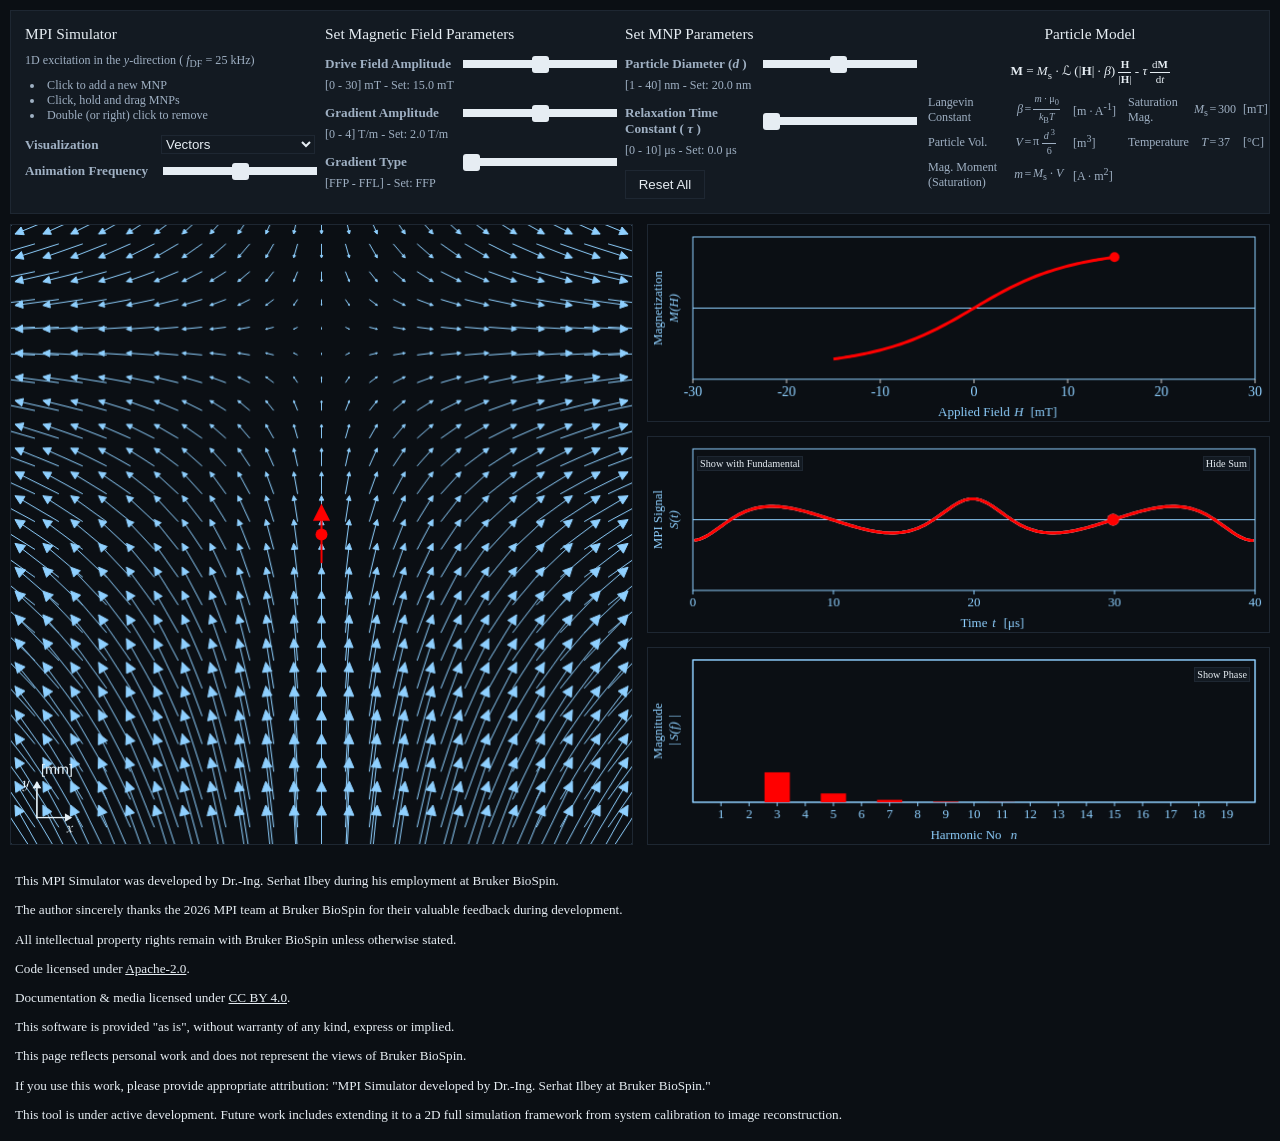
==== commit 9e360250: "remove stats" ====
--- a/MPI_Simulator.html
+++ b/MPI_Simulator.html
@@ -5,14 +5,7 @@
   <meta charset="utf-8" />
   <meta name="viewport" content="width=device-width, initial-scale=1" />
   <meta name="license" content="Apache-2.0 (code); CC BY 4.0 (docs/media)">
-  <script async src="https://www.googletagmanager.com/gtag/js?id=G-MYDPTQG01N"></script>
-  <script>
-    window.dataLayer = window.dataLayer || [];
-    function gtag(){dataLayer.push(arguments);}
-    gtag('js', new Date());
-
-    gtag('config', 'G-MYDPTQG01N');
-  </script>
+
   <title>MPI Simulator</title>
   <style>
     :root {
